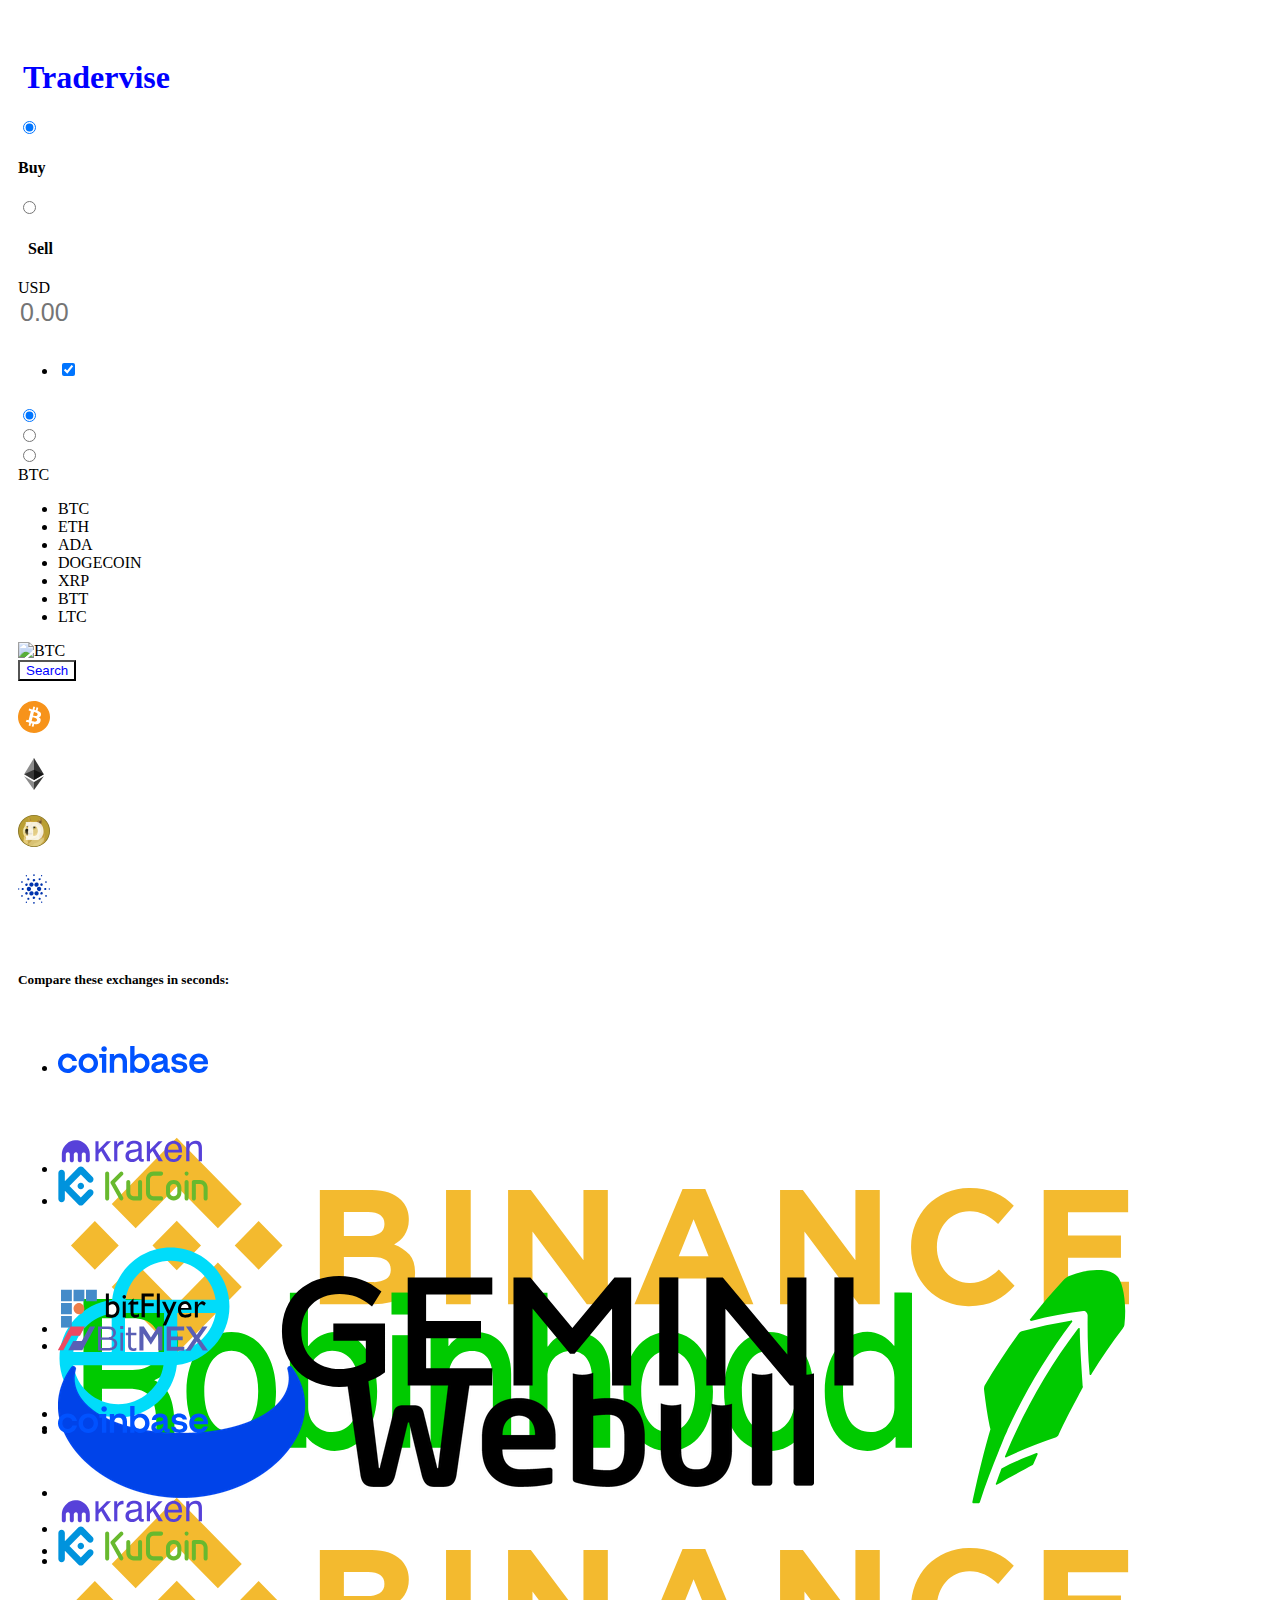
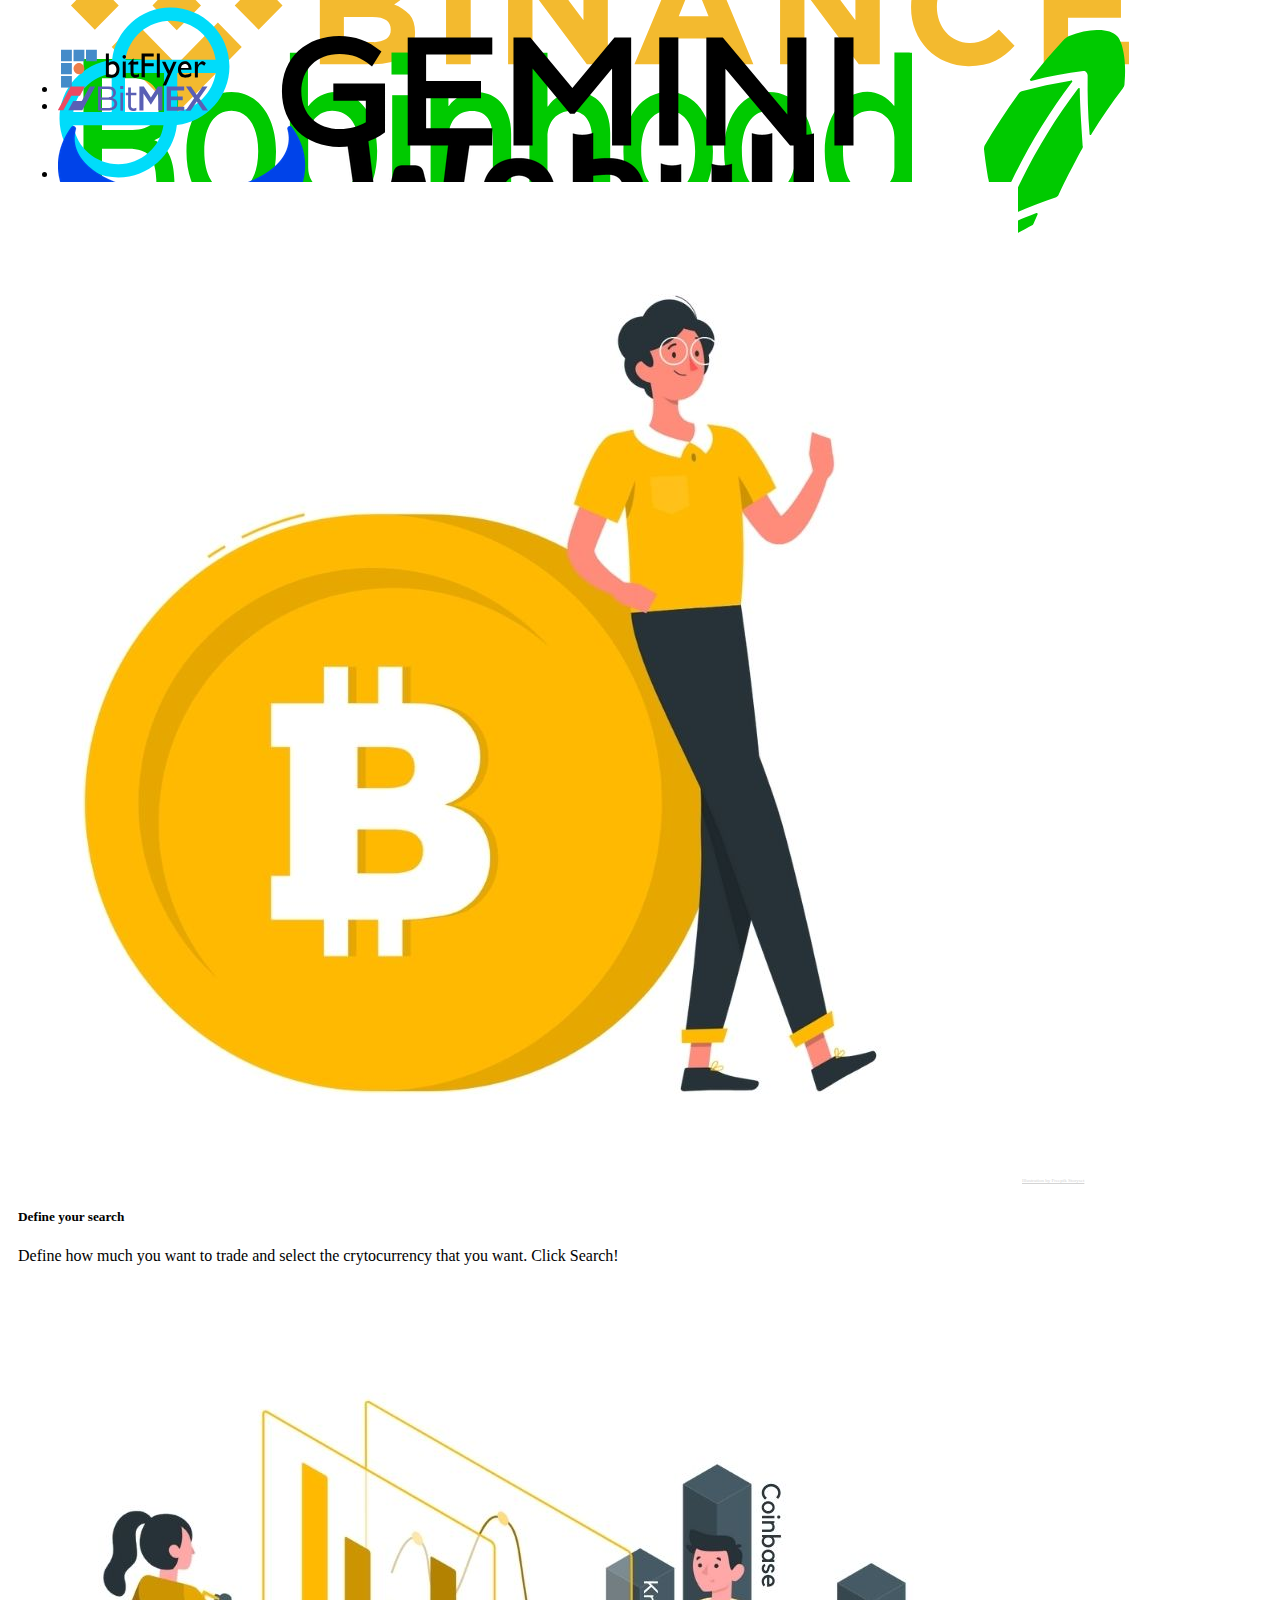
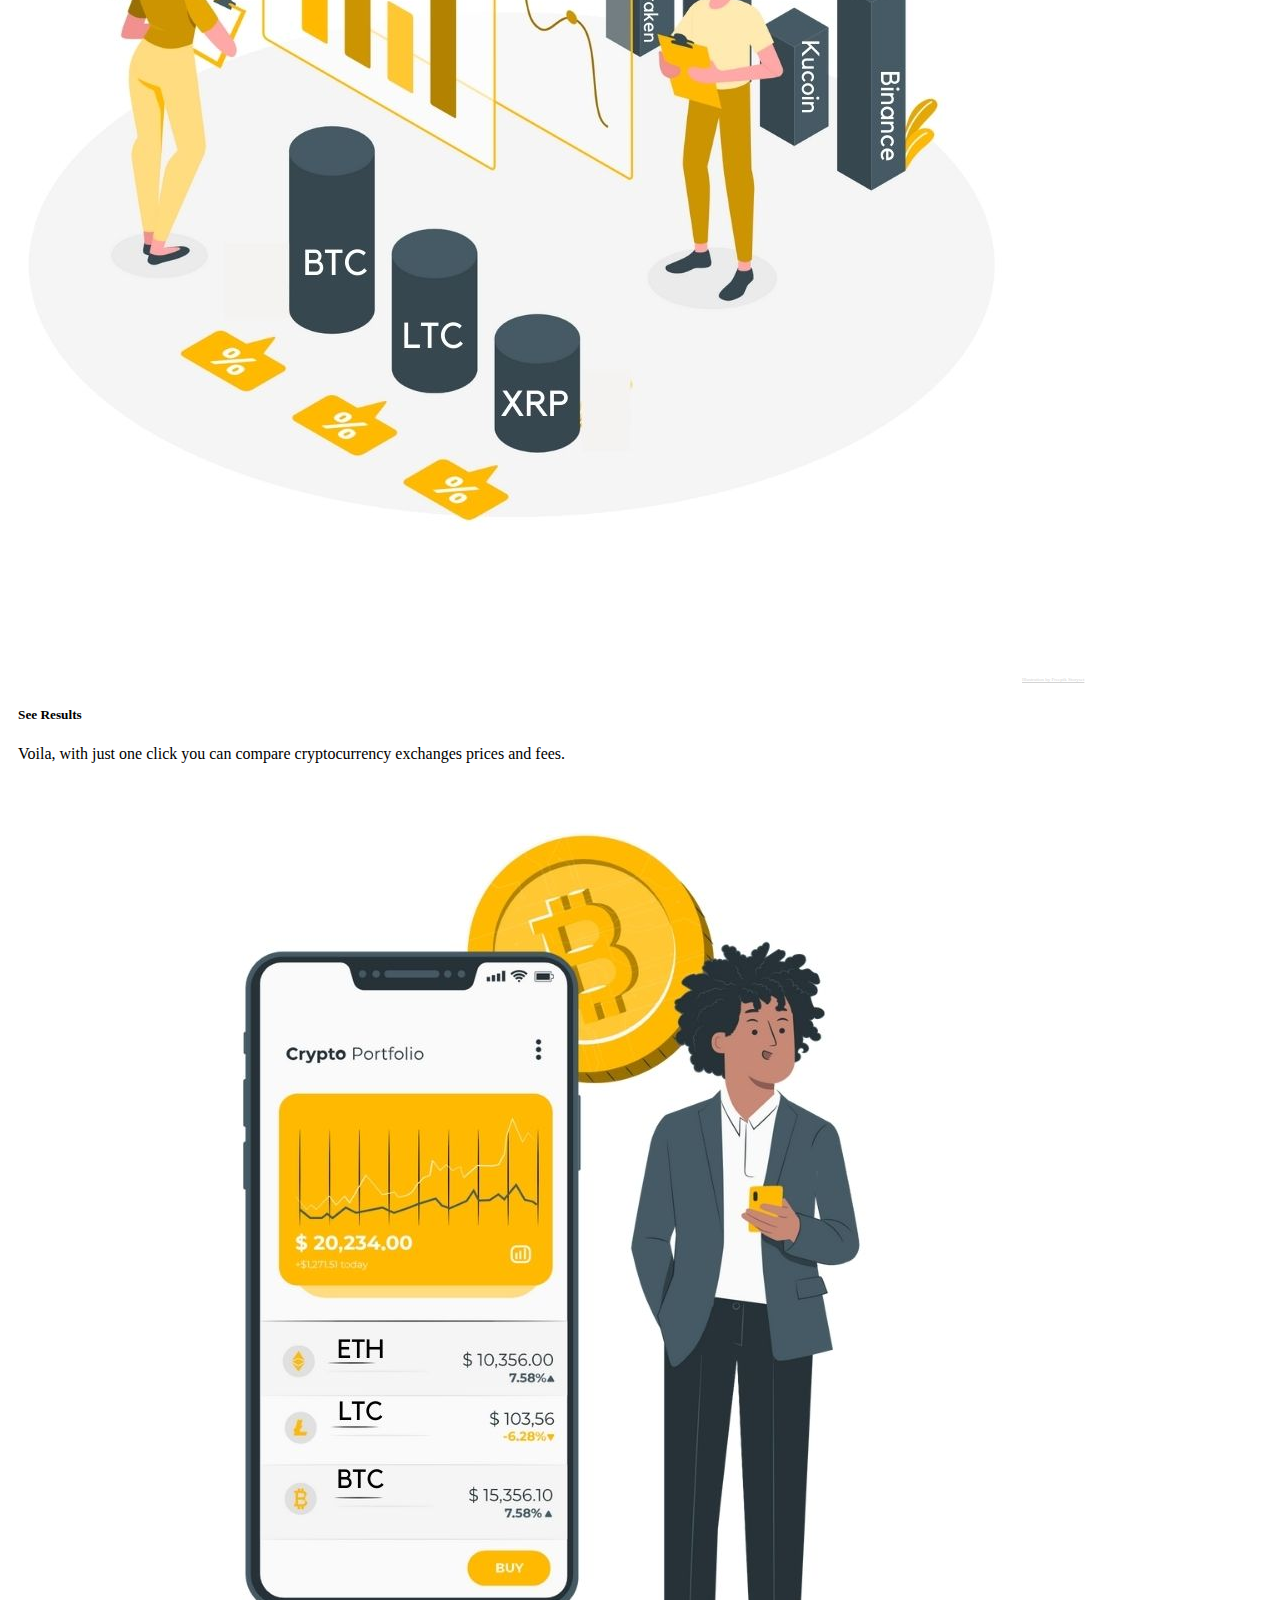
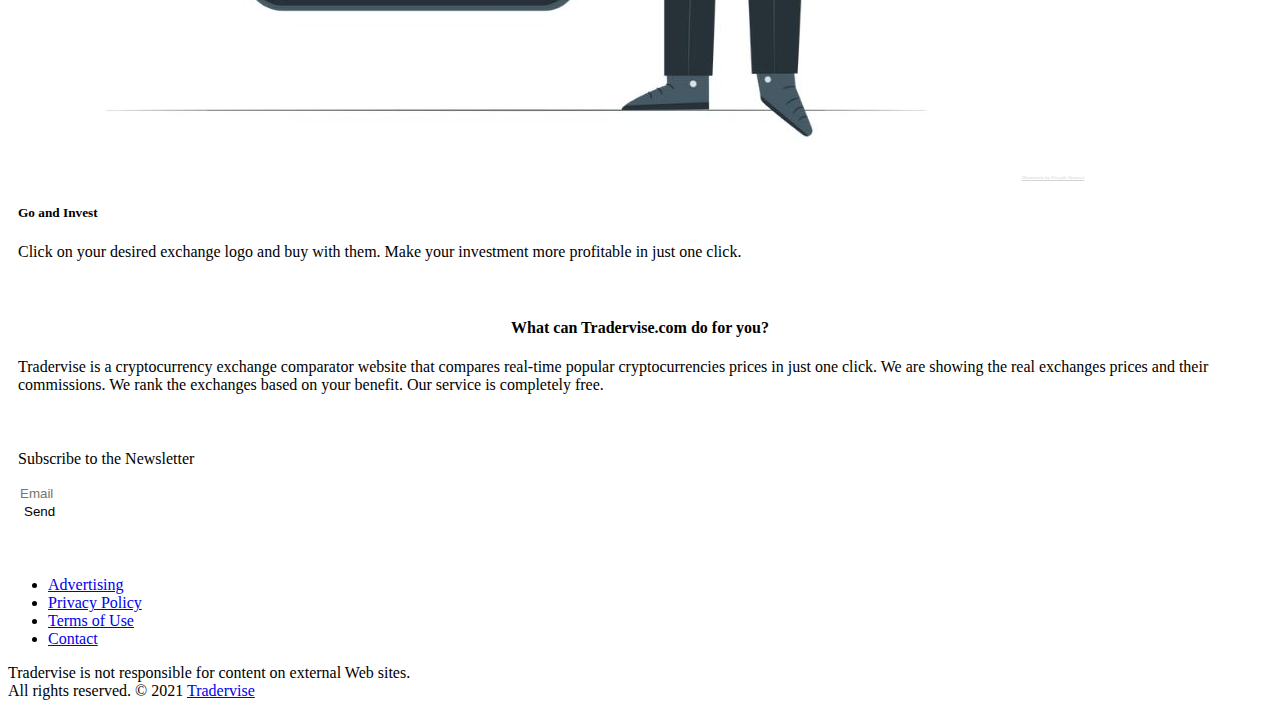
==== index.html @ 311415f6 "second" ====
<!DOCTYPE html>
<!-- saved from url=(0023)https://tradervise.com/ -->
<html lang="en" class="no-touch"><head><meta http-equiv="Content-Type" content="text/html; charset=UTF-8">

		
		<meta name="viewport" content="width=device-width, initial-scale=1.0, user-scalable=0">
		<meta http-equiv="X-UA-Compatible" content="IE=edge">
		<meta name="author" content="Luis Miguel Mora">
		<meta name="author" content="Lm Blackberry">
		<meta name="keywords" content="best bitcoin exchange, crypto exchange comparator, crypto exchange, bitcoin, crypto comparator, cryptocoin comparator, best deal crypto, trader, tradervise">
		<meta name="description" content="Cryptocurrency Exchange Comparator. We help you find the best crypto exchange. We rank the exchanges based on your benefit. Check exchange prices and fees in one click.">
		<meta name="verifyownership" content="0a3dc28d07eb183ee3d301c85b65ebe7">

		<!-- Title -->
		<title>Tradervise - Exchange Comparator</title>
		<!-- Favicon -->
		<link rel="icon" href="https://tradervise.com/assets/img/brand/icon.svg" type="image/x-icon" />


		<link rel="stylesheet" href="https://maxst.icons8.com/vue-static/landings/line-awesome/font-awesome-line-awesome/css/all.min.css">

		<!--  Left-Sidebar css -->
		<link href="./assets/css/sidemenu4.css" rel="stylesheet">

		<!--  Right-sidemenu css -->
		<link href="https://tradervise.com/assets/plugins/sidebar/sidebar.css" rel="stylesheet">

		<!--  Animations css -->
		<link href="./assets/css/animate.css" rel="stylesheet">

		<!-- Internal Nice-select css  -->
		<link href="https://tradervise.com/assets/plugins/jquery-nice-select/css/nice-select.css" rel="stylesheet"/>

		<!-- Internal News-Ticker css-->
		<link href="https://tradervise.com/assets/plugins/flag-icon-css/css/flag-icon.min.css" rel="stylesheet">

		<!-- Jquery-countdown css-->
		<link href="https://tradervise.com/assets/plugins/jquery-countdown/countdown.css" rel="stylesheet">

		<!-- Internal News-Ticker css-->
		<link href="https://tradervise.com/assets/plugins/newsticker/jquery.jConveyorTicker.css" rel="stylesheet">

		<!-- style css-->
		<link href="https://tradervise.com/assets/css/style.css" rel="stylesheet">

		<!-- skin css-->
		<link href="https://tradervise.com/assets/css/skin-modes.css" rel="stylesheet">

		<!-- dark-theme css-->
		<link href="https://tradervise.com/assets/css/style-dark.css" rel="stylesheet">

		<!-- tradervise custom css-->
		<link href="https://tradervise.com/assets/css/tradervise_custom.css" rel="stylesheet">

		<style>

		</style>

		<script src="https://ajax.googleapis.com/ajax/libs/jquery/3.5.1/jquery.min.js"></script>
		<!-- tradervise_custon script -->
		<script src="./assets/js/tradervise_custom.js"></script>

		<!-- GOOGLE Analytics -->
		<!-- Global site tag (gtag.js) - Google Analytics -->
    <script async="" src="./assets/js/js"> </script>
	<script async="" src="https://www.googletagmanager.com/gtag/js?id=G-DEV81VNH63"> </script>
    <script>
      window.dataLayer = window.dataLayer || [];
      function gtag(){dataLayer.push(arguments);}
      gtag('js', new Date());
      gtag('config', 'G-DEV81VNH63');
    </script>

	<style type="text/css" id="s./node_modules/css-loader/index.js!./node_modules/sass-loader/lib/loader.js!./package/src/animation.scss-0">/**
 * @license
 * Copyright Akveo. All Rights Reserved.
 * Licensed under the MIT License. See License.txt in the project root for license information.
 */
.eva-animation {
  animation-duration: 1s;
  animation-fill-mode: both; }

.eva-infinite {
  animation-iteration-count: infinite; }

.eva-icon-shake {
  animation-name: eva-shake; }

.eva-icon-zoom {
  animation-name: eva-zoomIn; }

.eva-icon-pulse {
  animation-name: eva-pulse; }

.eva-icon-flip {
  animation-name: eva-flipInY; }

.eva-hover {
  display: inline-block; }

.eva-hover:hover .eva-icon-hover-shake, .eva-parent-hover:hover .eva-icon-hover-shake {
  animation-name: eva-shake; }

.eva-hover:hover .eva-icon-hover-zoom, .eva-parent-hover:hover .eva-icon-hover-zoom {
  animation-name: eva-zoomIn; }

.eva-hover:hover .eva-icon-hover-pulse, .eva-parent-hover:hover .eva-icon-hover-pulse {
  animation-name: eva-pulse; }

.eva-hover:hover .eva-icon-hover-flip, .eva-parent-hover:hover .eva-icon-hover-flip {
  animation-name: eva-flipInY; }

@keyframes eva-flipInY {
  from {
    transform: perspective(400px) rotate3d(0, 1, 0, 90deg);
    animation-timing-function: ease-in;
    opacity: 0; }
  40% {
    transform: perspective(400px) rotate3d(0, 1, 0, -20deg);
    animation-timing-function: ease-in; }
  60% {
    transform: perspective(400px) rotate3d(0, 1, 0, 10deg);
    opacity: 1; }
  80% {
    transform: perspective(400px) rotate3d(0, 1, 0, -5deg); }
  to {
    transform: perspective(400px); } }

@keyframes eva-shake {
  from,
  to {
    transform: translate3d(0, 0, 0); }
  10%,
  30%,
  50%,
  70%,
  90% {
    transform: translate3d(-3px, 0, 0); }
  20%,
  40%,
  60%,
  80% {
    transform: translate3d(3px, 0, 0); } }

@keyframes eva-pulse {
  from {
    transform: scale3d(1, 1, 1); }
  50% {
    transform: scale3d(1.2, 1.2, 1.2); }
  to {
    transform: scale3d(1, 1, 1); } }

@keyframes eva-zoomIn {
  from {
    opacity: 1;
    transform: scale3d(0.5, 0.5, 0.5); }
  50% {
    opacity: 1; } }
</style><style type="text/css">.TnITTtw-fp-collapsed-button {
    display: none;
    position: fixed !important;
    top: 16px !important;
    right: 16px !important;
}

.TnITTtw-fp-collapsed-button:hover {
    opacity: 1.0 !important;
}

.TnITTtw-mate-fp-bar {
    font-family: -apple-system, BlinkMacSystemFont, "Segoe UI", "Helvetica Neue", Helvetica, Arial, Ubuntu, sans-serif !important;
    color: #000;
    position: fixed;
    top: 16px;
    right: 16px;
    z-index: 999;
    background: rgb(255 255 255 / 0.95);
    backdrop-filter: blur(10px);
    -webkit-backdrop-filter: blur(10px);
    padding: 16px;
    border-radius: 11px;
    box-shadow: 0 2px 10px rgb(0 0 0 / 25%);
    width: 320px;
    line-height: initial;
}

@-moz-document url-prefix() {
    .TnITTtw-mate-fp-bar {
        background: rgb(255 255 255 / 1.0);
    }
}

.TnITTtw-mate-fp-bar.TnITTtw-dark-mode {
    background: rgb(44, 44, 43);
}

.TnITTtw-hide-fp-bar {
    width: 12px;
    height: 12px;
    background-image: url(chrome-extension://ihmgiclibbndffejedjimfjmfoabpcke/res/images/ui/regular-close-tt.png) !important;
    background-size: 12px 12px;
    background-repeat: no-repeat;
    background-position: center;
    position: absolute;
    right: 8px;
    top: 8px;
    cursor: pointer;
}

.TnITTtw-hide-fp-bar:hover {
    background-image: url(chrome-extension://ihmgiclibbndffejedjimfjmfoabpcke/res/images/ui/hover-close-tt.png) !important;
}

.TnITTtw-current-page-lang {
    color: #6d6d72;
    font-size: 14px;
    font-weight: 600;
    margin-bottom: 8px;
    text-align: center;
}

.TnITTtw-dark-mode .TnITTtw-current-page-lang {
    color: #98989D;
}

.TnITTtw-fp-translate {
    width: calc(100% - 73px) !important;
    font-size: 14px !important;
    text-transform: none !important;
}

.TnITTtw-fp-translate.TnITTtw-in-progress {
    animation-name: funky-bg;
    animation-duration: 10s;
    animation-timing-function: ease-in;
}

.TnITTtw-fp-translate.TnITTtw-show-original {
    width: calc(100% - 20px) !important;
}

@keyframes funky-bg {
    from {
        background-image: linear-gradient(145deg, #01EF92, #00D8FB),
        linear-gradient(35deg, rgba(1, 239, 146, 0.25), rgba(0, 216, 251, 0.25)) !important;
    }

    to {
        background-image: linear-gradient(90deg, #01EF92, #00D8FB),
        linear-gradient(35deg, rgba(1, 239, 146, 0.25), rgba(0, 216, 251, 0.25)) !important;
    }
}

.TnITTtw-change-language, .TnITTtw-stop-fp {
    width: 38px;
    height: 38px;
    background-color: #EFEFF4;
    background-repeat: no-repeat;
    background-position: center;
    background-size: 16px 16px;
    border-radius: 11px;
    display: inline-block;
    vertical-align: top;
    cursor: pointer;
}

.TnITTtw-change-language {
    background-image: url(chrome-extension://ihmgiclibbndffejedjimfjmfoabpcke/res/images/ui/globe-earth.png) !important;
}

.TnITTtw-dark-mode .TnITTtw-change-language {
    background-image: url(chrome-extension://ihmgiclibbndffejedjimfjmfoabpcke/res/images/ui/globe-earth-dark.png) !important;
}

.TnITTtw-stop-fp {
    display: none;
    background-image: url(chrome-extension://ihmgiclibbndffejedjimfjmfoabpcke/res/images/ui/regular-stt-stop.png) !important;
    background-size: 12px 12px;
}

.TnITTtw-dark-mode .TnITTtw-change-language, .TnITTtw-dark-mode .TnITTtw-stop-fp {
    background-color: #525251 !important;
}

.TnITTtw-change-language:hover, .TnITTtw-stop-fp:hover {
    background-color: #F6F6F6;
}

.TnITTtw-change-language:active, .TnITTtw-stop-fp:active {
    background-color: #E9E9E9;
}

.TnITTtw-dark-mode .TnITTtw-change-language:hover,
.TnITTtw-dark-mode .TnITTtw-stop-fp:hover,
.TnITTtw-dark-mode .TnITTtw-change-language:active,
.TnITTtw-dark-mode .TnITTtw-stop-fp:active {
    background-color: #767675;
}

#TnITTtw-always-translate {
}

.TnITTtw-fp-options input {
    padding: initial;
    width: auto;
    border: initial;
    box-shadow: initial;
    line-height: initial;
    height: auto;
    display: initial;
    position: initial;
    appearance: auto;
    top: initial;
    cursor: pointer;
    margin: 0;
}

.TnITTtw-fp-options input[readonly="readonly"] {
    opacity: 0.5;
}

#TnITTtw-always-translate + label,
#TnITTtw-never-translate-lang + label,
#TnITTtw-never-translate-site + label {
    font-family: -apple-system, BlinkMacSystemFont, "Segoe UI", "Helvetica Neue", Helvetica, Arial, Ubuntu, sans-serif !important;
    display: inline-block;
    font-weight: 400;
    font-size: 14px;
    margin-left: 4px;
    color: #000;
    cursor: pointer;
    text-overflow: ellipsis;
    white-space: nowrap;
    overflow: hidden;
    width: 296px;
    vertical-align: top;
    line-height: initial;
    letter-spacing: initial;
    text-transform: initial;
    margin-right: 0;
    margin-top: 0;
    margin-bottom: 0;
    padding: 0;
}

#TnITTtw-always-translate + label::before,
#TnITTtw-never-translate-lang + label::before,
#TnITTtw-never-translate-site + label::before,
#TnITTtw-always-translate + label::after,
#TnITTtw-never-translate-lang + label::after,
#TnITTtw-never-translate-site + label::after  {
    content: initial;
} 

.TnITTtw-always-translate-inner-label {
    text-overflow: ellipsis;
    white-space: nowrap;
    overflow: hidden;
    max-width: 252px;
    vertical-align: top;
    display: inline-block;
}

.TnITTtw-dark-mode #TnITTtw-always-translate + label,
.TnITTtw-dark-mode #TnITTtw-never-translate-lang + label,
.TnITTtw-dark-mode #TnITTtw-never-translate-site + label {
    color: #FFF;
}

#TnITTtw-always-translate + label.TnITTtw-not-pro {
    opacity: 0.5;
}

#TnITTtw-always-translate + label .TnITTtw-pro-label {
    position: relative;
    background: #000;
    font-size: 11px;
    text-transform: uppercase;
    color: #FFF;
    padding: 2px 5px;
    border-radius: 4px;
    margin-left: 10px;
    top: -1px;
    user-select: none;
    -webkit-user-select: none;
    display: inline;
    font-weight: 500;
}

.TnITTtw-dark-mode #TnITTtw-always-translate + label .TnITTtw-pro-label {
    background: #FFF;
    color: #000;
}

.TnITTtw-inline-original-tooltip {
    display: none;
    position: absolute;
    margin: 0px;
    border: none;
    padding: 16px;
    color: rgb(0, 0, 0);
    background-color: rgb(255 255 255 / 0.95);
    backdrop-filter: blur(10px);
    border-radius: 11px;
    box-shadow: 0 2px 10px rgb(0 0 0 / 25%);
    font-family: -apple-system, BlinkMacSystemFont, "Segoe UI", "Helvetica Neue", Helvetica, Arial, Ubuntu, sans-serif;
    font-style: normal;
    font-variant: normal;
    font-weight: normal;
    font-size: 16px;
    line-height: normal;
}

.TnITTtw-dark-mode.TnITTtw-inline-original-tooltip {
    background-color: rgb(0 0 0 / 0.915);
    color: #FFF;
}

.TnITTtw-inline-original-tooltip .TnITTtw-close-original-tooltip {
    width: 12px;
    height: 12px;
    background-image: url(chrome-extension://ihmgiclibbndffejedjimfjmfoabpcke/res/images/ui/regular-close-tt.png) !important;
    background-size: 12px 12px;
    background-repeat: no-repeat;
    background-position: center;
    position: absolute;
    right: 8px;
    top: 8px;
    cursor: pointer;
}

.TnITTtw-inline-original-tooltip .TnITTtw-close-original-tooltip:hover {
    background-image: url(chrome-extension://ihmgiclibbndffejedjimfjmfoabpcke/res/images/ui/hover-close-tt.png) !important;
}

.TnITTtw-inline-original-tooltip .TnITTtw-original-label {
    margin: 0;
    font-weight: 600;
    font-size: 13px;
    text-transform: uppercase;
    color: #6d6d72;
    margin-bottom: 10px;
}

.TnITTtw-inline-original-tooltip.TnITTtw-dark-mode .TnITTtw-original-label {
    color: #98989D;
}

.TnITTtw-inline-original-tooltip .TnITTtw-text-layout {
    display: inline-block;
    margin: 0;
    font-size: 16px;
    color: #000;
}

.TnITTtw-inline-original-tooltip.TnITTtw-dark-mode .TnITTtw-text-layout {
    color: #FFF;
}

.TnITTtw-highlighted-for-original {
    color: #0F0F5F;
    background-color: #F0F0A0;
}

/* Dropdown scrollbars */

#selVisibleScroll-1, #selVisibleScroll-2, #selVisibleScroll-3 {
    overflow: hidden;
    height: 259px;
    width: 100%;
    position: relative;
}

#sel-scrollbar-1, #sel-scrollbar-2, #sel-scrollbar-3 {
    position: absolute;
    width: 4px;
    height: 259px;
    left: 225px;
}

#sel-track-1, #sel-track-2, #sel-track-3 {
    position: absolute;
    top: 1px;
    width: 4px;
    height: calc(100% - 6px);
}

#sel-dragBar-1, #sel-dragBar-2, #sel-dragBar-3 {
    position: absolute;
    top: 1px;
    width: 4px;
    background: rgba(43, 43, 43, 0.5);
    cursor: pointer;
    border-radius: 4px;
}

.dark-mode #sel-dragBar-1, .dark-mode #sel-dragBar-2, .dark-mode #sel-dragBar-3 {
    background: rgba(255, 255, 255, 0.5);
}

#sel-dragBar-1:hover, #sel-dragBar-2:hover, #sel-dragBar-3:hover, 
#sel-dragBar-1:active, #sel-dragBar-2:active, #sel-dragBar-3:active {
    background: rgba(43, 43, 43, 0.675);
}

.dark-mode #sel-dragBar-1:hover,
.dark-mode #sel-dragBar-2:hover,
.dark-mode #sel-dragBar-3:hover,
.dark-mode #sel-dragBar-1:active,
.dark-mode #sel-dragBar-2:active,
.dark-mode #sel-dragBar-3:active {
    background: rgba(255, 255, 255, 0.675);
}

#sel-scrollbar-1, #sel-track-1, #sel-dragBar-1, 
#sel-scrollbar-2, #sel-track-2, #sel-dragBar-2,
#sel-scrollbar-3, #sel-track-3, #sel-dragBar-3 {
    -webkit-user-select: none;
    user-select: none;
}

/* Spinner for when it's translating a page */

.TnITTtw-cta-button-layout {
    position: relative;
    display: inline;
}

.TnITTtw-spinner {
    display: none;
    text-align: center;
    position: absolute;
    top: 0;
    width: 100%;
    user-select: none;
    -webkit-user-select: none;
}
  
  @media screen and (max-width: 800px) {
    .TnITTtw-spinner {
      top: 28px;
    }
  }

  .TnITTtw-spinner.in-text {
    display: block;
    background: transparent;
    position: initial;
  }

  .TnITTtw-spinner.left {
    text-align: left;
  }
  
  .TnITTtw-spinner > div {
    width: 12px;
    height: 12px;
    background-color: rgb(0, 71, 46);
  
    border-radius: 100%;
    display: inline-block;
    -webkit-animation: sk-bouncedelay 1.4s infinite ease-in-out both;
    animation: sk-bouncedelay 1.4s infinite ease-in-out both;
  }

  .TnITTtw-spinner.in-text > div {
    background-color: #000;
  }
  
  .TnITTtw-spinner .TnITTtw-bounce1 {
    -webkit-animation-delay: -0.32s;
    animation-delay: -0.32s;
  }
  
  .TnITTtw-spinner .TnITTtw-bounce2 {
    -webkit-animation-delay: -0.16s;
    animation-delay: -0.16s;
  }
  
  @-webkit-keyframes sk-bouncedelay {
    0%, 80%, 100% { -webkit-transform: scale(0) }
    40% { -webkit-transform: scale(1.0) }
  }
  
  @keyframes sk-bouncedelay {
    0%, 80%, 100% { 
      -webkit-transform: scale(0);
      transform: scale(0);
    } 40% { 
      -webkit-transform: scale(1.0);
      transform: scale(1.0);
    }
  }</style><style type="text/css">/*
 * contextMenu.js v 1.4.0
 * Author: Sudhanshu Yadav
 * s-yadav.github.com
 * Copyright (c) 2013 Sudhanshu Yadav.
 * Dual licensed under the MIT and GPL licenses
**/

.iw-contextMenu {
    box-shadow: 0px 2px 3px rgba(0, 0, 0, 0.10) !important;
    border: 1px solid #c8c7cc !important;
    border-radius: 11px !important;
    display: none;
    z-index: 1000000132;
    max-width: 300px !important;
    width: auto !important;
}

.dark-mode .iw-contextMenu,
.TnITTtw-dark-mode.iw-contextMenu,
.TnITTtw-dark-mode .iw-contextMenu {
    border-color: #747473 !important;
}

.iw-cm-menu {
    background: #fff !important;
    color: #000 !important;
    margin: 0px !important;
    padding: 0px !important;
    overflow: visible !important;
}

.dark-mode .iw-cm-menu,
.TnITTtw-dark-mode.iw-cm-menu,
.TnITTtw-dark-mode .iw-cm-menu {
    background: #525251 !important;
    color: #FFF !important;
}

.iw-curMenu {
}

.iw-cm-menu li {
    font-family: -apple-system, BlinkMacSystemFont, "Segoe UI", "Helvetica Neue", Helvetica, Arial, Ubuntu, sans-serif !important;
    list-style: none !important;
    padding: 10px !important;
    padding-right: 20px !important;
    border-bottom: 1px solid #c8c7cc !important;
    font-weight: 400 !important;
    cursor: pointer !important;
    position: relative !important;
    font-size: 14px !important;
    margin: 0 !important;
    line-height: inherit !important;
    border-radius: 0 !important;
    display: block !important;
}

.dark-mode .iw-cm-menu li, .TnITTtw-dark-mode .iw-cm-menu li {
    border-bottom-color: #747473 !important;
}

.iw-cm-menu li:first-child {
    border-top-left-radius: 11px !important;
    border-top-right-radius: 11px !important;
}

.iw-cm-menu li:last-child {
    border-bottom-left-radius: 11px !important;
    border-bottom-right-radius: 11px !important;
    border-bottom: none !important;
}

.iw-mOverlay {
    position: absolute !important;
    width: 100% !important;
    height: 100% !important;
    top: 0px !important;
    left: 0px !important;
    background: #FFF !important;
    opacity: .5 !important;
}

.iw-contextMenu li.iw-mDisable {
    opacity: 0.3 !important;
    cursor: default !important;
}

.iw-mSelected {
    background-color: #F6F6F6 !important;
}

.dark-mode .iw-mSelected, .TnITTtw-dark-mode .iw-mSelected {
    background-color: #676766 !important;
}

.iw-cm-arrow-right {
    width: 0 !important;
    height: 0 !important;
    border-top: 5px solid transparent !important;
    border-bottom: 5px solid transparent !important;
    border-left: 5px solid #000 !important;
    position: absolute !important;
    right: 5px !important;
    top: 50% !important;
    margin-top: -5px !important;
}

.dark-mode .iw-cm-arrow-right, .TnITTtw-dark-mode .iw-cm-arrow-right {
    border-left-color: #FFF !important;
}

.iw-mSelected > .iw-cm-arrow-right {
}

/*context menu css end */</style><style type="text/css">.ui_selector, .TnITTtw-ui_selector {
    font-family: -apple-system, BlinkMacSystemFont, "Segoe UI", "Helvetica Neue", Helvetica, Arial, Ubuntu, sans-serif;
    display: inline-block;
}

.ui_selector .select, .TnITTtw-ui_selector .TnITTtw-select {
    color: #000;
    text-align: center;
    font-weight: 600;
    font-size: 14px;
    border: 1px solid rgba(200, 199, 204, 0.5);
    padding: 10px 15px;
    width: 201px;
    -webkit-user-select: none;
    cursor: pointer;
    border-radius: 11px;
    display: inline-block;
    background-image: -webkit-linear-gradient(top, #FAFAFA, #F6F6F6);
    background-image: -moz-linear-gradient(top, #FAFAFA, #F6F6F6);
    background-size: auto 48px;
    background-position: 0px -11px;
    box-shadow: 0 0.5px 1px rgba(0, 0, 0, 0.10);
    text-overflow: ellipsis;
    overflow: hidden;
    white-space: nowrap;
}

.dark-mode .ui_selector .select, 
.TnITTtw-dark-mode .TnITTtw-ui_selector .TnITTtw-select {
    background-image: -webkit-linear-gradient(top, #4A4A49, #40403F);
    background-image: -moz-linear-gradient(top, #4A4A49, #40403F);
    color: #FFF;
    border-color: #747473;
}

.ui_selector .select:hover,
.TnITTtw-ui_selector .TnITTtw-select:hover {
    color: #424242;
    background-image: -webkit-linear-gradient(top, #FAFAFA, #FAFAFA);
    background-image: -moz-linear-gradient(top, #FAFAFA, #FAFAFA);
}

.ui_selector .select:active,
.TnITTtw-ui_selector .TnITTtw-select:active {
    color: #6d6d72;
    background-image: -webkit-linear-gradient(top, #F6F6F6, #F6F6F6);
    background-image: -moz-linear-gradient(top, #F6F6F6, #F6F6F6);
}

.dark-mode .ui_selector .select:hover,
.dark-mode .ui_selector .select:active,
.TnITTtw-dark-mode .TnITTtw-ui_selector .TnITTtw-select:hover,
.TnITTtw-dark-mode .TnITTtw-ui_selector .TnITTtw-select:active {
    background-image: -webkit-linear-gradient(top, #4A4A49, #4A4A49);
    background-image: -moz-linear-gradient(top, #4A4A49, #4A4A49);
    color: #FFF;
    border-color: #747473;
}

.ui_selector .select .detected-ico,
.TnITTtw-ui_selector .TnITTtw-select .TnITTtw-detected-ico {
    display: inline-block;
}

.ui_selector .active, .ui_selector .active:hover, .ui_selector .active:active,
.TnITTtw-ui_selector .TnITTtw-active, .TnITTtw-ui_selector .TnITTtw-active:hover, .TnITTtw-ui_selector .TnITTtw-active:active {
    box-shadow: 0 -1px 15px -10px rgba(0, 0, 0, 0.85) !important;
    border-bottom-left-radius: 0;
    border-bottom-right-radius: 0;
    background: #F3F3F3;
}

.sliding-text,
.TnITTtw-sliding-text {
    position: relative;
}

.ui_selector .options,
.TnITTtw-ui_selector .TnITTtw-options {
    margin-left: 0px;
    margin-top: -4px;
    background: #fff;
    border: 1px solid rgba(200, 199, 204, 0.5);
    width: 231px;
    overflow: hidden;
    max-height: 313px;
    position: absolute;
    font-size: 12px;
    box-shadow: 0 2px 10px rgb(0 0 0 / 25%);
    border-bottom-left-radius: 6px;
    border-bottom-right-radius: 6px;
    display: none;
}

.ui_selector .options.standalone,
.TnITTtw-ui_selector .TnITTtw-options.TnITTtw-standalone {
    border-radius: 11px;
    margin-top: 16px;
}

/* for now, it can only be on the top */
.ui_selector .options-arrow,
.TnITTtw-ui_selector .TnITTtw-options-arrow {
    display: none;
    position: absolute;
    width: 32px !important;
    height: 18px !important;
    background-image: url(chrome-extension://ihmgiclibbndffejedjimfjmfoabpcke/res/images/ui/tt-dropdown-arrow.png);
    background-size: 32px 18px;
    transform: rotate(180deg);
    margin-top: -1px;
}

.dark-mode .ui_selector .options-arrow,
.TnITTtw-dark-mode .TnITTtw-ui_selector .TnITTtw-options-arrow {
    background-image: url(chrome-extension://ihmgiclibbndffejedjimfjmfoabpcke/res/images/ui/tt-dropdown-arrow-dark.png);
}

.dark-mode .ui_selector .options,
.TnITTtw-dark-mode .TnITTtw-ui_selector .TnITTtw-options {
    background: #525251;
}

.ui_selector .options ul,
.TnITTtw-ui_selector .TnITTtw-options ul {
    list-style: none;
    margin: 0;
    padding: 0;
    width: 232px;
}

.ui_selector .options ul li,
.TnITTtw-ui_selector .TnITTtw-options ul li {
    padding: 10px 0px;
    -webkit-user-select: none;
    text-align: center;
    font-size: 17px;
    -webkit-transition: all 600ms cubic-bezier(0.23, 1, 0.32, 1);
    margin: 0 10px;
    border-radius: 6px;
    position: relative;
}

.dark-mode .options ul li,
.TnITTtw-dark-mode .TnITTtw-options ul li {
    color: #fff;
}

.ui_selector .options ul li:last-child,
.TnITTtw-ui_selector .TnITTtw-options ul li:last-child {
    margin-bottom: 16px;
}

.ui_selector .options ul li.option:first-child,
.ui_selector .options ul li.option_selected:first-child,
.TnITTtw-ui_selector .TnITTtw-options ul li.TnITTtw-option:first-child,
.TnITTtw-ui_selector .TnITTtw-options ul li.TnITTtw-option_selected:first-child {
    margin-top: 16px;
}

.ui_selector .options ul li.whenHover,
.TnITTtw-ui_selector .TnITTtw-options ul li.TnITTtw-whenHover {
    cursor: pointer;
    background: #f3f3f3;
    text-align: center;
}

.dark-mode .ui_selector .options ul li.whenHover,
.TnITTtw-dark-mode .TnITTtw-ui_selector .TnITTtw-options ul li.TnITTtw-whenHover {
    background: rgba(255, 255, 255, 0.5);
}

.ui_selector .options ul li.option_selected,
.TnITTtw-ui_selector .TnITTtw-options ul li.TnITTtw-option_selected {
    cursor: pointer;
    background-image: linear-gradient(145deg, #01EF92, #00D8FB),
    linear-gradient(35deg, rgba(1, 239, 146, 0.25), rgba(0, 216, 251, 0.25)) !important;
    color: #fff;
    font-weight: 600;
}

.ui_selector .options ul .group,
.ui_selector .options ul .group:hover,
.ui_selector .options ul .group.whenHover,
.TnITTtw-ui_selector .TnITTtw-options ul .TnITTtw-group,
.TnITTtw-ui_selector .TnITTtw-options ul .TnITTtw-group:hover,
.TnITTtw-ui_selector .TnITTtw-options ul .TnITTtw-group.whenHover {
    padding: 16px 10px;
    color: #8e8e93;
    font-weight: 600;
    text-transform: uppercase;
    font-size: 12px;
    text-align: center;
    cursor: default;
    background: #FFF;
}

.dark-mode .ui_selector .options ul .group,
.dark-mode .ui_selector .options ul .group:hover,
.dark-mode .ui_selector .options ul .group.whenHover,
.TnITTtw-dark-mode .TnITTtw-ui_selector .TnITTtw-options ul .TnITTtw-group,
.TnITTtw-dark-mode .TnITTtw-ui_selector .TnITTtw-options ul .TnITTtw-group:hover,
.TnITTtw-dark-mode .TnITTtw-ui_selector .TnITTtw-options ul .TnITTtw-group.TnITTtw-whenHover {
    color: #98989D;
    background: #525251;
}

.group-element,
.TnITTtw-group-element {
    width: 153px;
}

.options .dd-search,
.TnITTtw-options .TnITTtw-dd-search {
    border-bottom: 1px solid rgba(200, 199, 204, 0.5);
}

.dark-mode .options .dd-search,
.TnITTtw-dark-mode .TnITTtw-options .TnITTtw-dd-search {
    border-bottom-color: #747473;
}

.dd-search .dd-input,
.TnITTtw-dd-search .TnITTtw-dd-input {
    padding: 16px;
    padding-left: calc(16px * 3);
    width: 168px;
    border: none;
    font-family: -apple-system, BlinkMacSystemFont, "Segoe UI", "Helvetica Neue", Helvetica, Arial, Ubuntu, sans-serif;
    text-align: left;
    color: #000;
    font-size: 17px;
    background-image: url(chrome-extension://ihmgiclibbndffejedjimfjmfoabpcke/res/images/ui/searchfield-icon.png);
    background-position: 16px;
    background-size: 16px;
    background-repeat: no-repeat;
    margin: 0;
    height: auto;
}

.dark-mode .dd-search .dd-input,
.TnITTtw-dark-mode .TnITTtw-dd-search .TnITTtw-dd-input {
    color: #FFF;
    background-color: #525251;
}

.dd-search .dd-input:focus,
.TnITTtw-dd-search .TnITTtw-dd-input:focus {
    -webkit-transition: all 275ms cubic-bezier(0.23, 1, 0.32, 1);
    outline: none;
    text-align: left;
}

.dd-input::-webkit-input-placeholder,
.TnITTtw-dd-input::-webkit-input-placeholder {
    color: #8e8e93;
}

.search-failed-plaque,
.TnITTtw-search-failed-plaque {
    text-align: center;
    padding: 20px;
    color: #8e8e93;
    font-size: 17px;
    font-weight: 600;
}

.dark-mode .search-failed-plaque,
.TnITTtw-dark-mode .TnITTtw-search-failed-plaque {
    color: #98989D;
}

.rm-recent,
.TnITTtw-rm-recent {
    position: absolute;
    width: 10px;
    height: 10px;
    background-image: url(chrome-extension://ihmgiclibbndffejedjimfjmfoabpcke/res/images/ui/regular-lang-remove.png);
    background-size: 10px 10px;
    top: 15px;
    right: 10px;
}

.rm-recent:hover,
.TnITTtw-rm-recent:hover {
    background-image: url(chrome-extension://ihmgiclibbndffejedjimfjmfoabpcke/res/images/ui/hover-lang-remove.png);
}

.rm-recent:active,
.TnITTtw-rm-recent:active {
    background-image: url(chrome-extension://ihmgiclibbndffejedjimfjmfoabpcke/res/images/ui/down-lang-remove.png);
}

.option_selected .rm-recent,
.TnITTtw-option_selected .TnITTtw-rm-recent {
    background-image: url(chrome-extension://ihmgiclibbndffejedjimfjmfoabpcke/res/images/ui/down-active-lang-remove.png);
}

.option_selected .rm-recent:hover,
.TnITTtw-option_selected .TnITTtw-rm-recent:hover {
    background-image: url(chrome-extension://ihmgiclibbndffejedjimfjmfoabpcke/res/images/ui/hover-active-lang-remove.png);
}

.option_selected .rm-recent:active,
.TnITTtw-option_selected .TnITTtw-rm-recent:active {
    background-image: url(chrome-extension://ihmgiclibbndffejedjimfjmfoabpcke/res/images/ui/down-active-lang-remove.png);
}

.TnITTtw-hidden {
    display: none;
}</style><style type="text/css">@-webkit-keyframes load4 {
    0%,
    100% {
        box-shadow: 0 -3em 0 0.2em, 2em -2em 0 0em, 3em 0 0 -1em, 2em 2em 0 -1em, 0 3em 0 -1em, -2em 2em 0 -1em, -3em 0 0 -1em, -2em -2em 0 0;
    }
    12.5% {
        box-shadow: 0 -3em 0 0, 2em -2em 0 0.2em, 3em 0 0 0, 2em 2em 0 -1em, 0 3em 0 -1em, -2em 2em 0 -1em, -3em 0 0 -1em, -2em -2em 0 -1em;
    }
    25% {
        box-shadow: 0 -3em 0 -0.5em, 2em -2em 0 0, 3em 0 0 0.2em, 2em 2em 0 0, 0 3em 0 -1em, -2em 2em 0 -1em, -3em 0 0 -1em, -2em -2em 0 -1em;
    }
    37.5% {
        box-shadow: 0 -3em 0 -1em, 2em -2em 0 -1em, 3em 0em 0 0, 2em 2em 0 0.2em, 0 3em 0 0em, -2em 2em 0 -1em, -3em 0em 0 -1em, -2em -2em 0 -1em;
    }
    50% {
        box-shadow: 0 -3em 0 -1em, 2em -2em 0 -1em, 3em 0 0 -1em, 2em 2em 0 0em, 0 3em 0 0.2em, -2em 2em 0 0, -3em 0em 0 -1em, -2em -2em 0 -1em;
    }
    62.5% {
        box-shadow: 0 -3em 0 -1em, 2em -2em 0 -1em, 3em 0 0 -1em, 2em 2em 0 -1em, 0 3em 0 0, -2em 2em 0 0.2em, -3em 0 0 0, -2em -2em 0 -1em;
    }
    75% {
        box-shadow: 0em -3em 0 -1em, 2em -2em 0 -1em, 3em 0em 0 -1em, 2em 2em 0 -1em, 0 3em 0 -1em, -2em 2em 0 0, -3em 0em 0 0.2em, -2em -2em 0 0;
    }
    87.5% {
        box-shadow: 0em -3em 0 0, 2em -2em 0 -1em, 3em 0 0 -1em, 2em 2em 0 -1em, 0 3em 0 -1em, -2em 2em 0 0, -3em 0em 0 0, -2em -2em 0 0.2em;
    }
}

@keyframes load4 {
    0%,
    100% {
        box-shadow: 0 -3em 0 0.2em, 2em -2em 0 0em, 3em 0 0 -1em, 2em 2em 0 -1em, 0 3em 0 -1em, -2em 2em 0 -1em, -3em 0 0 -1em, -2em -2em 0 0;
    }
    12.5% {
        box-shadow: 0 -3em 0 0, 2em -2em 0 0.2em, 3em 0 0 0, 2em 2em 0 -1em, 0 3em 0 -1em, -2em 2em 0 -1em, -3em 0 0 -1em, -2em -2em 0 -1em;
    }
    25% {
        box-shadow: 0 -3em 0 -0.5em, 2em -2em 0 0, 3em 0 0 0.2em, 2em 2em 0 0, 0 3em 0 -1em, -2em 2em 0 -1em, -3em 0 0 -1em, -2em -2em 0 -1em;
    }
    37.5% {
        box-shadow: 0 -3em 0 -1em, 2em -2em 0 -1em, 3em 0em 0 0, 2em 2em 0 0.2em, 0 3em 0 0em, -2em 2em 0 -1em, -3em 0em 0 -1em, -2em -2em 0 -1em;
    }
    50% {
        box-shadow: 0 -3em 0 -1em, 2em -2em 0 -1em, 3em 0 0 -1em, 2em 2em 0 0em, 0 3em 0 0.2em, -2em 2em 0 0, -3em 0em 0 -1em, -2em -2em 0 -1em;
    }
    62.5% {
        box-shadow: 0 -3em 0 -1em, 2em -2em 0 -1em, 3em 0 0 -1em, 2em 2em 0 -1em, 0 3em 0 0, -2em 2em 0 0.2em, -3em 0 0 0, -2em -2em 0 -1em;
    }
    75% {
        box-shadow: 0em -3em 0 -1em, 2em -2em 0 -1em, 3em 0em 0 -1em, 2em 2em 0 -1em, 0 3em 0 -1em, -2em 2em 0 0, -3em 0em 0 0.2em, -2em -2em 0 0;
    }
    87.5% {
        box-shadow: 0em -3em 0 0, 2em -2em 0 -1em, 3em 0 0 -1em, 2em 2em 0 -1em, 0 3em 0 -1em, -2em 2em 0 0, -3em 0em 0 0, -2em -2em 0 0.2em;
    }
}</style><style type="text/css">/* This is not a zero-length file! */</style></head>

	<body class="main-body app sidebar-mini Light-mode bg-white">

  <!-- SVG for ICONS -->
  <svg display="none">
    <symbol width="32" height="32" viewBox="0 0 75 75" id="arrow">
		    <path d="M39.798,20.736H28.172v20.738L11.625,41.47V20.736H0L19.899,0.839L39.798,20.736z M51.855,70.914l19.897-19.896H60.129 V30.282l-16.547-0.004v20.74H31.957L51.855,70.914z"></path>
		</symbol>
  </svg>
  <!-- /SVG for ICONS -->

	<!-- Loader -->
	<div id="global-loader" class="light-loader" style="display: none;">
		<img src="./assets/svg/loader.svg" class="loader-img" alt="Loader">
	</div>
	<!-- /Loader -->

			<div class="container-fluid" style="padding-top:30px">
				<h1 style="color:blue; padding-left: 15px;">Tradervise</h1>
			</div>

			<!-- container -->
			<div class="container-fluid">

				<!-- breadcrumb -->
				<div class="breadcrumb-header justify-content-between">
				</div>
				<!-- /breadcrumb -->


			<!-- row -->
			<div class="" style="padding-left: 10px; padding-right: 10px;">
			  <div class="col-xl-12 col-lg-12">
				  <div class="row row-sm d-flex justify-content-center">

				    <!-- BUY FORM -->
						<div class="col-lg-6">
						  <form id="buyForm" action="https://api.tradervise.com/v1/request">
							  <div class="card ">
							    <div class="card-body text-center crypto-buy-sell text-white bg-primary">
								    <div class="d-flex justify-content-start">
									    <div>
										    <label>
											    <input type="radio" name="transaction" value="buy" id="transaction" class="form-check-input buy_sell" style="border:0" data-toggle="tooltip-primary" title="" checked="" data-original-title="Buy">
											    <h4 class="card-title">Buy</h4>
										    </label>
									    </div>
									    <div>
										    <label>
										      <input type="radio" name="transaction" value="sell" id="transaction2" class="form-check-input buy_sell" style="border:0;" data-toggle="tooltip-primary" title="" data-original-title="Sell">
											    <h4 class="card-title" style="padding-left:10px;">Sell</h4>
									      </label>
									    </div>
										</div>
										<div id="usd_btc">
											<div class="row border-none">
												<div class="col-12">
													<div class="input-group mb-1">
														<div id="usd" class="">
															<div class="input-group-prepend">
																<span class="input-group-text bg-white border-0" style="height:38px;">USD</span>
															</div>
														</div>
														<div id="btc" style="display:none" class="">
															<span class="input-group-text bg-white border-0" style="height:38px;"><div id="buy_logo_name">BTC</div></span>
														</div>
																<input class="form-control border-0" style="font-size:25px; text-align:left; border-width:0px; border: 0;" type="number" pattern="[0-9.]*" name="amount" id="amount" placeholder="0.00" step=".00000001" required="" min="0.00000001">
														<div class="col-4">
															<div class="tabs-menu">
																<ul class="nav panel-tabs">
																	<li class="active">
																		<label style="margin-bottom:0; padding-top:5px;">
																			<input type="checkbox" class="invisible" onclick="fuc_usd_btc()" id="usd_selected" name="" style="border:0" data-toggle="tooltip-primary" title="" checked="" data-original-title="" value="usd">
																			<svg width="32" height="32" style="fill:white;"><use xlink:href="#arrow"></use></svg>
																		</label>
																	</li>
																</ul>
															</div>
														</div>
													</div>
												</div>
											</div>
										</div>
										<div class="d-flex justify-content-md-center" style="padding-top:10px">
										  <div class="col-md">
											  <label>
												  <input type="radio" name="payment_method" value="ach-bank" id="payment_method" class="form-check-input" style="border:0" data-toggle="tooltip-primary" title="" checked="" data-original-title="ACH Bank">
													<span style="color:white;">ACH Bank</span>
												</label>
											</div>
										  <div class="col-md">
											  <label>
												  <input type="radio" name="payment_method" value="credit-card" id="payment_method" class="form-check-input" style="border:0" data-toggle="tooltip-primary" data-placement="top" title="" data-original-title="Credit Card">
													<span style="color:white;">Credit Card</span>
												</label>
											</div>
											<div class="col-md">
											  <label>
												  <input type="radio" name="payment_method" value="wire-transfer" id="payment_method" class="form-check-input" style="border:0" data-toggle="tooltip-primary" data-placement="top" title="" data-original-title="Wire Transfer">
												  <span style="color:white;">Wire Transfer</span>
													</label>
												</div>
											</div>
										  <div class="form-group">
											  <div class="row">
												  <div class="col">
													  <div class="input-group-append wd-200">
														  <select id="crypto_coin_select" name="crypto_coin_select" class="form-control select2 br-0 nice-select" onchange="func_select_buy_logo()" style="display: none;">
															  <optgroup label="Coins">
																  <option value="BTC">BTC</option>
																  <option value="ETH">ETH</option>
																  <option value="ADA">ADA</option>
																  <option value="DOGECOIN">DOGECOIN</option>
																  <option value="XRP">XRP</option>
																  <option value="BTT">BTT</option>
																  <option value="LTC">LTC</option>
															  </optgroup>
														  </select><div class="nice-select form-control select2 br-0" tabindex="0"><span class="current">BTC</span><ul class="list"><li data-value="BTC" class="option selected focus">BTC</li><li data-value="ETH" class="option">ETH</li><li data-value="ADA" class="option">ADA</li><li data-value="DOGECOIN" class="option">DOGECOIN</li><li data-value="XRP" class="option">XRP</li><li data-value="BTT" class="option">BTT</li><li data-value="LTC" class="option">LTC</li></ul></div>
													  </div>
												  </div>
												  <div class="col">
													  <div id="buy_logo"><img src="./assets/img/crypto_logos/BTC_logo.svg" alt="BTC" width="32" height="32"></div>
												  </div>
											  </div>
									    </div>
										<input type="hidden" name="transaction" value="buy" id="transaction">
										<button class="btn btn-block" style="color:blue; background-color:white;" type="submit" id="submitButton_buy">
  									<span id="buttonSpinner" class="spinner-border spinner-border-sm d-none" role="status" aria-hidden="true"></span>
  									<span id="buttonText">Search</span>
										</button>
									</div>
							  </div>
						  </form>
					  </div>
						<!-- /BUY FORM -->


						<!-- CARD NEWSLETER-->
			<!--			<div class="col-lg-3">
						  <div class="card text-white  mb-3">
			    		<img src="https://tradervise.com/assets/img/infographics/email_main.svg" class="promo-img" alt="email_img" w >
			    		<a href="https://storyset.com/data" style="color:lightgray; font-size:5px;">Illustration by Freepik Storyset</a>
			    		  <div class="card-body bg-primary">
								<p class="card-text">Subscribe to the Newsletter</p>
								  <div class="d-flex">
									  <form id="newsLetterForm">
										  <div class="col">
											  <div class="input-group mb-3 border-0 justify-content-center">
												  <div class="btn-group ">
													  <input type="text" id="email" class="form-control borders-0" style="border-width:0px; border: 0; width: 100%;" placeholder="Email" aria-label="Recipient's username" aria-describedby="button-addon2">
														<button class="btn btn-outline-primary" style="background-color:white; border-width:0px; border: 0;" type="submit" id="submitNewsLetter">Send</button>
													</div>
												</div>
                      </div>
										</form>
									</div>
			    			</div>
			  			</div>
						</div>-->
					  <!-- /NEWSLETTER FORM -->

					</div>
				</div>


				<!-- row -->
				<div class="" style="padding-top: 20px; padding-bottom: 20px;">
				  <div class="col-xl-12 col-lg-12">
					  <div class="row row-sm d-flex justify-content-center">

					    <!-- BUY FORM -->
							<div class="col-lg-2">
								<div class="card shadow-none">
									<div class="row row justify-content-center">

										<img src="./assets/img/crypto_logos/BTC_logo.svg" height="32" width="32" alt="btc">
										<div class="" style="padding-left:10px;">
											<h4 id="BTC_best_buying_price" ></h4>
										</div>
									</div>
									<div class="row justify-content-center">
										<p id="BTC_best_buying_position"></p>
									</div>
								</div>
							</div>


							<div class="col-lg-2">

								  <div class="card shadow-none">
										<div class="row row justify-content-center">

									<img src="./assets/img/crypto_logos/ETH_logo.svg" height="32" width="32" alt="eth">
									<div class="" style="padding-left:10px;">
									<h4  id="ETH_best_buying_price" ></h4>
								</div>

							</div>
							<div class="row justify-content-center">
								<p  id="ETH_best_buying_position" ></p>
							</div>




								  </div>

						  </div>


							<div class="col-lg-2">

									<div class="card shadow-none">
										<div class="row row justify-content-center">

									<img src="./assets/img/crypto_logos/DOGECOIN_logo.svg" height="32" width="32" alt="dogecoin">
									<div class="" style="padding-left:10px;">
									<h4  id="DOGECOIN_best_buying_price" ></h4>
								</div>

							</div>
							<div class="row justify-content-center">
								<p id="DOGECOIN_best_buying_position" ></p>
							</div>




									</div>

							</div>



							<div class="col-lg-2">

									<div class="card shadow-none">
										<div class="row row justify-content-center">

									<img src="./assets/img/crypto_logos/ADA_logo.svg" height="32" width="32" alt="ada">
									<div class="" style="padding-left:10px;">
									<h4  id="ADA_best_buying_price" ></h4>
								</div>

							</div>
							<div class="row justify-content-center">
								<p  id="ADA_best_buying_position" ></p>
							</div>




									</div>

							</div>


							<!-- /BUY FORM -->

						</div>
					</div>




				<!-- row  -->
				<div class="row" style="padding-top: 20px; padding-bottom: 20px">
					<div class="col-xl-12 col-md-12 col-lg-12 ">
						<div class="d-flex justify-content-center">
						<h5>Compare these exchanges in seconds:</h5>
					</div>
				</div>
					</div>


				<div class="row">
					<div class="col-xl-12 col-md-12 col-lg-12">
						<div class=" overflow-hidden bg-transparent card-crypto-scroll shadow-none">
							<div class="js-conveyor-example jctkr-wrapper jctkr-initialized">
								<ul class="news-crypto" style="width: 3560.69px; left: -777.661px;">

<!-- PHP TO SHOW RESULTS-->

									<li>
										<div class="crypto-card shadow-none">
											<div class="row" style="width:150px; height:40px;">
												<div class="d-flex">
													<div class="my-auto">
														<a href="https://www.coinbase.com/"> <img src="./assets/svg/Coinbase.svg" class="w-32 h-6 mt-0" alt="CoinBase"></a>
													</div>
												</div>
											</div>
										</div>
									</li>

	
									<li>
										<div class="crypto-card shadow-none">
											<div class="row" style="width:150px; height:40px;">
												<div class="d-flex">
													<div class="my-auto">
														<a href="https://www.binance.us/en/home"> <img src="./assets/svg/binance.svg" class="w-32 h-6 mt-0" alt="Binance.US"></a>
													</div>
												</div>
											</div>
										</div>
									</li>

	
									<li>
										<div class="crypto-card shadow-none">
											<div class="row" style="width:150px; height:40px;">
												<div class="d-flex">
													<div class="my-auto">
														<a href="https://www.kraken.com/en-us/"> <img src="./assets/svg/kraken.svg" class="w-32 h-6 mt-0" alt="kraken"></a>
													</div>
												</div>
											</div>
										</div>
									</li>

	
									<li>
										<div class="crypto-card shadow-none">
											<div class="row" style="width:150px; height:40px;">
												<div class="d-flex">
													<div class="my-auto">
														<a href="https://www.kucoin.com/"> <img src="./assets/svg/kucoin.svg" class="w-32 h-6 mt-0" alt="KuCoin"></a>
													</div>
												</div>
											</div>
										</div>
									</li>

	
									<li>
										<div class="crypto-card shadow-none">
											<div class="row" style="width:150px; height:40px;">
												<div class="d-flex">
													<div class="my-auto">
														<a href="https://robinhood.com/"> <img src="./assets/svg/robinhood.svg" class="w-32 h-6 mt-0" alt="Robinhood"></a>
													</div>
												</div>
											</div>
										</div>
									</li>

	
									<li>
										<div class="crypto-card shadow-none">
											<div class="row" style="width:150px; height:40px;">
												<div class="d-flex">
													<div class="my-auto">
														<a href="https://www.gemini.com/"> <img src="./assets/svg/gemini.svg" class="w-32 h-6 mt-0" alt="Gemini"></a>
													</div>
												</div>
											</div>
										</div>
									</li>

	
									<li>
										<div class="crypto-card shadow-none">
											<div class="row" style="width:150px; height:40px;">
												<div class="d-flex">
													<div class="my-auto">
														<a href="https://bitflyer.com/"> <img src="./assets/svg/bitflyer.svg" class="w-32 h-6 mt-0" alt="BitFlyer"></a>
													</div>
												</div>
											</div>
										</div>
									</li>

	
									<li>
										<div class="crypto-card shadow-none">
											<div class="row" style="width:150px; height:40px;">
												<div class="d-flex">
													<div class="my-auto">
														<a href="https://www.bitmex.com/"> <img src="./assets/svg/bitmex.svg" class="w-32 h-6 mt-0" alt="BitMex"></a>
													</div>
												</div>
											</div>
										</div>
									</li>

	
									<li>
										<div class="crypto-card shadow-none">
											<div class="row" style="width:150px; height:40px;">
												<div class="d-flex">
													<div class="my-auto">
														<a href="https://www.webull.com/"> <img src="./assets/webull.png" class="w-32 h-6 mt-0" alt="Webull"></a>
													</div>
												</div>
											</div>
										</div>
									</li>

									<li>
										<div class="crypto-card shadow-none">
											<div class="row" style="width:150px; height:40px;">
												<div class="d-flex">
													<div class="my-auto">
														<a href="https://www.coinbase.com/"> <img src="./assets/svg/Coinbase.svg" class="w-32 h-6 mt-0" alt="CoinBase"></a>
													</div>
												</div>
											</div>
										</div>
									</li><li>
										<div class="crypto-card shadow-none">
											<div class="row" style="width:150px; height:40px;">
												<div class="d-flex">
													<div class="my-auto">
														<a href="https://www.binance.us/en/home"> <img src="./assets/svg/binance.svg" class="w-32 h-6 mt-0" alt="Binance.US"></a>
													</div>
												</div>
											</div>
										</div>
									</li><li>
										<div class="crypto-card shadow-none">
											<div class="row" style="width:150px; height:40px;">
												<div class="d-flex">
													<div class="my-auto">
														<a href="https://www.kraken.com/en-us/"> <img src="./assets/svg/kraken.svg" class="w-32 h-6 mt-0" alt="kraken"></a>
													</div>
												</div>
											</div>
										</div>
									</li><li>
										<div class="crypto-card shadow-none">
											<div class="row" style="width:150px; height:40px;">
												<div class="d-flex">
													<div class="my-auto">
														<a href="https://www.kucoin.com/"> <img src="./assets/svg/kucoin.svg" class="w-32 h-6 mt-0" alt="KuCoin"></a>
													</div>
												</div>
											</div>
										</div>
									</li><li>
										<div class="crypto-card shadow-none">
											<div class="row" style="width:150px; height:40px;">
												<div class="d-flex">
													<div class="my-auto">
														<a href="https://robinhood.com/"> <img src="./assets/svg/robinhood.svg" class="w-32 h-6 mt-0" alt="Robinhood"></a>
													</div>
												</div>
											</div>
										</div>
									</li><li>
										<div class="crypto-card shadow-none">
											<div class="row" style="width:150px; height:40px;">
												<div class="d-flex">
													<div class="my-auto">
														<a href="https://www.gemini.com/"> <img src="./assets/svg/gemini.svg" class="w-32 h-6 mt-0" alt="Gemini"></a>
													</div>
												</div>
											</div>
										</div>
									</li><li>
										<div class="crypto-card shadow-none">
											<div class="row" style="width:150px; height:40px;">
												<div class="d-flex">
													<div class="my-auto">
														<a href="https://bitflyer.com/"> <img src="./assets/svg/bitflyer.svg" class="w-32 h-6 mt-0" alt="BitFlyer"></a>
													</div>
												</div>
											</div>
										</div>
									</li><li>
										<div class="crypto-card shadow-none">
											<div class="row" style="width:150px; height:40px;">
												<div class="d-flex">
													<div class="my-auto">
														<a href="https://www.bitmex.com/"> <img src="./assets/svg/bitmex.svg" class="w-32 h-6 mt-0" alt="BitMex"></a>
													</div>
												</div>
											</div>
										</div>
									</li><li>
										<div class="crypto-card shadow-none">
											<div class="row" style="width:150px; height:40px;">
												<div class="d-flex">
													<div class="my-auto">
														<a href="https://www.webull.com/"> <img src="./assets/webull.png" class="w-32 h-6 mt-0" alt="Webull"></a>
													</div>
												</div>
											</div>
										</div>
									</li></ul>
							</div>
						</div>
					</div>
				</div>
				<!-- /row -->




				<div class="col-xl-12 col-lg-12">
					<div class="row row-sm d-flex justify-content-center">
				<!-- card NEWS-->
								<div class="col-lg-3">
						  <div class="card text-white  mb-3">
    				  <img src="./assets/svg/1.jpg" class="promo-img" alt="search2-img">
    				  <a href="https://storyset.com/data" style="color:lightgray; font-size:5px;">Illustration by Freepik Storyset</a>
    				    <div class="card-body bg-primary">
      					<h5 class="card-title">Define your search</h5>
      					<p class="card-text">Define how much you want to trade and select the crytocurrency that you want. Click Search!</p>
    						</div>
  						</div>
						</div>
					  <!-- /CARD NEWS -->

						<!-- card NEWS-->
										<div class="col-lg-3">
								  <div class="card text-white  mb-3">
		    				  <img src="./assets/svg/2.jpg" class="promo-img" alt="search-img">
		    				  <a href="https://storyset.com/data" style="color:lightgray; font-size:5px;">Illustration by Freepik Storyset</a>
		    				    <div class="card-body bg-primary">
		      					<h5 class="card-title">See Results</h5>
		      					<p class="card-text">Voila, with just one click you can compare cryptocurrency exchanges prices and fees.</p>
		    						</div>
		  						</div>
								</div>
							  <!-- /CARD NEWS -->

								<!-- card NEWS-->
												<div class="col-lg-3 ">
											<div class="card text-white  mb-3">
											<img src="./assets/svg/3.jpg" class="promo-img" alt="buy-img">
											<a href="https://storyset.com/data" style="color:lightgray; font-size:5px;">Illustration by Freepik Storyset</a>
												<div class="card-body bg-primary">
												<h5 class="card-title">Go and Invest</h5>
												<p class="card-text">Click on your desired exchange logo and buy with them. Make your investment more profitable in just one click.</p>
												</div>
											</div>
										</div>
										<!-- /CARD NEWS -->
				</div>
			</div>


			<div class="col-xl-12 col-lg-12" style="padding-top: 20px; padding-bottom: 20px">
				<div class="row row-sm d-flex justify-content-center">
					<div class="col-6">
<h4 style="text-align:center">What can Tradervise.com do for you?</h4>
<span>Tradervise is a cryptocurrency exchange comparator website that compares real-time popular cryptocurrencies prices in just one click. We are showing the real exchanges prices and their commissions. We rank the exchanges based on your benefit. Our service is completely free. </span>

					</div>
				</div>
			</div>


			<!-- CARD NEWSLETER-->
			<div class="col-xl-12 col-lg-12" style="padding-top: 20px; padding-bottom: 20px">
				<div class="row row-sm d-flex justify-content-center">
			<div class="col-lg-3 justify-content-center">
				<div class="card text-white  mb-3">

					<div class="card-body bg-primary ">
					<p class="card-text">Subscribe to the Newsletter</p>
						<div class="d-flex ">
							<form id="newsLetterForm">
								<div class="col">
									<div class="input-group mb-3 border-0 justify-content-center">
										<div class="btn-group ">
											<input type="text" id="email" class="form-control borders-0" style="border-width:0px; border: 0; width: 100%;" placeholder="Email" aria-label="Recipient's username">
											<button class="btn btn-outline-primary" style="background-color:white; border-width:0px; border: 0;" type="submit" id="submitNewsLetter">Send</button>
										</div>
									</div>
								</div>
							</form>
						</div>
					</div>
				</div>
			</div>
		</div>
	</div>
			<!-- /NEWSLETTER FORM -->



			</div>



		</div>
    <!-- /main-content -->

  	<!-- Footer opened -->
  	<div class="main-footer ht-40" style="background-color:#FFFFFF">
  	  <div class="container-fluid pd-t-0-f ht-50p" id="footer">
  			<ul>
  				<li><a href="https://tradervise.com/advertising.html">Advertising</a></li>
  				<li><a href="https://tradervise.com/privacy-policy.html">Privacy Policy</a></li>
  				<li><a href="https://tradervise.com/term-use.html">Terms of Use</a></li>
  				<li><a href="https://tradervise.com/contact.html">Contact</a> </li>
  			</ul>
  		</div>
  		<div class="container-fluid pd-t-0-f ht-50p" style="background-color:white">
  				<span>Tradervise is not responsible for content on external Web sites.</span>
  		</div>
  		<div class="container-fluid pd-t-0-f ht-100p" style="background-color:white">
  				<span>All rights reserved. © 2021 <a href="https://tradervise.com/">Tradervise</a></span>
  		</div>
  	</div>
  	<!-- Footer closed -->

  </div>
	<!--end  Page -->

	<!-- Back-to-top -->
	<a href="#top" id="back-to-top"><i class="fa fa-angle-up"></i></a>

	<!-- my script -->
	<script src="./assets/js/submit_buy.js"></script>
	<script src="./assets/js/submit_newsletter.js"></script>

	<!-- JQuery min js -->
	<script src="https://tradervise.com/assets/plugins/jquery/jquery.min.js"></script>

	<!-- Bootstrap Bundle js -->
	<script src="https://tradervise.com/assets/plugins/bootstrap/js/bootstrap.bundle.min.js"></script>

	<!-- Eva-icons js (BOTTON CHEVRON)-->
	<script src="https://tradervise.com/assets/js/eva-icons.min.js"></script>

	<!-- Internal Nice-select js (SELECTs ETC)-->
	<script src="https://tradervise.com/assets/plugins/jquery-nice-select/js/jquery.nice-select.js"></script>
	<script src="https://tradervise.com/assets/plugins/jquery-nice-select/js/nice-select.js"></script>

	<!-- ENV Setting -->

  	<script src="./env.js"></script>

	<!-- custom js -->
	<script src="https://tradervise.com/assets/js/custom.js"></script>

	<!-- Internal Newsticker js-->
	<script src="https://tradervise.com/assets/plugins/newsticker/jquery.jConveyorTicker.js"></script>
	<script src="https://tradervise.com/assets/js/newsticker.js"></script>
  <script src="./get_best_buying_price_data.js"></script>

	

<div class="main-navbar-backdrop"></div><textarea id="BFI_DATA"
	style="width: 1px; height: 1px; display: none;"></textarea>
<title> </title>
<div id="WidgetFloaterPanels" translate="no"
	style="display: none; text-align: left; direction: ltr; visibility: hidden;" class="LTRStyle">
	<div id="WidgetFloater" style="display: none" onmouseover="Microsoft.Translator.OnMouseOverFloater()"
		onmouseout="Microsoft.Translator.OnMouseOutFloater()">
		<div id="WidgetLogoPanel"> <span id="WidgetTranslateWithSpan"><span>TRANSLATE with </span><img
					id="FloaterLogo"></span> <span id="WidgetCloseButton" title="Exit Translation"
				onclick="Microsoft.Translator.FloaterOnClose()">x</span></div>
		<div id="LanguageMenuPanel">
			<div class="DDStyle_outer"><input name="LanguageMenu_svid" type="text" id="LanguageMenu_svid"
					style="display:none;" autocomplete="on" value="en" onclick="this.select()"> <input
					name="LanguageMenu_textid" type="text" id="LanguageMenu_textid" style="display:none;"
					autocomplete="on" onclick="this.select()"> <span onselectstart="return false" tabindex="0"
					class="DDStyle" id="__LanguageMenu_header"
					onclick="return LanguageMenu && !LanguageMenu.Show('__LanguageMenu_popup', event);"
					onkeydown="return LanguageMenu && !LanguageMenu.Show('__LanguageMenu_popup', event);">English</span>
				<div style="position:relative;text-align:left;left:0;">
					<div style="position:absolute;left:0px;">
						<div class="DDStyle" style="display:none;" id="__LanguageMenu_popup">
							<table id="LanguageMenu" >
								<tbody>
									<tr>
										<td><a tabindex="-1" onclick="return LanguageMenu.onclick('ar');"
												ondragstart="LanguageMenu.ondragstart(event);"
												href="https://tradervise.com/#ar">Arabic</a></td>
										<td><a tabindex="-1" onclick="return LanguageMenu.onclick('he');"
												ondragstart="LanguageMenu.ondragstart(event);"
												href=index.html/#he">Hebrew</a></td>
										<td><a tabindex="-1" onclick="return LanguageMenu.onclick('pl');"
												ondragstart="LanguageMenu.ondragstart(event);"
												href=index.html/#pl">Polish</a></td>
									</tr>
									<tr>
										<td><a tabindex="-1" onclick="return LanguageMenu.onclick('bg');"
												ondragstart="LanguageMenu.ondragstart(event);"
												href="index.html/#bg">Bulgarian</a></td>
										<td><a tabindex="-1" onclick="return LanguageMenu.onclick('hi');"
												ondragstart="LanguageMenu.ondragstart(event);"
												href="index.html/#hi">Hindi</a></td>
										<td><a tabindex="-1" onclick="return LanguageMenu.onclick('pt');"
												ondragstart="LanguageMenu.ondragstart(event);"
												href="index.html/#pt">Portuguese</a></td>
									</tr>
									<tr>
										<td><a tabindex="-1" onclick="return LanguageMenu.onclick('ca');"
												ondragstart="LanguageMenu.ondragstart(event);"
												href="index.html/#ca">Catalan</a></td>
										<td><a tabindex="-1" onclick="return LanguageMenu.onclick('mww');"
												ondragstart="LanguageMenu.ondragstart(event);"
												href="index.html/#mww">Hmong Daw</a></td>
										<td><a tabindex="-1" onclick="return LanguageMenu.onclick('ro');"
												ondragstart="LanguageMenu.ondragstart(event);"
												href="index.html/#ro">Romanian</a></td>
									</tr>
									<tr>
										<td><a tabindex="-1" onclick="return LanguageMenu.onclick('zh-CHS');"
												ondragstart="LanguageMenu.ondragstart(event);"
												href="index.html/#zh-CHS">Chinese Simplified</a></td>
										<td><a tabindex="-1" onclick="return LanguageMenu.onclick('hu');"
												ondragstart="LanguageMenu.ondragstart(event);"
												href="index.html/#hu">Hungarian</a></td>
										<td><a tabindex="-1" onclick="return LanguageMenu.onclick('ru');"
												ondragstart="LanguageMenu.ondragstart(event);"
												href="index.html/#ru">Russian</a></td>
									</tr>
									<tr>
										<td><a tabindex="-1" onclick="return LanguageMenu.onclick('zh-CHT');"
												ondragstart="LanguageMenu.ondragstart(event);"
												href="index.html/#zh-CHT">Chinese Traditional</a></td>
										<td><a tabindex="-1" onclick="return LanguageMenu.onclick('id');"
												ondragstart="LanguageMenu.ondragstart(event);"
												href="index.html/#id">Indonesian</a></td>
										<td><a tabindex="-1" onclick="return LanguageMenu.onclick('sk');"
												ondragstart="LanguageMenu.ondragstart(event);"
												href="index.html/#sk">Slovak</a></td>
									</tr>
									<tr>
										<td><a tabindex="-1" onclick="return LanguageMenu.onclick('cs');"
												ondragstart="LanguageMenu.ondragstart(event);"
												href="index.html/#cs">Czech</a></td>
										<td><a tabindex="-1" onclick="return LanguageMenu.onclick('it');"
												ondragstart="LanguageMenu.ondragstart(event);"
												href="index.html/#it">Italian</a></td>
										<td><a tabindex="-1" onclick="return LanguageMenu.onclick('sl');"
												ondragstart="LanguageMenu.ondragstart(event);"
												href="index.html/#sl">Slovenian</a></td>
									</tr>
									<tr>
										<td><a tabindex="-1" onclick="return LanguageMenu.onclick('da');"
												ondragstart="LanguageMenu.ondragstart(event);"
												href="index.html/#da">Danish</a></td>
										<td><a tabindex="-1" onclick="return LanguageMenu.onclick('ja');"
												ondragstart="LanguageMenu.ondragstart(event);"
												href="index.html/#ja">Japanese</a></td>
										<td><a tabindex="-1" onclick="return LanguageMenu.onclick('es');"
												ondragstart="LanguageMenu.ondragstart(event);"
												href="index.html/#es">Spanish</a></td>
									</tr>
									<tr>
										<td><a tabindex="-1" onclick="return LanguageMenu.onclick('nl');"
												ondragstart="LanguageMenu.ondragstart(event);"
												href="index.html/#nl">Dutch</a></td>
										<td><a tabindex="-1" onclick="return LanguageMenu.onclick('tlh');"
												ondragstart="LanguageMenu.ondragstart(event);"
												href="index.html/#tlh">Klingon</a></td>
										<td><a tabindex="-1" onclick="return LanguageMenu.onclick('sv');"
												ondragstart="LanguageMenu.ondragstart(event);"
												href="index.html/#sv">Swedish</a></td>
									</tr>
									<tr>
										<td><a tabindex="-1" onclick="return LanguageMenu.onclick('en');"
												ondragstart="LanguageMenu.ondragstart(event);"
												href="index.html/#en">English</a></td>
										<td><a tabindex="-1" onclick="return LanguageMenu.onclick('ko');"
												ondragstart="LanguageMenu.ondragstart(event);"
												href="index.html/#ko">Korean</a></td>
										<td><a tabindex="-1" onclick="return LanguageMenu.onclick('th');"
												ondragstart="LanguageMenu.ondragstart(event);"
												href="index.html/#th">Thai</a></td>
									</tr>
									<tr>
										<td><a tabindex="-1" onclick="return LanguageMenu.onclick('et');"
												ondragstart="LanguageMenu.ondragstart(event);"
												href="index.html/#et">Estonian</a></td>
										<td><a tabindex="-1" onclick="return LanguageMenu.onclick('lv');"
												ondragstart="LanguageMenu.ondragstart(event);"
												href="index.html/#lv">Latvian</a></td>
										<td><a tabindex="-1" onclick="return LanguageMenu.onclick('tr');"
												ondragstart="LanguageMenu.ondragstart(event);"
												href="index.html/#tr">Turkish</a></td>
									</tr>
									<tr>
										<td><a tabindex="-1" onclick="return LanguageMenu.onclick('fi');"
												ondragstart="LanguageMenu.ondragstart(event);"
												href="index.html/#fi">Finnish</a></td>
										<td><a tabindex="-1" onclick="return LanguageMenu.onclick('lt');"
												ondragstart="LanguageMenu.ondragstart(event);"
												href="index.html/#lt">Lithuanian</a></td>
										<td><a tabindex="-1" onclick="return LanguageMenu.onclick('uk');"
												ondragstart="LanguageMenu.ondragstart(event);"
												href="index.html/#uk">Ukrainian</a></td>
									</tr>
									<tr>
										<td><a tabindex="-1" onclick="return LanguageMenu.onclick('fr');"
												ondragstart="LanguageMenu.ondragstart(event);"
												href="index.html/#fr">French</a></td>
										<td><a tabindex="-1" onclick="return LanguageMenu.onclick('ms');"
												ondragstart="LanguageMenu.ondragstart(event);"
												href="index.html/#ms">Malay</a></td>
										<td><a tabindex="-1" onclick="return LanguageMenu.onclick('ur');"
												ondragstart="LanguageMenu.ondragstart(event);"
												href="index.html/#ur">Urdu</a></td>
									</tr>
									<tr>
										<td><a tabindex="-1" onclick="return LanguageMenu.onclick('de');"
												ondragstart="LanguageMenu.ondragstart(event);"
												href="index.html/#de">German</a></td>
										<td><a tabindex="-1" onclick="return LanguageMenu.onclick('mt');"
												ondragstart="LanguageMenu.ondragstart(event);"
												href="index.html/#mt">Maltese</a></td>
										<td><a tabindex="-1" onclick="return LanguageMenu.onclick('vi');"
												ondragstart="LanguageMenu.ondragstart(event);"
												href="index.html/#vi">Vietnamese</a></td>
									</tr>
									<tr>
										<td><a tabindex="-1" onclick="return LanguageMenu.onclick('el');"
												ondragstart="LanguageMenu.ondragstart(event);"
												href="index.html/#el">Greek</a></td>
										<td><a tabindex="-1" onclick="return LanguageMenu.onclick('no');"
												ondragstart="LanguageMenu.ondragstart(event);"
												href="index.html/#no">Norwegian</a></td>
										<td><a tabindex="-1" onclick="return LanguageMenu.onclick('cy');"
												ondragstart="LanguageMenu.ondragstart(event);"
												href="index.html/#cy">Welsh</a></td>
									</tr>
									<tr>
										<td><a tabindex="-1" onclick="return LanguageMenu.onclick('ht');"
												ondragstart="LanguageMenu.ondragstart(event);"
												href="index.html/#ht">Haitian Creole</a></td>
										<td><a tabindex="-1" onclick="return LanguageMenu.onclick('fa');"
												ondragstart="LanguageMenu.ondragstart(event);"
												href="index.html/#fa">Persian</a></td>
										<td></td>
									</tr>
								</tbody>
							</table> <img alt="" style="height:7px;width:17px;border-width:0px;left:20px;">
						</div>
					</div>
				</div>
			</div>
			<script
				type="text/javascript"> var LanguageMenu; var LanguageMenu_keys = ["ar", "bg", "ca", "zh-CHS", "zh-CHT", "cs", "da", "nl", "en", "et", "fi", "fr", "de", "el", "ht", "he", "hi", "mww", "hu", "id", "it", "ja", "tlh", "ko", "lv", "lt", "ms", "mt", "no", "fa", "pl", "pt", "ro", "ru", "sk", "sl", "es", "sv", "th", "tr", "uk", "ur", "vi", "cy"]; var LanguageMenu_values = ["Arabic", "Bulgarian", "Catalan", "Chinese Simplified", "Chinese Traditional", "Czech", "Danish", "Dutch", "English", "Estonian", "Finnish", "French", "German", "Greek", "Haitian Creole", "Hebrew", "Hindi", "Hmong Daw", "Hungarian", "Indonesian", "Italian", "Japanese", "Klingon", "Korean", "Latvian", "Lithuanian", "Malay", "Maltese", "Norwegian", "Persian", "Polish", "Portuguese", "Romanian", "Russian", "Slovak", "Slovenian", "Spanish", "Swedish", "Thai", "Turkish", "Ukrainian", "Urdu", "Vietnamese", "Welsh"]; var LanguageMenu_callback = function () { }; var LanguageMenu_popupid = '__LanguageMenu_popup';</script>
		</div>
		<div id="CTFLinksPanel"> <span id="ExternalLinksPanel"><a id="HelpLink" title="Help" target="_blank"
					href="https://go.microsoft.com/?linkid=9722454"> <img id="HelpImg"></a> <a id="EmbedLink"
					href="javascript:Microsoft.Translator.FloaterShowEmbed()" title="Get this widget for your own site">
					<img id="EmbedImg"></a> <a id="ShareLink" title="Share translated page with friends"
					href="javascript:Microsoft.Translator.FloaterShowSharePanel()"> <img id="ShareImg"></a> </span>
		</div>
		<div id="FloaterProgressBar"> <span id="ProgressFill"></span> </div>
	</div>
	<div id="WidgetFloaterCollapsed" style="display: none" onmouseover="Microsoft.Translator.OnMouseOverFloater()">
		<span>TRANSLATE with </span><img id="CollapsedLogoImg"></div>
	<div id="FloaterSharePanel" style="display: none">
		<div id="ShareTextDiv"> <span id="ShareTextSpan"> COPY THE URL BELOW </span> </div>
		<div id="ShareTextboxDiv"> <input name="ShareTextbox" type="text" id="ShareTextbox" readonly="readonly"
				onclick="this.select()">
			<!--a id="TwitterLink" title="Share on Twitter"> <img id="TwitterImg" /></a> <a-- id="FacebookLink" title="Share on Facebook"> <img id="FacebookImg" /></a-->
			<a id="EmailLink" title="Email this translation"> <img id="EmailImg"></a>
		</div>
		<div id="ShareFooter"> <span id="ShareHelpSpan"><a id="ShareHelpLink"> <img id="ShareHelpImg"></a></span> <span
				id="ShareBackSpan"><a id="ShareBack" href="javascript:Microsoft.Translator.FloaterOnShareBackClick()"
					title="Back To Translation"> Back</a></span> </div> <input name="EmailSubject" type="hidden"
			id="EmailSubject" value="Check out this page in {0} translated from {1}"> <input name="EmailBody"
			type="hidden" id="EmailBody"
			value="Translated: {0}%0d%0aOriginal: {1}%0d%0a%0d%0aAutomatic translation powered by Microsoft® Translator%0d%0ahttp://www.bing.com/translator?ref=MSTWidget">
		<input type="hidden" id="ShareHelpText"
			value="This link allows visitors to launch this page and automatically translate it to {0}.">
	</div>
	<div id="FloaterEmbed" style="display: none">
		<div id="EmbedTextDiv"> <span id="EmbedTextSpan">EMBED THE SNIPPET BELOW IN YOUR SITE</span> <a
				id="EmbedHelpLink" title="Copy this code and place it into your HTML."> <img id="EmbedHelpImg"></a>
		</div>
		<div id="EmbedTextboxDiv"> <input name="EmbedSnippetTextBox" type="text" id="EmbedSnippetTextBox"
				readonly="readonly"
				value="&lt;div id='MicrosoftTranslatorWidget' class='Dark' style='color:white;background-color:#555555'&gt;&lt;/div&gt;&lt;script type='text/javascript'&gt;setTimeout(function(){var s=document.createElement('script');s.type='text/javascript';s.charset='UTF-8';s.src=((location &amp;&amp; location.href &amp;&amp; location.href.indexOf('https') == 0)?'https://ssl.microsofttranslator.com':'http://www.microsofttranslator.com')+'/ajax/v3/WidgetV3.ashx?siteData=ueOIGRSKkd965FeEGM5JtQ**&amp;ctf=true&amp;ui=true&amp;settings=manual&amp;from=en';var p=document.getElementsByTagName('head')[0]||document.documentElement;p.insertBefore(s,p.firstChild); },0);&lt;/script&gt;"
				onclick="this.select()"> </div>
		<div id="EmbedNoticeDiv"><span id="EmbedNoticeSpan">Enable collaborative features and customize widget: <a
					href="http://www.bing.com/widget/translator" target="_blank">Bing Webmaster Portal</a></span></div>
		<div id="EmbedFooterDiv"><span id="EmbedBackSpan"><a
					href="javascript:Microsoft.Translator.FloaterOnEmbedBackClick()"
					title="Back To Translation">Back</a></span></div>
	</div>
	
</div>
</body>

</html>
<!-- <script type="text/javascript">
 var intervalId = setInterval(function () { if (MtPopUpList) { 
	LanguageMenu = new MtPopUpList();
	var langMenu = document.getElementById(LanguageMenu_popupid);
	var origLangDiv = document.createElement("div");
	origLangDiv.id = "OriginalLanguageDiv";
	origLangDiv.innerHTML = "<span id='OriginalTextSpan'>ORIGINAL: </span><span id='OriginalLanguageSpan'></span>";
	langMenu.appendChild(origLangDiv);
	LanguageMenu.Init('LanguageMenu', LanguageMenu_keys, LanguageMenu_values, LanguageMenu_callback, LanguageMenu_popupid);
	window["LanguageMenu"] = LanguageMenu; clearInterval(intervalId);
	}
}, 1);
</script> -->
---- assets/css/sidemenu4.css ----
/*------------------------------------------------------------------
[Sidemenu Stylesheet]

Project        :   Xino - HTML5 Bootstrap Admin Template
Version        :   V.1
Create Date    :   24/02/20
Copyright      :   Spruko Technologies Private Limited 
Author         :   SprukoSoft
Author URL     :   https://themeforest.net/user/sprukosoft
Support	       :   support@spruko.com
License        :   Licensed under ThemeForest License


-----------*/
/*Color variables*/
/*gradient variables*/
/*gray variables*/
/*white variables*/
/*black variables*/
/*shadow variables*/
.app-sidebar .mCSB_draggerContainer {
  right: -11px !important; }

@media (min-width: 768px) {
  .app.sidenav-toggled .app-content {
    margin-left: 0; }
  .app.sidenav-toggled .app-sidebar {
    left: 230px; }
  .app.sidenav-toggled .app-sidebar__overlay {
    visibility: hidden; } }

@media (max-width: 767px) {
  .app {
    overflow-x: hidden; }
    .app .app-sidebar {
      left: -250px; }
    .app .app-sidebar__overlay {
      visibility: hidden; }
    .app.sidenav-toggled .app-content {
      margin-left: 0; }
    .app.sidenav-toggled .app-sidebar {
      left: 0; }
    .app.sidenav-toggled .app-sidebar__overlay {
      visibility: visible; }
    .app.sidebar-mini.sidebar-gone.sidenav-toggled .app-sidebar {
      left: 0; } }

.main-sidebar-body {
  padding: 0;
  margin-top: 80px; }

@media (min-width: 992px) {
  .sidebar-mini.sidenav-toggled .main-sidebar-header .main-logo {
    display: none; }
  .sidebar-mini.sidenav-toggled .main-sidebar-header .logo-icon {
    display: block;
    height: 2.5rem; } }

.app-content {
  min-height: calc(100vh - 50px);
  margin-top: 0;
  margin-bottom: 0 !important;
  -webkit-transition: margin-left 0.3s ease;
  -o-transition: margin-left 0.3s ease;
  transition: margin-left 0.3s ease; }
  .app-content .side-app {
    padding: 0px 30px 0 30px; }

.footer .container {
  width: 100%;
  padding-right: 0.75rem;
  padding-left: 0.75rem;
  margin-right: auto;
  margin-left: auto; }

@media (min-width: 768px) {
  .app-content {
    margin-left: 250px; } }

@media (max-width: 767px) {
  .app-content {
    min-width: 100%; } }

@media print {
  .app-content {
    margin: 0;
    padding: 0;
    background-color: #fff; } }

.light-text {
  font-weight: 300 !important; }

.semibold-text {
  font-weight: 600 !important; }

.line-head {
  padding-bottom: 10px;
  border-bottom: 1px solid #ddd; }

/*----- Componant: Top Navigation Bar ----- */
.app-header {
  position: fixed;
  left: 0;
  right: 0;
  top: 0;
  width: 100%;
  display: -webkit-box;
  display: -ms-flexbox;
  display: flex;
  z-index: 999;
  padding-right: 15px;
  padding: 5px 0;
  box-shadow: 0 2px 17px 2px rgba(0, 0, 0, 0.2);
  border-bottom: 1px solid rgba(255, 255, 255, 0.1);
  background: #5e2dd8; }

@media (min-width: 768px) {
  .app-header {
    padding-right: 30px; } }

@media print {
  .app-header {
    display: none; } }

.app-header__logo {
  -webkit-box-flex: 1;
  -ms-flex: 1 0 auto;
  flex: 1 0 auto;
  color: #fff;
  text-align: center;
  font-family: 'Niconne';
  padding: 0 15px;
  font-size: 26px;
  font-weight: 400;
  line-height: 50px; }
  .app-header__logo:focus, .app-header__logo:hover {
    text-decoration: none; }

@media (min-width: 768px) {
  .app-header__logo {
    -webkit-box-flex: 0;
    -ms-flex: 0 0 auto;
    flex: 0 0 auto;
    display: block;
    width: 230px; } }

.app-sidebar__toggle {
  color: #fff;
  -webkit-transition: background-color 0.3s ease;
  -o-transition: background-color 0.3s ease;
  transition: background-color 0.3s ease;
  z-index: 1;
  margin-right: 10px; }
  .app-sidebar__toggle:hover {
    color: #fff; }
  .app-sidebar__toggle:focus, .app-sidebar__toggle:hover {
    text-decoration: none; }

/*@media (max-width: 360px) {
	.app-sidebar__toggle {
		line-height: 2;
	}
}*/
@media (max-width: 767px) {
  .app-sidebar__toggle {
    -webkit-box-ordinal-group: 0;
    -ms-flex-order: -1;
    order: -1; } }

.app-nav {
  display: -webkit-box;
  display: -ms-flexbox;
  display: flex;
  margin-bottom: 0;
  -webkit-box-pack: end;
  -ms-flex-pack: end;
  justify-content: flex-end; }

@media (min-width: 768px) {
  .app-nav {
    -webkit-box-flex: 1;
    -ms-flex: 1 0 auto;
    flex: 1 0 auto; } }

.app-nav__item {
  display: block;
  padding: 15px;
  line-height: 20px;
  color: #a8a8a8;
  -webkit-transition: background-color 0.3s ease;
  -o-transition: background-color 0.3s ease;
  transition: background-color 0.3s ease; }
  .app-nav__item:hover, .app-nav__item:focus {
    background: rgba(0, 0, 0, 0.1);
    color: #f6f6f6; }

.app-search {
  position: relative;
  display: -webkit-box;
  display: -ms-flexbox;
  display: flex;
  -ms-flex-item-align: center;
  align-self: center;
  margin-right: 15px;
  padding: 10px 0; }

@media (max-width: 480px) {
  .app-search {
    display: none; } }

.app-search__input {
  border: 0;
  padding: 5px 10px;
  padding-right: 30px;
  border-radius: 2px;
  background-color: rgba(255, 255, 255, 0.8);
  -webkit-transition: background-color 0.3s ease;
  -o-transition: background-color 0.3s ease;
  transition: background-color 0.3s ease; }
  .app-search__input::-webkit-input-placeholder, .app-search__input:-ms-input-placeholder, .app-search__input::-ms-input-placeholder, .app-search__input::placeholder {
    color: rgba(0, 0, 0, 0.4); }

.app-search__button {
  position: absolute;
  right: 0;
  top: 10px;
  bottom: 10px;
  padding: 0 10px;
  border: 0;
  color: rgba(0, 0, 0, 0.8);
  background: none;
  cursor: pointer; }

.app-notification {
  min-width: 270px; }

.app-notification__title {
  padding: 8px 20px;
  text-align: center;
  background-color: rgba(0, 150, 136, 0.4);
  color: #333; }

.app-notification__footer {
  padding: 8px 20px;
  text-align: center;
  background-color: #eee; }

.app-notification__content {
  max-height: 220px;
  overflow-y: auto; }
  .app-notification__content::-webkit-scrollbar {
    width: 6px; }
  .app-notification__content::-webkit-scrollbar-thumb {
    background: rgba(0, 0, 0, 0.2); }

.app-notification__item {
  display: -webkit-box;
  display: -ms-flexbox;
  display: flex;
  padding: 8px 20px;
  color: inherit;
  border-bottom: 1px solid #ddd;
  -webkit-transition: background-color 0.3s ease;
  -o-transition: background-color 0.3s ease;
  transition: background-color 0.3s ease; }
  .app-notification__item:focus, .app-notification__item:hover {
    color: inherit;
    text-decoration: none;
    background-color: #e0e0e0; }

.app-notification__message, .app-notification__meta {
  margin-bottom: 0; }

.app-notification__icon {
  padding-right: 10px; }

.app-notification__message {
  line-height: 1.2; }

.app-sidebar {
  position: absolute !important;
  top: 0;
  bottom: 0;
  left: 0;
  color: #8a98ac;
  width: 240px;
  height: 100vh;
  z-index: 1000;
  background: linear-gradient(135deg, #435fe0 0%, #764ba2 100%);
  -webkit-box-shadow: 0 8px 24px #e5e4e6;
  box-shadow: 0 8px 24px #e5e4e6;
  -webkit-transition: left 0.3s ease;
  -o-transition: left 0.3s ease;
  transition: left 0.3s ease; }
  .app-sidebar:before {
    content: '';
    position: absolute;
    width: 100%;
    height: 100%;
    display: block; }
  .app-sidebar::-webkit-scrollbar {
    width: 6px; }
  .app-sidebar::-webkit-scrollbar-thumb {
    background: rgba(0, 0, 0, 0.2); }

@media print {
  .app-sidebar {
    display: none; } }

@media (max-width: 767px) {
  .app-sidebar__overlay {
    position: fixed;
    top: 0;
    left: 0;
    bottom: 0;
    right: 0;
    z-index: 9; } }

.app-sidebar__user {
  display: -webkit-box;
  display: -ms-flexbox;
  display: flex;
  -webkit-box-align: center;
  -ms-flex-align: center;
  align-items: center;
  color: #a8a8a8;
  width: 100%;
  display: inline-block; }
  .app-sidebar__user .dropdown-menu {
    top: 10px !important; }
  .app-sidebar__user img {
    box-shadow: 0 0 25px rgba(255, 255, 255, 0.1);
    border: 2px solid white;
    box-shadow: 0px 5px 5px 0px rgba(44, 44, 44, 0.2); }

.app-sidebar__user-avatar {
  -webkit-box-flex: 0;
  -ms-flex: 0 0 auto;
  flex: 0 0 auto;
  margin-right: 15px; }

.app-sidebar__user-name {
  font-size: 17px;
  line-height: 1.3;
  white-space: nowrap;
  overflow: hidden;
  -o-text-overflow: ellipsis;
  text-overflow: ellipsis;
  margin-bottom: 0;
  overflow: hidden;
  font-weight: 600;
  color: #e5e9ec;
  font-size: 15px;
  margin-top: 5px !important; }
  .app-sidebar__user-name.text-sm {
    font-size: 12px;
    font-weight: 400; }

.app-sidebar__user-designation {
  white-space: nowrap;
  overflow: hidden;
  -o-text-overflow: ellipsis;
  text-overflow: ellipsis;
  margin-bottom: 0;
  overflow: hidden;
  font-weight: 600;
  color: #e5e9ec;
  font-size: 15px;
  margin-top: 5px !important; }

.side-menu {
  margin-bottom: 0;
  padding: 0;
  list-style: none; }
  .side-menu .slide .side-menu__item {
    padding: 12px 14px;
    margin: 2px 0; }
  .side-menu .slide.active .side-menu__item {
    background-color: transparent; }
  .side-menu .slide.active .side-menu__label, .side-menu .slide.active .side-menu__icon {
    color: #fff; }

.side-menu__item {
  position: relative;
  display: -webkit-box;
  display: -ms-flexbox;
  display: flex;
  -webkit-box-align: center;
  -ms-flex-align: center;
  align-items: center;
  padding: 0;
  font-size: 14px;
  font-weight: 500;
  -webkit-transition: border-left-color 0.3s ease, background-color 0.3s ease;
  -o-transition: border-left-color 0.3s ease, background-color 0.3s ease;
  transition: border-left-color 0.3s ease, background-color 0.3s ease;
  /* color:$white; */ }
  .side-menu__item.active, .side-menu__item:hover, .side-menu__item:focus {
    text-decoration: none;
    color: #fff;
    background: rgba(255, 255, 255, 0.09);
    border-radius: 3px; }

.app-sidebar .side-menu__item:hover .side-menu__label {
  color: white; }

@media (min-width: 768px) {
  .app.sidenav-toggled .side-menu__label {
    display: none !important;
    position: relative;
    padding: 0;
    min-width: 100%;
    margin: 0;
    left: 0;
    color: rgba(255, 255, 255, 0.8);
    opacity: 1;
    background: transparent;
    font-size: 12px;
    box-shadow: none; } }

.side-menu__item.active .side-menu__icon, .side-menu__item:hover .side-menu__icon, .side-menu__item:focus .side-menu__icon {
  color: #fff; }

.slide-item.active, .slide-item:hover, .slide-item:focus {
  text-decoration: none;
  color: #fff !important; }

.slide-item.active, .slide-item:hover, .slide-item:focus {
  text-decoration: none;
  color: #5965f9; }

.slide-menu .sub-slide-menu {
  padding: 0 23px; }

.sub-slide .sub-angle {
  margin-left: auto;
  float: right;
  font-size: 12px;
  margin-top: 3px; }

.slide-menu li {
  position: relative; }

.slide.is-expanded a {
  color: rgba(255, 255, 255, 0.6);
  text-decoration: none;
  font-size: 0.83rem !important; }

.slide.is-expanded .side-menu__item {
  background: rgba(255, 255, 255, 0.09); }

.slide.is-expanded .sub-side-menu__item:before {
  content: "\e92f";
  font-family: 'feather' !important;
  position: absolute;
  top: 13px;
  left: 16px;
  font-size: 11px; }

.side-menu .side-menu__icon {
  font-size: 18px;
  line-height: 1;
  margin-right: 14px;
  border-radius: 3px;
  text-align: center;
  color: #d6deea; }

.side-menu__icon {
  -webkit-box-flex: 0;
  -ms-flex: 0 0 auto;
  flex: 0 0 auto;
  width: 25px; }

.side-menu__label {
  white-space: normal;
  -webkit-box-flex: 1;
  -ms-flex: 1 1 auto;
  flex: 1 1 auto;
  display: -webkit-flex;
  display: flex;
  -webkit-align-items: center;
  align-items: center;
  color: #d6deea;
  transition-property: color;
  -webkit-transition-property: color;
  position: relative;
  font-size: 0.875rem;
  line-height: 1;
  vertical-align: middle;
  font-weight: 400; }

.slide.is-expanded .slide-menu {
  display: block; }

.slide-menu {
  display: none;
  padding: 0;
  padding-left: 29px;
  list-style: none;
  padding: 0; }

.slide-item {
  display: -webkit-box;
  display: -ms-flexbox;
  display: flex;
  -webkit-box-align: center;
  -ms-flex-align: center;
  align-items: center;
  /* padding: 6px 7px; */
  font-size: 0.83rem !important;
  white-space: normal;
  padding: 0 0 0 51px;
  font-weight: 200; }
  .slide-item .icon {
    margin-right: 5px; }

.angle {
  -webkit-transform-origin: center;
  -ms-transform-origin: center;
  transform-origin: center;
  -webkit-transition: -webkit-transform 0.3s ease;
  transition: -webkit-transform 0.3s ease;
  -o-transition: transform 0.3s ease;
  transition: transform 0.3s ease;
  transition: transform 0.3s ease, -webkit-transform 0.3s ease; }

@media (max-width: 848px) {
  .profile-user .p-text {
    display: none; } }

.app.sidenav-toggled .side-menu .side-menu__icon {
  margin-right: 9px;
  margin-left: 0; }

.app .side-menu_label {
  display: none; }

.dropdown-menu {
  border-radius: 0; }
  .dropdown-menu.dropdown-menu-right {
    left: auto; }

.dropdown-item .fa, .dropdown-item .icon {
  vertical-align: middle; }

.app-title {
  display: -webkit-box;
  display: -ms-flexbox;
  display: flex;
  -webkit-box-align: center;
  -ms-flex-align: center;
  align-items: center;
  -webkit-box-pack: justify;
  -ms-flex-pack: justify;
  justify-content: space-between;
  -webkit-box-orient: horizontal;
  -webkit-box-direction: normal;
  -ms-flex-direction: row;
  flex-direction: row;
  background-color: #FFF;
  margin: -30px -30px 30px;
  padding: 20px 30px;
  -webkit-box-shadow: 0 1px 2px rgba(0, 0, 0, 0.1);
  box-shadow: 0 1px 2px rgba(0, 0, 0, 0.1); }
  .app-title h1 {
    margin: 0;
    font-size: 24px;
    font-weight: 400; }
  .app-title p {
    margin-bottom: 0;
    font-style: italic; }

@media print {
  .app-title {
    display: none; } }

@media (max-width: 480px) {
  .app-title {
    margin: -15px -15px 15px;
    padding: 20px;
    -webkit-box-orient: vertical;
    -webkit-box-direction: normal;
    -ms-flex-direction: column;
    flex-direction: column;
    -webkit-box-align: start;
    -ms-flex-align: start;
    align-items: flex-start; } }

@media (max-width: 480px) {
  .app-title p {
    display: none; } }

.app-breadcrumb {
  margin-bottom: 0;
  text-align: right;
  font-weight: 500;
  font-size: 13px;
  text-transform: capitalize;
  padding: 0;
  text-align: left;
  padding: 0;
  background-color: transparent; }

@media (max-width: 480px) {
  .app-breadcrumb {
    margin-top: 10px; } }

.tile {
  position: relative;
  background: #fff;
  border-radius: 3px;
  padding: 20px;
  -webkit-box-shadow: 0 2px 2px 0 rgba(0, 0, 0, 0.14), 0 1px 5px 0 rgba(0, 0, 0, 0.12), 0 3px 1px -2px rgba(0, 0, 0, 0.2);
  box-shadow: 0 2px 2px 0 rgba(0, 0, 0, 0.14), 0 1px 5px 0 rgba(0, 0, 0, 0.12), 0 3px 1px -2px rgba(0, 0, 0, 0.2);
  margin-bottom: 30px;
  -webkit-transition: all 0.3s ease-in-out;
  -o-transition: all 0.3s ease-in-out;
  transition: all 0.3s ease-in-out; }

@media print {
  .tile {
    border: 1px solid #ddd; } }

.sidenav-toggled .app-sidebar__user .avatar-md {
  line-height: 2rem;
  font-size: 1rem; }

.app-sidebar .mCS-minimal.mCSB_scrollTools .mCSB_dragger .mCSB_dragger_bar {
  background: rgba(0, 0, 0, 0.05); }

.app-sidebar .mCSB_scrollTools .mCSB_dragger .mCSB_dragger_bar, .app-sidebar .mCSB_scrollTools .mCSB_draggerRail {
  background: rgba(255, 255, 255, 0.2); }

.sidenav-toggled .main-wrapper .side-menu .side-menu__item .nav-badge {
  position: absolute;
  top: 5px;
  left: 57px;
  display: block !important;
  padding: 3px 5px !important; }

.sidenav-toggled .main-wrapper .side-menu .side-menu__item .nav-badge1 {
  display: none; }

.nav-badge {
  border-radius: 30px;
  padding: 0.4em 0.6em;
  font-size: 12px; }

.user-info .text-dark {
  color: #fff !important;
  font-weight: 400;
  font-size: 16px; }

.user-info .text-muted {
  color: rgba(255, 255, 255, 0.4) !important; }

.side-header .header-brand1 {
  text-align: center;
  display: table; }

.side-header .header-brand-img.desktop-logo {
  max-height: 2.5rem;
  text-align: center;
  display: block;
  margin-right: 0; }

.sidenav-toggled .app-sidebar .side-header .header-brand-img.desktop-logo, .side-header .header-brand-img.toggle-logo {
  display: none; }

.sidenav-toggled .app-sidebar .side-header .header-brand-img.toggle-logo {
  display: none;
  margin-right: 0; }

.sidenav-toggled .user-pic {
  margin-bottom: 0; }

.sidenav-toggled .sidebar-navs {
  display: none; }

.side-header {
  display: flex;
  border-bottom: 1px solid rgba(255, 255, 255, 0.1);
  padding: 21px 10px;
  -webkit-transition: left 0.1s ease, width 0.1s ease;
  -o-transition: left 0.1s ease, width 0.1s ease;
  transition: left 0.1s ease, width 0.1s ease; }

.sidenav-toggled .app-sidebar__toggle {
  display: block; }

.user-pic {
  margin-bottom: 0.8rem; }

.sidebar-navs a {
  background: rgba(255, 255, 255, 0.07);
  border: 1px solid rgba(255, 255, 255, 0.07) !important;
  color: #fff !important;
  border-radius: 5px;
  padding: 0.8rem !important; }

.app-sidebar .sidebar-navs {
  padding: 0 10px 10px 10px;
  border-bottom: 1px solid rgba(255, 255, 255, 0.1); }

.sidebar-navs .nav li:last-child a {
  margin-right: 0 !important; }

.side-menu h3 {
  color: rgba(255, 255, 255, 0.3);
  margin-bottom: 0;
  text-transform: uppercase;
  font-size: 10px;
  font-weight: 500;
  letter-spacing: .5px;
  padding: 7px 38px;
  border-radius: 1px;
  margin-top: 1.1rem;
  position: relative;
  margin-bottom: 0.6rem; }
  .side-menu h3:after {
    content: "--";
    position: absolute;
    left: 23px;
    top: 7px; }

.sidenav-toggled .side-menu h3 {
  display: none; }

.slide.is-expanded .slide-menu {
  position: relative; }

/*-- Sub-slide--**/
.sub-slide {
  position: relative; }

.sub-side-menu__item {
  position: relative;
  display: -webkit-box;
  display: -ms-flexbox;
  display: flex;
  -webkit-box-align: center;
  -ms-flex-align: center;
  align-items: center;
  padding: 7px 0;
  font-size: 14px; }

.sub-side-menu__label {
  white-space: nowrap;
  -webkit-box-flex: 1;
  -ms-flex: 1 1 auto;
  flex: 1 1 auto;
  font-weight: 400; }

.sub-slide .sub-angle {
  transform-origin: center;
  opacity: 0.5; }

.sub-slide.is-expanded .sub-angle {
  -webkit-transform: rotate(180deg);
  -ms-transform: rotate(180deg);
  transform: rotate(180deg); }

.sub-slide-menu {
  list-style: none;
  padding: 0; }

.sub-slide-item {
  display: flex;
  -webkit-box-align: center;
  -ms-flex-align: center;
  align-items: center;
  position: relative;
  list-style: none;
  height: 30px;
  padding: 0 0 0 25px !important; }

.sub-slide-menu {
  display: none;
  padding: 0;
  font-size: .8rem !important;
  padding-left: 0;
  list-style: none; }

.sub-slide.is-expanded .sub-slide-menu {
  max-height: 100vh;
  -webkit-transition: max-height 2s ease;
  -o-transition: max-height 2s ease;
  transition: max-height 2s ease; }

.sub-slide.is-expanded .sub-side-menu__item {
  color: #6d6ef3; }

.sub-side-menu__item {
  padding-left: 45px !important;
  padding-right: 20px !important;
  height: 30px !important; }

.sub-slide-item {
  padding-left: 42px !important;
  height: 28px !important; }

.app-sidebar .side-menu__item.active:hover {
  color: #474579 !important; }

.app-sidebar .slide.active .side-menu__icon, .app-sidebar .slide.is-expanded .side-menu__icon {
  fill: #474579  !important; }

.app-sidebar .slide.active .side-menu__icon {
  fill: #474579  !important; }

.app-sidebar .slide.active .side-menu__item {
  color: #474579 !important; }

.side-menu .slid.active .sub-slide.is-expanded .sub-slide-menu {
  max-height: 0; }

.app-sidebar__toggle .close-toggle, .sidebar-mini.sidenav-toggled .open-toggle {
  display: none; }

.header-icon {
  text-align: center;
  line-height: 40px;
  width: 34px;
  height: 34px;
  border-radius: 4px;
  text-align: center;
  line-height: 2.2;
  font-size: 1.2rem;
  color: #000; }

.sidebar-mini.sidenav-toggled .close-toggle {
  display: block; }

.sidenav-toggled .app-content {
  transition: margin-left 0.1s ease; }

.sub-slide-menu .active .sub-slide-item.active {
  color: #fff; }

@media (min-width: 768px) {
  .sidebar-mini.sidenav-toggled .angle {
    display: none; }
  .sidebar-mini.sidenav-toggled .app-content {
    margin-left: 70px; }
  .sidebar-mini.sidenav-toggled .app-sidebar {
    left: 0;
    width: 80px;
    overflow: hidden; }
    .sidebar-mini.sidenav-toggled .app-sidebar .side-menu__item.active {
      color: #5965f9; }
  .sidebar-mini .main-sidebar-header {
    width: 240px; }
  .sidebar-mini.sidenav-toggled .main-sidebar-header {
    width: 80px; }
    .sidebar-mini.sidenav-toggled .main-sidebar-header .main-logo {
      display: none; }
    .sidebar-mini.sidenav-toggled .main-sidebar-header .logo-icon {
      display: block;
      height: 2.5rem; }
  .sidebar-mini.sidenav-toggled .side-badge {
    position: absolute;
    top: 2px; }
  .sidebar-mini.sidenav-toggled .side-menu {
    margin-top: 16px; }
  .sidebar-mini.sidenav-toggled .side-menu__item {
    margin: 8px 0; }
  .sidebar-mini.sidenav-toggled .nav-search {
    display: none; }
  .sidebar-mini.sidenav-toggled .main-content {
    margin-left: 80px; }
  .sidebar-mini.sidenav-toggled .sideuser-img img {
    width: 35px;
    height: 35px; }
  .sidebar-mini.sidenav-toggled .app-sidebar:hover {
    overflow: visible; }
  .sidebar-mini.sidenav-toggled .side-menu__item:hover {
    overflow: visible; }
    .sidebar-mini.sidenav-toggled .side-menu__item:hover + .slide-menu {
      visibility: visible; }
  .sidebar-mini.sidenav-toggled .side-menu__label {
    display: none !important;
    position: relative;
    padding: 0;
    min-width: 100%;
    left: -4px;
    right: 0;
    opacity: 1;
    font-size: 12px;
    box-shadow: none;
    margin-top: 4px; }
  .sidebar-mini.sidenav-toggled .slide .side-menu__label {
    border-bottom-right-radius: 0; }
  .sidebar-mini.sidenav-toggled .slide-menu {
    position: absolute;
    left: 50px;
    min-width: 180px;
    padding: 12px 0;
    opacity: 0;
    border-bottom-right-radius: 43px;
    z-index: 9;
    visibility: hidden; }
  .app-content {
    margin-left: 240px; }
    .app-content.toggle-content {
      margin-left: 240px; }
  .sidenav-toggled .app-sidebar {
    padding-top: 0px; }
  .sidenav-toggled .side-menu__icon {
    margin-right: 0;
    margin: 0 auto; }
  .sidenav-toggled .side-menu__item {
    margin-left: 0; }
  .sidenav-toggled .wideget, .sidenav-toggled .side-btn, .sidenav-toggled .desktop-logo {
    display: none; }
  .sidenav-toggled .side-header {
    width: 70px; }
  .app.sidenav-toggled .main-content.app-content .main-header-center {
    margin-left: 70px; } }

/*-- Sub-slide--**/
.sub-slide {
  position: relative; }

.sub-side-menu__item {
  position: relative;
  display: -webkit-box;
  display: -ms-flexbox;
  display: flex;
  -webkit-box-align: center;
  -ms-flex-align: center;
  align-items: center;
  padding: 7px 0;
  font-size: 0.83rem !important;
  color: #aeafc0; }

.sub-side-menu__label {
  white-space: nowrap;
  -webkit-box-flex: 1;
  -ms-flex: 1 1 auto;
  flex: 1 1 auto;
  font-weight: 400; }

.sub-slide .sub-angle {
  transform-origin: center;
  opacity: 0.5; }

.sub-slide.is-expanded .sub-angle {
  -webkit-transform: rotate(180deg);
  -ms-transform: rotate(180deg);
  transform: rotate(180deg); }

.sub-slide-menu {
  list-style: none;
  padding: 0; }
  .sub-slide-menu .active .sub-slide-item.active {
    border-color: #5965f9; }
    .sub-slide-menu .active .sub-slide-item.active:before {
      content: "\e92f";
      margin-right: 8px;
      position: absolute;
      font-family: 'feather' !important;
      opacity: 0.6;
      left: 21px; }

.sub-slide-item {
  display: flex;
  -webkit-box-align: center;
  -ms-flex-align: center;
  align-items: center;
  position: relative;
  list-style: none;
  height: 30px;
  padding: 0 0 0 25px !important; }

.sub-slide-menu {
  max-height: 0;
  overflow: hidden;
  -webkit-transition: max-height 0.9s ease;
  -o-transition: max-height 0.9s ease;
  transition: max-height 0.9s ease;
  padding: 0;
  font-size: .8rem !important;
  padding-left: 0;
  list-style: none; }

.sub-slide.is-expanded .sub-slide-menu {
  max-height: 100vh;
  -webkit-transition: max-height 2s ease;
  -o-transition: max-height 2s ease;
  transition: max-height 2s ease; }

.sub-slide.is-expanded .sub-side-menu__item {
  color: #fff; }

.slide-menu .sub-slide.active.is-expanded {
  background: rgba(255, 255, 255, 0.09); }

.sub-slide.is-expanded .sub-slide-menu li:last-child {
  padding-bottom: 10px; }

.slide-menu .sub-slide.is-expanded {
  display: block; }

.sub-side-menu__item {
  padding-left: 52px !important;
  padding-right: 20px !important;
  height: 30px !important; }

.sub-slide-item {
  padding-left: 60px !important;
  height: 28px !important;
  padding: 19px 0 19px 47px !important; }

.app-sidebar .side-menu__item.active:hover {
  color: #5965f9 !important; }

.app-sidebar .slide.active .side-menu__item {
  color: #fff;
  background: rgba(255, 255, 255, 0.09);
  font-weight: 500;
  border-top: 0;
  border-radius: 3px;
  padding: 12px 14px; }

.side-menu .slid.active .sub-slide.is-expanded .sub-slide-menu {
  max-height: 0; }

.side-menu .leftmenu-icon {
  font-size: 16px;
  line-height: 1;
  padding: 6px;
  display: flex;
  align-items: center;
  justify-content: center; }

.sub-side-menu__item:before {
  content: "\e92f";
  margin-right: 8px;
  position: absolute;
  font-family: 'feather' !important;
  opacity: 0.6;
  left: 18px; }

.side-menu__item .side-menu__icon.ti {
  line-height: 1.69;
  font-size: 1.35rem;
  line-height: 13px;
  width: 40px;
  height: 20px;
  margin: 0 auto;
  text-align: center;
  margin-right: 6px; }

.leftmenu-icon {
  font-size: 16px;
  line-height: 1;
  padding: 6px;
  display: flex;
  align-items: center;
  justify-content: center; }

.angle {
  color: #bec6d4; }

.side-badge {
  right: 14px;
  position: absolute;
  padding: 2px 4px 4px !important; }

.slide.active .angle {
  color: #fff; }

.slide-menu .slide-item:before {
  content: "";
  margin-right: 8px;
  position: absolute;
  opacity: 0.6;
  left: 23px;
  height: 8px;
  width: 8px;
  border-radius: 50%;
  border: 1px solid rgba(255, 255, 255, 0.6); }

.slide-menu li:hover .slide-item:before {
  border: 1px solid rgba(255, 255, 255, 0.5);
  background: #5965f9;
  opacity: 1; }

.slide.is-expanded a:hover {
  color: #fff; }

.sidebar-mini.sidenav-toggled .side-menu__item .side-menu__icon.ti {
  line-height: 21px; }

.slide.active .side-menu__item .side-menu__icon.ti {
  line-height: 20px; }

.slide-menu li a {
  padding: 10px 10px 10px 52px;
  color: rgba(255, 255, 255, 0.6);
  font-weight: 400; }

.side-menu .slide {
  position: relative;
  padding: 0px 12px; }

.main-sidebar-header .desktop-logo {
  display: block; }

.main-content.app-content {
  transition: left 0.3s ease; }

@media (min-width: 768px) {
  .sidebar-mini.sidenav-toggled .side-menu__item {
    margin: 1px 0;
    text-align: center;
    display: block; }
  .sidebar-mini.sidenav-toggled .side-menu .slide {
    padding: 0px; } }

@media (min-width: 768px) {
  .sidebar-mini.sidenav-toggled.sidenav-toggled1 .app-sidebar {
    overflow: visible !important;
    position: absolute !important; } }

.sidebar-scroll {
  height: 100% !important; }

@media (min-width: 768px) {
  .sidebar-mini.sidenav-toggled .slide:hover .slide-menu {
    max-height: inherit;
    opacity: 1;
    visibility: visible;
    z-index: 11;
    top: 0;
    left: 77px;
    background: #4a5cd8;
    color: #000 !important;
    border-radius: 1px !important;
    box-shadow: 0px 8px 17px rgba(0, 0, 0, 0.2);
    margin-top: 0px;
    display: block; }
  .sidebar-mini.sidenav-toggled.leftmenu-dark .slide:hover .slide-menu {
    background: #38394a;
    color: #000; }
  .sidebar-mini.sidenav-toggled.leftmenu-light .slide:hover .slide-menu {
    background: #fff;
    color: #343a40; }
  .sidebar-mini.sidenav-toggled.theme-style .slide:hover .slide-menu {
    background: #e6e6f0; }
  .sidebar-mini.sidenav-toggled .app-sidebar {
    overflow: visible !important;
    position: absolute !important; }
  .dark-theme.sidebar-mini.sidenav-toggled .slide:hover .slide-menu {
    background: #293048; }
  .dark-theme.sidebar-mini.sidenav-toggled.leftmenu-light .slide:hover .slide-menu {
    background: #fff;
    color: #343a40; }
  .dark-theme.sidebar-mini.sidenav-toggled.leftmenu-color .slide:hover .slide-menu {
    background: #5965f9;
    color: #343a40; }
  .dark-theme.sidebar-mini.sidenav-toggled.leftmenu-gradient .slide:hover .slide-menu {
    background: #5965f9;
    color: #343a40; }
  .dark-theme.leftmenu-gradient .app-sidebar {
    width: 80px !important; } }

@media (max-width: 767px) {
  .app.sidebar-mini.sidebar-gone.sidenav-toggled .side-menu-label1 {
    display: none !important; } }

.slide.is-expanded .side-menu-label1 a {
  display: none; }

.sidebar-mini.sidenav-toggled .side-menu-label1 {
  display: block !important;
  font-size: 16px;
  font-weight: 500;
  border-bottom: 1px solid #6e7ece;
  margin-left: 0; }

.sidebar-mini.sidenav-toggled .side-menu-label1 a {
  display: block !important;
  padding: 0px 50px 0 28px;
  font-size: 16px !important; }

.sidebar-mini.sidenav-toggled.leftmenu-light .side-menu-label1 {
  border-bottom: 1px solid #dddfe8; }

.sidebar-mini.sidenav-toggled.leftmenu-dark .side-menu-label1 {
  border-bottom: 1px solid #4a4a4e; }

.sidebar-mini.sidenav-toggled.theme-style .side-menu-label1 {
  border-bottom: 1px solid #cdcfd6; }

.dark-theme.sidebar-mini.sidenav-toggled .side-menu-label1 {
  border-bottom: 1px solid #4a4a4e; }

.dark-theme.sidebar-mini.sidenav-toggled.leftmenu-light .side-menu-label1 {
  border-bottom: 1px solid #dddfe8; }

.dark-theme.sidebar-mini.sidenav-toggled.leftmenu-color .side-menu-label1 {
  border-bottom: 1px solid #6e7ece; }

.sidenav-toggled .main-content {
  min-height: 1300px; }

.sub-slide .sub-angle2 {
  margin-left: 68px; }

.sub-slide.is-expanded .sub-angle2 {
  -webkit-transform: rotate(180deg);
  -ms-transform: rotate(180deg);
  transform: rotate(180deg); }

.sub-slide-menu .sub-slide-item2 {
  padding: 6px 0px 6px 60px !important;
  display: block; }

/*# sourceMappingURL=sidemenu4.css.map */
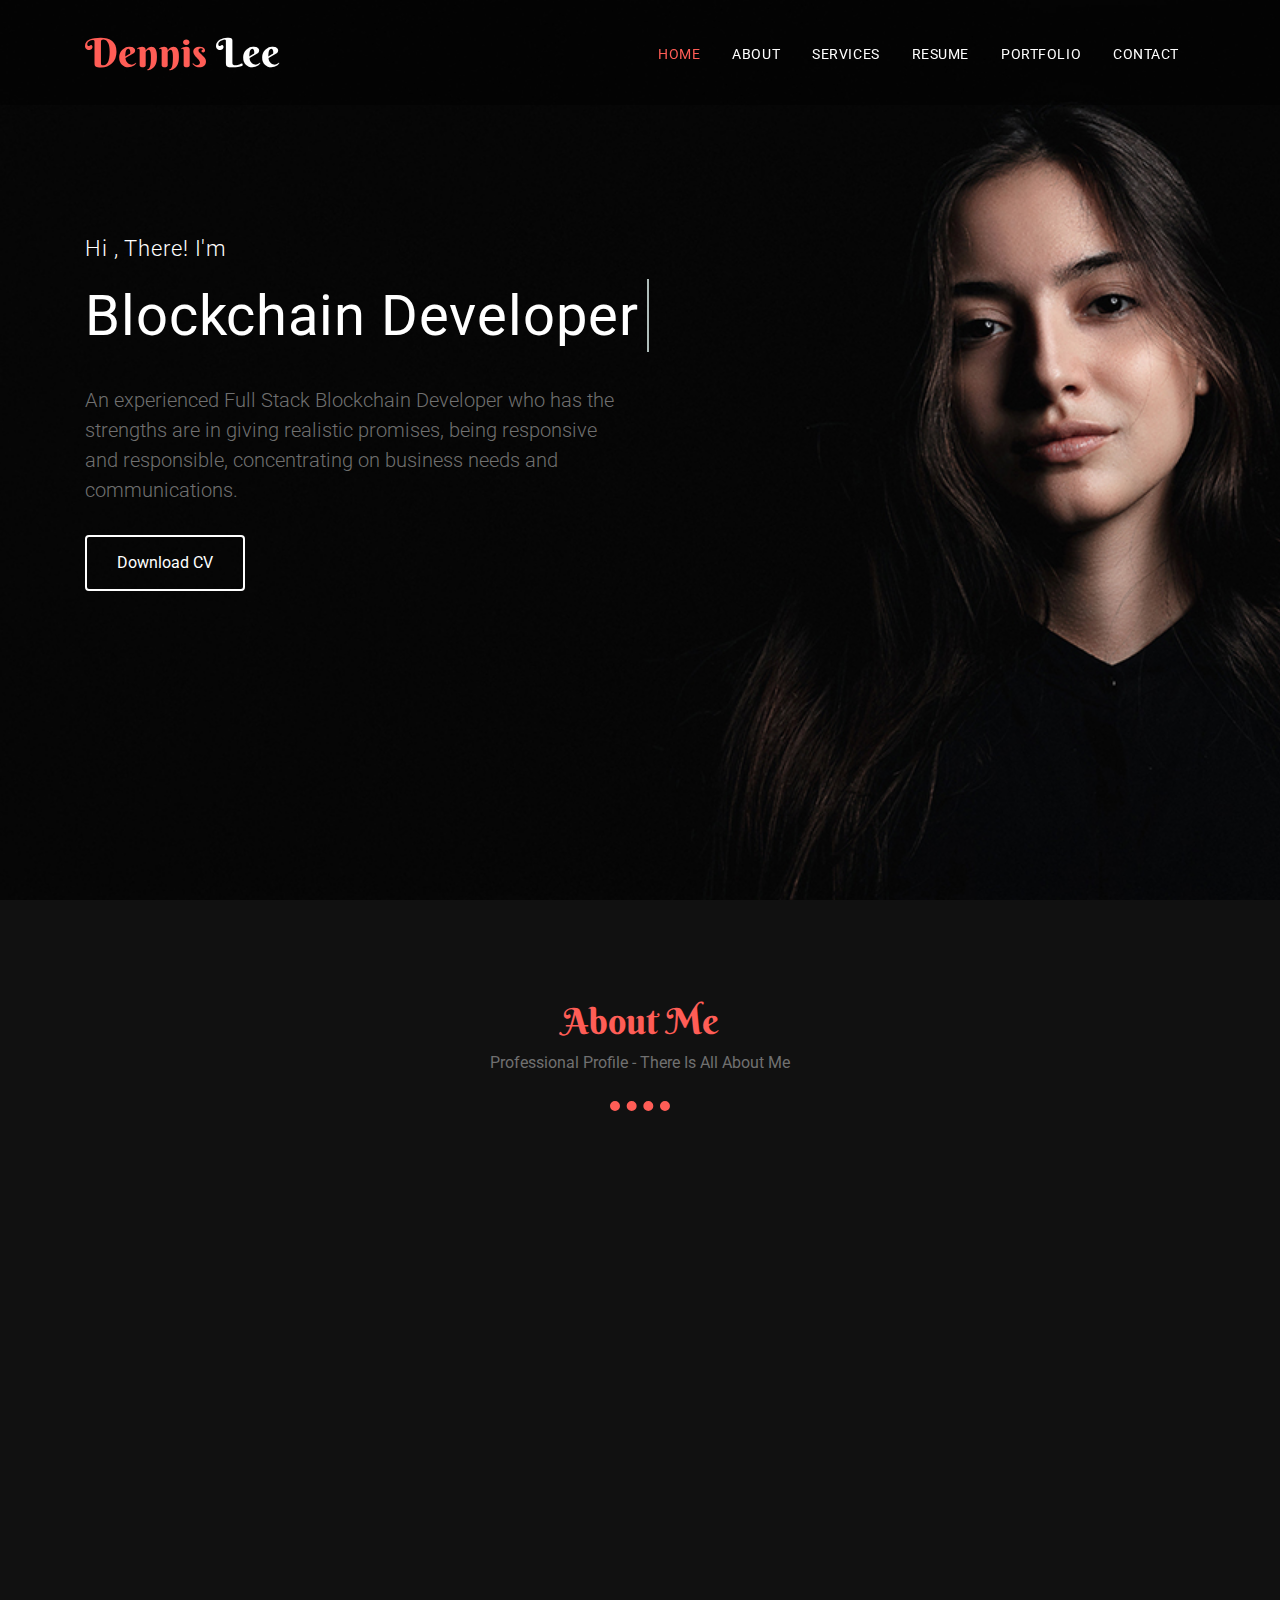
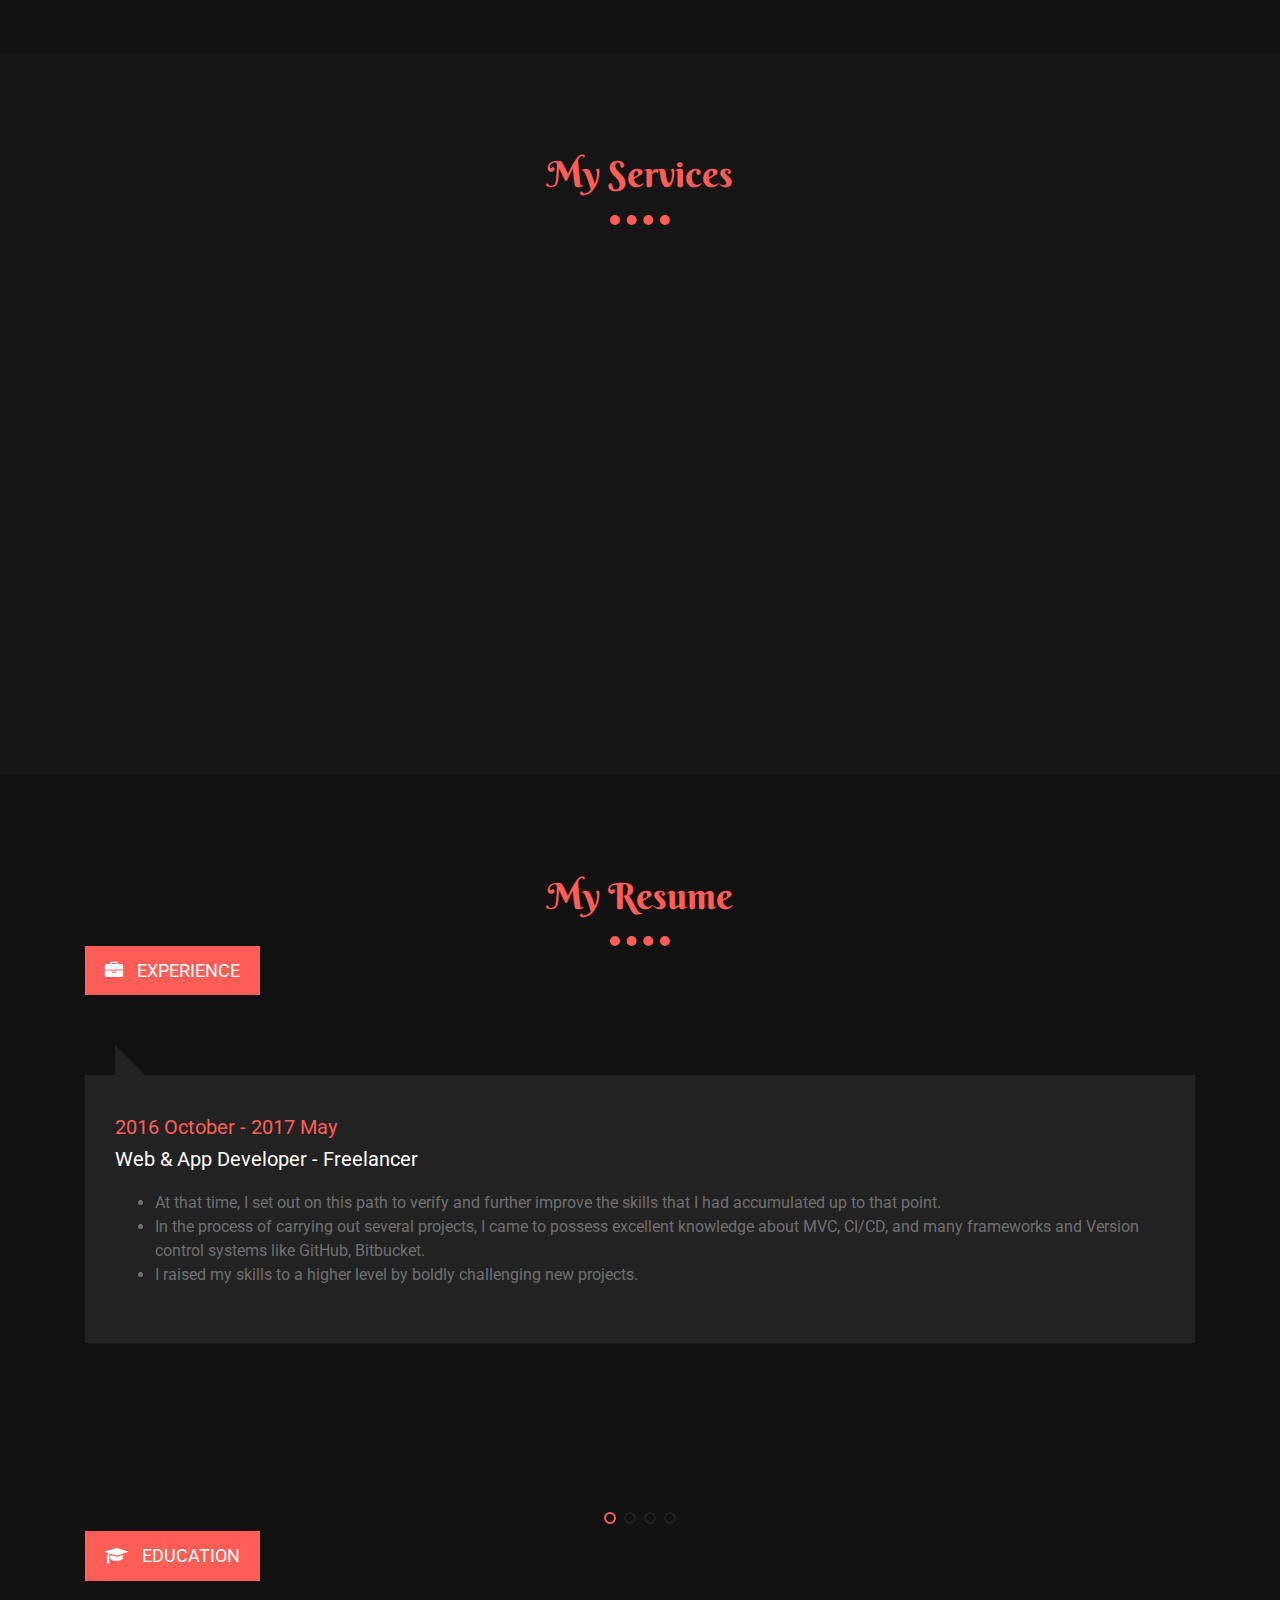
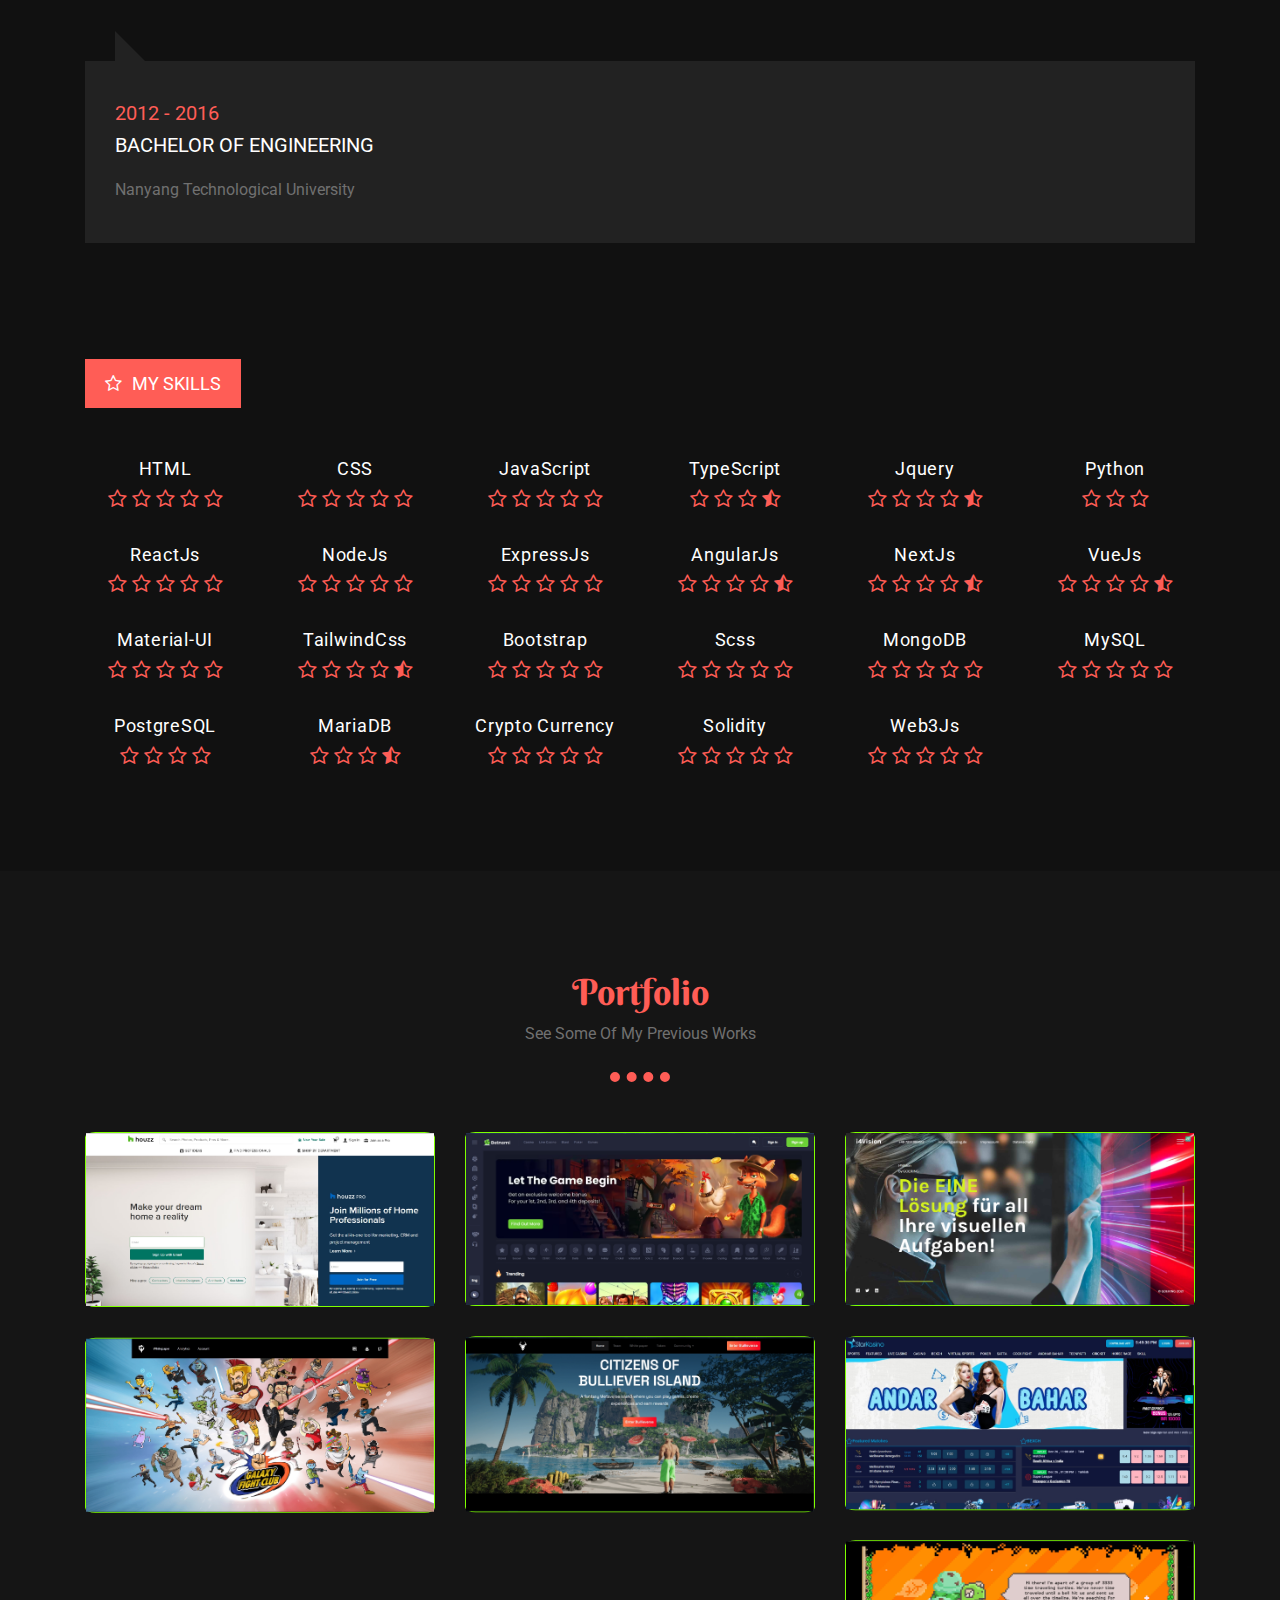
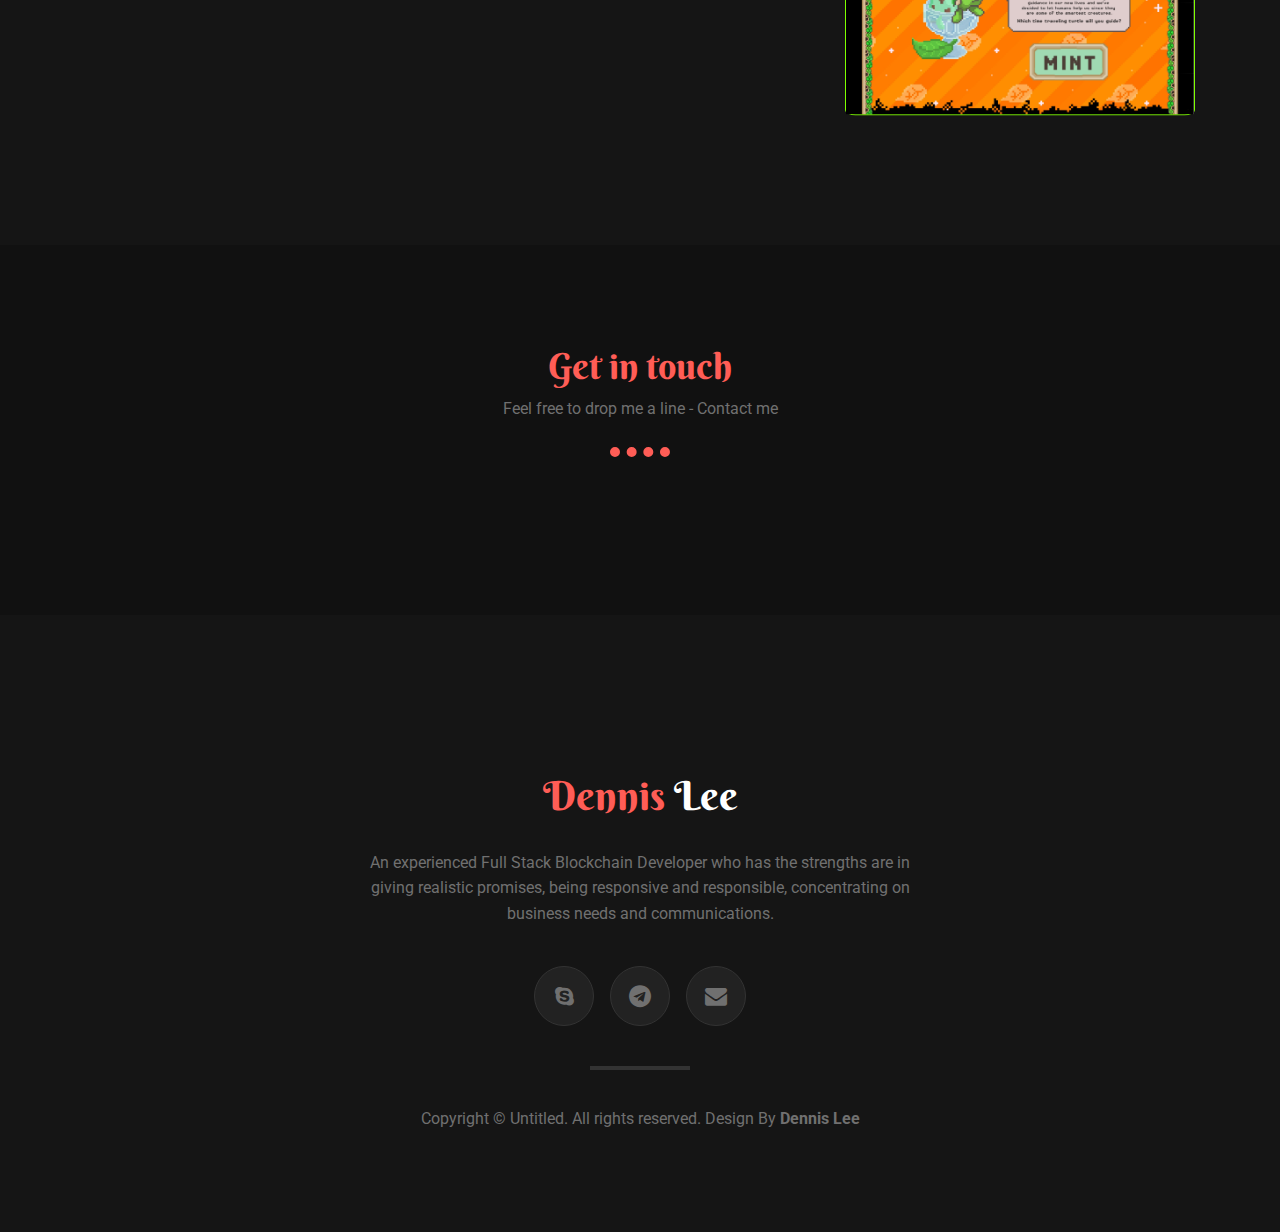
==== commit b35e4a0a: "portfolio" ====
--- a/index.html
+++ b/index.html
@@ -1,1972 +1,1357 @@
 <!DOCTYPE html>
-<!-- saved from url=(0023)https://tradervise.com/ -->
-<html lang="en" class="no-touch"><head><meta http-equiv="Content-Type" content="text/html; charset=UTF-8">
-
-		
-		<meta name="viewport" content="width=device-width, initial-scale=1.0, user-scalable=0">
-		<meta http-equiv="X-UA-Compatible" content="IE=edge">
-		<meta name="author" content="Luis Miguel Mora">
-		<meta name="author" content="Lm Blackberry">
-		<meta name="keywords" content="best bitcoin exchange, crypto exchange comparator, crypto exchange, bitcoin, crypto comparator, cryptocoin comparator, best deal crypto, trader, tradervise">
-		<meta name="description" content="Cryptocurrency Exchange Comparator. We help you find the best crypto exchange. We rank the exchanges based on your benefit. Check exchange prices and fees in one click.">
-		<meta name="verifyownership" content="0a3dc28d07eb183ee3d301c85b65ebe7">
-
-		<!-- Title -->
-		<title>Tradervise - Exchange Comparator</title>
-		<!-- Favicon -->
-		<link rel="icon" href="https://tradervise.com/assets/img/brand/icon.svg" type="image/x-icon" />
-
-
-		<link rel="stylesheet" href="https://maxst.icons8.com/vue-static/landings/line-awesome/font-awesome-line-awesome/css/all.min.css">
-
-		<!--  Left-Sidebar css -->
-		<link href="./assets/css/sidemenu4.css" rel="stylesheet">
-
-		<!--  Right-sidemenu css -->
-		<link href="https://tradervise.com/assets/plugins/sidebar/sidebar.css" rel="stylesheet">
-
-		<!--  Animations css -->
-		<link href="./assets/css/animate.css" rel="stylesheet">
-
-		<!-- Internal Nice-select css  -->
-		<link href="https://tradervise.com/assets/plugins/jquery-nice-select/css/nice-select.css" rel="stylesheet"/>
-
-		<!-- Internal News-Ticker css-->
-		<link href="https://tradervise.com/assets/plugins/flag-icon-css/css/flag-icon.min.css" rel="stylesheet">
-
-		<!-- Jquery-countdown css-->
-		<link href="https://tradervise.com/assets/plugins/jquery-countdown/countdown.css" rel="stylesheet">
-
-		<!-- Internal News-Ticker css-->
-		<link href="https://tradervise.com/assets/plugins/newsticker/jquery.jConveyorTicker.css" rel="stylesheet">
-
-		<!-- style css-->
-		<link href="https://tradervise.com/assets/css/style.css" rel="stylesheet">
-
-		<!-- skin css-->
-		<link href="https://tradervise.com/assets/css/skin-modes.css" rel="stylesheet">
-
-		<!-- dark-theme css-->
-		<link href="https://tradervise.com/assets/css/style-dark.css" rel="stylesheet">
-
-		<!-- tradervise custom css-->
-		<link href="https://tradervise.com/assets/css/tradervise_custom.css" rel="stylesheet">
-
-		<style>
-
-		</style>
-
-		<script src="https://ajax.googleapis.com/ajax/libs/jquery/3.5.1/jquery.min.js"></script>
-		<!-- tradervise_custon script -->
-		<script src="./assets/js/tradervise_custom.js"></script>
-
-		<!-- GOOGLE Analytics -->
-		<!-- Global site tag (gtag.js) - Google Analytics -->
-    <script async="" src="./assets/js/js"> </script>
-	<script async="" src="https://www.googletagmanager.com/gtag/js?id=G-DEV81VNH63"> </script>
-    <script>
-      window.dataLayer = window.dataLayer || [];
-      function gtag(){dataLayer.push(arguments);}
-      gtag('js', new Date());
-      gtag('config', 'G-DEV81VNH63');
-    </script>
-
-	<style type="text/css" id="s./node_modules/css-loader/index.js!./node_modules/sass-loader/lib/loader.js!./package/src/animation.scss-0">/**
- * @license
- * Copyright Akveo. All Rights Reserved.
- * Licensed under the MIT License. See License.txt in the project root for license information.
- */
-.eva-animation {
-  animation-duration: 1s;
-  animation-fill-mode: both; }
-
-.eva-infinite {
-  animation-iteration-count: infinite; }
-
-.eva-icon-shake {
-  animation-name: eva-shake; }
-
-.eva-icon-zoom {
-  animation-name: eva-zoomIn; }
-
-.eva-icon-pulse {
-  animation-name: eva-pulse; }
-
-.eva-icon-flip {
-  animation-name: eva-flipInY; }
-
-.eva-hover {
-  display: inline-block; }
-
-.eva-hover:hover .eva-icon-hover-shake, .eva-parent-hover:hover .eva-icon-hover-shake {
-  animation-name: eva-shake; }
-
-.eva-hover:hover .eva-icon-hover-zoom, .eva-parent-hover:hover .eva-icon-hover-zoom {
-  animation-name: eva-zoomIn; }
-
-.eva-hover:hover .eva-icon-hover-pulse, .eva-parent-hover:hover .eva-icon-hover-pulse {
-  animation-name: eva-pulse; }
-
-.eva-hover:hover .eva-icon-hover-flip, .eva-parent-hover:hover .eva-icon-hover-flip {
-  animation-name: eva-flipInY; }
-
-@keyframes eva-flipInY {
-  from {
-    transform: perspective(400px) rotate3d(0, 1, 0, 90deg);
-    animation-timing-function: ease-in;
-    opacity: 0; }
-  40% {
-    transform: perspective(400px) rotate3d(0, 1, 0, -20deg);
-    animation-timing-function: ease-in; }
-  60% {
-    transform: perspective(400px) rotate3d(0, 1, 0, 10deg);
-    opacity: 1; }
-  80% {
-    transform: perspective(400px) rotate3d(0, 1, 0, -5deg); }
-  to {
-    transform: perspective(400px); } }
-
-@keyframes eva-shake {
-  from,
-  to {
-    transform: translate3d(0, 0, 0); }
-  10%,
-  30%,
-  50%,
-  70%,
-  90% {
-    transform: translate3d(-3px, 0, 0); }
-  20%,
-  40%,
-  60%,
-  80% {
-    transform: translate3d(3px, 0, 0); } }
-
-@keyframes eva-pulse {
-  from {
-    transform: scale3d(1, 1, 1); }
-  50% {
-    transform: scale3d(1.2, 1.2, 1.2); }
-  to {
-    transform: scale3d(1, 1, 1); } }
-
-@keyframes eva-zoomIn {
-  from {
-    opacity: 1;
-    transform: scale3d(0.5, 0.5, 0.5); }
-  50% {
-    opacity: 1; } }
-</style><style type="text/css">.TnITTtw-fp-collapsed-button {
-    display: none;
-    position: fixed !important;
-    top: 16px !important;
-    right: 16px !important;
-}
-
-.TnITTtw-fp-collapsed-button:hover {
-    opacity: 1.0 !important;
-}
-
-.TnITTtw-mate-fp-bar {
-    font-family: -apple-system, BlinkMacSystemFont, "Segoe UI", "Helvetica Neue", Helvetica, Arial, Ubuntu, sans-serif !important;
-    color: #000;
-    position: fixed;
-    top: 16px;
-    right: 16px;
-    z-index: 999;
-    background: rgb(255 255 255 / 0.95);
-    backdrop-filter: blur(10px);
-    -webkit-backdrop-filter: blur(10px);
-    padding: 16px;
-    border-radius: 11px;
-    box-shadow: 0 2px 10px rgb(0 0 0 / 25%);
-    width: 320px;
-    line-height: initial;
-}
-
-@-moz-document url-prefix() {
-    .TnITTtw-mate-fp-bar {
-        background: rgb(255 255 255 / 1.0);
-    }
-}
-
-.TnITTtw-mate-fp-bar.TnITTtw-dark-mode {
-    background: rgb(44, 44, 43);
-}
-
-.TnITTtw-hide-fp-bar {
-    width: 12px;
-    height: 12px;
-    background-image: url(chrome-extension://ihmgiclibbndffejedjimfjmfoabpcke/res/images/ui/regular-close-tt.png) !important;
-    background-size: 12px 12px;
-    background-repeat: no-repeat;
-    background-position: center;
-    position: absolute;
-    right: 8px;
-    top: 8px;
-    cursor: pointer;
-}
-
-.TnITTtw-hide-fp-bar:hover {
-    background-image: url(chrome-extension://ihmgiclibbndffejedjimfjmfoabpcke/res/images/ui/hover-close-tt.png) !important;
-}
-
-.TnITTtw-current-page-lang {
-    color: #6d6d72;
-    font-size: 14px;
-    font-weight: 600;
-    margin-bottom: 8px;
-    text-align: center;
-}
-
-.TnITTtw-dark-mode .TnITTtw-current-page-lang {
-    color: #98989D;
-}
-
-.TnITTtw-fp-translate {
-    width: calc(100% - 73px) !important;
-    font-size: 14px !important;
-    text-transform: none !important;
-}
-
-.TnITTtw-fp-translate.TnITTtw-in-progress {
-    animation-name: funky-bg;
-    animation-duration: 10s;
-    animation-timing-function: ease-in;
-}
-
-.TnITTtw-fp-translate.TnITTtw-show-original {
-    width: calc(100% - 20px) !important;
-}
-
-@keyframes funky-bg {
-    from {
-        background-image: linear-gradient(145deg, #01EF92, #00D8FB),
-        linear-gradient(35deg, rgba(1, 239, 146, 0.25), rgba(0, 216, 251, 0.25)) !important;
-    }
-
-    to {
-        background-image: linear-gradient(90deg, #01EF92, #00D8FB),
-        linear-gradient(35deg, rgba(1, 239, 146, 0.25), rgba(0, 216, 251, 0.25)) !important;
-    }
-}
-
-.TnITTtw-change-language, .TnITTtw-stop-fp {
-    width: 38px;
-    height: 38px;
-    background-color: #EFEFF4;
-    background-repeat: no-repeat;
-    background-position: center;
-    background-size: 16px 16px;
-    border-radius: 11px;
-    display: inline-block;
-    vertical-align: top;
-    cursor: pointer;
-}
-
-.TnITTtw-change-language {
-    background-image: url(chrome-extension://ihmgiclibbndffejedjimfjmfoabpcke/res/images/ui/globe-earth.png) !important;
-}
-
-.TnITTtw-dark-mode .TnITTtw-change-language {
-    background-image: url(chrome-extension://ihmgiclibbndffejedjimfjmfoabpcke/res/images/ui/globe-earth-dark.png) !important;
-}
-
-.TnITTtw-stop-fp {
-    display: none;
-    background-image: url(chrome-extension://ihmgiclibbndffejedjimfjmfoabpcke/res/images/ui/regular-stt-stop.png) !important;
-    background-size: 12px 12px;
-}
-
-.TnITTtw-dark-mode .TnITTtw-change-language, .TnITTtw-dark-mode .TnITTtw-stop-fp {
-    background-color: #525251 !important;
-}
-
-.TnITTtw-change-language:hover, .TnITTtw-stop-fp:hover {
-    background-color: #F6F6F6;
-}
-
-.TnITTtw-change-language:active, .TnITTtw-stop-fp:active {
-    background-color: #E9E9E9;
-}
-
-.TnITTtw-dark-mode .TnITTtw-change-language:hover,
-.TnITTtw-dark-mode .TnITTtw-stop-fp:hover,
-.TnITTtw-dark-mode .TnITTtw-change-language:active,
-.TnITTtw-dark-mode .TnITTtw-stop-fp:active {
-    background-color: #767675;
-}
-
-#TnITTtw-always-translate {
-}
-
-.TnITTtw-fp-options input {
-    padding: initial;
-    width: auto;
-    border: initial;
-    box-shadow: initial;
-    line-height: initial;
-    height: auto;
-    display: initial;
-    position: initial;
-    appearance: auto;
-    top: initial;
-    cursor: pointer;
-    margin: 0;
-}
-
-.TnITTtw-fp-options input[readonly="readonly"] {
-    opacity: 0.5;
-}
-
-#TnITTtw-always-translate + label,
-#TnITTtw-never-translate-lang + label,
-#TnITTtw-never-translate-site + label {
-    font-family: -apple-system, BlinkMacSystemFont, "Segoe UI", "Helvetica Neue", Helvetica, Arial, Ubuntu, sans-serif !important;
-    display: inline-block;
-    font-weight: 400;
-    font-size: 14px;
-    margin-left: 4px;
-    color: #000;
-    cursor: pointer;
-    text-overflow: ellipsis;
-    white-space: nowrap;
-    overflow: hidden;
-    width: 296px;
-    vertical-align: top;
-    line-height: initial;
-    letter-spacing: initial;
-    text-transform: initial;
-    margin-right: 0;
-    margin-top: 0;
-    margin-bottom: 0;
-    padding: 0;
-}
-
-#TnITTtw-always-translate + label::before,
-#TnITTtw-never-translate-lang + label::before,
-#TnITTtw-never-translate-site + label::before,
-#TnITTtw-always-translate + label::after,
-#TnITTtw-never-translate-lang + label::after,
-#TnITTtw-never-translate-site + label::after  {
-    content: initial;
-} 
-
-.TnITTtw-always-translate-inner-label {
-    text-overflow: ellipsis;
-    white-space: nowrap;
-    overflow: hidden;
-    max-width: 252px;
-    vertical-align: top;
-    display: inline-block;
-}
-
-.TnITTtw-dark-mode #TnITTtw-always-translate + label,
-.TnITTtw-dark-mode #TnITTtw-never-translate-lang + label,
-.TnITTtw-dark-mode #TnITTtw-never-translate-site + label {
-    color: #FFF;
-}
-
-#TnITTtw-always-translate + label.TnITTtw-not-pro {
-    opacity: 0.5;
-}
-
-#TnITTtw-always-translate + label .TnITTtw-pro-label {
-    position: relative;
-    background: #000;
-    font-size: 11px;
-    text-transform: uppercase;
-    color: #FFF;
-    padding: 2px 5px;
-    border-radius: 4px;
-    margin-left: 10px;
-    top: -1px;
-    user-select: none;
-    -webkit-user-select: none;
-    display: inline;
-    font-weight: 500;
-}
-
-.TnITTtw-dark-mode #TnITTtw-always-translate + label .TnITTtw-pro-label {
-    background: #FFF;
-    color: #000;
-}
-
-.TnITTtw-inline-original-tooltip {
-    display: none;
-    position: absolute;
-    margin: 0px;
-    border: none;
-    padding: 16px;
-    color: rgb(0, 0, 0);
-    background-color: rgb(255 255 255 / 0.95);
-    backdrop-filter: blur(10px);
-    border-radius: 11px;
-    box-shadow: 0 2px 10px rgb(0 0 0 / 25%);
-    font-family: -apple-system, BlinkMacSystemFont, "Segoe UI", "Helvetica Neue", Helvetica, Arial, Ubuntu, sans-serif;
-    font-style: normal;
-    font-variant: normal;
-    font-weight: normal;
-    font-size: 16px;
-    line-height: normal;
-}
-
-.TnITTtw-dark-mode.TnITTtw-inline-original-tooltip {
-    background-color: rgb(0 0 0 / 0.915);
-    color: #FFF;
-}
-
-.TnITTtw-inline-original-tooltip .TnITTtw-close-original-tooltip {
-    width: 12px;
-    height: 12px;
-    background-image: url(chrome-extension://ihmgiclibbndffejedjimfjmfoabpcke/res/images/ui/regular-close-tt.png) !important;
-    background-size: 12px 12px;
-    background-repeat: no-repeat;
-    background-position: center;
-    position: absolute;
-    right: 8px;
-    top: 8px;
-    cursor: pointer;
-}
-
-.TnITTtw-inline-original-tooltip .TnITTtw-close-original-tooltip:hover {
-    background-image: url(chrome-extension://ihmgiclibbndffejedjimfjmfoabpcke/res/images/ui/hover-close-tt.png) !important;
-}
-
-.TnITTtw-inline-original-tooltip .TnITTtw-original-label {
-    margin: 0;
-    font-weight: 600;
-    font-size: 13px;
-    text-transform: uppercase;
-    color: #6d6d72;
-    margin-bottom: 10px;
-}
-
-.TnITTtw-inline-original-tooltip.TnITTtw-dark-mode .TnITTtw-original-label {
-    color: #98989D;
-}
-
-.TnITTtw-inline-original-tooltip .TnITTtw-text-layout {
-    display: inline-block;
-    margin: 0;
-    font-size: 16px;
-    color: #000;
-}
-
-.TnITTtw-inline-original-tooltip.TnITTtw-dark-mode .TnITTtw-text-layout {
-    color: #FFF;
-}
-
-.TnITTtw-highlighted-for-original {
-    color: #0F0F5F;
-    background-color: #F0F0A0;
-}
-
-/* Dropdown scrollbars */
-
-#selVisibleScroll-1, #selVisibleScroll-2, #selVisibleScroll-3 {
-    overflow: hidden;
-    height: 259px;
-    width: 100%;
-    position: relative;
-}
-
-#sel-scrollbar-1, #sel-scrollbar-2, #sel-scrollbar-3 {
-    position: absolute;
-    width: 4px;
-    height: 259px;
-    left: 225px;
-}
-
-#sel-track-1, #sel-track-2, #sel-track-3 {
-    position: absolute;
-    top: 1px;
-    width: 4px;
-    height: calc(100% - 6px);
-}
-
-#sel-dragBar-1, #sel-dragBar-2, #sel-dragBar-3 {
-    position: absolute;
-    top: 1px;
-    width: 4px;
-    background: rgba(43, 43, 43, 0.5);
-    cursor: pointer;
-    border-radius: 4px;
-}
-
-.dark-mode #sel-dragBar-1, .dark-mode #sel-dragBar-2, .dark-mode #sel-dragBar-3 {
-    background: rgba(255, 255, 255, 0.5);
-}
-
-#sel-dragBar-1:hover, #sel-dragBar-2:hover, #sel-dragBar-3:hover, 
-#sel-dragBar-1:active, #sel-dragBar-2:active, #sel-dragBar-3:active {
-    background: rgba(43, 43, 43, 0.675);
-}
-
-.dark-mode #sel-dragBar-1:hover,
-.dark-mode #sel-dragBar-2:hover,
-.dark-mode #sel-dragBar-3:hover,
-.dark-mode #sel-dragBar-1:active,
-.dark-mode #sel-dragBar-2:active,
-.dark-mode #sel-dragBar-3:active {
-    background: rgba(255, 255, 255, 0.675);
-}
-
-#sel-scrollbar-1, #sel-track-1, #sel-dragBar-1, 
-#sel-scrollbar-2, #sel-track-2, #sel-dragBar-2,
-#sel-scrollbar-3, #sel-track-3, #sel-dragBar-3 {
-    -webkit-user-select: none;
-    user-select: none;
-}
-
-/* Spinner for when it's translating a page */
-
-.TnITTtw-cta-button-layout {
-    position: relative;
-    display: inline;
-}
-
-.TnITTtw-spinner {
-    display: none;
-    text-align: center;
-    position: absolute;
-    top: 0;
-    width: 100%;
-    user-select: none;
-    -webkit-user-select: none;
-}
-  
-  @media screen and (max-width: 800px) {
-    .TnITTtw-spinner {
-      top: 28px;
-    }
-  }
-
-  .TnITTtw-spinner.in-text {
-    display: block;
-    background: transparent;
-    position: initial;
-  }
-
-  .TnITTtw-spinner.left {
-    text-align: left;
-  }
-  
-  .TnITTtw-spinner > div {
-    width: 12px;
-    height: 12px;
-    background-color: rgb(0, 71, 46);
-  
-    border-radius: 100%;
-    display: inline-block;
-    -webkit-animation: sk-bouncedelay 1.4s infinite ease-in-out both;
-    animation: sk-bouncedelay 1.4s infinite ease-in-out both;
-  }
-
-  .TnITTtw-spinner.in-text > div {
-    background-color: #000;
-  }
-  
-  .TnITTtw-spinner .TnITTtw-bounce1 {
-    -webkit-animation-delay: -0.32s;
-    animation-delay: -0.32s;
-  }
-  
-  .TnITTtw-spinner .TnITTtw-bounce2 {
-    -webkit-animation-delay: -0.16s;
-    animation-delay: -0.16s;
-  }
-  
-  @-webkit-keyframes sk-bouncedelay {
-    0%, 80%, 100% { -webkit-transform: scale(0) }
-    40% { -webkit-transform: scale(1.0) }
-  }
-  
-  @keyframes sk-bouncedelay {
-    0%, 80%, 100% { 
-      -webkit-transform: scale(0);
-      transform: scale(0);
-    } 40% { 
-      -webkit-transform: scale(1.0);
-      transform: scale(1.0);
-    }
-  }</style><style type="text/css">/*
- * contextMenu.js v 1.4.0
- * Author: Sudhanshu Yadav
- * s-yadav.github.com
- * Copyright (c) 2013 Sudhanshu Yadav.
- * Dual licensed under the MIT and GPL licenses
-**/
-
-.iw-contextMenu {
-    box-shadow: 0px 2px 3px rgba(0, 0, 0, 0.10) !important;
-    border: 1px solid #c8c7cc !important;
-    border-radius: 11px !important;
-    display: none;
-    z-index: 1000000132;
-    max-width: 300px !important;
-    width: auto !important;
-}
-
-.dark-mode .iw-contextMenu,
-.TnITTtw-dark-mode.iw-contextMenu,
-.TnITTtw-dark-mode .iw-contextMenu {
-    border-color: #747473 !important;
-}
-
-.iw-cm-menu {
-    background: #fff !important;
-    color: #000 !important;
-    margin: 0px !important;
-    padding: 0px !important;
-    overflow: visible !important;
-}
-
-.dark-mode .iw-cm-menu,
-.TnITTtw-dark-mode.iw-cm-menu,
-.TnITTtw-dark-mode .iw-cm-menu {
-    background: #525251 !important;
-    color: #FFF !important;
-}
-
-.iw-curMenu {
-}
-
-.iw-cm-menu li {
-    font-family: -apple-system, BlinkMacSystemFont, "Segoe UI", "Helvetica Neue", Helvetica, Arial, Ubuntu, sans-serif !important;
-    list-style: none !important;
-    padding: 10px !important;
-    padding-right: 20px !important;
-    border-bottom: 1px solid #c8c7cc !important;
-    font-weight: 400 !important;
-    cursor: pointer !important;
-    position: relative !important;
-    font-size: 14px !important;
-    margin: 0 !important;
-    line-height: inherit !important;
-    border-radius: 0 !important;
-    display: block !important;
-}
-
-.dark-mode .iw-cm-menu li, .TnITTtw-dark-mode .iw-cm-menu li {
-    border-bottom-color: #747473 !important;
-}
-
-.iw-cm-menu li:first-child {
-    border-top-left-radius: 11px !important;
-    border-top-right-radius: 11px !important;
-}
-
-.iw-cm-menu li:last-child {
-    border-bottom-left-radius: 11px !important;
-    border-bottom-right-radius: 11px !important;
-    border-bottom: none !important;
-}
-
-.iw-mOverlay {
-    position: absolute !important;
-    width: 100% !important;
-    height: 100% !important;
-    top: 0px !important;
-    left: 0px !important;
-    background: #FFF !important;
-    opacity: .5 !important;
-}
-
-.iw-contextMenu li.iw-mDisable {
-    opacity: 0.3 !important;
-    cursor: default !important;
-}
-
-.iw-mSelected {
-    background-color: #F6F6F6 !important;
-}
-
-.dark-mode .iw-mSelected, .TnITTtw-dark-mode .iw-mSelected {
-    background-color: #676766 !important;
-}
-
-.iw-cm-arrow-right {
-    width: 0 !important;
-    height: 0 !important;
-    border-top: 5px solid transparent !important;
-    border-bottom: 5px solid transparent !important;
-    border-left: 5px solid #000 !important;
-    position: absolute !important;
-    right: 5px !important;
-    top: 50% !important;
-    margin-top: -5px !important;
-}
-
-.dark-mode .iw-cm-arrow-right, .TnITTtw-dark-mode .iw-cm-arrow-right {
-    border-left-color: #FFF !important;
-}
-
-.iw-mSelected > .iw-cm-arrow-right {
-}
-
-/*context menu css end */</style><style type="text/css">.ui_selector, .TnITTtw-ui_selector {
-    font-family: -apple-system, BlinkMacSystemFont, "Segoe UI", "Helvetica Neue", Helvetica, Arial, Ubuntu, sans-serif;
-    display: inline-block;
-}
-
-.ui_selector .select, .TnITTtw-ui_selector .TnITTtw-select {
-    color: #000;
-    text-align: center;
-    font-weight: 600;
-    font-size: 14px;
-    border: 1px solid rgba(200, 199, 204, 0.5);
-    padding: 10px 15px;
-    width: 201px;
-    -webkit-user-select: none;
-    cursor: pointer;
-    border-radius: 11px;
-    display: inline-block;
-    background-image: -webkit-linear-gradient(top, #FAFAFA, #F6F6F6);
-    background-image: -moz-linear-gradient(top, #FAFAFA, #F6F6F6);
-    background-size: auto 48px;
-    background-position: 0px -11px;
-    box-shadow: 0 0.5px 1px rgba(0, 0, 0, 0.10);
-    text-overflow: ellipsis;
-    overflow: hidden;
-    white-space: nowrap;
-}
-
-.dark-mode .ui_selector .select, 
-.TnITTtw-dark-mode .TnITTtw-ui_selector .TnITTtw-select {
-    background-image: -webkit-linear-gradient(top, #4A4A49, #40403F);
-    background-image: -moz-linear-gradient(top, #4A4A49, #40403F);
-    color: #FFF;
-    border-color: #747473;
-}
-
-.ui_selector .select:hover,
-.TnITTtw-ui_selector .TnITTtw-select:hover {
-    color: #424242;
-    background-image: -webkit-linear-gradient(top, #FAFAFA, #FAFAFA);
-    background-image: -moz-linear-gradient(top, #FAFAFA, #FAFAFA);
-}
-
-.ui_selector .select:active,
-.TnITTtw-ui_selector .TnITTtw-select:active {
-    color: #6d6d72;
-    background-image: -webkit-linear-gradient(top, #F6F6F6, #F6F6F6);
-    background-image: -moz-linear-gradient(top, #F6F6F6, #F6F6F6);
-}
-
-.dark-mode .ui_selector .select:hover,
-.dark-mode .ui_selector .select:active,
-.TnITTtw-dark-mode .TnITTtw-ui_selector .TnITTtw-select:hover,
-.TnITTtw-dark-mode .TnITTtw-ui_selector .TnITTtw-select:active {
-    background-image: -webkit-linear-gradient(top, #4A4A49, #4A4A49);
-    background-image: -moz-linear-gradient(top, #4A4A49, #4A4A49);
-    color: #FFF;
-    border-color: #747473;
-}
-
-.ui_selector .select .detected-ico,
-.TnITTtw-ui_selector .TnITTtw-select .TnITTtw-detected-ico {
-    display: inline-block;
-}
-
-.ui_selector .active, .ui_selector .active:hover, .ui_selector .active:active,
-.TnITTtw-ui_selector .TnITTtw-active, .TnITTtw-ui_selector .TnITTtw-active:hover, .TnITTtw-ui_selector .TnITTtw-active:active {
-    box-shadow: 0 -1px 15px -10px rgba(0, 0, 0, 0.85) !important;
-    border-bottom-left-radius: 0;
-    border-bottom-right-radius: 0;
-    background: #F3F3F3;
-}
-
-.sliding-text,
-.TnITTtw-sliding-text {
-    position: relative;
-}
-
-.ui_selector .options,
-.TnITTtw-ui_selector .TnITTtw-options {
-    margin-left: 0px;
-    margin-top: -4px;
-    background: #fff;
-    border: 1px solid rgba(200, 199, 204, 0.5);
-    width: 231px;
-    overflow: hidden;
-    max-height: 313px;
-    position: absolute;
-    font-size: 12px;
-    box-shadow: 0 2px 10px rgb(0 0 0 / 25%);
-    border-bottom-left-radius: 6px;
-    border-bottom-right-radius: 6px;
-    display: none;
-}
-
-.ui_selector .options.standalone,
-.TnITTtw-ui_selector .TnITTtw-options.TnITTtw-standalone {
-    border-radius: 11px;
-    margin-top: 16px;
-}
-
-/* for now, it can only be on the top */
-.ui_selector .options-arrow,
-.TnITTtw-ui_selector .TnITTtw-options-arrow {
-    display: none;
-    position: absolute;
-    width: 32px !important;
-    height: 18px !important;
-    background-image: url(chrome-extension://ihmgiclibbndffejedjimfjmfoabpcke/res/images/ui/tt-dropdown-arrow.png);
-    background-size: 32px 18px;
-    transform: rotate(180deg);
-    margin-top: -1px;
-}
-
-.dark-mode .ui_selector .options-arrow,
-.TnITTtw-dark-mode .TnITTtw-ui_selector .TnITTtw-options-arrow {
-    background-image: url(chrome-extension://ihmgiclibbndffejedjimfjmfoabpcke/res/images/ui/tt-dropdown-arrow-dark.png);
-}
-
-.dark-mode .ui_selector .options,
-.TnITTtw-dark-mode .TnITTtw-ui_selector .TnITTtw-options {
-    background: #525251;
-}
-
-.ui_selector .options ul,
-.TnITTtw-ui_selector .TnITTtw-options ul {
-    list-style: none;
-    margin: 0;
-    padding: 0;
-    width: 232px;
-}
-
-.ui_selector .options ul li,
-.TnITTtw-ui_selector .TnITTtw-options ul li {
-    padding: 10px 0px;
-    -webkit-user-select: none;
-    text-align: center;
-    font-size: 17px;
-    -webkit-transition: all 600ms cubic-bezier(0.23, 1, 0.32, 1);
-    margin: 0 10px;
-    border-radius: 6px;
-    position: relative;
-}
-
-.dark-mode .options ul li,
-.TnITTtw-dark-mode .TnITTtw-options ul li {
-    color: #fff;
-}
-
-.ui_selector .options ul li:last-child,
-.TnITTtw-ui_selector .TnITTtw-options ul li:last-child {
-    margin-bottom: 16px;
-}
-
-.ui_selector .options ul li.option:first-child,
-.ui_selector .options ul li.option_selected:first-child,
-.TnITTtw-ui_selector .TnITTtw-options ul li.TnITTtw-option:first-child,
-.TnITTtw-ui_selector .TnITTtw-options ul li.TnITTtw-option_selected:first-child {
-    margin-top: 16px;
-}
-
-.ui_selector .options ul li.whenHover,
-.TnITTtw-ui_selector .TnITTtw-options ul li.TnITTtw-whenHover {
-    cursor: pointer;
-    background: #f3f3f3;
-    text-align: center;
-}
-
-.dark-mode .ui_selector .options ul li.whenHover,
-.TnITTtw-dark-mode .TnITTtw-ui_selector .TnITTtw-options ul li.TnITTtw-whenHover {
-    background: rgba(255, 255, 255, 0.5);
-}
-
-.ui_selector .options ul li.option_selected,
-.TnITTtw-ui_selector .TnITTtw-options ul li.TnITTtw-option_selected {
-    cursor: pointer;
-    background-image: linear-gradient(145deg, #01EF92, #00D8FB),
-    linear-gradient(35deg, rgba(1, 239, 146, 0.25), rgba(0, 216, 251, 0.25)) !important;
-    color: #fff;
-    font-weight: 600;
-}
-
-.ui_selector .options ul .group,
-.ui_selector .options ul .group:hover,
-.ui_selector .options ul .group.whenHover,
-.TnITTtw-ui_selector .TnITTtw-options ul .TnITTtw-group,
-.TnITTtw-ui_selector .TnITTtw-options ul .TnITTtw-group:hover,
-.TnITTtw-ui_selector .TnITTtw-options ul .TnITTtw-group.whenHover {
-    padding: 16px 10px;
-    color: #8e8e93;
-    font-weight: 600;
-    text-transform: uppercase;
-    font-size: 12px;
-    text-align: center;
-    cursor: default;
-    background: #FFF;
-}
-
-.dark-mode .ui_selector .options ul .group,
-.dark-mode .ui_selector .options ul .group:hover,
-.dark-mode .ui_selector .options ul .group.whenHover,
-.TnITTtw-dark-mode .TnITTtw-ui_selector .TnITTtw-options ul .TnITTtw-group,
-.TnITTtw-dark-mode .TnITTtw-ui_selector .TnITTtw-options ul .TnITTtw-group:hover,
-.TnITTtw-dark-mode .TnITTtw-ui_selector .TnITTtw-options ul .TnITTtw-group.TnITTtw-whenHover {
-    color: #98989D;
-    background: #525251;
-}
-
-.group-element,
-.TnITTtw-group-element {
-    width: 153px;
-}
-
-.options .dd-search,
-.TnITTtw-options .TnITTtw-dd-search {
-    border-bottom: 1px solid rgba(200, 199, 204, 0.5);
-}
-
-.dark-mode .options .dd-search,
-.TnITTtw-dark-mode .TnITTtw-options .TnITTtw-dd-search {
-    border-bottom-color: #747473;
-}
-
-.dd-search .dd-input,
-.TnITTtw-dd-search .TnITTtw-dd-input {
-    padding: 16px;
-    padding-left: calc(16px * 3);
-    width: 168px;
-    border: none;
-    font-family: -apple-system, BlinkMacSystemFont, "Segoe UI", "Helvetica Neue", Helvetica, Arial, Ubuntu, sans-serif;
-    text-align: left;
-    color: #000;
-    font-size: 17px;
-    background-image: url(chrome-extension://ihmgiclibbndffejedjimfjmfoabpcke/res/images/ui/searchfield-icon.png);
-    background-position: 16px;
-    background-size: 16px;
-    background-repeat: no-repeat;
-    margin: 0;
-    height: auto;
-}
-
-.dark-mode .dd-search .dd-input,
-.TnITTtw-dark-mode .TnITTtw-dd-search .TnITTtw-dd-input {
-    color: #FFF;
-    background-color: #525251;
-}
-
-.dd-search .dd-input:focus,
-.TnITTtw-dd-search .TnITTtw-dd-input:focus {
-    -webkit-transition: all 275ms cubic-bezier(0.23, 1, 0.32, 1);
-    outline: none;
-    text-align: left;
-}
-
-.dd-input::-webkit-input-placeholder,
-.TnITTtw-dd-input::-webkit-input-placeholder {
-    color: #8e8e93;
-}
-
-.search-failed-plaque,
-.TnITTtw-search-failed-plaque {
-    text-align: center;
-    padding: 20px;
-    color: #8e8e93;
-    font-size: 17px;
-    font-weight: 600;
-}
-
-.dark-mode .search-failed-plaque,
-.TnITTtw-dark-mode .TnITTtw-search-failed-plaque {
-    color: #98989D;
-}
-
-.rm-recent,
-.TnITTtw-rm-recent {
-    position: absolute;
-    width: 10px;
-    height: 10px;
-    background-image: url(chrome-extension://ihmgiclibbndffejedjimfjmfoabpcke/res/images/ui/regular-lang-remove.png);
-    background-size: 10px 10px;
-    top: 15px;
-    right: 10px;
-}
-
-.rm-recent:hover,
-.TnITTtw-rm-recent:hover {
-    background-image: url(chrome-extension://ihmgiclibbndffejedjimfjmfoabpcke/res/images/ui/hover-lang-remove.png);
-}
-
-.rm-recent:active,
-.TnITTtw-rm-recent:active {
-    background-image: url(chrome-extension://ihmgiclibbndffejedjimfjmfoabpcke/res/images/ui/down-lang-remove.png);
-}
-
-.option_selected .rm-recent,
-.TnITTtw-option_selected .TnITTtw-rm-recent {
-    background-image: url(chrome-extension://ihmgiclibbndffejedjimfjmfoabpcke/res/images/ui/down-active-lang-remove.png);
-}
-
-.option_selected .rm-recent:hover,
-.TnITTtw-option_selected .TnITTtw-rm-recent:hover {
-    background-image: url(chrome-extension://ihmgiclibbndffejedjimfjmfoabpcke/res/images/ui/hover-active-lang-remove.png);
-}
-
-.option_selected .rm-recent:active,
-.TnITTtw-option_selected .TnITTtw-rm-recent:active {
-    background-image: url(chrome-extension://ihmgiclibbndffejedjimfjmfoabpcke/res/images/ui/down-active-lang-remove.png);
-}
-
-.TnITTtw-hidden {
-    display: none;
-}</style><style type="text/css">@-webkit-keyframes load4 {
-    0%,
-    100% {
-        box-shadow: 0 -3em 0 0.2em, 2em -2em 0 0em, 3em 0 0 -1em, 2em 2em 0 -1em, 0 3em 0 -1em, -2em 2em 0 -1em, -3em 0 0 -1em, -2em -2em 0 0;
-    }
-    12.5% {
-        box-shadow: 0 -3em 0 0, 2em -2em 0 0.2em, 3em 0 0 0, 2em 2em 0 -1em, 0 3em 0 -1em, -2em 2em 0 -1em, -3em 0 0 -1em, -2em -2em 0 -1em;
-    }
-    25% {
-        box-shadow: 0 -3em 0 -0.5em, 2em -2em 0 0, 3em 0 0 0.2em, 2em 2em 0 0, 0 3em 0 -1em, -2em 2em 0 -1em, -3em 0 0 -1em, -2em -2em 0 -1em;
-    }
-    37.5% {
-        box-shadow: 0 -3em 0 -1em, 2em -2em 0 -1em, 3em 0em 0 0, 2em 2em 0 0.2em, 0 3em 0 0em, -2em 2em 0 -1em, -3em 0em 0 -1em, -2em -2em 0 -1em;
-    }
-    50% {
-        box-shadow: 0 -3em 0 -1em, 2em -2em 0 -1em, 3em 0 0 -1em, 2em 2em 0 0em, 0 3em 0 0.2em, -2em 2em 0 0, -3em 0em 0 -1em, -2em -2em 0 -1em;
-    }
-    62.5% {
-        box-shadow: 0 -3em 0 -1em, 2em -2em 0 -1em, 3em 0 0 -1em, 2em 2em 0 -1em, 0 3em 0 0, -2em 2em 0 0.2em, -3em 0 0 0, -2em -2em 0 -1em;
-    }
-    75% {
-        box-shadow: 0em -3em 0 -1em, 2em -2em 0 -1em, 3em 0em 0 -1em, 2em 2em 0 -1em, 0 3em 0 -1em, -2em 2em 0 0, -3em 0em 0 0.2em, -2em -2em 0 0;
-    }
-    87.5% {
-        box-shadow: 0em -3em 0 0, 2em -2em 0 -1em, 3em 0 0 -1em, 2em 2em 0 -1em, 0 3em 0 -1em, -2em 2em 0 0, -3em 0em 0 0, -2em -2em 0 0.2em;
-    }
-}
-
-@keyframes load4 {
-    0%,
-    100% {
-        box-shadow: 0 -3em 0 0.2em, 2em -2em 0 0em, 3em 0 0 -1em, 2em 2em 0 -1em, 0 3em 0 -1em, -2em 2em 0 -1em, -3em 0 0 -1em, -2em -2em 0 0;
-    }
-    12.5% {
-        box-shadow: 0 -3em 0 0, 2em -2em 0 0.2em, 3em 0 0 0, 2em 2em 0 -1em, 0 3em 0 -1em, -2em 2em 0 -1em, -3em 0 0 -1em, -2em -2em 0 -1em;
-    }
-    25% {
-        box-shadow: 0 -3em 0 -0.5em, 2em -2em 0 0, 3em 0 0 0.2em, 2em 2em 0 0, 0 3em 0 -1em, -2em 2em 0 -1em, -3em 0 0 -1em, -2em -2em 0 -1em;
-    }
-    37.5% {
-        box-shadow: 0 -3em 0 -1em, 2em -2em 0 -1em, 3em 0em 0 0, 2em 2em 0 0.2em, 0 3em 0 0em, -2em 2em 0 -1em, -3em 0em 0 -1em, -2em -2em 0 -1em;
-    }
-    50% {
-        box-shadow: 0 -3em 0 -1em, 2em -2em 0 -1em, 3em 0 0 -1em, 2em 2em 0 0em, 0 3em 0 0.2em, -2em 2em 0 0, -3em 0em 0 -1em, -2em -2em 0 -1em;
-    }
-    62.5% {
-        box-shadow: 0 -3em 0 -1em, 2em -2em 0 -1em, 3em 0 0 -1em, 2em 2em 0 -1em, 0 3em 0 0, -2em 2em 0 0.2em, -3em 0 0 0, -2em -2em 0 -1em;
-    }
-    75% {
-        box-shadow: 0em -3em 0 -1em, 2em -2em 0 -1em, 3em 0em 0 -1em, 2em 2em 0 -1em, 0 3em 0 -1em, -2em 2em 0 0, -3em 0em 0 0.2em, -2em -2em 0 0;
-    }
-    87.5% {
-        box-shadow: 0em -3em 0 0, 2em -2em 0 -1em, 3em 0 0 -1em, 2em 2em 0 -1em, 0 3em 0 -1em, -2em 2em 0 0, -3em 0em 0 0, -2em -2em 0 0.2em;
-    }
-}</style><style type="text/css">/* This is not a zero-length file! */</style></head>
-
-	<body class="main-body app sidebar-mini Light-mode bg-white">
-
-  <!-- SVG for ICONS -->
-  <svg display="none">
-    <symbol width="32" height="32" viewBox="0 0 75 75" id="arrow">
-		    <path d="M39.798,20.736H28.172v20.738L11.625,41.47V20.736H0L19.899,0.839L39.798,20.736z M51.855,70.914l19.897-19.896H60.129 V30.282l-16.547-0.004v20.74H31.957L51.855,70.914z"></path>
-		</symbol>
-  </svg>
-  <!-- /SVG for ICONS -->
-
-	<!-- Loader -->
-	<div id="global-loader" class="light-loader" style="display: none;">
-		<img src="./assets/svg/loader.svg" class="loader-img" alt="Loader">
+<html lang="en">
+
+<head>
+	<!-- Meta -->
+	<meta charset="utf-8">
+	<meta http-equiv="X-UA-Compatible" content="IE=edge">
+	<meta name="viewport" content="width=device-width, initial-scale=1.0">
+	<meta name="description" content="">
+	<meta name="keywords" content="">
+	<meta name="author" content="Awaiken Theme">
+	<!-- Page Title -->
+	<title>Dennis Lee</title>
+	<!-- Google Fonts css-->
+	<link href="https://fonts.googleapis.com/css?family=Berkshire+Swash%7CRoboto:300,400,400i,500,500i,700,700i,900"
+		rel="stylesheet">
+	<!-- Bootstrap css -->
+	<link href="css/bootstrap.min.css" rel="stylesheet" media="screen">
+	<!-- Font Awesome icon css-->
+	<link href="css/font-awesome.min.css" rel="stylesheet" media="screen">
+	<link href="css/flaticon.css" rel="stylesheet" media="screen">
+	<!-- Swiper's CSS -->
+	<link rel="stylesheet" href="css/swiper.min.css">
+	<!-- Animated css -->
+	<link href="css/animate.css" rel="stylesheet">
+	<!-- Magnific Popup CSS -->
+	<link href="css/magnific-popup.css" rel="stylesheet">
+	<!-- Animation Headline CSS -->
+	<link href="css/animation-headline.css" rel="stylesheet">
+	<!-- Slick nav css -->
+	<link rel="stylesheet" href="css/slicknav.css">
+	<!-- Main custom css -->
+	<link href="css/custom.css" rel="stylesheet" media="screen">
+	<link href="css/particle.css" rel="stylesheet" media="screen">
+	<!-- HTML5 shim and Respond.js for IE8 support of HTML5 elements and media queries -->
+	<!-- WARNING: Respond.js doesn't work if you view the page via file:// -->
+	<!--[if lt IE 9]>
+      <script src="https://oss.maxcdn.com/html5shiv/3.7.2/html5shiv.min.js"></script>
+      <script src="https://oss.maxcdn.com/respond/1.4.2/respond.min.js"></script>
+    <![endif]-->
+</head>
+
+<body data-spy="scroll" data-target="#main-navbar" data-offset="75">
+
+	<!-- Preloader starts -->
+	<div class="preloader">
+		<div class="loader">
+			<div class="diamond"></div>
+			<div class="diamond"></div>
+			<div class="diamond"></div>
+		</div>
 	</div>
-	<!-- /Loader -->
-
-			<div class="container-fluid" style="padding-top:30px">
-				<h1 style="color:blue; padding-left: 15px;">Tradervise</h1>
+	<!-- Preloader Ends -->
+
+	<!-- Header Section Start -->
+	<header class="header">
+		<nav class="navbar navbar-expand-md navbar-light fixed-top" id="main-navbar">
+			<div class="container">
+				<!-- Navbar Brand start -->
+				<a class="navbar-brand" href="#">
+					<h1><span>Dennis</span> Lee</h1>
+				</a>
+				<!-- Navbar Brand end -->
+
+				<!-- Navigation Starts -->
+				<ul class="navbar-nav ml-auto" id="main-menu">
+					<li class="nav-item"><a class="nav-link active" href="#home">Home</a></li>
+					<li class="nav-item"><a class="nav-link" href="#about">About</a></li>
+					<li class="nav-item"><a class="nav-link" href="#services">Services</a></li>
+					<li class="nav-item"><a class="nav-link" href="#resume">Resume</a></li>
+					<li class="nav-item"><a class="nav-link" href="#portfolio">Portfolio</a></li>
+					<li class="nav-item"><a class="nav-link" href="#contact">Contact</a></li>
+				</ul>
+				<!-- Navigation Ends -->
+
+				<div class="navbar-toggle"></div>
+				<div id="responsive-menu"></div>
 			</div>
-
-			<!-- container -->
-			<div class="container-fluid">
-
-				<!-- breadcrumb -->
-				<div class="breadcrumb-header justify-content-between">
-				</div>
-				<!-- /breadcrumb -->
-
-
-			<!-- row -->
-			<div class="" style="padding-left: 10px; padding-right: 10px;">
-			  <div class="col-xl-12 col-lg-12">
-				  <div class="row row-sm d-flex justify-content-center">
-
-				    <!-- BUY FORM -->
-						<div class="col-lg-6">
-						  <form id="buyForm" action="https://api.tradervise.com/v1/request">
-							  <div class="card ">
-							    <div class="card-body text-center crypto-buy-sell text-white bg-primary">
-								    <div class="d-flex justify-content-start">
-									    <div>
-										    <label>
-											    <input type="radio" name="transaction" value="buy" id="transaction" class="form-check-input buy_sell" style="border:0" data-toggle="tooltip-primary" title="" checked="" data-original-title="Buy">
-											    <h4 class="card-title">Buy</h4>
-										    </label>
-									    </div>
-									    <div>
-										    <label>
-										      <input type="radio" name="transaction" value="sell" id="transaction2" class="form-check-input buy_sell" style="border:0;" data-toggle="tooltip-primary" title="" data-original-title="Sell">
-											    <h4 class="card-title" style="padding-left:10px;">Sell</h4>
-									      </label>
-									    </div>
-										</div>
-										<div id="usd_btc">
-											<div class="row border-none">
-												<div class="col-12">
-													<div class="input-group mb-1">
-														<div id="usd" class="">
-															<div class="input-group-prepend">
-																<span class="input-group-text bg-white border-0" style="height:38px;">USD</span>
-															</div>
-														</div>
-														<div id="btc" style="display:none" class="">
-															<span class="input-group-text bg-white border-0" style="height:38px;"><div id="buy_logo_name">BTC</div></span>
-														</div>
-																<input class="form-control border-0" style="font-size:25px; text-align:left; border-width:0px; border: 0;" type="number" pattern="[0-9.]*" name="amount" id="amount" placeholder="0.00" step=".00000001" required="" min="0.00000001">
-														<div class="col-4">
-															<div class="tabs-menu">
-																<ul class="nav panel-tabs">
-																	<li class="active">
-																		<label style="margin-bottom:0; padding-top:5px;">
-																			<input type="checkbox" class="invisible" onclick="fuc_usd_btc()" id="usd_selected" name="" style="border:0" data-toggle="tooltip-primary" title="" checked="" data-original-title="" value="usd">
-																			<svg width="32" height="32" style="fill:white;"><use xlink:href="#arrow"></use></svg>
-																		</label>
-																	</li>
-																</ul>
-															</div>
-														</div>
-													</div>
-												</div>
-											</div>
-										</div>
-										<div class="d-flex justify-content-md-center" style="padding-top:10px">
-										  <div class="col-md">
-											  <label>
-												  <input type="radio" name="payment_method" value="ach-bank" id="payment_method" class="form-check-input" style="border:0" data-toggle="tooltip-primary" title="" checked="" data-original-title="ACH Bank">
-													<span style="color:white;">ACH Bank</span>
-												</label>
-											</div>
-										  <div class="col-md">
-											  <label>
-												  <input type="radio" name="payment_method" value="credit-card" id="payment_method" class="form-check-input" style="border:0" data-toggle="tooltip-primary" data-placement="top" title="" data-original-title="Credit Card">
-													<span style="color:white;">Credit Card</span>
-												</label>
-											</div>
-											<div class="col-md">
-											  <label>
-												  <input type="radio" name="payment_method" value="wire-transfer" id="payment_method" class="form-check-input" style="border:0" data-toggle="tooltip-primary" data-placement="top" title="" data-original-title="Wire Transfer">
-												  <span style="color:white;">Wire Transfer</span>
-													</label>
-												</div>
-											</div>
-										  <div class="form-group">
-											  <div class="row">
-												  <div class="col">
-													  <div class="input-group-append wd-200">
-														  <select id="crypto_coin_select" name="crypto_coin_select" class="form-control select2 br-0 nice-select" onchange="func_select_buy_logo()" style="display: none;">
-															  <optgroup label="Coins">
-																  <option value="BTC">BTC</option>
-																  <option value="ETH">ETH</option>
-																  <option value="ADA">ADA</option>
-																  <option value="DOGECOIN">DOGECOIN</option>
-																  <option value="XRP">XRP</option>
-																  <option value="BTT">BTT</option>
-																  <option value="LTC">LTC</option>
-															  </optgroup>
-														  </select><div class="nice-select form-control select2 br-0" tabindex="0"><span class="current">BTC</span><ul class="list"><li data-value="BTC" class="option selected focus">BTC</li><li data-value="ETH" class="option">ETH</li><li data-value="ADA" class="option">ADA</li><li data-value="DOGECOIN" class="option">DOGECOIN</li><li data-value="XRP" class="option">XRP</li><li data-value="BTT" class="option">BTT</li><li data-value="LTC" class="option">LTC</li></ul></div>
-													  </div>
-												  </div>
-												  <div class="col">
-													  <div id="buy_logo"><img src="./assets/img/crypto_logos/BTC_logo.svg" alt="BTC" width="32" height="32"></div>
-												  </div>
-											  </div>
-									    </div>
-										<input type="hidden" name="transaction" value="buy" id="transaction">
-										<button class="btn btn-block" style="color:blue; background-color:white;" type="submit" id="submitButton_buy">
-  									<span id="buttonSpinner" class="spinner-border spinner-border-sm d-none" role="status" aria-hidden="true"></span>
-  									<span id="buttonText">Search</span>
-										</button>
-									</div>
-							  </div>
-						  </form>
-					  </div>
-						<!-- /BUY FORM -->
-
-
-						<!-- CARD NEWSLETER-->
-			<!--			<div class="col-lg-3">
-						  <div class="card text-white  mb-3">
-			    		<img src="https://tradervise.com/assets/img/infographics/email_main.svg" class="promo-img" alt="email_img" w >
-			    		<a href="https://storyset.com/data" style="color:lightgray; font-size:5px;">Illustration by Freepik Storyset</a>
-			    		  <div class="card-body bg-primary">
-								<p class="card-text">Subscribe to the Newsletter</p>
-								  <div class="d-flex">
-									  <form id="newsLetterForm">
-										  <div class="col">
-											  <div class="input-group mb-3 border-0 justify-content-center">
-												  <div class="btn-group ">
-													  <input type="text" id="email" class="form-control borders-0" style="border-width:0px; border: 0; width: 100%;" placeholder="Email" aria-label="Recipient's username" aria-describedby="button-addon2">
-														<button class="btn btn-outline-primary" style="background-color:white; border-width:0px; border: 0;" type="submit" id="submitNewsLetter">Send</button>
-													</div>
-												</div>
-                      </div>
-										</form>
-									</div>
-			    			</div>
-			  			</div>
-						</div>-->
-					  <!-- /NEWSLETTER FORM -->
-
-					</div>
-				</div>
-
-
-				<!-- row -->
-				<div class="" style="padding-top: 20px; padding-bottom: 20px;">
-				  <div class="col-xl-12 col-lg-12">
-					  <div class="row row-sm d-flex justify-content-center">
-
-					    <!-- BUY FORM -->
-							<div class="col-lg-2">
-								<div class="card shadow-none">
-									<div class="row row justify-content-center">
-
-										<img src="./assets/img/crypto_logos/BTC_logo.svg" height="32" width="32" alt="btc">
-										<div class="" style="padding-left:10px;">
-											<h4 id="BTC_best_buying_price" ></h4>
-										</div>
-									</div>
-									<div class="row justify-content-center">
-										<p id="BTC_best_buying_position"></p>
-									</div>
-								</div>
-							</div>
-
-
-							<div class="col-lg-2">
-
-								  <div class="card shadow-none">
-										<div class="row row justify-content-center">
-
-									<img src="./assets/img/crypto_logos/ETH_logo.svg" height="32" width="32" alt="eth">
-									<div class="" style="padding-left:10px;">
-									<h4  id="ETH_best_buying_price" ></h4>
-								</div>
-
-							</div>
-							<div class="row justify-content-center">
-								<p  id="ETH_best_buying_position" ></p>
-							</div>
-
-
-
-
-								  </div>
-
-						  </div>
-
-
-							<div class="col-lg-2">
-
-									<div class="card shadow-none">
-										<div class="row row justify-content-center">
-
-									<img src="./assets/img/crypto_logos/DOGECOIN_logo.svg" height="32" width="32" alt="dogecoin">
-									<div class="" style="padding-left:10px;">
-									<h4  id="DOGECOIN_best_buying_price" ></h4>
-								</div>
-
-							</div>
-							<div class="row justify-content-center">
-								<p id="DOGECOIN_best_buying_position" ></p>
-							</div>
-
-
-
-
-									</div>
-
-							</div>
-
-
-
-							<div class="col-lg-2">
-
-									<div class="card shadow-none">
-										<div class="row row justify-content-center">
-
-									<img src="./assets/img/crypto_logos/ADA_logo.svg" height="32" width="32" alt="ada">
-									<div class="" style="padding-left:10px;">
-									<h4  id="ADA_best_buying_price" ></h4>
-								</div>
-
-							</div>
-							<div class="row justify-content-center">
-								<p  id="ADA_best_buying_position" ></p>
-							</div>
-
-
-
-
-									</div>
-
-							</div>
-
-
-							<!-- /BUY FORM -->
-
-						</div>
-					</div>
-
-
-
-
-				<!-- row  -->
-				<div class="row" style="padding-top: 20px; padding-bottom: 20px">
-					<div class="col-xl-12 col-md-12 col-lg-12 ">
-						<div class="d-flex justify-content-center">
-						<h5>Compare these exchanges in seconds:</h5>
-					</div>
-				</div>
-					</div>
-
-
-				<div class="row">
-					<div class="col-xl-12 col-md-12 col-lg-12">
-						<div class=" overflow-hidden bg-transparent card-crypto-scroll shadow-none">
-							<div class="js-conveyor-example jctkr-wrapper jctkr-initialized">
-								<ul class="news-crypto" style="width: 3560.69px; left: -777.661px;">
-
-<!-- PHP TO SHOW RESULTS-->
-
-									<li>
-										<div class="crypto-card shadow-none">
-											<div class="row" style="width:150px; height:40px;">
-												<div class="d-flex">
-													<div class="my-auto">
-														<a href="https://www.coinbase.com/"> <img src="./assets/svg/Coinbase.svg" class="w-32 h-6 mt-0" alt="CoinBase"></a>
-													</div>
-												</div>
-											</div>
-										</div>
-									</li>
-
-	
-									<li>
-										<div class="crypto-card shadow-none">
-											<div class="row" style="width:150px; height:40px;">
-												<div class="d-flex">
-													<div class="my-auto">
-														<a href="https://www.binance.us/en/home"> <img src="./assets/svg/binance.svg" class="w-32 h-6 mt-0" alt="Binance.US"></a>
-													</div>
-												</div>
-											</div>
-										</div>
-									</li>
-
-	
-									<li>
-										<div class="crypto-card shadow-none">
-											<div class="row" style="width:150px; height:40px;">
-												<div class="d-flex">
-													<div class="my-auto">
-														<a href="https://www.kraken.com/en-us/"> <img src="./assets/svg/kraken.svg" class="w-32 h-6 mt-0" alt="kraken"></a>
-													</div>
-												</div>
-											</div>
-										</div>
-									</li>
-
-	
-									<li>
-										<div class="crypto-card shadow-none">
-											<div class="row" style="width:150px; height:40px;">
-												<div class="d-flex">
-													<div class="my-auto">
-														<a href="https://www.kucoin.com/"> <img src="./assets/svg/kucoin.svg" class="w-32 h-6 mt-0" alt="KuCoin"></a>
-													</div>
-												</div>
-											</div>
-										</div>
-									</li>
-
-	
-									<li>
-										<div class="crypto-card shadow-none">
-											<div class="row" style="width:150px; height:40px;">
-												<div class="d-flex">
-													<div class="my-auto">
-														<a href="https://robinhood.com/"> <img src="./assets/svg/robinhood.svg" class="w-32 h-6 mt-0" alt="Robinhood"></a>
-													</div>
-												</div>
-											</div>
-										</div>
-									</li>
-
-	
-									<li>
-										<div class="crypto-card shadow-none">
-											<div class="row" style="width:150px; height:40px;">
-												<div class="d-flex">
-													<div class="my-auto">
-														<a href="https://www.gemini.com/"> <img src="./assets/svg/gemini.svg" class="w-32 h-6 mt-0" alt="Gemini"></a>
-													</div>
-												</div>
-											</div>
-										</div>
-									</li>
-
-	
-									<li>
-										<div class="crypto-card shadow-none">
-											<div class="row" style="width:150px; height:40px;">
-												<div class="d-flex">
-													<div class="my-auto">
-														<a href="https://bitflyer.com/"> <img src="./assets/svg/bitflyer.svg" class="w-32 h-6 mt-0" alt="BitFlyer"></a>
-													</div>
-												</div>
-											</div>
-										</div>
-									</li>
-
-	
-									<li>
-										<div class="crypto-card shadow-none">
-											<div class="row" style="width:150px; height:40px;">
-												<div class="d-flex">
-													<div class="my-auto">
-														<a href="https://www.bitmex.com/"> <img src="./assets/svg/bitmex.svg" class="w-32 h-6 mt-0" alt="BitMex"></a>
-													</div>
-												</div>
-											</div>
-										</div>
-									</li>
-
-	
-									<li>
-										<div class="crypto-card shadow-none">
-											<div class="row" style="width:150px; height:40px;">
-												<div class="d-flex">
-													<div class="my-auto">
-														<a href="https://www.webull.com/"> <img src="./assets/webull.png" class="w-32 h-6 mt-0" alt="Webull"></a>
-													</div>
-												</div>
-											</div>
-										</div>
-									</li>
-
-									<li>
-										<div class="crypto-card shadow-none">
-											<div class="row" style="width:150px; height:40px;">
-												<div class="d-flex">
-													<div class="my-auto">
-														<a href="https://www.coinbase.com/"> <img src="./assets/svg/Coinbase.svg" class="w-32 h-6 mt-0" alt="CoinBase"></a>
-													</div>
-												</div>
-											</div>
-										</div>
-									</li><li>
-										<div class="crypto-card shadow-none">
-											<div class="row" style="width:150px; height:40px;">
-												<div class="d-flex">
-													<div class="my-auto">
-														<a href="https://www.binance.us/en/home"> <img src="./assets/svg/binance.svg" class="w-32 h-6 mt-0" alt="Binance.US"></a>
-													</div>
-												</div>
-											</div>
-										</div>
-									</li><li>
-										<div class="crypto-card shadow-none">
-											<div class="row" style="width:150px; height:40px;">
-												<div class="d-flex">
-													<div class="my-auto">
-														<a href="https://www.kraken.com/en-us/"> <img src="./assets/svg/kraken.svg" class="w-32 h-6 mt-0" alt="kraken"></a>
-													</div>
-												</div>
-											</div>
-										</div>
-									</li><li>
-										<div class="crypto-card shadow-none">
-											<div class="row" style="width:150px; height:40px;">
-												<div class="d-flex">
-													<div class="my-auto">
-														<a href="https://www.kucoin.com/"> <img src="./assets/svg/kucoin.svg" class="w-32 h-6 mt-0" alt="KuCoin"></a>
-													</div>
-												</div>
-											</div>
-										</div>
-									</li><li>
-										<div class="crypto-card shadow-none">
-											<div class="row" style="width:150px; height:40px;">
-												<div class="d-flex">
-													<div class="my-auto">
-														<a href="https://robinhood.com/"> <img src="./assets/svg/robinhood.svg" class="w-32 h-6 mt-0" alt="Robinhood"></a>
-													</div>
-												</div>
-											</div>
-										</div>
-									</li><li>
-										<div class="crypto-card shadow-none">
-											<div class="row" style="width:150px; height:40px;">
-												<div class="d-flex">
-													<div class="my-auto">
-														<a href="https://www.gemini.com/"> <img src="./assets/svg/gemini.svg" class="w-32 h-6 mt-0" alt="Gemini"></a>
-													</div>
-												</div>
-											</div>
-										</div>
-									</li><li>
-										<div class="crypto-card shadow-none">
-											<div class="row" style="width:150px; height:40px;">
-												<div class="d-flex">
-													<div class="my-auto">
-														<a href="https://bitflyer.com/"> <img src="./assets/svg/bitflyer.svg" class="w-32 h-6 mt-0" alt="BitFlyer"></a>
-													</div>
-												</div>
-											</div>
-										</div>
-									</li><li>
-										<div class="crypto-card shadow-none">
-											<div class="row" style="width:150px; height:40px;">
-												<div class="d-flex">
-													<div class="my-auto">
-														<a href="https://www.bitmex.com/"> <img src="./assets/svg/bitmex.svg" class="w-32 h-6 mt-0" alt="BitMex"></a>
-													</div>
-												</div>
-											</div>
-										</div>
-									</li><li>
-										<div class="crypto-card shadow-none">
-											<div class="row" style="width:150px; height:40px;">
-												<div class="d-flex">
-													<div class="my-auto">
-														<a href="https://www.webull.com/"> <img src="./assets/webull.png" class="w-32 h-6 mt-0" alt="Webull"></a>
-													</div>
-												</div>
-											</div>
-										</div>
-									</li></ul>
-							</div>
-						</div>
-					</div>
-				</div>
-				<!-- /row -->
-
-
-
-
-				<div class="col-xl-12 col-lg-12">
-					<div class="row row-sm d-flex justify-content-center">
-				<!-- card NEWS-->
-								<div class="col-lg-3">
-						  <div class="card text-white  mb-3">
-    				  <img src="./assets/svg/1.jpg" class="promo-img" alt="search2-img">
-    				  <a href="https://storyset.com/data" style="color:lightgray; font-size:5px;">Illustration by Freepik Storyset</a>
-    				    <div class="card-body bg-primary">
-      					<h5 class="card-title">Define your search</h5>
-      					<p class="card-text">Define how much you want to trade and select the crytocurrency that you want. Click Search!</p>
-    						</div>
-  						</div>
-						</div>
-					  <!-- /CARD NEWS -->
-
-						<!-- card NEWS-->
-										<div class="col-lg-3">
-								  <div class="card text-white  mb-3">
-		    				  <img src="./assets/svg/2.jpg" class="promo-img" alt="search-img">
-		    				  <a href="https://storyset.com/data" style="color:lightgray; font-size:5px;">Illustration by Freepik Storyset</a>
-		    				    <div class="card-body bg-primary">
-		      					<h5 class="card-title">See Results</h5>
-		      					<p class="card-text">Voila, with just one click you can compare cryptocurrency exchanges prices and fees.</p>
-		    						</div>
-		  						</div>
-								</div>
-							  <!-- /CARD NEWS -->
-
-								<!-- card NEWS-->
-												<div class="col-lg-3 ">
-											<div class="card text-white  mb-3">
-											<img src="./assets/svg/3.jpg" class="promo-img" alt="buy-img">
-											<a href="https://storyset.com/data" style="color:lightgray; font-size:5px;">Illustration by Freepik Storyset</a>
-												<div class="card-body bg-primary">
-												<h5 class="card-title">Go and Invest</h5>
-												<p class="card-text">Click on your desired exchange logo and buy with them. Make your investment more profitable in just one click.</p>
-												</div>
-											</div>
-										</div>
-										<!-- /CARD NEWS -->
-				</div>
-			</div>
-
-
-			<div class="col-xl-12 col-lg-12" style="padding-top: 20px; padding-bottom: 20px">
-				<div class="row row-sm d-flex justify-content-center">
-					<div class="col-6">
-<h4 style="text-align:center">What can Tradervise.com do for you?</h4>
-<span>Tradervise is a cryptocurrency exchange comparator website that compares real-time popular cryptocurrencies prices in just one click. We are showing the real exchanges prices and their commissions. We rank the exchanges based on your benefit. Our service is completely free. </span>
-
-					</div>
-				</div>
-			</div>
-
-
-			<!-- CARD NEWSLETER-->
-			<div class="col-xl-12 col-lg-12" style="padding-top: 20px; padding-bottom: 20px">
-				<div class="row row-sm d-flex justify-content-center">
-			<div class="col-lg-3 justify-content-center">
-				<div class="card text-white  mb-3">
-
-					<div class="card-body bg-primary ">
-					<p class="card-text">Subscribe to the Newsletter</p>
-						<div class="d-flex ">
-							<form id="newsLetterForm">
-								<div class="col">
-									<div class="input-group mb-3 border-0 justify-content-center">
-										<div class="btn-group ">
-											<input type="text" id="email" class="form-control borders-0" style="border-width:0px; border: 0; width: 100%;" placeholder="Email" aria-label="Recipient's username">
-											<button class="btn btn-outline-primary" style="background-color:white; border-width:0px; border: 0;" type="submit" id="submitNewsLetter">Send</button>
-										</div>
-									</div>
-								</div>
-							</form>
-						</div>
-					</div>
+		</nav>
+	</header>
+	<!-- Header Section End -->
+
+	<!-- Banner Slider Section starts -->
+	<!-- <div id="particles">
+		<div id="webcoderskull">
+		</div>
+	</div> -->
+	<div class="banner" id="home">
+
+		<div class="container">
+			<div class="row">
+				<div class="col-lg-6">
+					<!-- Banner Content Start -->
+					<div class="banner-content">
+						<h2 class="cd-headline clip">
+							<span class="before-heading">Hi , There! I'm </span>
+							<span class="cd-words-wrapper">
+								<b>Full Stack Web Developer</b>
+								<b class="is-visible">Blockchain Developer</b>
+								<b>Web Designer</b>
+							</span>
+						</h2>
+						<p>An experienced Full Stack Blockchain Developer who has the strengths are in giving realistic
+							promises, being responsive and responsible, concentrating on business needs and
+							communications. </p>
+
+						<a href="#" class="btn-download">Download CV</a>
+					</div>
+					<!-- Banner Content End -->
 				</div>
 			</div>
 		</div>
 	</div>
-			<!-- /NEWSLETTER FORM -->
-
-
-
+	<!-- Banner Slider Section ends -->
+
+	<!-- About us Section Starts -->
+	<section class="about-us" id="about">
+		<div class="container">
+			<div class="row">
+				<div class="col-md-12">
+					<!-- Section title start -->
+					<div class="section-title">
+						<h2>About Me</h2>
+						<p>Professional Profile - There Is All About Me</p>
+					</div>
+					<!-- Section title end -->
+				</div>
 			</div>
 
-
-
+			<div class="row">
+				<div class="col-lg-4">
+					<!-- About image start -->
+					<div class="about-image wow fadeInLeft" data-wow-delay="0.3s">
+						<img src="images/about.jpg" alt="" />
+					</div>
+					<!-- About image end -->
+				</div>
+
+				<div class="col-lg-8">
+					<!-- About Content start -->
+					<div class="about-content wow fadeInUp" data-wow-delay="0.8s">
+						<h3>I'm Dennis Lee</h3>
+						<p>A talented full-stack developer with 5 + years of well-rounded experience in web development,
+							object-oriented and user-centered design. Motivated designer and developer with experience
+							creating custom websites through many fields' skills and having Strong collaboration skills
+							and proven history of application development.</p>
+
+						<p>Am passionate about solving challenging problems that others find difficult or
+							impossible.Providing technical, creative, and business insights to all projects I work on.
+						</p>
+
+						<ul>
+							<li><i class="flaticon-calendar"></i><b>Date of birth:</b> 16 April 1994</li>
+							<li><i class="flaticon-flag"></i><b>Nationality:</b> Chinesse</li>
+							<li><i class="flaticon-freelance"></i><b>Freelance:</b> Available</li>
+							<li><i class="flaticon-placeholder"></i><b>Address:</b> 9A MOSQUE STREET , SG</li>
+							<li><i class="flaticon-email"></i><b>Email:</b> golden.peach.ts@gmail.com</li>
+							<li><i class="flaticon-translation"></i><b>Spoken Langages:</b> Chinese - English</li>
+							<li><i class="flaticon-skype"></i><b>Skype:</b> https://join.skype.com/invite/x9uVjXmB5LRY </li>
+						</ul>
+					</div>
+					<!-- About Content End -->
+				</div>
+			</div>
 		</div>
-    <!-- /main-content -->
-
-  	<!-- Footer opened -->
-  	<div class="main-footer ht-40" style="background-color:#FFFFFF">
-  	  <div class="container-fluid pd-t-0-f ht-50p" id="footer">
-  			<ul>
-  				<li><a href="https://tradervise.com/advertising.html">Advertising</a></li>
-  				<li><a href="https://tradervise.com/privacy-policy.html">Privacy Policy</a></li>
-  				<li><a href="https://tradervise.com/term-use.html">Terms of Use</a></li>
-  				<li><a href="https://tradervise.com/contact.html">Contact</a> </li>
-  			</ul>
-  		</div>
-  		<div class="container-fluid pd-t-0-f ht-50p" style="background-color:white">
-  				<span>Tradervise is not responsible for content on external Web sites.</span>
-  		</div>
-  		<div class="container-fluid pd-t-0-f ht-100p" style="background-color:white">
-  				<span>All rights reserved. © 2021 <a href="https://tradervise.com/">Tradervise</a></span>
-  		</div>
-  	</div>
-  	<!-- Footer closed -->
-
-  </div>
-	<!--end  Page -->
-
-	<!-- Back-to-top -->
-	<a href="#top" id="back-to-top"><i class="fa fa-angle-up"></i></a>
-
-	<!-- my script -->
-	<script src="./assets/js/submit_buy.js"></script>
-	<script src="./assets/js/submit_newsletter.js"></script>
-
-	<!-- JQuery min js -->
-	<script src="https://tradervise.com/assets/plugins/jquery/jquery.min.js"></script>
-
-	<!-- Bootstrap Bundle js -->
-	<script src="https://tradervise.com/assets/plugins/bootstrap/js/bootstrap.bundle.min.js"></script>
-
-	<!-- Eva-icons js (BOTTON CHEVRON)-->
-	<script src="https://tradervise.com/assets/js/eva-icons.min.js"></script>
-
-	<!-- Internal Nice-select js (SELECTs ETC)-->
-	<script src="https://tradervise.com/assets/plugins/jquery-nice-select/js/jquery.nice-select.js"></script>
-	<script src="https://tradervise.com/assets/plugins/jquery-nice-select/js/nice-select.js"></script>
-
-	<!-- ENV Setting -->
-
-  	<script src="./env.js"></script>
-
-	<!-- custom js -->
-	<script src="https://tradervise.com/assets/js/custom.js"></script>
-
-	<!-- Internal Newsticker js-->
-	<script src="https://tradervise.com/assets/plugins/newsticker/jquery.jConveyorTicker.js"></script>
-	<script src="https://tradervise.com/assets/js/newsticker.js"></script>
-  <script src="./get_best_buying_price_data.js"></script>
-
-	
-
-<div class="main-navbar-backdrop"></div><textarea id="BFI_DATA"
-	style="width: 1px; height: 1px; display: none;"></textarea>
-<title> </title>
-<div id="WidgetFloaterPanels" translate="no"
-	style="display: none; text-align: left; direction: ltr; visibility: hidden;" class="LTRStyle">
-	<div id="WidgetFloater" style="display: none" onmouseover="Microsoft.Translator.OnMouseOverFloater()"
-		onmouseout="Microsoft.Translator.OnMouseOutFloater()">
-		<div id="WidgetLogoPanel"> <span id="WidgetTranslateWithSpan"><span>TRANSLATE with </span><img
-					id="FloaterLogo"></span> <span id="WidgetCloseButton" title="Exit Translation"
-				onclick="Microsoft.Translator.FloaterOnClose()">x</span></div>
-		<div id="LanguageMenuPanel">
-			<div class="DDStyle_outer"><input name="LanguageMenu_svid" type="text" id="LanguageMenu_svid"
-					style="display:none;" autocomplete="on" value="en" onclick="this.select()"> <input
-					name="LanguageMenu_textid" type="text" id="LanguageMenu_textid" style="display:none;"
-					autocomplete="on" onclick="this.select()"> <span onselectstart="return false" tabindex="0"
-					class="DDStyle" id="__LanguageMenu_header"
-					onclick="return LanguageMenu && !LanguageMenu.Show('__LanguageMenu_popup', event);"
-					onkeydown="return LanguageMenu && !LanguageMenu.Show('__LanguageMenu_popup', event);">English</span>
-				<div style="position:relative;text-align:left;left:0;">
-					<div style="position:absolute;left:0px;">
-						<div class="DDStyle" style="display:none;" id="__LanguageMenu_popup">
-							<table id="LanguageMenu" >
-								<tbody>
-									<tr>
-										<td><a tabindex="-1" onclick="return LanguageMenu.onclick('ar');"
-												ondragstart="LanguageMenu.ondragstart(event);"
-												href="https://tradervise.com/#ar">Arabic</a></td>
-										<td><a tabindex="-1" onclick="return LanguageMenu.onclick('he');"
-												ondragstart="LanguageMenu.ondragstart(event);"
-												href=index.html/#he">Hebrew</a></td>
-										<td><a tabindex="-1" onclick="return LanguageMenu.onclick('pl');"
-												ondragstart="LanguageMenu.ondragstart(event);"
-												href=index.html/#pl">Polish</a></td>
-									</tr>
-									<tr>
-										<td><a tabindex="-1" onclick="return LanguageMenu.onclick('bg');"
-												ondragstart="LanguageMenu.ondragstart(event);"
-												href="index.html/#bg">Bulgarian</a></td>
-										<td><a tabindex="-1" onclick="return LanguageMenu.onclick('hi');"
-												ondragstart="LanguageMenu.ondragstart(event);"
-												href="index.html/#hi">Hindi</a></td>
-										<td><a tabindex="-1" onclick="return LanguageMenu.onclick('pt');"
-												ondragstart="LanguageMenu.ondragstart(event);"
-												href="index.html/#pt">Portuguese</a></td>
-									</tr>
-									<tr>
-										<td><a tabindex="-1" onclick="return LanguageMenu.onclick('ca');"
-												ondragstart="LanguageMenu.ondragstart(event);"
-												href="index.html/#ca">Catalan</a></td>
-										<td><a tabindex="-1" onclick="return LanguageMenu.onclick('mww');"
-												ondragstart="LanguageMenu.ondragstart(event);"
-												href="index.html/#mww">Hmong Daw</a></td>
-										<td><a tabindex="-1" onclick="return LanguageMenu.onclick('ro');"
-												ondragstart="LanguageMenu.ondragstart(event);"
-												href="index.html/#ro">Romanian</a></td>
-									</tr>
-									<tr>
-										<td><a tabindex="-1" onclick="return LanguageMenu.onclick('zh-CHS');"
-												ondragstart="LanguageMenu.ondragstart(event);"
-												href="index.html/#zh-CHS">Chinese Simplified</a></td>
-										<td><a tabindex="-1" onclick="return LanguageMenu.onclick('hu');"
-												ondragstart="LanguageMenu.ondragstart(event);"
-												href="index.html/#hu">Hungarian</a></td>
-										<td><a tabindex="-1" onclick="return LanguageMenu.onclick('ru');"
-												ondragstart="LanguageMenu.ondragstart(event);"
-												href="index.html/#ru">Russian</a></td>
-									</tr>
-									<tr>
-										<td><a tabindex="-1" onclick="return LanguageMenu.onclick('zh-CHT');"
-												ondragstart="LanguageMenu.ondragstart(event);"
-												href="index.html/#zh-CHT">Chinese Traditional</a></td>
-										<td><a tabindex="-1" onclick="return LanguageMenu.onclick('id');"
-												ondragstart="LanguageMenu.ondragstart(event);"
-												href="index.html/#id">Indonesian</a></td>
-										<td><a tabindex="-1" onclick="return LanguageMenu.onclick('sk');"
-												ondragstart="LanguageMenu.ondragstart(event);"
-												href="index.html/#sk">Slovak</a></td>
-									</tr>
-									<tr>
-										<td><a tabindex="-1" onclick="return LanguageMenu.onclick('cs');"
-												ondragstart="LanguageMenu.ondragstart(event);"
-												href="index.html/#cs">Czech</a></td>
-										<td><a tabindex="-1" onclick="return LanguageMenu.onclick('it');"
-												ondragstart="LanguageMenu.ondragstart(event);"
-												href="index.html/#it">Italian</a></td>
-										<td><a tabindex="-1" onclick="return LanguageMenu.onclick('sl');"
-												ondragstart="LanguageMenu.ondragstart(event);"
-												href="index.html/#sl">Slovenian</a></td>
-									</tr>
-									<tr>
-										<td><a tabindex="-1" onclick="return LanguageMenu.onclick('da');"
-												ondragstart="LanguageMenu.ondragstart(event);"
-												href="index.html/#da">Danish</a></td>
-										<td><a tabindex="-1" onclick="return LanguageMenu.onclick('ja');"
-												ondragstart="LanguageMenu.ondragstart(event);"
-												href="index.html/#ja">Japanese</a></td>
-										<td><a tabindex="-1" onclick="return LanguageMenu.onclick('es');"
-												ondragstart="LanguageMenu.ondragstart(event);"
-												href="index.html/#es">Spanish</a></td>
-									</tr>
-									<tr>
-										<td><a tabindex="-1" onclick="return LanguageMenu.onclick('nl');"
-												ondragstart="LanguageMenu.ondragstart(event);"
-												href="index.html/#nl">Dutch</a></td>
-										<td><a tabindex="-1" onclick="return LanguageMenu.onclick('tlh');"
-												ondragstart="LanguageMenu.ondragstart(event);"
-												href="index.html/#tlh">Klingon</a></td>
-										<td><a tabindex="-1" onclick="return LanguageMenu.onclick('sv');"
-												ondragstart="LanguageMenu.ondragstart(event);"
-												href="index.html/#sv">Swedish</a></td>
-									</tr>
-									<tr>
-										<td><a tabindex="-1" onclick="return LanguageMenu.onclick('en');"
-												ondragstart="LanguageMenu.ondragstart(event);"
-												href="index.html/#en">English</a></td>
-										<td><a tabindex="-1" onclick="return LanguageMenu.onclick('ko');"
-												ondragstart="LanguageMenu.ondragstart(event);"
-												href="index.html/#ko">Korean</a></td>
-										<td><a tabindex="-1" onclick="return LanguageMenu.onclick('th');"
-												ondragstart="LanguageMenu.ondragstart(event);"
-												href="index.html/#th">Thai</a></td>
-									</tr>
-									<tr>
-										<td><a tabindex="-1" onclick="return LanguageMenu.onclick('et');"
-												ondragstart="LanguageMenu.ondragstart(event);"
-												href="index.html/#et">Estonian</a></td>
-										<td><a tabindex="-1" onclick="return LanguageMenu.onclick('lv');"
-												ondragstart="LanguageMenu.ondragstart(event);"
-												href="index.html/#lv">Latvian</a></td>
-										<td><a tabindex="-1" onclick="return LanguageMenu.onclick('tr');"
-												ondragstart="LanguageMenu.ondragstart(event);"
-												href="index.html/#tr">Turkish</a></td>
-									</tr>
-									<tr>
-										<td><a tabindex="-1" onclick="return LanguageMenu.onclick('fi');"
-												ondragstart="LanguageMenu.ondragstart(event);"
-												href="index.html/#fi">Finnish</a></td>
-										<td><a tabindex="-1" onclick="return LanguageMenu.onclick('lt');"
-												ondragstart="LanguageMenu.ondragstart(event);"
-												href="index.html/#lt">Lithuanian</a></td>
-										<td><a tabindex="-1" onclick="return LanguageMenu.onclick('uk');"
-												ondragstart="LanguageMenu.ondragstart(event);"
-												href="index.html/#uk">Ukrainian</a></td>
-									</tr>
-									<tr>
-										<td><a tabindex="-1" onclick="return LanguageMenu.onclick('fr');"
-												ondragstart="LanguageMenu.ondragstart(event);"
-												href="index.html/#fr">French</a></td>
-										<td><a tabindex="-1" onclick="return LanguageMenu.onclick('ms');"
-												ondragstart="LanguageMenu.ondragstart(event);"
-												href="index.html/#ms">Malay</a></td>
-										<td><a tabindex="-1" onclick="return LanguageMenu.onclick('ur');"
-												ondragstart="LanguageMenu.ondragstart(event);"
-												href="index.html/#ur">Urdu</a></td>
-									</tr>
-									<tr>
-										<td><a tabindex="-1" onclick="return LanguageMenu.onclick('de');"
-												ondragstart="LanguageMenu.ondragstart(event);"
-												href="index.html/#de">German</a></td>
-										<td><a tabindex="-1" onclick="return LanguageMenu.onclick('mt');"
-												ondragstart="LanguageMenu.ondragstart(event);"
-												href="index.html/#mt">Maltese</a></td>
-										<td><a tabindex="-1" onclick="return LanguageMenu.onclick('vi');"
-												ondragstart="LanguageMenu.ondragstart(event);"
-												href="index.html/#vi">Vietnamese</a></td>
-									</tr>
-									<tr>
-										<td><a tabindex="-1" onclick="return LanguageMenu.onclick('el');"
-												ondragstart="LanguageMenu.ondragstart(event);"
-												href="index.html/#el">Greek</a></td>
-										<td><a tabindex="-1" onclick="return LanguageMenu.onclick('no');"
-												ondragstart="LanguageMenu.ondragstart(event);"
-												href="index.html/#no">Norwegian</a></td>
-										<td><a tabindex="-1" onclick="return LanguageMenu.onclick('cy');"
-												ondragstart="LanguageMenu.ondragstart(event);"
-												href="index.html/#cy">Welsh</a></td>
-									</tr>
-									<tr>
-										<td><a tabindex="-1" onclick="return LanguageMenu.onclick('ht');"
-												ondragstart="LanguageMenu.ondragstart(event);"
-												href="index.html/#ht">Haitian Creole</a></td>
-										<td><a tabindex="-1" onclick="return LanguageMenu.onclick('fa');"
-												ondragstart="LanguageMenu.ondragstart(event);"
-												href="index.html/#fa">Persian</a></td>
-										<td></td>
-									</tr>
-								</tbody>
-							</table> <img alt="" style="height:7px;width:17px;border-width:0px;left:20px;">
-						</div>
-					</div>
+	</section>
+	<!-- About us Section Ends -->
+
+	<!-- Services Section Starts -->
+	<section class="services" id="services">
+		<div class="container">
+			<div class="row">
+				<div class="col-md-12">
+					<!-- Section title start -->
+					<div class="section-title">
+						<h2>My Services</h2>
+						<!-- <p>Lorem ipsum dolor sit amet</p> -->
+					</div>
+					<!-- Section title end -->
 				</div>
 			</div>
-			<script
-				type="text/javascript"> var LanguageMenu; var LanguageMenu_keys = ["ar", "bg", "ca", "zh-CHS", "zh-CHT", "cs", "da", "nl", "en", "et", "fi", "fr", "de", "el", "ht", "he", "hi", "mww", "hu", "id", "it", "ja", "tlh", "ko", "lv", "lt", "ms", "mt", "no", "fa", "pl", "pt", "ro", "ru", "sk", "sl", "es", "sv", "th", "tr", "uk", "ur", "vi", "cy"]; var LanguageMenu_values = ["Arabic", "Bulgarian", "Catalan", "Chinese Simplified", "Chinese Traditional", "Czech", "Danish", "Dutch", "English", "Estonian", "Finnish", "French", "German", "Greek", "Haitian Creole", "Hebrew", "Hindi", "Hmong Daw", "Hungarian", "Indonesian", "Italian", "Japanese", "Klingon", "Korean", "Latvian", "Lithuanian", "Malay", "Maltese", "Norwegian", "Persian", "Polish", "Portuguese", "Romanian", "Russian", "Slovak", "Slovenian", "Spanish", "Swedish", "Thai", "Turkish", "Ukrainian", "Urdu", "Vietnamese", "Welsh"]; var LanguageMenu_callback = function () { }; var LanguageMenu_popupid = '__LanguageMenu_popup';</script>
+
+			<div class="row">
+				<div class="col-md-4">
+					<!-- Service Single Start -->
+					<div class="service-single wow fadeInUp" data-wow-delay="0.3s">
+						<div class="icon-box">
+							<i class="flaticon-idea"></i>
+						</div>
+
+						<h3>Web Design</h3>
+						<!-- <p>Lorem ipsum dolor sit amet, consectetur adipisicing elit. Doloribus assumenda voluptas</p> -->
+					</div>
+					<!-- Service Single End -->
+				</div>
+
+				<div class="col-md-4">
+					<!-- Service Single Start -->
+					<div class="service-single wow fadeInUp" data-wow-delay="0.6s">
+						<div class="icon-box">
+							<i class="flaticon-translation"></i>
+						</div>
+
+						<h3>Web Developer</h3>
+						<!-- <p>Lorem ipsum dolor sit amet, consectetur adipisicing elit. Doloribus assumenda voluptas</p> -->
+					</div>
+					<!-- Service Single End -->
+				</div>
+
+				<div class="col-md-4">
+					<!-- Service Single Start -->
+					<div class="service-single wow fadeInUp" data-wow-delay="0.9s">
+						<div class="icon-box">
+							<i class="flaticon-controls"></i>
+						</div>
+
+						<h3>Photography</h3>
+						<!-- <p>Lorem ipsum dolor sit amet, consectetur adipisicing elit. Doloribus assumenda voluptas</p> -->
+					</div>
+					<!-- Service Single End -->
+				</div>
+
+				<div class="col-md-4">
+					<!-- Service Single Start -->
+					<div class="service-single wow fadeInUp" data-wow-delay="1.2s">
+						<div class="icon-box">
+							<i class="flaticon-growth"></i>
+						</div>
+
+						<h3>SEO Analyst</h3>
+						<!-- <p>Lorem ipsum dolor sit amet, consectetur adipisicing elit. Doloribus assumenda voluptas</p> -->
+					</div>
+					<!-- Service Single End -->
+				</div>
+
+				<div class="col-md-4">
+					<!-- Service Single Start -->
+					<div class="service-single wow fadeInUp" data-wow-delay="1.5s">
+						<div class="icon-box">
+							<i class="flaticon-quality"></i>
+						</div>
+
+						<h3>Creative Design</h3>
+						<!-- <p>Lorem ipsum dolor sit amet, consectetur adipisicing elit. Doloribus assumenda voluptas</p> -->
+					</div>
+					<!-- Service Single End -->
+				</div>
+
+				<div class="col-md-4">
+					<!-- Service Single Start -->
+					<div class="service-single wow fadeInUp" data-wow-delay="1.8s">
+						<div class="icon-box">
+							<i class="flaticon-support"></i>
+						</div>
+
+						<h3>24 X 7 Support</h3>
+						<!-- <p>Lorem ipsum dolor sit amet, consectetur adipisicing elit. Doloribus assumenda voluptas</p> -->
+					</div>
+					<!-- Service Single End -->
+				</div>
+			</div>
 		</div>
-		<div id="CTFLinksPanel"> <span id="ExternalLinksPanel"><a id="HelpLink" title="Help" target="_blank"
-					href="https://go.microsoft.com/?linkid=9722454"> <img id="HelpImg"></a> <a id="EmbedLink"
-					href="javascript:Microsoft.Translator.FloaterShowEmbed()" title="Get this widget for your own site">
-					<img id="EmbedImg"></a> <a id="ShareLink" title="Share translated page with friends"
-					href="javascript:Microsoft.Translator.FloaterShowSharePanel()"> <img id="ShareImg"></a> </span>
+	</section>
+	<!-- Services Section Ends -->
+
+	<!-- My Resume Section Starts -->
+	<section class="my-resume" id="resume">
+		<div class="container">
+			<div class="row">
+				<div class="col-md-12">
+					<!-- Section title start -->
+					<div class="section-title">
+						<h2>My Resume</h2>
+						<!-- <p>Lorem ipsum dolor sit amet</p> -->
+					</div>
+					<!-- Section title end -->
+				</div>
+			</div>
+
+			<div class="row mb-5 pb-5">
+				<div class="col-md-12">
+					<div class="experience">
+						<h3 class="sub-title"><i class="fa fa-briefcase"></i> Experience</h3>
+
+						<!-- Experience Slider Start -->
+						<div class="swiper-container experience-slider">
+							<div class="swiper-wrapper">
+								<!-- Experience Slide start -->
+								<div class="swiper-slide">
+									<div class="experience-single">
+										<h5>2016 October - 2017 May</h5>
+										<h4>Web & App Developer - Freelancer</h4>
+										<ul>
+											<li>At that time, I set out on this path to verify and further improve the
+												skills that I had accumulated up to that point.</li>
+											<li>In the process of carrying out several projects, I came to possess
+												excellent knowledge about MVC, CI/CD, and many frameworks and Version
+												control systems like GitHub, Bitbucket.</li>
+											<li>I raised my skills to a higher level by boldly challenging new projects.
+											</li>
+										</ul>
+									</div>
+								</div>
+								<!-- Experience Slide end -->
+
+								<!-- Experience Slide start -->
+								<div class="swiper-slide">
+									<div class="experience-single">
+										<h5>2017 May - 2018 Feburary</h5>
+										<h4>Full Stack Developer - GOVTECH Group Inc.</h4>
+										<ul>
+											<li>Planned, wrote and debugged mobile and web applications</li>
+											<li>Developed and Deployed RESTful API using Java Spring Framework,
+												PHP/Laravel/CodeIgniter and Node.js/Express.</li>
+											<li>Gained hands-on expertise in HTML, CSS/Less/Sass, JavaScript,
+												TypeScript, Java, Objective-C, Swift, PHP, JQuery, Bootstrap, Angular,
+												CodeIgniter, Laravel, Python and modern frameworks and Libraries</li>
+											<li>Implemented the payment system, SMS verification, Push Notification and
+												Social Login.</li>
+											<li>Experienced MySQL, PostgreSQL, MongoDB and Redis</li>
+										</ul>
+									</div>
+								</div>
+								<!-- Experience Slide end -->
+
+								<!-- Experience Slide start -->
+								<div class="swiper-slide">
+									<div class="experience-single">
+										<h5>2018 Feburary - 2019 June</h5>
+										<h4>Senior Front-end Designer for eCommerce - CodeBlue Australia Inc.</h4>
+										<ul>
+											<li>Maintained the production site through various production tasks, such as
+												creating functional prototypes for user testing labs and creating
+												landing pages and newsletters with
+												ReactJs/Bootstrap/Typescript/TailwindCss.</li>
+											<li>Coordinated with the offshore development team to lead the integration
+												of the new eCommerce store redesign with the back-end templates using
+												skills containing Shopify, Shopify Apps, API, ReactJs, NextJs, NodeJs,
+												ExpressJs, Java, Laravel</li>
+											<li>Built components and set the schedule for all the eCommerce promo
+												materials in IBM WebSphere.</li>
+										</ul>
+									</div>
+								</div>
+								<!-- Experience Slide end -->
+
+								<!-- Experience Slide start -->
+								<div class="swiper-slide">
+									<div class="experience-single">
+										<h5>2019 June - 2021 November</h5>
+										<h4>FullStack Blickchain Developer - Pullerits Group Inc.</h4>
+										<ul>
+											<li>Built fully-features defi platforms like staking, yield farm, NFT
+												marketplace, lend/borrow system to make profits TypeScript, React,
+												Redux, Web3.js, Solidity, Truffle, SubGraph.</li>
+											<li>Developed the building rent system: the admin dashboard with Angular
+												(Medtronic theme) and RESTful API with Node.js / Express / MongoDB
+												Implemented socket server to update real-time the status with socket.io
+												Designed NoSQL documents</li>
+											<li>Used JSON Web Token to authorize the use and Amazon S3 bucket to store
+												the PDF documents</li>
+											<li>Implemented the function to draw the signature to the PDF document in
+												web site</li>
+											<li>Developed the conference site using WebRTC with React / Redux and the
+												API to manage meeting information with Node / Express</li>
+											<li>Used Firebase Authentication, Cloud Firestore, Real-time Database, and
+												Amazon DynamoDB</li>
+											<li>Experienced Agora SDK and Amazon Chime SDK</li>
+											<li>Developed the landing page in HTML, CSS, JQuery and Bootstrap</li>
+										</ul>
+									</div>
+								</div>
+								<!-- Experience Slide end -->
+							</div>
+
+							<!-- Experience Pagination Start -->
+							<div class="experience-pagination"></div>
+							<!-- Experience Pagination Start -->
+						</div>
+						<!-- Experience Slider Start -->
+					</div>
+				</div>
+
+				<div class="col-md-12">
+					<div class="education">
+						<h3 class="sub-title"><i class="fa fa-graduation-cap"></i> Education</h3>
+
+						<!-- Education Slider Start -->
+						<div class="swiper-container education-slider">
+							<div class="swiper-wrapper-1">
+								<!-- Experience Slide start -->
+								<div class="swiper-slide">
+									<div class="experience-single">
+										<h5>2012 - 2016</h5>
+										<h4>BACHELOR OF ENGINEERING</h4>
+										<p>Nanyang Technological University</p>
+									</div>
+								</div>
+								<!-- Experience Slide end -->
+
+							</div>
+
+							<!-- Education Pagination Start -->
+							<div class="education-pagination"></div>
+							<!-- Education Pagination Start -->
+						</div>
+						<!-- Education Slider End -->
+					</div>
+				</div>
+			</div>
+
+			<div class="row">
+				<div class="col-md-12">
+					<div class="skill">
+						<h3 class="sub-title"><i class="fa fa-star-o"></i>My Skills</h3>
+
+						<!-- Skill Content Start -->
+						<div class="skill-content">
+							<div class="row">
+								<div class="col-md-2">
+									<!-- Skill Single Start -->
+									<div class="skill-single">
+										<h5>HTML</h5>
+										<div class="skill-ratting">
+											<i class="fa fa-star-o"></i>
+											<i class="fa fa-star-o"></i>
+											<i class="fa fa-star-o"></i>
+											<i class="fa fa-star-o"></i>
+											<i class="fa fa-star-o"></i>
+										</div>
+									</div>
+									<!-- Skill Single End -->
+								</div>
+
+								<div class="col-md-2">
+									<!-- Skill Single Start -->
+									<div class="skill-single">
+										<h5>CSS</h5>
+										<div class="skill-ratting">
+											<i class="fa fa-star-o"></i>
+											<i class="fa fa-star-o"></i>
+											<i class="fa fa-star-o"></i>
+											<i class="fa fa-star-o"></i>
+											<i class="fa fa-star-o"></i>
+										</div>
+									</div>
+									<!-- Skill Single End -->
+								</div>
+
+								<div class="col-md-2">
+									<!-- Skill Single Start -->
+									<div class="skill-single">
+										<h5>JavaScript</h5>
+										<div class="skill-ratting">
+											<i class="fa fa-star-o"></i>
+											<i class="fa fa-star-o"></i>
+											<i class="fa fa-star-o"></i>
+											<i class="fa fa-star-o"></i>
+											<i class="fa fa-star-o"></i>
+										</div>
+									</div>
+									<!-- Skill Single End -->
+								</div>
+
+								<div class="col-md-2">
+									<!-- Skill Single Start -->
+									<div class="skill-single">
+										<h5>TypeScript</h5>
+										<div class="skill-ratting">
+											<i class="fa fa-star-o"></i>
+											<i class="fa fa-star-o"></i>
+											<i class="fa fa-star-o"></i>
+											<i class="fa fa-star-half-o"></i>
+										</div>
+									</div>
+									<!-- Skill Single End -->
+								</div>
+
+								<div class="col-md-2">
+									<!-- Skill Single Start -->
+									<div class="skill-single">
+										<h5>Jquery</h5>
+										<div class="skill-ratting">
+											<i class="fa fa-star-o"></i>
+											<i class="fa fa-star-o"></i>
+											<i class="fa fa-star-o"></i>
+											<i class="fa fa-star-o"></i>
+											<i class="fa fa-star-half-o"></i>
+										</div>
+									</div>
+									<!-- Skill Single End -->
+								</div>
+
+								<div class="col-md-2">
+									<!-- Skill Single Start -->
+									<div class="skill-single">
+										<h5>Python</h5>
+										<div class="skill-ratting">
+											<i class="fa fa-star-o"></i>
+											<i class="fa fa-star-o"></i>
+											<i class="fa fa-star-o"></i>
+										</div>
+									</div>
+									<!-- Skill Single End -->
+								</div>
+
+								<div class="col-md-2">
+									<!-- Skill Single Start -->
+									<div class="skill-single">
+										<h5>ReactJs</h5>
+										<div class="skill-ratting">
+											<i class="fa fa-star-o"></i>
+											<i class="fa fa-star-o"></i>
+											<i class="fa fa-star-o"></i>
+											<i class="fa fa-star-o"></i>
+											<i class="fa fa-star-o"></i>
+										</div>
+									</div>
+									<!-- Skill Single End -->
+								</div>
+								
+								<div class="col-md-2">
+									<!-- Skill Single Start -->
+									<div class="skill-single">
+										<h5>NodeJs</h5>
+										<div class="skill-ratting">
+											<i class="fa fa-star-o"></i>
+											<i class="fa fa-star-o"></i>
+											<i class="fa fa-star-o"></i>
+											<i class="fa fa-star-o"></i>
+											<i class="fa fa-star-o"></i>
+										</div>
+									</div>
+									<!-- Skill Single End -->
+								</div>
+
+								<div class="col-md-2">
+									<!-- Skill Single Start -->
+									<div class="skill-single">
+										<h5>ExpressJs</h5>
+										<div class="skill-ratting">
+											<i class="fa fa-star-o"></i>
+											<i class="fa fa-star-o"></i>
+											<i class="fa fa-star-o"></i>
+											<i class="fa fa-star-o"></i>
+											<i class="fa fa-star-o"></i>
+										</div>
+									</div>
+									<!-- Skill Single End -->
+								</div>
+
+								<div class="col-md-2">
+									<!-- Skill Single Start -->
+									<div class="skill-single">
+										<h5>AngularJs</h5>
+										<div class="skill-ratting">
+											<i class="fa fa-star-o"></i>
+											<i class="fa fa-star-o"></i>
+											<i class="fa fa-star-o"></i>
+											<i class="fa fa-star-o"></i>
+											<i class="fa fa-star-half-o"></i>
+										</div>
+									</div>
+									<!-- Skill Single End -->
+								</div>
+
+								<div class="col-md-2">
+									<!-- Skill Single Start -->
+									<div class="skill-single">
+										<h5>NextJs</h5>
+										<div class="skill-ratting">
+											<i class="fa fa-star-o"></i>
+											<i class="fa fa-star-o"></i>
+											<i class="fa fa-star-o"></i>
+											<i class="fa fa-star-o"></i>
+											<i class="fa fa-star-half-o"></i>
+										</div>
+									</div>
+									<!-- Skill Single End -->
+								</div>
+
+								<div class="col-md-2">
+									<!-- Skill Single Start -->
+									<div class="skill-single">
+										<h5>VueJs</h5>
+										<div class="skill-ratting">
+											<i class="fa fa-star-o"></i>
+											<i class="fa fa-star-o"></i>
+											<i class="fa fa-star-o"></i>
+											<i class="fa fa-star-o"></i>
+											<i class="fa fa-star-half-o"></i>
+										</div>
+									</div>
+									<!-- Skill Single End -->
+								</div>
+
+								<div class="col-md-2">
+									<!-- Skill Single Start -->
+									<div class="skill-single">
+										<h5>Material-UI</h5>
+										<div class="skill-ratting">
+											<i class="fa fa-star-o"></i>
+											<i class="fa fa-star-o"></i>
+											<i class="fa fa-star-o"></i>
+											<i class="fa fa-star-o"></i>
+											<i class="fa fa-star-o"></i>
+										</div>
+									</div>
+									<!-- Skill Single End -->
+								</div>
+
+								<div class="col-md-2">
+									<!-- Skill Single Start -->
+									<div class="skill-single">
+										<h5>TailwindCss</h5>
+										<div class="skill-ratting">
+											<i class="fa fa-star-o"></i>
+											<i class="fa fa-star-o"></i>
+											<i class="fa fa-star-o"></i>
+											<i class="fa fa-star-o"></i>
+											<i class="fa fa-star-half-o"></i>
+										</div>
+									</div>
+									<!-- Skill Single End -->
+								</div>
+
+								<div class="col-md-2">
+									<!-- Skill Single Start -->
+									<div class="skill-single">
+										<h5>Bootstrap</h5>
+										<div class="skill-ratting">
+											<i class="fa fa-star-o"></i>
+											<i class="fa fa-star-o"></i>
+											<i class="fa fa-star-o"></i>
+											<i class="fa fa-star-o"></i>
+											<i class="fa fa-star-o"></i>
+										</div>
+									</div>
+									<!-- Skill Single End -->
+								</div>
+
+								<div class="col-md-2">
+									<!-- Skill Single Start -->
+									<div class="skill-single">
+										<h5>Scss</h5>
+										<div class="skill-ratting">
+											<i class="fa fa-star-o"></i>
+											<i class="fa fa-star-o"></i>
+											<i class="fa fa-star-o"></i>
+											<i class="fa fa-star-o"></i>
+											<i class="fa fa-star-o"></i>
+										</div>
+									</div>
+									<!-- Skill Single End -->
+								</div>
+
+								<div class="col-md-2">
+									<!-- Skill Single Start -->
+									<div class="skill-single">
+										<h5>MongoDB</h5>
+										<div class="skill-ratting">
+											<i class="fa fa-star-o"></i>
+											<i class="fa fa-star-o"></i>
+											<i class="fa fa-star-o"></i>
+											<i class="fa fa-star-o"></i>
+											<i class="fa fa-star-o"></i>
+										</div>
+									</div>
+									<!-- Skill Single End -->
+								</div>
+
+								<div class="col-md-2">
+									<!-- Skill Single Start -->
+									<div class="skill-single">
+										<h5>MySQL</h5>
+										<div class="skill-ratting">
+											<i class="fa fa-star-o"></i>
+											<i class="fa fa-star-o"></i>
+											<i class="fa fa-star-o"></i>
+											<i class="fa fa-star-o"></i>
+											<i class="fa fa-star-o"></i>
+										</div>
+									</div>
+									<!-- Skill Single End -->
+								</div>
+
+								<div class="col-md-2">
+									<!-- Skill Single Start -->
+									<div class="skill-single">
+										<h5>PostgreSQL</h5>
+										<div class="skill-ratting">
+											<i class="fa fa-star-o"></i>
+											<i class="fa fa-star-o"></i>
+											<i class="fa fa-star-o"></i>
+											<i class="fa fa-star-o"></i>
+										</div>
+									</div>
+									<!-- Skill Single End -->
+								</div>
+
+								<div class="col-md-2">
+									<!-- Skill Single Start -->
+									<div class="skill-single">
+										<h5>MariaDB</h5>
+										<div class="skill-ratting">
+											<i class="fa fa-star-o"></i>
+											<i class="fa fa-star-o"></i>
+											<i class="fa fa-star-o"></i>
+											<i class="fa fa-star-half-o"></i>
+										</div>
+									</div>
+									<!-- Skill Single End -->
+								</div>
+
+								<div class="col-md-2">
+									<!-- Skill Single Start -->
+									<div class="skill-single">
+										<h5>Crypto Currency</h5>
+										<div class="skill-ratting">
+											<i class="fa fa-star-o"></i>
+											<i class="fa fa-star-o"></i>
+											<i class="fa fa-star-o"></i>
+											<i class="fa fa-star-o"></i>
+											<i class="fa fa-star-o"></i>
+										</div>
+									</div>
+									<!-- Skill Single End -->
+								</div>
+
+								<div class="col-md-2">
+									<!-- Skill Single Start -->
+									<div class="skill-single">
+										<h5>Solidity</h5>
+										<div class="skill-ratting">
+											<i class="fa fa-star-o"></i>
+											<i class="fa fa-star-o"></i>
+											<i class="fa fa-star-o"></i>
+											<i class="fa fa-star-o"></i>
+											<i class="fa fa-star-o"></i>
+										</div>
+									</div>
+									<!-- Skill Single End -->
+								</div>
+
+								<div class="col-md-2">
+									<!-- Skill Single Start -->
+									<div class="skill-single">
+										<h5>Web3Js</h5>
+										<div class="skill-ratting">
+											<i class="fa fa-star-o"></i>
+											<i class="fa fa-star-o"></i>
+											<i class="fa fa-star-o"></i>
+											<i class="fa fa-star-o"></i>
+											<i class="fa fa-star-o"></i>
+										</div>
+									</div>
+									<!-- Skill Single End -->
+								</div>
+
+								
+							</div>
+						</div>
+						<!-- Skill Content End -->
+					</div>
+				</div>
+
+			</div>
 		</div>
-		<div id="FloaterProgressBar"> <span id="ProgressFill"></span> </div>
+	</section>
+	<!-- My Resume Section Ends -->
+
+	<!-- Portfolio Section Starts -->
+	<section class="portfolio" id="portfolio">
+		<div class="container">
+			<div class="row">
+				<div class="col-md-12">
+					<!-- Section title start -->
+					<div class="section-title">
+						<h2>Portfolio</h2>
+						<p>See Some Of My Previous Works</p>
+					</div>
+					<!-- Section title end -->
+				</div>
+			</div>
+
+			
+
+			<div class="row portfolio-boxes">
+				<!-- Single Portfolio starts -->
+				<div class="col-md-4 col-sm-6 col-xs-12 portfolio-box">
+					<div class="single-portfolio">
+						<a href="#popup-1" class="has-popup">
+							<img src="images/houzz/0.jpg" class="Portfolio Image" alt="" />
+							<div class="single-portfolio-overlay">
+								<h3>MERN E-COMMERCE</h3>
+							</div>
+						</a>
+					</div>
+					<div id="popup-1" class="popup-box mfp-fade mfp-hide">
+						<div class="content">
+							<div class="image">
+								<div id="gallery" class="carousel slide" data-ride="carousel">
+									<ul class="carousel-indicators">
+									  <li data-target="#gallery" data-slide-to="0" class="active"></li>
+									  <li data-target="#gallery" data-slide-to="1"></li>
+									  <li data-target="#gallery" data-slide-to="2"></li>
+									  <li data-target="#gallery" data-slide-to="3"></li>
+									  <li data-target="#gallery" data-slide-to="4"></li>
+									</ul>
+									<div class="carousel-inner">
+									  <div class="carousel-item active">
+										<img src="images/houzz/1.jpg" alt="Error!"> 
+									  </div>
+									  <div class="carousel-item">
+										<img src="images/houzz/2.jpg" alt="Error!"> 
+									  </div>
+									  <div class="carousel-item">
+										<img src="images/houzz/3.jpg" alt="Error!"> 
+									  </div>
+									  <div class="carousel-item">
+										<img src="images/houzz/4.jpg" alt="Error!"> 
+									  </div>
+									  <div class="carousel-item">
+										<img src="images/houzz/5.jpg" alt="Error!"> 
+									  </div>
+									</div>
+									<a class="carousel-control-prev" href="#gallery" data-slide="prev">
+									  <span class="carousel-control-prev-icon"></span>
+									</a>
+									<a class="carousel-control-next" href="#gallery" data-slide="next">
+									  <span class="carousel-control-next-icon"></span>
+									</a>
+								  </div>
+							</div>
+							<div class="desc">
+								<h4>Houzz</h4>
+								<p>
+									This is an American website, online community and software for architecture; interior design and decorating; landscape design and home improvement.
+								</p>
+								<p>Skills : React.js , Typescript , Bootstrap , API , Node.js , Express , MongoDB</p>
+							</div>
+						</div>
+					</div>
+				</div>
+				<!-- Single Portfolio Ends -->
+
+				<!-- Single Portfolio starts -->
+				<div class="col-md-4 col-sm-6 col-xs-12 portfolio-box">
+					<div class="single-portfolio">
+						<a href="#popup-2" class="has-popup">
+							<img src="images/betnomi/0.jpg" class="Portfolio Image" alt="" />
+							<div class="single-portfolio-overlay">
+								<h3>GAMBLING SITE</h3>
+							</div>
+						</a>
+					</div>
+					<div id="popup-2" class="popup-box mfp-fade mfp-hide">
+						<div class="content">
+							<div class="image">
+								<div id="gallery" class="carousel slide" data-ride="carousel">
+									<ul class="carousel-indicators">
+									  <li data-target="#gallery" data-slide-to="0" class="active"></li>
+									  <li data-target="#gallery" data-slide-to="1"></li>
+									  <li data-target="#gallery" data-slide-to="2"></li>
+									  <li data-target="#gallery" data-slide-to="3"></li>
+									  <li data-target="#gallery" data-slide-to="4"></li>
+									  <li data-target="#gallery" data-slide-to="5"></li>
+									  <li data-target="#gallery" data-slide-to="6"></li>
+									</ul>
+									<div class="carousel-inner">
+									  <div class="carousel-item active">
+										<img src="images/betnomi/1.jpg" alt="Error!"> 
+									  </div>
+									  <div class="carousel-item">
+										<img src="images/betnomi/2.jpg" alt="Error!"> 
+									  </div>
+									  <div class="carousel-item">
+										<img src="images/betnomi/3.jpg" alt="Error!"> 
+									  </div>
+									  <div class="carousel-item">
+										<img src="images/betnomi/4.jpg" alt="Error!"> 
+									  </div>
+									  <div class="carousel-item">
+										<img src="images/betnomi/5.jpg" alt="Error!"> 
+									  </div>
+									  <div class="carousel-item">
+										<img src="images/betnomi/6.jpg" alt="Error!"> 
+									  </div>
+									  <div class="carousel-item">
+										<img src="images/betnomi/7.jpg" alt="Error!"> 
+									  </div>
+									</div>
+									<a class="carousel-control-prev" href="#gallery" data-slide="prev">
+									  <span class="carousel-control-prev-icon"></span>
+									</a>
+									<a class="carousel-control-next" href="#gallery" data-slide="next">
+									  <span class="carousel-control-next-icon"></span>
+									</a>
+								  </div>
+							</div>
+							<div class="desc">
+								<h4>Betnomi</h4>
+								<p>
+									Betnomi is a Gambling website that is powered by Blockchain.
+								</p>
+								<p>Skills : Typescript , ReactJs , Tailwind CSS , NodeJs , Express , API , MongoDB , Blockchain</p>
+							</div>
+						</div>
+					</div>
+				</div>
+				<!-- Single Portfolio Ends -->
+
+				<!-- Single Portfolio starts -->
+				<div class="col-md-4 col-sm-6 col-xs-12 portfolio-box">
+					<div class="single-portfolio">
+						<a href="#popup-3" class="has-popup">
+							<img src="images/i4vision/0.jpg" class="Portfolio Image" alt="" />
+							<div class="single-portfolio-overlay">
+								<h3>ADVERT WEBSITE</h3>
+							</div>
+						</a>
+					</div>
+					<div id="popup-3" class="popup-box mfp-fade mfp-hide">
+						<div class="content">
+							<div class="image">
+								<div id="gallery" class="carousel slide" data-ride="carousel">
+									<ul class="carousel-indicators">
+									  <li data-target="#gallery" data-slide-to="0" class="active"></li>
+									  <li data-target="#gallery" data-slide-to="1"></li>
+									  <li data-target="#gallery" data-slide-to="2"></li>
+									  <li data-target="#gallery" data-slide-to="3"></li>
+									  <li data-target="#gallery" data-slide-to="4"></li>
+									  <li data-target="#gallery" data-slide-to="5"></li>
+									  <li data-target="#gallery" data-slide-to="6"></li>
+									</ul>
+									<div class="carousel-inner">
+									  <div class="carousel-item active">
+										<img src="images/i4vision/1.jpg" alt="Error!"> 
+									  </div>
+									  <div class="carousel-item">
+										<img src="images/i4vision/2.jpg" alt="Error!"> 
+									  </div>
+									  <div class="carousel-item">
+										<img src="images/i4vision/3.jpg" alt="Error!"> 
+									  </div>
+									  <div class="carousel-item">
+										<img src="images/i4vision/4.jpg" alt="Error!"> 
+									  </div>
+									  <div class="carousel-item">
+										<img src="images/i4vision/5.jpg" alt="Error!"> 
+									  </div>
+									  <div class="carousel-item">
+										<img src="images/i4vision/6.jpg" alt="Error!"> 
+									  </div>
+									</div>
+									<a class="carousel-control-prev" href="#gallery" data-slide="prev">
+									  <span class="carousel-control-prev-icon"></span>
+									</a>
+									<a class="carousel-control-next" href="#gallery" data-slide="next">
+									  <span class="carousel-control-next-icon"></span>
+									</a>
+								  </div>
+							</div>
+							<div class="desc">
+								<h4>I4vision</h4>
+								<p>
+									i4Vision.Visualisation with interactivity. i4Vision. GOERING-Icon_i4vision. i4Vision makes information accessible on video panels
+								</p>
+								<p>Skills : Laravel , MySQL , Bootstrap </p>
+							</div>
+						</div>
+					</div>
+				</div>
+				<!-- Single Portfolio Ends -->
+
+				<!-- Single Portfolio starts -->
+				<div class="col-md-4 col-sm-6 col-xs-12 portfolio-box">
+					<div class="single-portfolio">
+						<a href="#popup-4" class="has-popup">
+							<img src="images/starkasino/0.jpg" class="Portfolio Image" alt="" />
+							<div class="single-portfolio-overlay">
+								<h3>GAMBLING SITE</h3>
+							</div>
+						</a>
+					</div>
+					<div id="popup-4" class="popup-box mfp-fade mfp-hide">
+						<div class="content">
+							<div class="image">
+								<div id="gallery" class="carousel slide" data-ride="carousel">
+									<ul class="carousel-indicators">
+									  <li data-target="#gallery" data-slide-to="0" class="active"></li>
+									  <li data-target="#gallery" data-slide-to="1"></li>
+									  <li data-target="#gallery" data-slide-to="2"></li>
+									  <li data-target="#gallery" data-slide-to="3"></li>
+									  <li data-target="#gallery" data-slide-to="4"></li>
+									  <li data-target="#gallery" data-slide-to="5"></li>
+									  <li data-target="#gallery" data-slide-to="6"></li>
+									</ul>
+									<div class="carousel-inner">
+									  <div class="carousel-item active">
+										<img src="images/starkasino/1.jpg" alt="Error!"> 
+									  </div>
+									  <div class="carousel-item">
+										<img src="images/starkasino/2.jpg" alt="Error!"> 
+									  </div>
+									  <div class="carousel-item">
+										<img src="images/starkasino/3.jpg" alt="Error!"> 
+									  </div>
+									  <div class="carousel-item">
+										<img src="images/starkasino/4.jpg" alt="Error!"> 
+									  </div>
+									  <div class="carousel-item">
+										<img src="images/starkasino/5.jpg" alt="Error!"> 
+									  </div>
+									</div>
+									<a class="carousel-control-prev" href="#gallery" data-slide="prev">
+									  <span class="carousel-control-prev-icon"></span>
+									</a>
+									<a class="carousel-control-next" href="#gallery" data-slide="next">
+									  <span class="carousel-control-next-icon"></span>
+									</a>
+								  </div>
+							</div>
+							<div class="desc">
+								<h4>Starkasino</h4>
+								<p>
+									Best Online Casino Slot & Live Games
+								</p>
+								<p> Skills : React and Socket , NodeJs , ExpressJs , MongoDB , RESTful API </p>
+							</div>
+						</div>
+					</div>
+				</div>
+				<!-- Single Portfolio Ends -->
+
+				<!-- Single Portfolio starts -->
+				<div class="col-md-4 col-sm-6 col-xs-12 portfolio-box">
+					<div class="single-portfolio">
+						<a href="#popup-5" class="has-popup">
+							<img src="images/bullieverisland/0.jpg" class="Portfolio Image" alt="" />
+							<div class="single-portfolio-overlay">
+								<h3>NFT WEBSITE</h3>
+							</div>
+						</a>
+					</div>
+					<div id="popup-5" class="popup-box mfp-fade mfp-hide">
+						<div class="content">
+							<div class="image">
+								<div id="gallery" class="carousel slide" data-ride="carousel">
+									<ul class="carousel-indicators">
+									  <li data-target="#gallery" data-slide-to="0" class="active"></li>
+									  <li data-target="#gallery" data-slide-to="1"></li>
+									  <li data-target="#gallery" data-slide-to="2"></li>
+									  <li data-target="#gallery" data-slide-to="3"></li>
+									  <li data-target="#gallery" data-slide-to="4"></li>
+									  <li data-target="#gallery" data-slide-to="5"></li>
+									  <li data-target="#gallery" data-slide-to="6"></li>
+									</ul>
+									<div class="carousel-inner">
+									  <div class="carousel-item active">
+										<img src="images/bullieverisland/1.jpg" alt="Error!"> 
+									  </div>
+									  <div class="carousel-item">
+										<img src="images/bullieverisland/2.jpg" alt="Error!"> 
+									  </div>
+									  <div class="carousel-item">
+										<img src="images/bullieverisland/3.jpg" alt="Error!"> 
+									  </div>
+									  <div class="carousel-item">
+										<img src="images/bullieverisland/4.jpg" alt="Error!"> 
+									  </div>
+									  <div class="carousel-item">
+										<img src="images/bullieverisland/5.jpg" alt="Error!"> 
+									  </div>
+									  <div class="carousel-item">
+										<img src="images/bullieverisland/6.jpg" alt="Error!"> 
+									  </div>
+									  <div class="carousel-item">
+										<img src="images/bullieverisland/7.jpg" alt="Error!"> 
+									  </div>
+									  <div class="carousel-item">
+										<img src="images/bullieverisland/8.jpg" alt="Error!"> 
+									  </div>
+									  <div class="carousel-item">
+										<img src="images/bullieverisland/9.jpg" alt="Error!"> 
+									  </div>
+									</div>
+									<a class="carousel-control-prev" href="#gallery" data-slide="prev">
+									  <span class="carousel-control-prev-icon"></span>
+									</a>
+									<a class="carousel-control-next" href="#gallery" data-slide="next">
+									  <span class="carousel-control-next-icon"></span>
+									</a>
+								  </div>
+							</div>
+							<div class="desc">
+								<h4>Citizens Of Bulliever Island</h4>
+								<p>
+									This NFT website means that 'Bulliever Island is a fantasy Metaverse Island where you can play to earn, have fun and make new friends.'
+								</p>
+							</div>
+						</div>
+					</div>
+				</div>
+				<!-- Single Portfolio Ends -->
+
+				<!-- Single Portfolio starts -->
+				<div class="col-md-4 col-sm-6 col-xs-12 portfolio-box">
+					<div class="single-portfolio">
+						<a href="#popup-6" class="has-popup">
+							<img src="images/galaxyfight/0.jpg" class="Portfolio Image" alt="" />
+							<div class="single-portfolio-overlay">
+								<h3>NFT WEBSITE</h3>
+							</div>
+						</a>
+					</div>
+					<div id="popup-6" class="popup-box mfp-fade mfp-hide">
+						<div class="content">
+							<div class="image">
+								<div id="gallery" class="carousel slide" data-ride="carousel">
+									<ul class="carousel-indicators">
+									  <li data-target="#gallery" data-slide-to="0" class="active"></li>
+									  <li data-target="#gallery" data-slide-to="1"></li>
+									  <li data-target="#gallery" data-slide-to="2"></li>
+									  <li data-target="#gallery" data-slide-to="3"></li>
+									  <li data-target="#gallery" data-slide-to="4"></li>
+									  <li data-target="#gallery" data-slide-to="5"></li>
+									  <li data-target="#gallery" data-slide-to="6"></li>
+									</ul>
+									<div class="carousel-inner">
+									  <div class="carousel-item active">
+										<img src="images/galaxyfight/1.jpg" alt="Error!"> 
+									  </div>
+									  <div class="carousel-item">
+										<img src="images/galaxyfight/2.jpg" alt="Error!"> 
+									  </div>
+									  <div class="carousel-item">
+										<img src="images/galaxyfight/3.jpg" alt="Error!"> 
+									  </div>
+									  <div class="carousel-item">
+										<img src="images/galaxyfight/4.jpg" alt="Error!"> 
+									  </div>
+									  <div class="carousel-item">
+										<img src="images/galaxyfight/5.jpg" alt="Error!"> 
+									  </div>
+									  <div class="carousel-item">
+										<img src="images/galaxyfight/6.jpg" alt="Error!"> 
+									  </div>
+									</div>
+									<a class="carousel-control-prev" href="#gallery" data-slide="prev">
+									  <span class="carousel-control-prev-icon"></span>
+									</a>
+									<a class="carousel-control-next" href="#gallery" data-slide="next">
+									  <span class="carousel-control-next-icon"></span>
+									</a>
+								  </div>
+							</div>
+							<div class="desc">
+								<h4>Galaxy Fight Club NFT</h4>
+								<p>
+									The NFT website for Galaxy Fight Club (GFC) is not just an avatar project, it is a real-time PvP game to bring together all the other different NFT collections onto one single.
+								</p>
+							</div>
+						</div>
+					</div>
+				</div>
+				<!-- Single Portfolio Ends -->
+
+				<!-- Single Portfolio starts -->
+				<div class="col-md-4 col-sm-6 col-xs-12 portfolio-box">
+					<div class="single-portfolio">
+						<a href="#popup-7" class="has-popup">
+							<img src="images/timeturtle/0.jpg" class="Portfolio Image"  />
+							<div class="single-portfolio-overlay">
+								<h3>NFT WEBSITE</h3>
+							</div>
+						</a>
+					</div>
+					<div id="popup-7" class="popup-box mfp-fade mfp-hide">
+						<div class="content">
+							<div class="image">
+								<div id="gallery" class="carousel slide" data-ride="carousel">
+									<ul class="carousel-indicators">
+									  <li data-target="#gallery" data-slide-to="0" class="active"></li>
+									  <li data-target="#gallery" data-slide-to="1"></li>
+									  <li data-target="#gallery" data-slide-to="2"></li>
+									  <li data-target="#gallery" data-slide-to="3"></li>
+									  <li data-target="#gallery" data-slide-to="4"></li>
+									  <li data-target="#gallery" data-slide-to="5"></li>
+									  <li data-target="#gallery" data-slide-to="6"></li>
+									  <li data-target="#gallery" data-slide-to="7"></li>
+									</ul>
+									<div class="carousel-inner">
+									  <div class="carousel-item active">
+										<img src="images/timeturtle/0.gif" alt="Error!"> 
+									  </div>
+									  <div class="carousel-item">
+										<img src="images/timeturtle/1.gif" alt="Error!"> 
+									  </div>
+									  <div class="carousel-item">
+										<img src="images/timeturtle/2.gif" alt="Error!"> 
+									  </div>
+									  <div class="carousel-item">
+										<img src="images/timeturtle/3.gif" alt="Error!"> 
+									  </div>
+									  <div class="carousel-item">
+										<img src="images/timeturtle/4.gif" alt="Error!"> 
+									  </div>
+									  <div class="carousel-item">
+										<img src="images/timeturtle/5.gif" alt="Error!"> 
+									  </div>
+									  <div class="carousel-item">
+										<img src="images/timeturtle/6.gif" alt="Error!"> 
+									  </div>
+									  <div class="carousel-item">
+										<img src="images/timeturtle/7.gif" alt="Error!"> 
+									  </div>
+									</div>
+									<a class="carousel-control-prev" href="#gallery" data-slide="prev">
+									  <span class="carousel-control-prev-icon"></span>
+									</a>
+									<a class="carousel-control-next" href="#gallery" data-slide="next">
+									  <span class="carousel-control-next-icon"></span>
+									</a>
+								  </div>
+							</div>
+							<div class="desc">
+								<h4>Time Turtle</h4>
+								<p>
+									Skills : React , Css , Solidity , Figma Design
+								</p>
+							</div>
+						</div>
+					</div>
+				</div>
+				<!-- Single Portfolio Ends -->
+				
+		</div>
+	</section>
+	<!-- Portfolio Section Ends -->
+
+
+	<!-- Contact us Section Starts -->
+	<section class="contactus" id="contact">
+		<div class="container">
+			<div class="row">
+				<div class="col-md-12">
+					<!-- Section title start -->
+					<div class="section-title">
+						<h2>Get in touch</h2>
+						<p>Feel free to drop me a line - Contact me</p>
+					</div>
+					<!-- Section title end -->
+				</div>
+			</div>
+		</div>
+	</section>
+	<!-- Contact us Section Ends -->
+
+	<!-- Contact Information Section Starts -->
+	<div class="contact-information">
+		<div class="container">
+			<div class="row">
+				<div class="col-lg-4">
+					<!-- Contact info single start -->
+					<div class="contact-info-single wow fadeInUp" data-wow-delay="0.3s">
+						<h3>Address</h3>
+						<p>9A MOSQUE STREET , SG</p>
+					</div>
+					<!-- Contact info single end -->
+				</div>
+
+				<div class="col-lg-4">
+					<!-- Contact info single start -->
+					<div class="contact-info-single wow fadeInUp" data-wow-delay="0.6s">
+						<h3>Telegram</h3>
+						<p>@golden_t_s </p>
+					</div>
+					<!-- Contact info single end -->
+				</div>
+
+				<div class="col-lg-4">
+					<!-- Contact info single start -->
+					<div class="contact-info-single wow fadeInUp" data-wow-delay="0.9s">
+						<h3>Email</h3>
+						<p>golden.peach.ts@gmail.com</p>
+					</div>
+					<!-- Contact info single end -->
+				</div>
+			</div>
+		</div>
 	</div>
-	<div id="WidgetFloaterCollapsed" style="display: none" onmouseover="Microsoft.Translator.OnMouseOverFloater()">
-		<span>TRANSLATE with </span><img id="CollapsedLogoImg"></div>
-	<div id="FloaterSharePanel" style="display: none">
-		<div id="ShareTextDiv"> <span id="ShareTextSpan"> COPY THE URL BELOW </span> </div>
-		<div id="ShareTextboxDiv"> <input name="ShareTextbox" type="text" id="ShareTextbox" readonly="readonly"
-				onclick="this.select()">
-			<!--a id="TwitterLink" title="Share on Twitter"> <img id="TwitterImg" /></a> <a-- id="FacebookLink" title="Share on Facebook"> <img id="FacebookImg" /></a-->
-			<a id="EmailLink" title="Email this translation"> <img id="EmailImg"></a>
+	<!-- Contact Information Section Ends -->
+
+	<!-- Footer Section starts -->
+	<footer class="main-footer">
+		<div class="container">
+			<div class="row">
+				<div class="col-md-12">
+					<!-- Footer Logo start -->
+					<div class="footer-logo">
+						<h1><span>Dennis</span> Lee</h1>
+					</div>
+					<!-- Footer Logo end -->
+
+					<!-- Footer About start -->
+					<div class="footer-about">
+						<p>An experienced Full Stack Blockchain Developer who has the strengths are in giving realistic promises, being responsive and responsible, concentrating on business needs and communications.</p>
+					</div>
+					<!-- Footer About end -->
+
+					<!-- Footer Social Link start -->
+					<div class="footer-social">
+						<a href="https://join.skype.com/invite/x9uVjXmB5LRY"><i class="fa fa-skype"></i></a>
+						<a href="https://t.me/@golden_t_s"><i class="fa fa-telegram"></i></a>
+						<a href="mailto:golden.peach.ts@gmail.com"><i class="fa fa-envelope"></i></a>
+					</div>
+					<!-- Footer Social Link end -->
+
+					<!-- Footer Copyright start -->
+					<div class="footer-copyright">
+						<p>Copyright &copy; Untitled. All rights reserved. Design By <b>Dennis Lee</b></p>
+					</div>
+					<!-- Footer Copyright end -->
+				</div>
+			</div>
 		</div>
-		<div id="ShareFooter"> <span id="ShareHelpSpan"><a id="ShareHelpLink"> <img id="ShareHelpImg"></a></span> <span
-				id="ShareBackSpan"><a id="ShareBack" href="javascript:Microsoft.Translator.FloaterOnShareBackClick()"
-					title="Back To Translation"> Back</a></span> </div> <input name="EmailSubject" type="hidden"
-			id="EmailSubject" value="Check out this page in {0} translated from {1}"> <input name="EmailBody"
-			type="hidden" id="EmailBody"
-			value="Translated: {0}%0d%0aOriginal: {1}%0d%0a%0d%0aAutomatic translation powered by Microsoft® Translator%0d%0ahttp://www.bing.com/translator?ref=MSTWidget">
-		<input type="hidden" id="ShareHelpText"
-			value="This link allows visitors to launch this page and automatically translate it to {0}.">
-	</div>
-	<div id="FloaterEmbed" style="display: none">
-		<div id="EmbedTextDiv"> <span id="EmbedTextSpan">EMBED THE SNIPPET BELOW IN YOUR SITE</span> <a
-				id="EmbedHelpLink" title="Copy this code and place it into your HTML."> <img id="EmbedHelpImg"></a>
-		</div>
-		<div id="EmbedTextboxDiv"> <input name="EmbedSnippetTextBox" type="text" id="EmbedSnippetTextBox"
-				readonly="readonly"
-				value="&lt;div id='MicrosoftTranslatorWidget' class='Dark' style='color:white;background-color:#555555'&gt;&lt;/div&gt;&lt;script type='text/javascript'&gt;setTimeout(function(){var s=document.createElement('script');s.type='text/javascript';s.charset='UTF-8';s.src=((location &amp;&amp; location.href &amp;&amp; location.href.indexOf('https') == 0)?'https://ssl.microsofttranslator.com':'http://www.microsofttranslator.com')+'/ajax/v3/WidgetV3.ashx?siteData=ueOIGRSKkd965FeEGM5JtQ**&amp;ctf=true&amp;ui=true&amp;settings=manual&amp;from=en';var p=document.getElementsByTagName('head')[0]||document.documentElement;p.insertBefore(s,p.firstChild); },0);&lt;/script&gt;"
-				onclick="this.select()"> </div>
-		<div id="EmbedNoticeDiv"><span id="EmbedNoticeSpan">Enable collaborative features and customize widget: <a
-					href="http://www.bing.com/widget/translator" target="_blank">Bing Webmaster Portal</a></span></div>
-		<div id="EmbedFooterDiv"><span id="EmbedBackSpan"><a
-					href="javascript:Microsoft.Translator.FloaterOnEmbedBackClick()"
-					title="Back To Translation">Back</a></span></div>
-	</div>
-	
-</div>
+	</footer>
+	<!-- Footer Section Ends -->
+
+	<!-- Jquery Library File -->
+	<script src="js/jquery-1.12.4.min.js"></script>
+	<!-- Bootstrap js file -->
+	<script src="js/bootstrap.min.js"></script>
+	<!-- Wow js file -->
+	<script src="js/wow.js"></script>
+	<!-- Swiper Carousel js file -->
+	<script src="js/swiper.min.js"></script>
+	<!-- Counterup js file -->
+	<script src="js/waypoints.min.js"></script>
+	<script src="js/jquery.counterup.min.js"></script>
+	<!-- Isotop js file -->
+	<script src="js/isotope.min.js"></script>
+	<!-- Magnific Popup core JS file -->
+	<script src="js/jquery.magnific-popup.min.js"></script>
+	<!-- Slick Nav js file -->
+	<script src="js/jquery.slicknav.js"></script>
+	<!-- SmoothScroll -->
+	<script src="js/SmoothScroll.js"></script>
+	<!-- Animated Headline js file -->
+	<script src="js/animation-headline.js"></script>
+	<!-- Main Custom js file -->
+	<script src="js/function.js"></script>
+	<script src="js/particle.js"></script>
 </body>
 
-</html>
-<!-- <script type="text/javascript">
- var intervalId = setInterval(function () { if (MtPopUpList) { 
-	LanguageMenu = new MtPopUpList();
-	var langMenu = document.getElementById(LanguageMenu_popupid);
-	var origLangDiv = document.createElement("div");
-	origLangDiv.id = "OriginalLanguageDiv";
-	origLangDiv.innerHTML = "<span id='OriginalTextSpan'>ORIGINAL: </span><span id='OriginalLanguageSpan'></span>";
-	langMenu.appendChild(origLangDiv);
-	LanguageMenu.Init('LanguageMenu', LanguageMenu_keys, LanguageMenu_values, LanguageMenu_callback, LanguageMenu_popupid);
-	window["LanguageMenu"] = LanguageMenu; clearInterval(intervalId);
-	}
-}, 1);
-</script> -->
-	+</html>--- a/css/flaticon.css
+++ b/css/flaticon.css
@@ -0,0 +1,56 @@
+/*
+  	Flaticon icon font: Flaticon
+  	Creation date: 15/01/2019 11:09
+*/
+
+@font-face {
+  font-family: "Flaticon";
+  src: url("../fonts/Flaticon.eot");
+  src: url("../fonts/Flaticon.eot?#iefix") format("embedded-opentype"),
+       url("../fonts/Flaticon.woff") format("woff"),
+       url("../fonts/Flaticon.ttf") format("truetype"),
+       url("../fonts/Flaticon.svg#Flaticon") format("svg");
+  font-weight: normal;
+  font-style: normal;
+}
+
+@media screen and (-webkit-min-device-pixel-ratio:0) {
+  @font-face {
+    font-family: "Flaticon";
+    src: url("../fonts/Flaticon.svg#Flaticon") format("svg");
+  }
+}
+
+[class^="flaticon-"]:before, [class*=" flaticon-"]:before,
+[class^="flaticon-"]:after, [class*=" flaticon-"]:after {   
+	font-family: Flaticon;
+	font-style: normal;
+}
+
+.flaticon-users:before { content: "\f100"; }
+.flaticon-employee:before { content: "\f101"; }
+.flaticon-calendar:before { content: "\f102"; }
+.flaticon-flag:before { content: "\f103"; }
+.flaticon-freelance:before { content: "\f104"; }
+.flaticon-phone-call:before { content: "\f105"; }
+.flaticon-translation:before { content: "\f106"; }
+.flaticon-email:before { content: "\f107"; }
+.flaticon-skype:before { content: "\f108"; }
+.flaticon-idea:before { content: "\f109"; }
+.flaticon-growth:before { content: "\f10a"; }
+.flaticon-support:before { content: "\f10b"; }
+.flaticon-customer-service:before { content: "\f10c"; }
+.flaticon-settings:before { content: "\f10d"; }
+.flaticon-settings-1:before { content: "\f10e"; }
+.flaticon-controls:before { content: "\f10f"; }
+.flaticon-controls-1:before { content: "\f110"; }
+.flaticon-settings-2:before { content: "\f111"; }
+.flaticon-award:before { content: "\f112"; }
+.flaticon-trophy:before { content: "\f113"; }
+.flaticon-quality:before { content: "\f114"; }
+.flaticon-customer:before { content: "\f115"; }
+.flaticon-coffee-cup:before { content: "\f116"; }
+.flaticon-open-book:before { content: "\f117"; }
+.flaticon-resume:before { content: "\f118"; }
+.flaticon-mortarboard:before { content: "\f119"; }
+.flaticon-placeholder:before { content: "\f11a"; }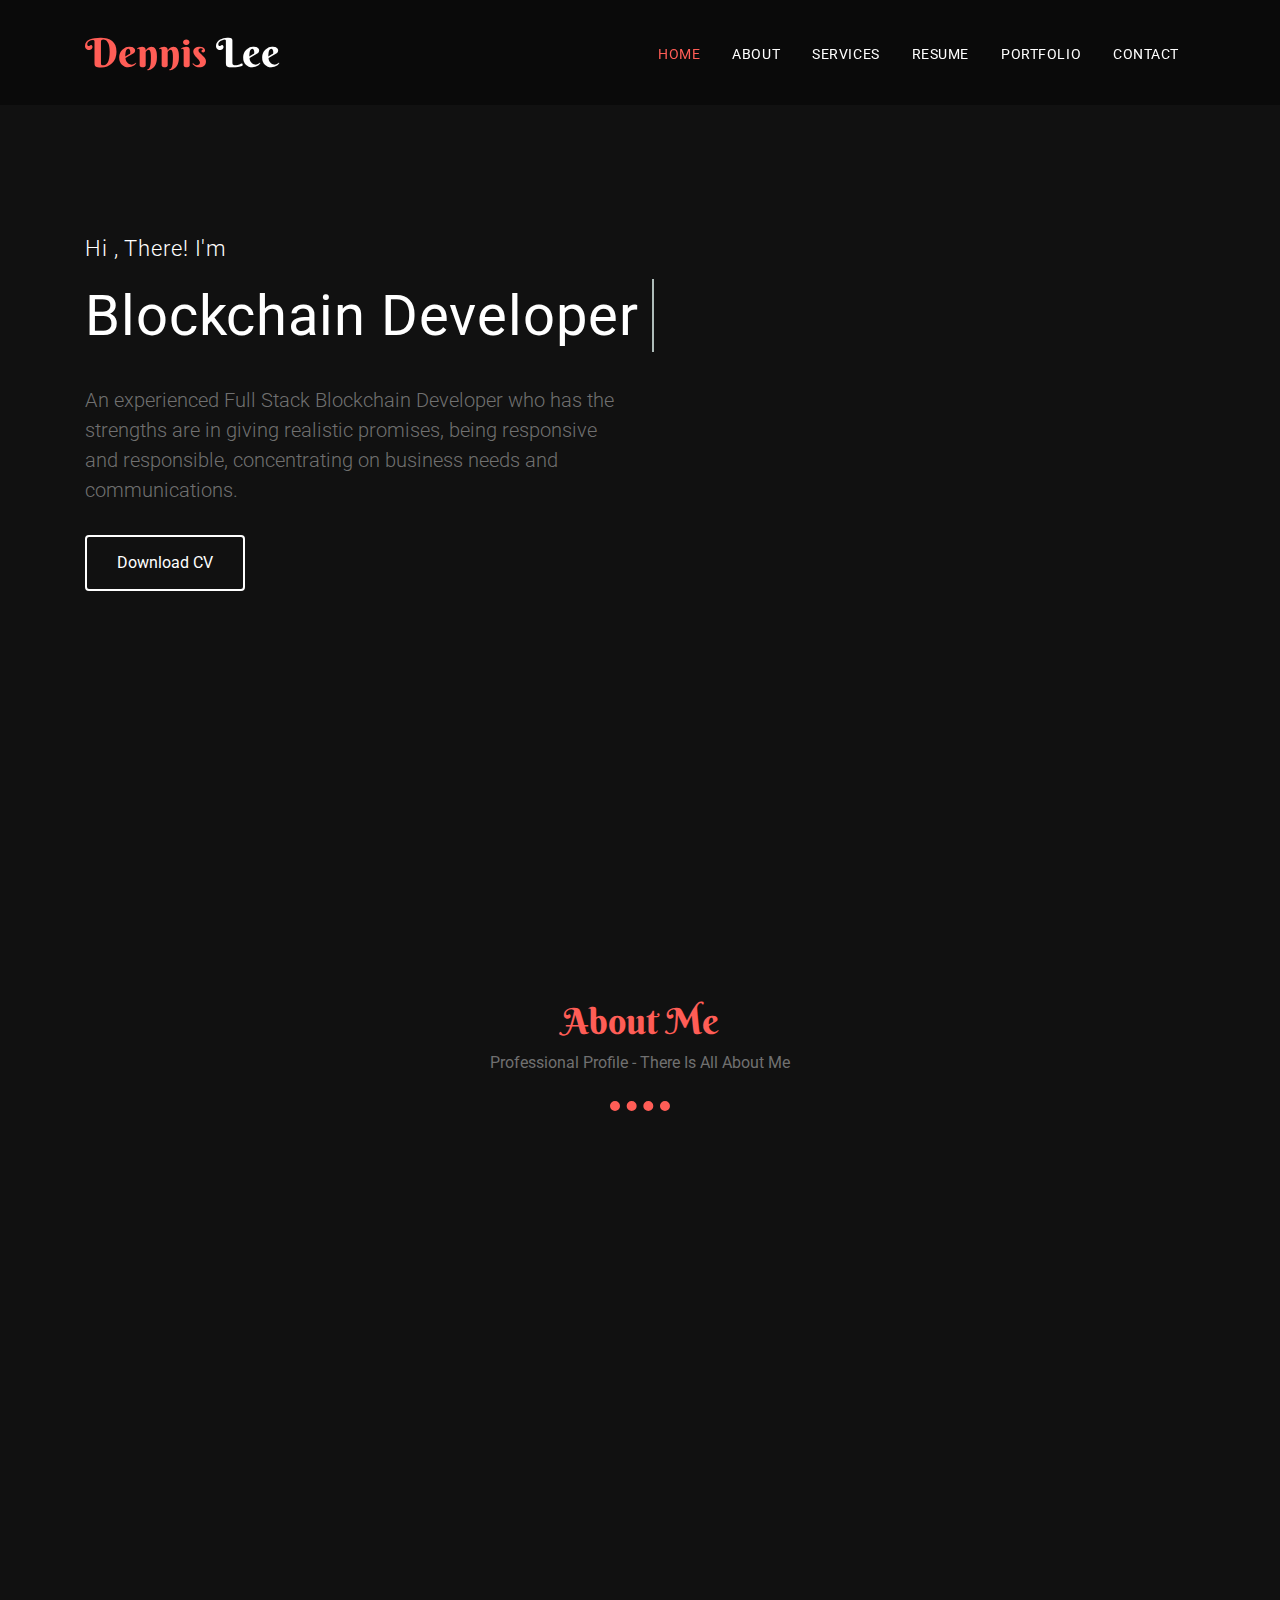
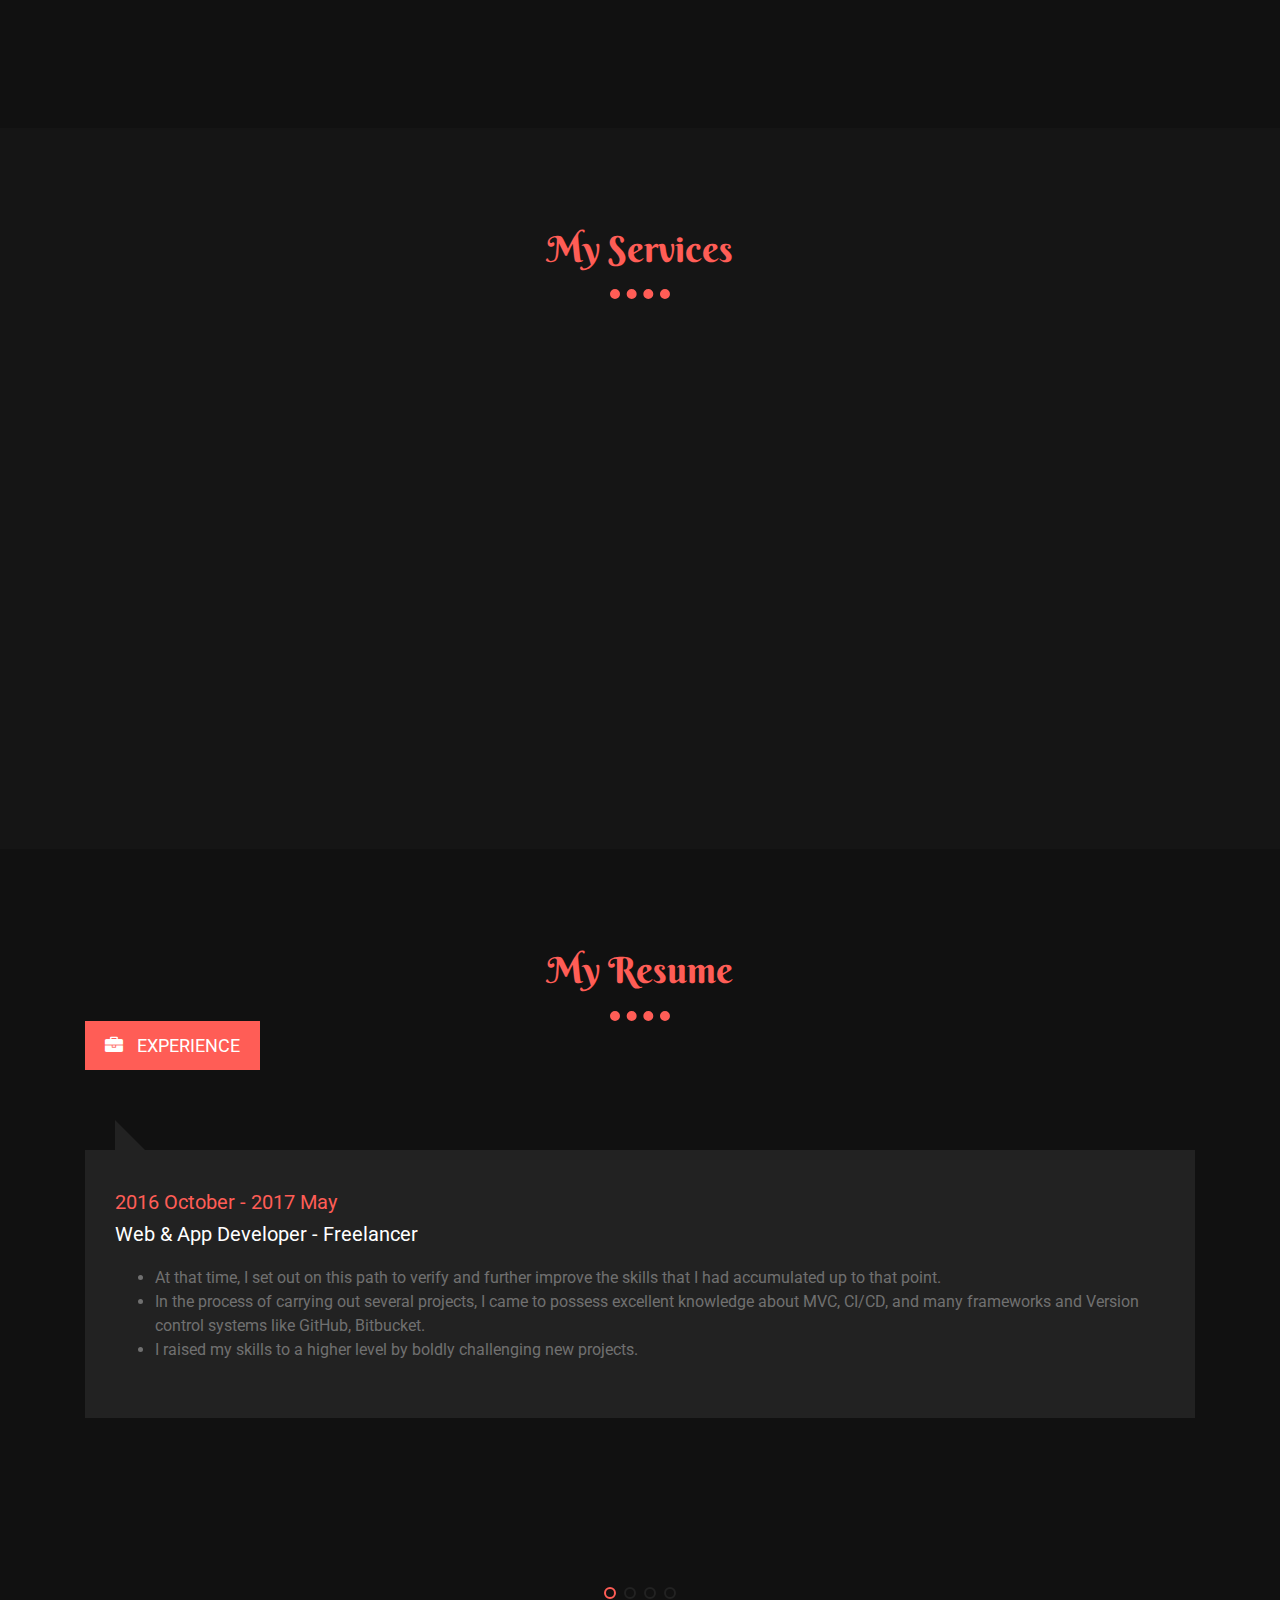
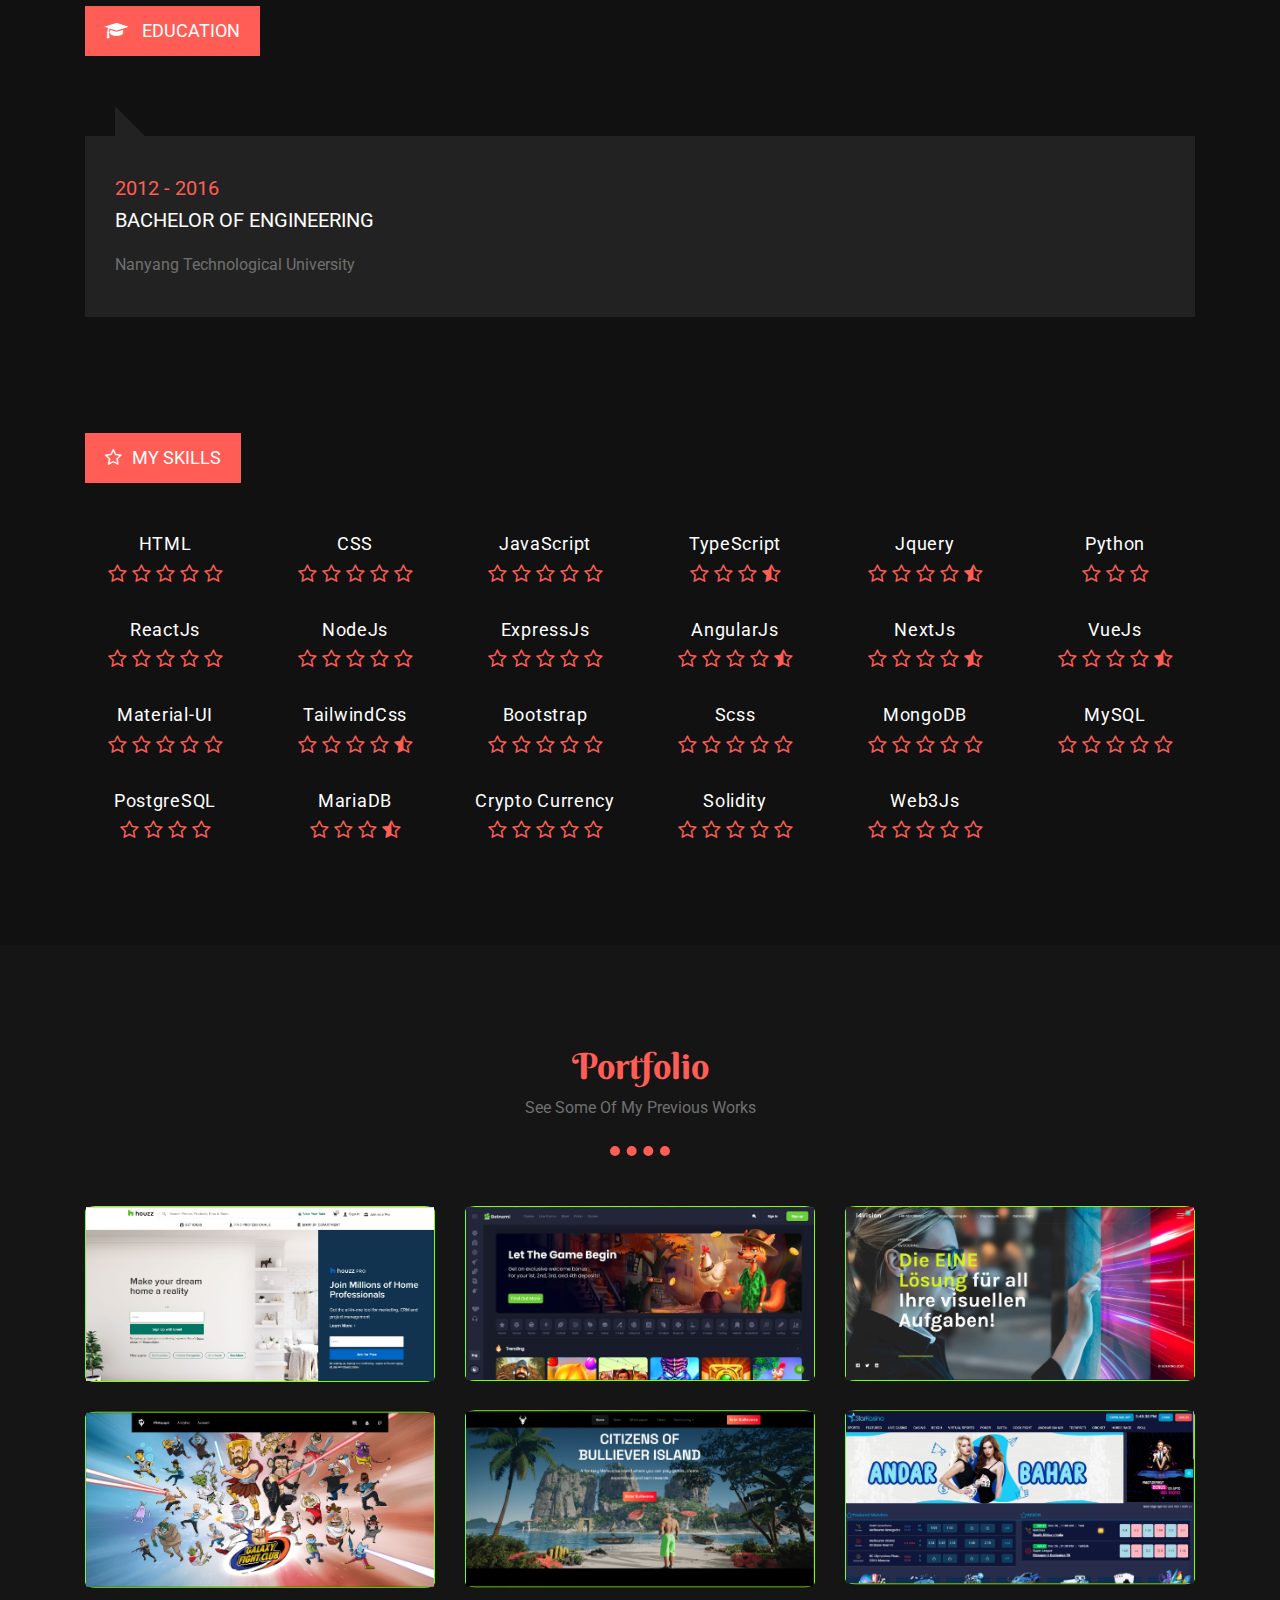
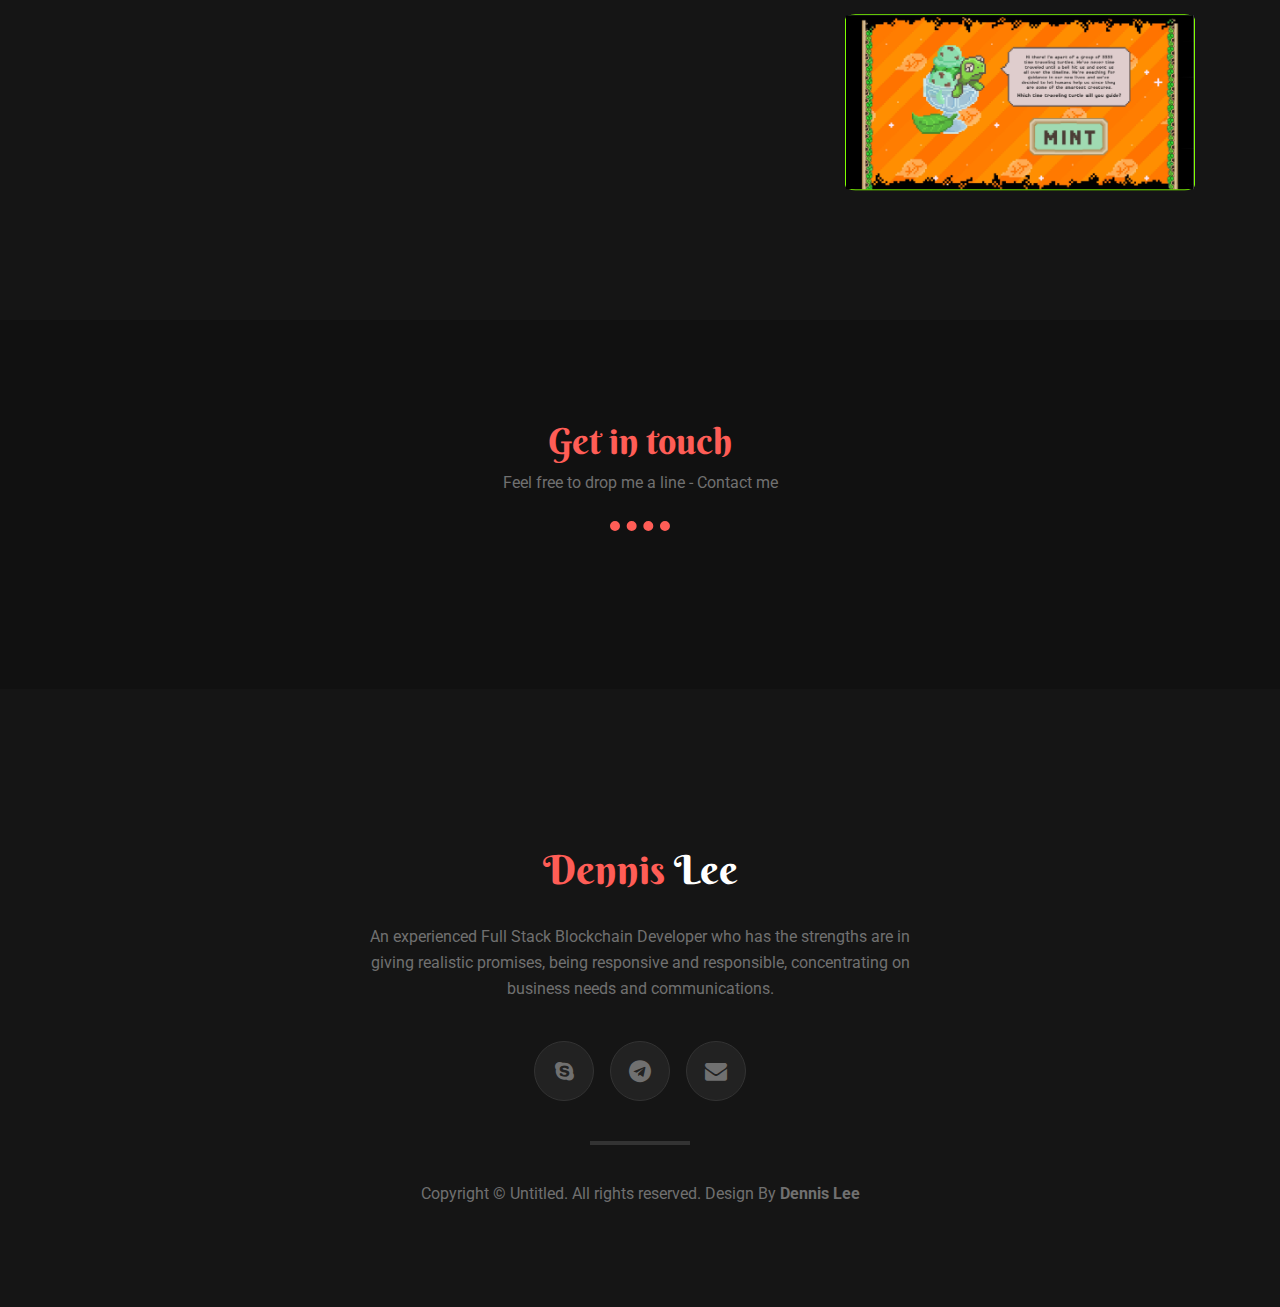
==== commit af7bd257: "fix : some errors" ====
--- a/index.html
+++ b/index.html
@@ -104,7 +104,7 @@
 							promises, being responsive and responsible, concentrating on business needs and
 							communications. </p>
 
-						<a href="#" class="btn-download">Download CV</a>
+						<a href="https://drive.google.com/file/d/1DwSRtp9M2sE9fhozI4fybga-pykf0MUI/view?usp=sharing" class="btn-download">Download CV</a>
 					</div>
 					<!-- Banner Content End -->
 				</div>
@@ -806,6 +806,7 @@
 									  <li data-target="#gallery" data-slide-to="2"></li>
 									  <li data-target="#gallery" data-slide-to="3"></li>
 									  <li data-target="#gallery" data-slide-to="4"></li>
+									  <li data-target="#gallery" data-slide-to="5"></li>
 									</ul>
 									<div class="carousel-inner">
 									  <div class="carousel-item active">
@@ -866,6 +867,7 @@
 									  <li data-target="#gallery" data-slide-to="4"></li>
 									  <li data-target="#gallery" data-slide-to="5"></li>
 									  <li data-target="#gallery" data-slide-to="6"></li>
+									  <li data-target="#gallery" data-slide-to="7"></li>
 									</ul>
 									<div class="carousel-inner">
 									  <div class="carousel-item active">
@@ -994,7 +996,6 @@
 									  <li data-target="#gallery" data-slide-to="3"></li>
 									  <li data-target="#gallery" data-slide-to="4"></li>
 									  <li data-target="#gallery" data-slide-to="5"></li>
-									  <li data-target="#gallery" data-slide-to="6"></li>
 									</ul>
 									<div class="carousel-inner">
 									  <div class="carousel-item active">
@@ -1055,6 +1056,9 @@
 									  <li data-target="#gallery" data-slide-to="4"></li>
 									  <li data-target="#gallery" data-slide-to="5"></li>
 									  <li data-target="#gallery" data-slide-to="6"></li>
+									  <li data-target="#gallery" data-slide-to="7"></li>
+									  <li data-target="#gallery" data-slide-to="8"></li>
+									  <li data-target="#gallery" data-slide-to="9"></li>
 									</ul>
 									<div class="carousel-inner">
 									  <div class="carousel-item active">
--- a/css/custom.css
+++ b/css/custom.css
@@ -398,6 +398,9 @@
 
 .about-image img{
 	width: 100%;
+    margin-top: -77px;
+    background: white;
+    border-radius: 20px;
 }
 
 .about-content h3{
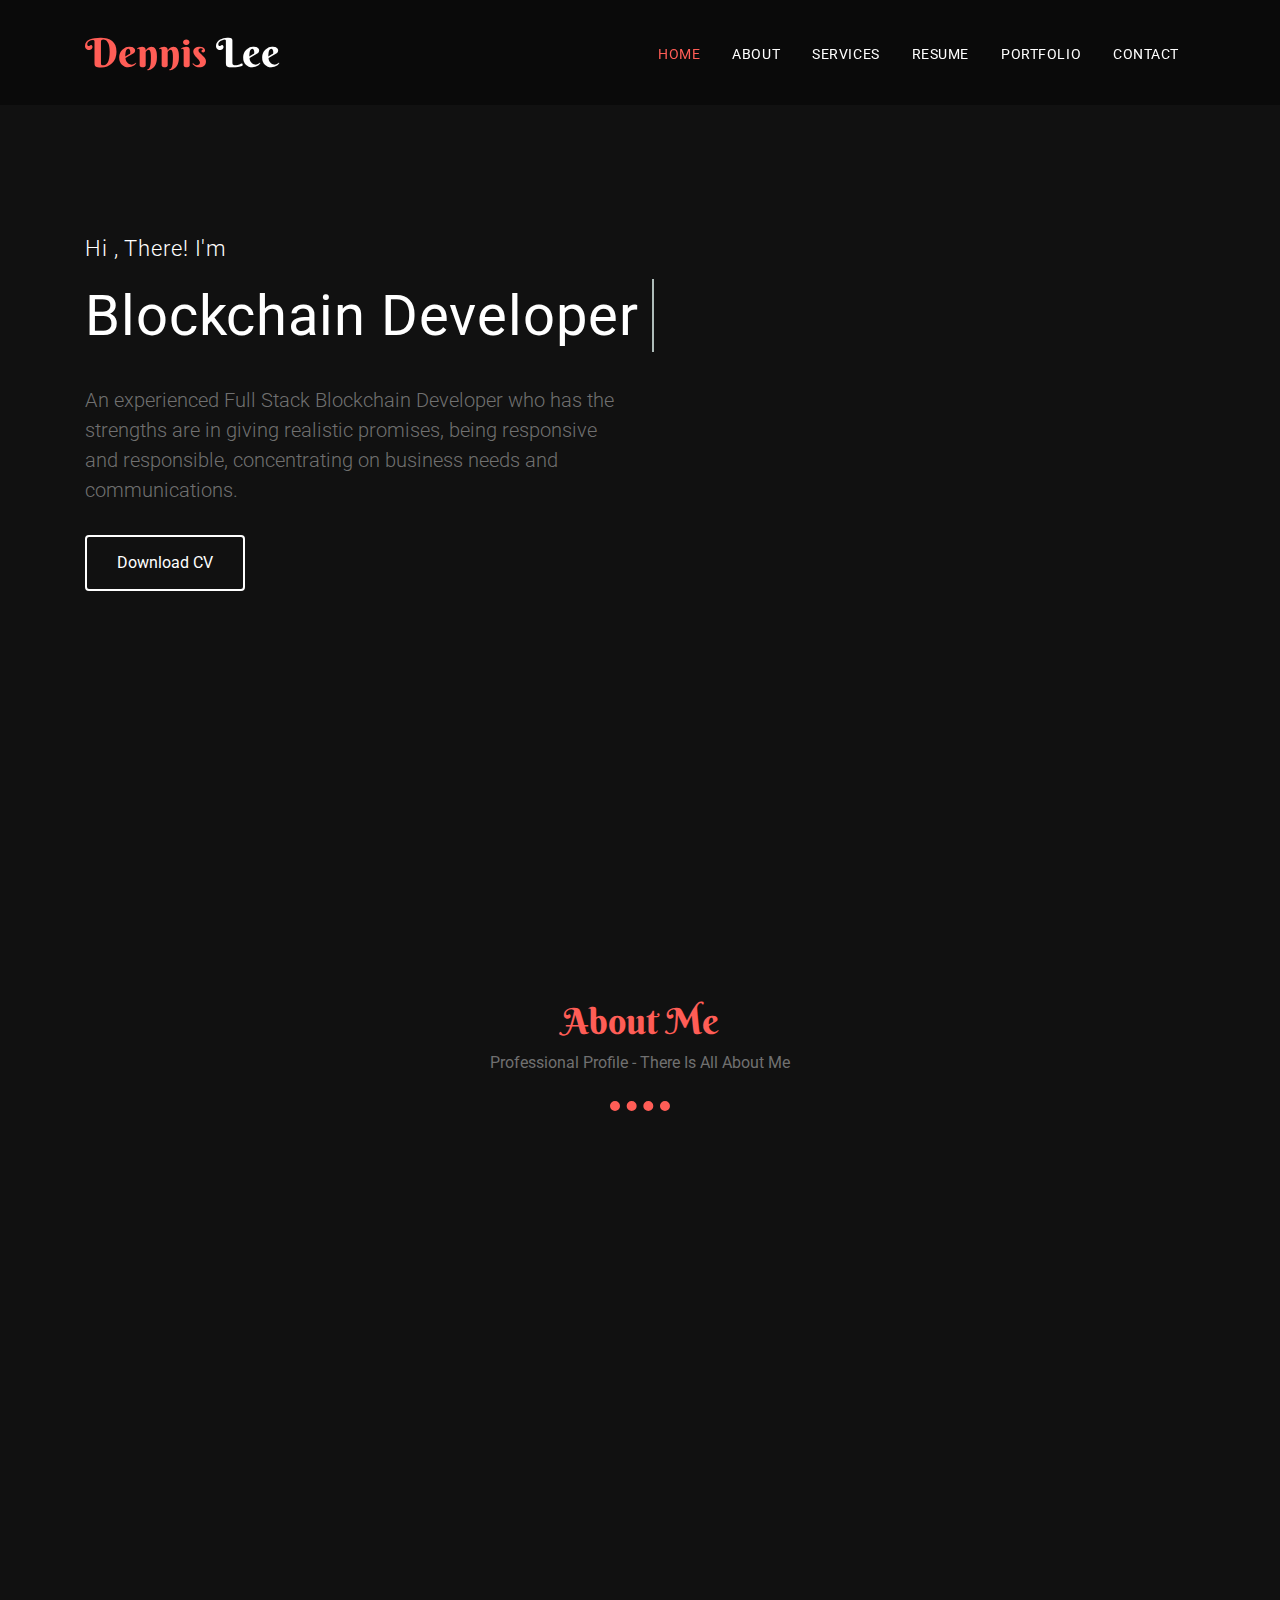
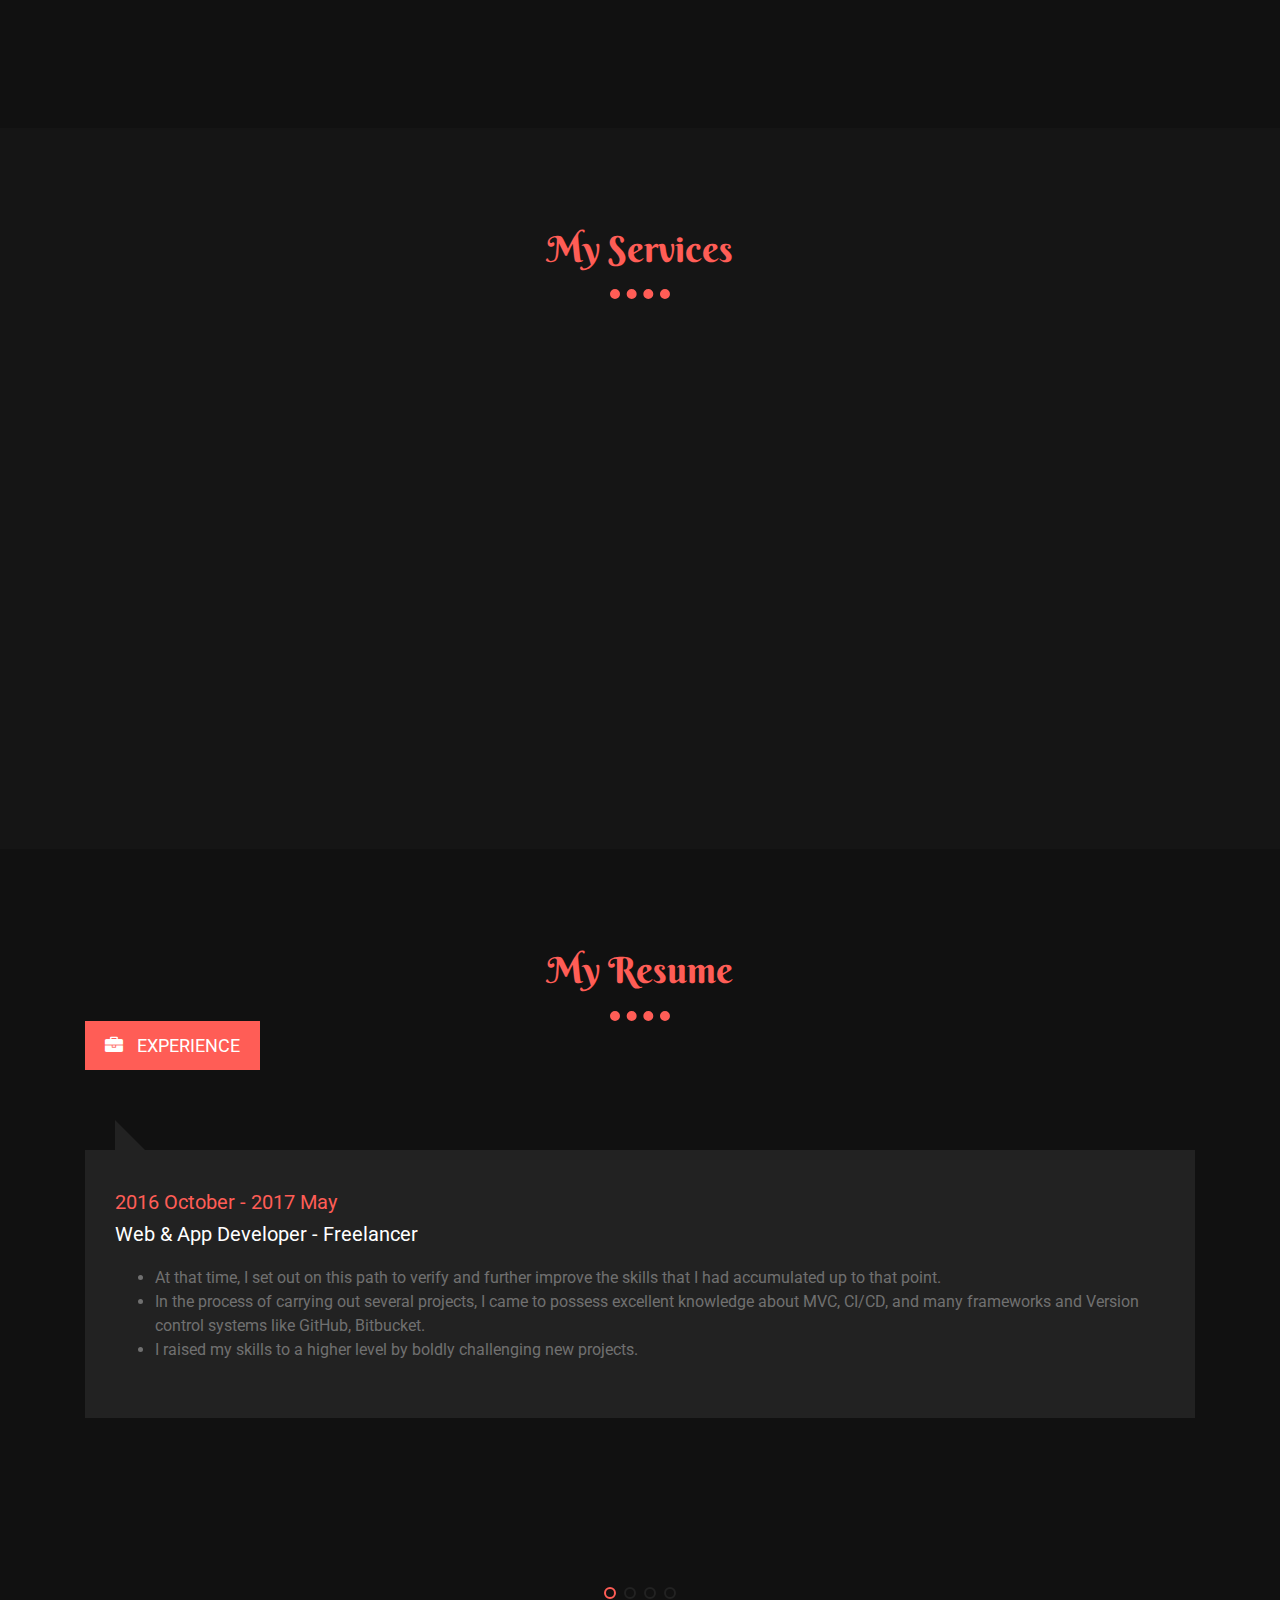
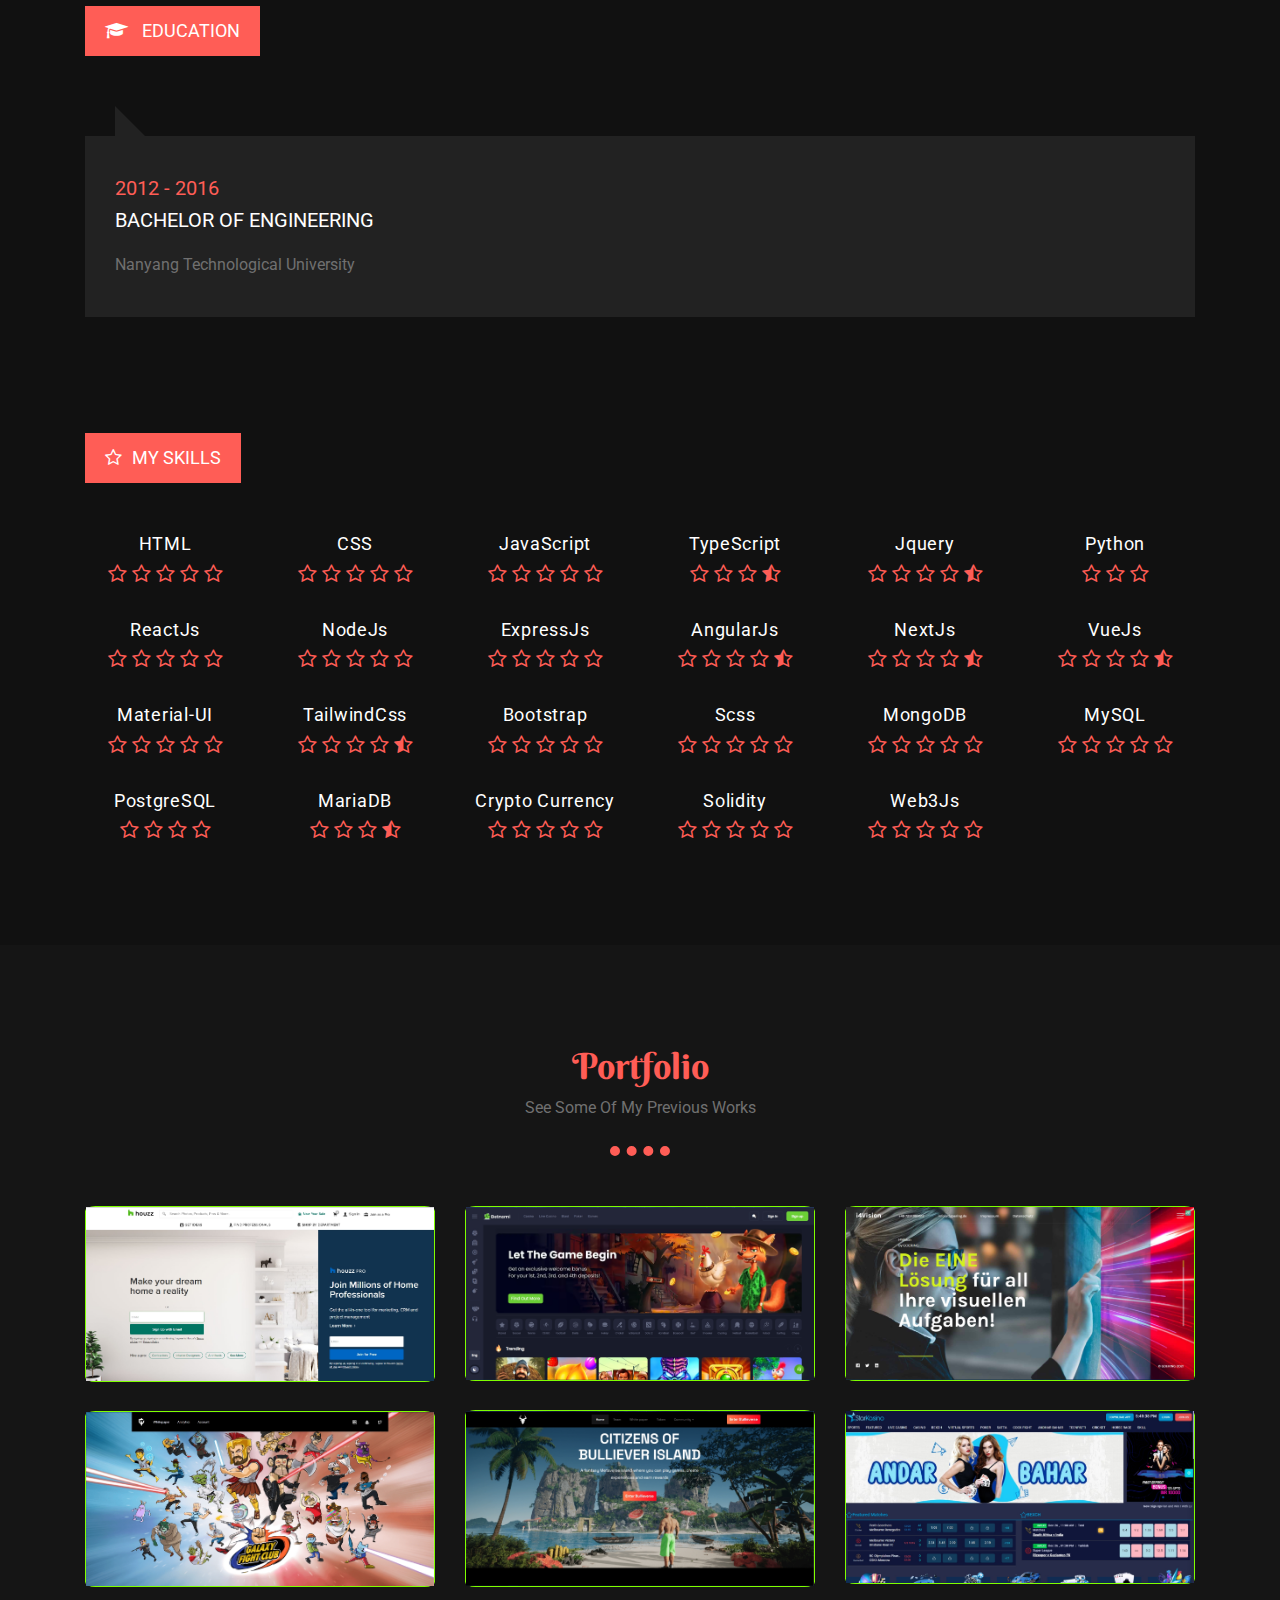
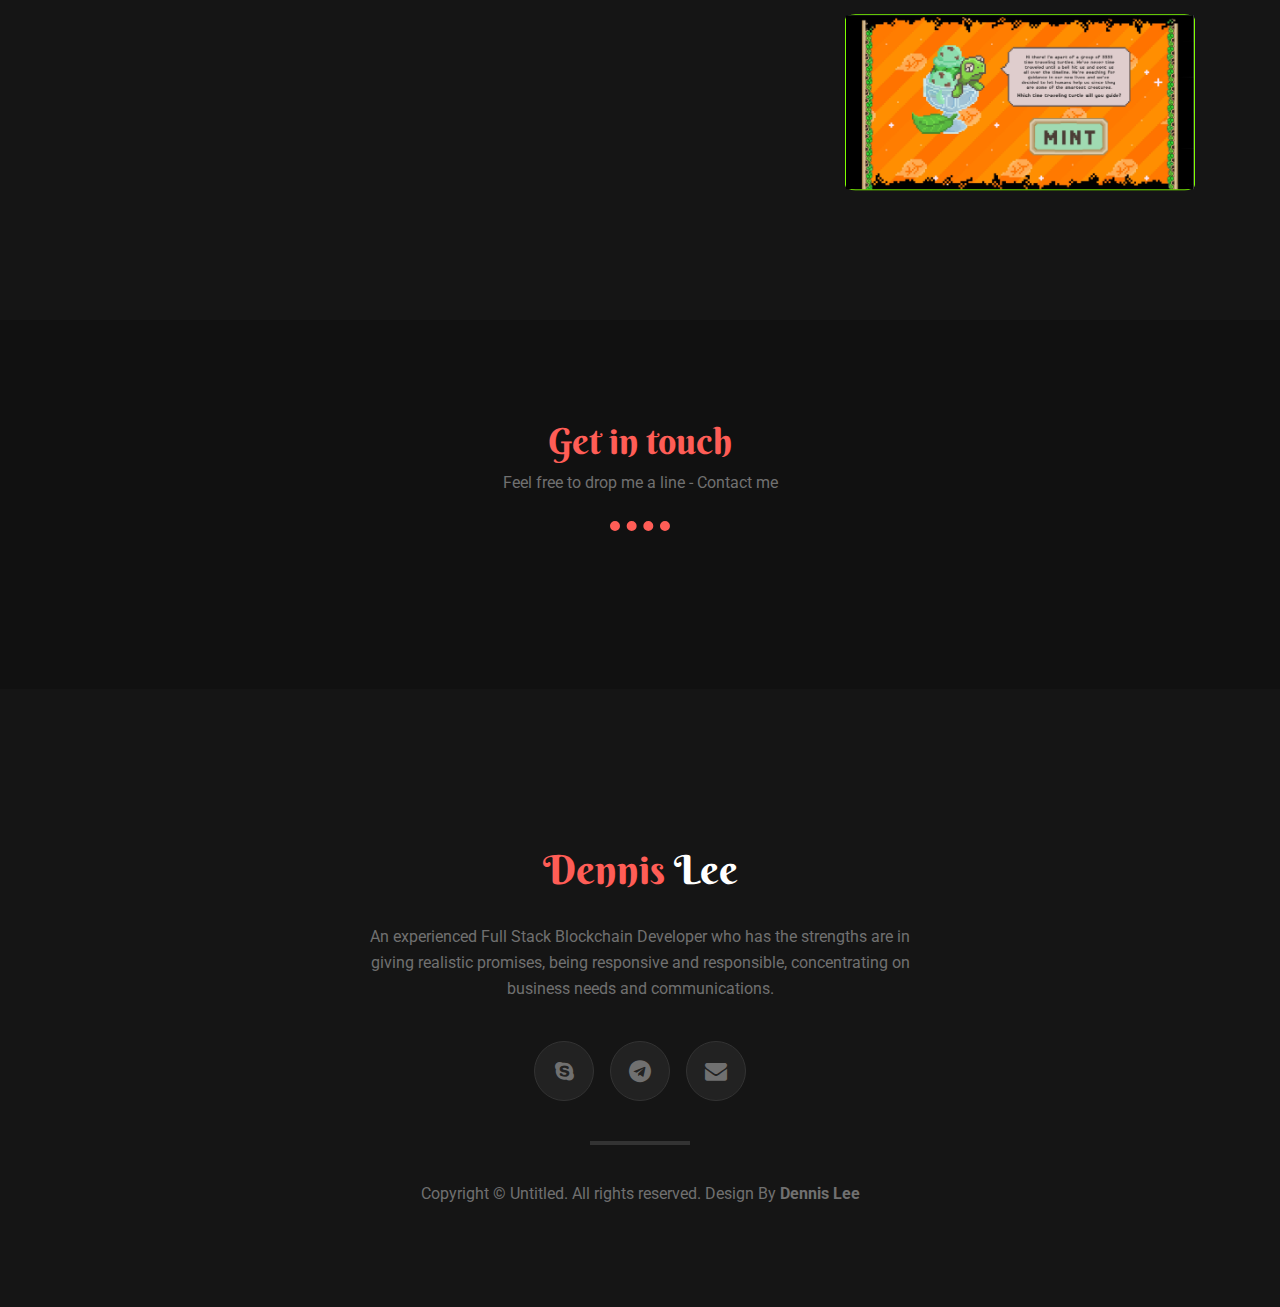
==== commit 00416acf: "html optimizor" ====
--- a/index.html
+++ b/index.html
@@ -1,1361 +1,1091 @@
 <!DOCTYPE html>
-<html lang="en">
-
+<html lang=en>
 <head>
-	<!-- Meta -->
-	<meta charset="utf-8">
-	<meta http-equiv="X-UA-Compatible" content="IE=edge">
-	<meta name="viewport" content="width=device-width, initial-scale=1.0">
-	<meta name="description" content="">
-	<meta name="keywords" content="">
-	<meta name="author" content="Awaiken Theme">
-	<!-- Page Title -->
-	<title>Dennis Lee</title>
-	<!-- Google Fonts css-->
-	<link href="https://fonts.googleapis.com/css?family=Berkshire+Swash%7CRoboto:300,400,400i,500,500i,700,700i,900"
-		rel="stylesheet">
-	<!-- Bootstrap css -->
-	<link href="css/bootstrap.min.css" rel="stylesheet" media="screen">
-	<!-- Font Awesome icon css-->
-	<link href="css/font-awesome.min.css" rel="stylesheet" media="screen">
-	<link href="css/flaticon.css" rel="stylesheet" media="screen">
-	<!-- Swiper's CSS -->
-	<link rel="stylesheet" href="css/swiper.min.css">
-	<!-- Animated css -->
-	<link href="css/animate.css" rel="stylesheet">
-	<!-- Magnific Popup CSS -->
-	<link href="css/magnific-popup.css" rel="stylesheet">
-	<!-- Animation Headline CSS -->
-	<link href="css/animation-headline.css" rel="stylesheet">
-	<!-- Slick nav css -->
-	<link rel="stylesheet" href="css/slicknav.css">
-	<!-- Main custom css -->
-	<link href="css/custom.css" rel="stylesheet" media="screen">
-	<link href="css/particle.css" rel="stylesheet" media="screen">
-	<!-- HTML5 shim and Respond.js for IE8 support of HTML5 elements and media queries -->
-	<!-- WARNING: Respond.js doesn't work if you view the page via file:// -->
-	<!--[if lt IE 9]>
-      <script src="https://oss.maxcdn.com/html5shiv/3.7.2/html5shiv.min.js"></script>
-      <script src="https://oss.maxcdn.com/respond/1.4.2/respond.min.js"></script>
-    <![endif]-->
+<meta charset=utf-8>
+<meta http-equiv=X-UA-Compatible content="IE=edge">
+<meta name=viewport content="width=device-width, initial-scale=1.0">
+<meta name=description content>
+<meta name=keywords content>
+<meta name=author content="Awaiken Theme">
+<title>Dennis Lee</title>
+<link href="https://fonts.googleapis.com/css?family=Berkshire+Swash%7CRoboto:300,400,400i,500,500i,700,700i,900" rel=stylesheet>
+<link href=css/bootstrap.min.css rel=stylesheet media=screen>
+<link href=css/font-awesome.min.css rel=stylesheet media=screen>
+<link href=css/flaticon.css rel=stylesheet media=screen>
+<link rel=stylesheet href=css/swiper.min.css>
+<link href=css/animate.css rel=stylesheet>
+<link href=css/magnific-popup.css rel=stylesheet>
+<link href=css/animation-headline.css rel=stylesheet>
+<link rel=stylesheet href=css/slicknav.css>
+<link href=css/custom.css rel=stylesheet media=screen>
+<link href=css/particle.css rel=stylesheet media=screen>
+<!--[if lt IE 9]>
+<script src=https://oss.maxcdn.com/html5shiv/3.7.2/html5shiv.min.js></script>
+<script src=https://oss.maxcdn.com/respond/1.4.2/respond.min.js></script>
+<![endif]-->
 </head>
-
-<body data-spy="scroll" data-target="#main-navbar" data-offset="75">
-
-	<!-- Preloader starts -->
-	<div class="preloader">
-		<div class="loader">
-			<div class="diamond"></div>
-			<div class="diamond"></div>
-			<div class="diamond"></div>
-		</div>
-	</div>
-	<!-- Preloader Ends -->
-
-	<!-- Header Section Start -->
-	<header class="header">
-		<nav class="navbar navbar-expand-md navbar-light fixed-top" id="main-navbar">
-			<div class="container">
-				<!-- Navbar Brand start -->
-				<a class="navbar-brand" href="#">
-					<h1><span>Dennis</span> Lee</h1>
-				</a>
-				<!-- Navbar Brand end -->
-
-				<!-- Navigation Starts -->
-				<ul class="navbar-nav ml-auto" id="main-menu">
-					<li class="nav-item"><a class="nav-link active" href="#home">Home</a></li>
-					<li class="nav-item"><a class="nav-link" href="#about">About</a></li>
-					<li class="nav-item"><a class="nav-link" href="#services">Services</a></li>
-					<li class="nav-item"><a class="nav-link" href="#resume">Resume</a></li>
-					<li class="nav-item"><a class="nav-link" href="#portfolio">Portfolio</a></li>
-					<li class="nav-item"><a class="nav-link" href="#contact">Contact</a></li>
-				</ul>
-				<!-- Navigation Ends -->
-
-				<div class="navbar-toggle"></div>
-				<div id="responsive-menu"></div>
-			</div>
-		</nav>
-	</header>
-	<!-- Header Section End -->
-
-	<!-- Banner Slider Section starts -->
-	<!-- <div id="particles">
-		<div id="webcoderskull">
-		</div>
-	</div> -->
-	<div class="banner" id="home">
-
-		<div class="container">
-			<div class="row">
-				<div class="col-lg-6">
-					<!-- Banner Content Start -->
-					<div class="banner-content">
-						<h2 class="cd-headline clip">
-							<span class="before-heading">Hi , There! I'm </span>
-							<span class="cd-words-wrapper">
-								<b>Full Stack Web Developer</b>
-								<b class="is-visible">Blockchain Developer</b>
-								<b>Web Designer</b>
-							</span>
-						</h2>
-						<p>An experienced Full Stack Blockchain Developer who has the strengths are in giving realistic
-							promises, being responsive and responsible, concentrating on business needs and
-							communications. </p>
-
-						<a href="https://drive.google.com/file/d/1DwSRtp9M2sE9fhozI4fybga-pykf0MUI/view?usp=sharing" class="btn-download">Download CV</a>
-					</div>
-					<!-- Banner Content End -->
-				</div>
-			</div>
-		</div>
-	</div>
-	<!-- Banner Slider Section ends -->
-
-	<!-- About us Section Starts -->
-	<section class="about-us" id="about">
-		<div class="container">
-			<div class="row">
-				<div class="col-md-12">
-					<!-- Section title start -->
-					<div class="section-title">
-						<h2>About Me</h2>
-						<p>Professional Profile - There Is All About Me</p>
-					</div>
-					<!-- Section title end -->
-				</div>
-			</div>
-
-			<div class="row">
-				<div class="col-lg-4">
-					<!-- About image start -->
-					<div class="about-image wow fadeInLeft" data-wow-delay="0.3s">
-						<img src="images/about.jpg" alt="" />
-					</div>
-					<!-- About image end -->
-				</div>
-
-				<div class="col-lg-8">
-					<!-- About Content start -->
-					<div class="about-content wow fadeInUp" data-wow-delay="0.8s">
-						<h3>I'm Dennis Lee</h3>
-						<p>A talented full-stack developer with 5 + years of well-rounded experience in web development,
-							object-oriented and user-centered design. Motivated designer and developer with experience
-							creating custom websites through many fields' skills and having Strong collaboration skills
-							and proven history of application development.</p>
-
-						<p>Am passionate about solving challenging problems that others find difficult or
-							impossible.Providing technical, creative, and business insights to all projects I work on.
-						</p>
-
-						<ul>
-							<li><i class="flaticon-calendar"></i><b>Date of birth:</b> 16 April 1994</li>
-							<li><i class="flaticon-flag"></i><b>Nationality:</b> Chinesse</li>
-							<li><i class="flaticon-freelance"></i><b>Freelance:</b> Available</li>
-							<li><i class="flaticon-placeholder"></i><b>Address:</b> 9A MOSQUE STREET , SG</li>
-							<li><i class="flaticon-email"></i><b>Email:</b> golden.peach.ts@gmail.com</li>
-							<li><i class="flaticon-translation"></i><b>Spoken Langages:</b> Chinese - English</li>
-							<li><i class="flaticon-skype"></i><b>Skype:</b> https://join.skype.com/invite/x9uVjXmB5LRY </li>
-						</ul>
-					</div>
-					<!-- About Content End -->
-				</div>
-			</div>
-		</div>
-	</section>
-	<!-- About us Section Ends -->
-
-	<!-- Services Section Starts -->
-	<section class="services" id="services">
-		<div class="container">
-			<div class="row">
-				<div class="col-md-12">
-					<!-- Section title start -->
-					<div class="section-title">
-						<h2>My Services</h2>
-						<!-- <p>Lorem ipsum dolor sit amet</p> -->
-					</div>
-					<!-- Section title end -->
-				</div>
-			</div>
-
-			<div class="row">
-				<div class="col-md-4">
-					<!-- Service Single Start -->
-					<div class="service-single wow fadeInUp" data-wow-delay="0.3s">
-						<div class="icon-box">
-							<i class="flaticon-idea"></i>
-						</div>
-
-						<h3>Web Design</h3>
-						<!-- <p>Lorem ipsum dolor sit amet, consectetur adipisicing elit. Doloribus assumenda voluptas</p> -->
-					</div>
-					<!-- Service Single End -->
-				</div>
-
-				<div class="col-md-4">
-					<!-- Service Single Start -->
-					<div class="service-single wow fadeInUp" data-wow-delay="0.6s">
-						<div class="icon-box">
-							<i class="flaticon-translation"></i>
-						</div>
-
-						<h3>Web Developer</h3>
-						<!-- <p>Lorem ipsum dolor sit amet, consectetur adipisicing elit. Doloribus assumenda voluptas</p> -->
-					</div>
-					<!-- Service Single End -->
-				</div>
-
-				<div class="col-md-4">
-					<!-- Service Single Start -->
-					<div class="service-single wow fadeInUp" data-wow-delay="0.9s">
-						<div class="icon-box">
-							<i class="flaticon-controls"></i>
-						</div>
-
-						<h3>Photography</h3>
-						<!-- <p>Lorem ipsum dolor sit amet, consectetur adipisicing elit. Doloribus assumenda voluptas</p> -->
-					</div>
-					<!-- Service Single End -->
-				</div>
-
-				<div class="col-md-4">
-					<!-- Service Single Start -->
-					<div class="service-single wow fadeInUp" data-wow-delay="1.2s">
-						<div class="icon-box">
-							<i class="flaticon-growth"></i>
-						</div>
-
-						<h3>SEO Analyst</h3>
-						<!-- <p>Lorem ipsum dolor sit amet, consectetur adipisicing elit. Doloribus assumenda voluptas</p> -->
-					</div>
-					<!-- Service Single End -->
-				</div>
-
-				<div class="col-md-4">
-					<!-- Service Single Start -->
-					<div class="service-single wow fadeInUp" data-wow-delay="1.5s">
-						<div class="icon-box">
-							<i class="flaticon-quality"></i>
-						</div>
-
-						<h3>Creative Design</h3>
-						<!-- <p>Lorem ipsum dolor sit amet, consectetur adipisicing elit. Doloribus assumenda voluptas</p> -->
-					</div>
-					<!-- Service Single End -->
-				</div>
-
-				<div class="col-md-4">
-					<!-- Service Single Start -->
-					<div class="service-single wow fadeInUp" data-wow-delay="1.8s">
-						<div class="icon-box">
-							<i class="flaticon-support"></i>
-						</div>
-
-						<h3>24 X 7 Support</h3>
-						<!-- <p>Lorem ipsum dolor sit amet, consectetur adipisicing elit. Doloribus assumenda voluptas</p> -->
-					</div>
-					<!-- Service Single End -->
-				</div>
-			</div>
-		</div>
-	</section>
-	<!-- Services Section Ends -->
-
-	<!-- My Resume Section Starts -->
-	<section class="my-resume" id="resume">
-		<div class="container">
-			<div class="row">
-				<div class="col-md-12">
-					<!-- Section title start -->
-					<div class="section-title">
-						<h2>My Resume</h2>
-						<!-- <p>Lorem ipsum dolor sit amet</p> -->
-					</div>
-					<!-- Section title end -->
-				</div>
-			</div>
-
-			<div class="row mb-5 pb-5">
-				<div class="col-md-12">
-					<div class="experience">
-						<h3 class="sub-title"><i class="fa fa-briefcase"></i> Experience</h3>
-
-						<!-- Experience Slider Start -->
-						<div class="swiper-container experience-slider">
-							<div class="swiper-wrapper">
-								<!-- Experience Slide start -->
-								<div class="swiper-slide">
-									<div class="experience-single">
-										<h5>2016 October - 2017 May</h5>
-										<h4>Web & App Developer - Freelancer</h4>
-										<ul>
-											<li>At that time, I set out on this path to verify and further improve the
-												skills that I had accumulated up to that point.</li>
-											<li>In the process of carrying out several projects, I came to possess
-												excellent knowledge about MVC, CI/CD, and many frameworks and Version
-												control systems like GitHub, Bitbucket.</li>
-											<li>I raised my skills to a higher level by boldly challenging new projects.
-											</li>
-										</ul>
-									</div>
-								</div>
-								<!-- Experience Slide end -->
-
-								<!-- Experience Slide start -->
-								<div class="swiper-slide">
-									<div class="experience-single">
-										<h5>2017 May - 2018 Feburary</h5>
-										<h4>Full Stack Developer - GOVTECH Group Inc.</h4>
-										<ul>
-											<li>Planned, wrote and debugged mobile and web applications</li>
-											<li>Developed and Deployed RESTful API using Java Spring Framework,
-												PHP/Laravel/CodeIgniter and Node.js/Express.</li>
-											<li>Gained hands-on expertise in HTML, CSS/Less/Sass, JavaScript,
-												TypeScript, Java, Objective-C, Swift, PHP, JQuery, Bootstrap, Angular,
-												CodeIgniter, Laravel, Python and modern frameworks and Libraries</li>
-											<li>Implemented the payment system, SMS verification, Push Notification and
-												Social Login.</li>
-											<li>Experienced MySQL, PostgreSQL, MongoDB and Redis</li>
-										</ul>
-									</div>
-								</div>
-								<!-- Experience Slide end -->
-
-								<!-- Experience Slide start -->
-								<div class="swiper-slide">
-									<div class="experience-single">
-										<h5>2018 Feburary - 2019 June</h5>
-										<h4>Senior Front-end Designer for eCommerce - CodeBlue Australia Inc.</h4>
-										<ul>
-											<li>Maintained the production site through various production tasks, such as
-												creating functional prototypes for user testing labs and creating
-												landing pages and newsletters with
-												ReactJs/Bootstrap/Typescript/TailwindCss.</li>
-											<li>Coordinated with the offshore development team to lead the integration
-												of the new eCommerce store redesign with the back-end templates using
-												skills containing Shopify, Shopify Apps, API, ReactJs, NextJs, NodeJs,
-												ExpressJs, Java, Laravel</li>
-											<li>Built components and set the schedule for all the eCommerce promo
-												materials in IBM WebSphere.</li>
-										</ul>
-									</div>
-								</div>
-								<!-- Experience Slide end -->
-
-								<!-- Experience Slide start -->
-								<div class="swiper-slide">
-									<div class="experience-single">
-										<h5>2019 June - 2021 November</h5>
-										<h4>FullStack Blickchain Developer - Pullerits Group Inc.</h4>
-										<ul>
-											<li>Built fully-features defi platforms like staking, yield farm, NFT
-												marketplace, lend/borrow system to make profits TypeScript, React,
-												Redux, Web3.js, Solidity, Truffle, SubGraph.</li>
-											<li>Developed the building rent system: the admin dashboard with Angular
-												(Medtronic theme) and RESTful API with Node.js / Express / MongoDB
-												Implemented socket server to update real-time the status with socket.io
-												Designed NoSQL documents</li>
-											<li>Used JSON Web Token to authorize the use and Amazon S3 bucket to store
-												the PDF documents</li>
-											<li>Implemented the function to draw the signature to the PDF document in
-												web site</li>
-											<li>Developed the conference site using WebRTC with React / Redux and the
-												API to manage meeting information with Node / Express</li>
-											<li>Used Firebase Authentication, Cloud Firestore, Real-time Database, and
-												Amazon DynamoDB</li>
-											<li>Experienced Agora SDK and Amazon Chime SDK</li>
-											<li>Developed the landing page in HTML, CSS, JQuery and Bootstrap</li>
-										</ul>
-									</div>
-								</div>
-								<!-- Experience Slide end -->
-							</div>
-
-							<!-- Experience Pagination Start -->
-							<div class="experience-pagination"></div>
-							<!-- Experience Pagination Start -->
-						</div>
-						<!-- Experience Slider Start -->
-					</div>
-				</div>
-
-				<div class="col-md-12">
-					<div class="education">
-						<h3 class="sub-title"><i class="fa fa-graduation-cap"></i> Education</h3>
-
-						<!-- Education Slider Start -->
-						<div class="swiper-container education-slider">
-							<div class="swiper-wrapper-1">
-								<!-- Experience Slide start -->
-								<div class="swiper-slide">
-									<div class="experience-single">
-										<h5>2012 - 2016</h5>
-										<h4>BACHELOR OF ENGINEERING</h4>
-										<p>Nanyang Technological University</p>
-									</div>
-								</div>
-								<!-- Experience Slide end -->
-
-							</div>
-
-							<!-- Education Pagination Start -->
-							<div class="education-pagination"></div>
-							<!-- Education Pagination Start -->
-						</div>
-						<!-- Education Slider End -->
-					</div>
-				</div>
-			</div>
-
-			<div class="row">
-				<div class="col-md-12">
-					<div class="skill">
-						<h3 class="sub-title"><i class="fa fa-star-o"></i>My Skills</h3>
-
-						<!-- Skill Content Start -->
-						<div class="skill-content">
-							<div class="row">
-								<div class="col-md-2">
-									<!-- Skill Single Start -->
-									<div class="skill-single">
-										<h5>HTML</h5>
-										<div class="skill-ratting">
-											<i class="fa fa-star-o"></i>
-											<i class="fa fa-star-o"></i>
-											<i class="fa fa-star-o"></i>
-											<i class="fa fa-star-o"></i>
-											<i class="fa fa-star-o"></i>
-										</div>
-									</div>
-									<!-- Skill Single End -->
-								</div>
-
-								<div class="col-md-2">
-									<!-- Skill Single Start -->
-									<div class="skill-single">
-										<h5>CSS</h5>
-										<div class="skill-ratting">
-											<i class="fa fa-star-o"></i>
-											<i class="fa fa-star-o"></i>
-											<i class="fa fa-star-o"></i>
-											<i class="fa fa-star-o"></i>
-											<i class="fa fa-star-o"></i>
-										</div>
-									</div>
-									<!-- Skill Single End -->
-								</div>
-
-								<div class="col-md-2">
-									<!-- Skill Single Start -->
-									<div class="skill-single">
-										<h5>JavaScript</h5>
-										<div class="skill-ratting">
-											<i class="fa fa-star-o"></i>
-											<i class="fa fa-star-o"></i>
-											<i class="fa fa-star-o"></i>
-											<i class="fa fa-star-o"></i>
-											<i class="fa fa-star-o"></i>
-										</div>
-									</div>
-									<!-- Skill Single End -->
-								</div>
-
-								<div class="col-md-2">
-									<!-- Skill Single Start -->
-									<div class="skill-single">
-										<h5>TypeScript</h5>
-										<div class="skill-ratting">
-											<i class="fa fa-star-o"></i>
-											<i class="fa fa-star-o"></i>
-											<i class="fa fa-star-o"></i>
-											<i class="fa fa-star-half-o"></i>
-										</div>
-									</div>
-									<!-- Skill Single End -->
-								</div>
-
-								<div class="col-md-2">
-									<!-- Skill Single Start -->
-									<div class="skill-single">
-										<h5>Jquery</h5>
-										<div class="skill-ratting">
-											<i class="fa fa-star-o"></i>
-											<i class="fa fa-star-o"></i>
-											<i class="fa fa-star-o"></i>
-											<i class="fa fa-star-o"></i>
-											<i class="fa fa-star-half-o"></i>
-										</div>
-									</div>
-									<!-- Skill Single End -->
-								</div>
-
-								<div class="col-md-2">
-									<!-- Skill Single Start -->
-									<div class="skill-single">
-										<h5>Python</h5>
-										<div class="skill-ratting">
-											<i class="fa fa-star-o"></i>
-											<i class="fa fa-star-o"></i>
-											<i class="fa fa-star-o"></i>
-										</div>
-									</div>
-									<!-- Skill Single End -->
-								</div>
-
-								<div class="col-md-2">
-									<!-- Skill Single Start -->
-									<div class="skill-single">
-										<h5>ReactJs</h5>
-										<div class="skill-ratting">
-											<i class="fa fa-star-o"></i>
-											<i class="fa fa-star-o"></i>
-											<i class="fa fa-star-o"></i>
-											<i class="fa fa-star-o"></i>
-											<i class="fa fa-star-o"></i>
-										</div>
-									</div>
-									<!-- Skill Single End -->
-								</div>
-								
-								<div class="col-md-2">
-									<!-- Skill Single Start -->
-									<div class="skill-single">
-										<h5>NodeJs</h5>
-										<div class="skill-ratting">
-											<i class="fa fa-star-o"></i>
-											<i class="fa fa-star-o"></i>
-											<i class="fa fa-star-o"></i>
-											<i class="fa fa-star-o"></i>
-											<i class="fa fa-star-o"></i>
-										</div>
-									</div>
-									<!-- Skill Single End -->
-								</div>
-
-								<div class="col-md-2">
-									<!-- Skill Single Start -->
-									<div class="skill-single">
-										<h5>ExpressJs</h5>
-										<div class="skill-ratting">
-											<i class="fa fa-star-o"></i>
-											<i class="fa fa-star-o"></i>
-											<i class="fa fa-star-o"></i>
-											<i class="fa fa-star-o"></i>
-											<i class="fa fa-star-o"></i>
-										</div>
-									</div>
-									<!-- Skill Single End -->
-								</div>
-
-								<div class="col-md-2">
-									<!-- Skill Single Start -->
-									<div class="skill-single">
-										<h5>AngularJs</h5>
-										<div class="skill-ratting">
-											<i class="fa fa-star-o"></i>
-											<i class="fa fa-star-o"></i>
-											<i class="fa fa-star-o"></i>
-											<i class="fa fa-star-o"></i>
-											<i class="fa fa-star-half-o"></i>
-										</div>
-									</div>
-									<!-- Skill Single End -->
-								</div>
-
-								<div class="col-md-2">
-									<!-- Skill Single Start -->
-									<div class="skill-single">
-										<h5>NextJs</h5>
-										<div class="skill-ratting">
-											<i class="fa fa-star-o"></i>
-											<i class="fa fa-star-o"></i>
-											<i class="fa fa-star-o"></i>
-											<i class="fa fa-star-o"></i>
-											<i class="fa fa-star-half-o"></i>
-										</div>
-									</div>
-									<!-- Skill Single End -->
-								</div>
-
-								<div class="col-md-2">
-									<!-- Skill Single Start -->
-									<div class="skill-single">
-										<h5>VueJs</h5>
-										<div class="skill-ratting">
-											<i class="fa fa-star-o"></i>
-											<i class="fa fa-star-o"></i>
-											<i class="fa fa-star-o"></i>
-											<i class="fa fa-star-o"></i>
-											<i class="fa fa-star-half-o"></i>
-										</div>
-									</div>
-									<!-- Skill Single End -->
-								</div>
-
-								<div class="col-md-2">
-									<!-- Skill Single Start -->
-									<div class="skill-single">
-										<h5>Material-UI</h5>
-										<div class="skill-ratting">
-											<i class="fa fa-star-o"></i>
-											<i class="fa fa-star-o"></i>
-											<i class="fa fa-star-o"></i>
-											<i class="fa fa-star-o"></i>
-											<i class="fa fa-star-o"></i>
-										</div>
-									</div>
-									<!-- Skill Single End -->
-								</div>
-
-								<div class="col-md-2">
-									<!-- Skill Single Start -->
-									<div class="skill-single">
-										<h5>TailwindCss</h5>
-										<div class="skill-ratting">
-											<i class="fa fa-star-o"></i>
-											<i class="fa fa-star-o"></i>
-											<i class="fa fa-star-o"></i>
-											<i class="fa fa-star-o"></i>
-											<i class="fa fa-star-half-o"></i>
-										</div>
-									</div>
-									<!-- Skill Single End -->
-								</div>
-
-								<div class="col-md-2">
-									<!-- Skill Single Start -->
-									<div class="skill-single">
-										<h5>Bootstrap</h5>
-										<div class="skill-ratting">
-											<i class="fa fa-star-o"></i>
-											<i class="fa fa-star-o"></i>
-											<i class="fa fa-star-o"></i>
-											<i class="fa fa-star-o"></i>
-											<i class="fa fa-star-o"></i>
-										</div>
-									</div>
-									<!-- Skill Single End -->
-								</div>
-
-								<div class="col-md-2">
-									<!-- Skill Single Start -->
-									<div class="skill-single">
-										<h5>Scss</h5>
-										<div class="skill-ratting">
-											<i class="fa fa-star-o"></i>
-											<i class="fa fa-star-o"></i>
-											<i class="fa fa-star-o"></i>
-											<i class="fa fa-star-o"></i>
-											<i class="fa fa-star-o"></i>
-										</div>
-									</div>
-									<!-- Skill Single End -->
-								</div>
-
-								<div class="col-md-2">
-									<!-- Skill Single Start -->
-									<div class="skill-single">
-										<h5>MongoDB</h5>
-										<div class="skill-ratting">
-											<i class="fa fa-star-o"></i>
-											<i class="fa fa-star-o"></i>
-											<i class="fa fa-star-o"></i>
-											<i class="fa fa-star-o"></i>
-											<i class="fa fa-star-o"></i>
-										</div>
-									</div>
-									<!-- Skill Single End -->
-								</div>
-
-								<div class="col-md-2">
-									<!-- Skill Single Start -->
-									<div class="skill-single">
-										<h5>MySQL</h5>
-										<div class="skill-ratting">
-											<i class="fa fa-star-o"></i>
-											<i class="fa fa-star-o"></i>
-											<i class="fa fa-star-o"></i>
-											<i class="fa fa-star-o"></i>
-											<i class="fa fa-star-o"></i>
-										</div>
-									</div>
-									<!-- Skill Single End -->
-								</div>
-
-								<div class="col-md-2">
-									<!-- Skill Single Start -->
-									<div class="skill-single">
-										<h5>PostgreSQL</h5>
-										<div class="skill-ratting">
-											<i class="fa fa-star-o"></i>
-											<i class="fa fa-star-o"></i>
-											<i class="fa fa-star-o"></i>
-											<i class="fa fa-star-o"></i>
-										</div>
-									</div>
-									<!-- Skill Single End -->
-								</div>
-
-								<div class="col-md-2">
-									<!-- Skill Single Start -->
-									<div class="skill-single">
-										<h5>MariaDB</h5>
-										<div class="skill-ratting">
-											<i class="fa fa-star-o"></i>
-											<i class="fa fa-star-o"></i>
-											<i class="fa fa-star-o"></i>
-											<i class="fa fa-star-half-o"></i>
-										</div>
-									</div>
-									<!-- Skill Single End -->
-								</div>
-
-								<div class="col-md-2">
-									<!-- Skill Single Start -->
-									<div class="skill-single">
-										<h5>Crypto Currency</h5>
-										<div class="skill-ratting">
-											<i class="fa fa-star-o"></i>
-											<i class="fa fa-star-o"></i>
-											<i class="fa fa-star-o"></i>
-											<i class="fa fa-star-o"></i>
-											<i class="fa fa-star-o"></i>
-										</div>
-									</div>
-									<!-- Skill Single End -->
-								</div>
-
-								<div class="col-md-2">
-									<!-- Skill Single Start -->
-									<div class="skill-single">
-										<h5>Solidity</h5>
-										<div class="skill-ratting">
-											<i class="fa fa-star-o"></i>
-											<i class="fa fa-star-o"></i>
-											<i class="fa fa-star-o"></i>
-											<i class="fa fa-star-o"></i>
-											<i class="fa fa-star-o"></i>
-										</div>
-									</div>
-									<!-- Skill Single End -->
-								</div>
-
-								<div class="col-md-2">
-									<!-- Skill Single Start -->
-									<div class="skill-single">
-										<h5>Web3Js</h5>
-										<div class="skill-ratting">
-											<i class="fa fa-star-o"></i>
-											<i class="fa fa-star-o"></i>
-											<i class="fa fa-star-o"></i>
-											<i class="fa fa-star-o"></i>
-											<i class="fa fa-star-o"></i>
-										</div>
-									</div>
-									<!-- Skill Single End -->
-								</div>
-
-								
-							</div>
-						</div>
-						<!-- Skill Content End -->
-					</div>
-				</div>
-
-			</div>
-		</div>
-	</section>
-	<!-- My Resume Section Ends -->
-
-	<!-- Portfolio Section Starts -->
-	<section class="portfolio" id="portfolio">
-		<div class="container">
-			<div class="row">
-				<div class="col-md-12">
-					<!-- Section title start -->
-					<div class="section-title">
-						<h2>Portfolio</h2>
-						<p>See Some Of My Previous Works</p>
-					</div>
-					<!-- Section title end -->
-				</div>
-			</div>
-
-			
-
-			<div class="row portfolio-boxes">
-				<!-- Single Portfolio starts -->
-				<div class="col-md-4 col-sm-6 col-xs-12 portfolio-box">
-					<div class="single-portfolio">
-						<a href="#popup-1" class="has-popup">
-							<img src="images/houzz/0.jpg" class="Portfolio Image" alt="" />
-							<div class="single-portfolio-overlay">
-								<h3>MERN E-COMMERCE</h3>
-							</div>
-						</a>
-					</div>
-					<div id="popup-1" class="popup-box mfp-fade mfp-hide">
-						<div class="content">
-							<div class="image">
-								<div id="gallery" class="carousel slide" data-ride="carousel">
-									<ul class="carousel-indicators">
-									  <li data-target="#gallery" data-slide-to="0" class="active"></li>
-									  <li data-target="#gallery" data-slide-to="1"></li>
-									  <li data-target="#gallery" data-slide-to="2"></li>
-									  <li data-target="#gallery" data-slide-to="3"></li>
-									  <li data-target="#gallery" data-slide-to="4"></li>
-									  <li data-target="#gallery" data-slide-to="5"></li>
-									</ul>
-									<div class="carousel-inner">
-									  <div class="carousel-item active">
-										<img src="images/houzz/1.jpg" alt="Error!"> 
-									  </div>
-									  <div class="carousel-item">
-										<img src="images/houzz/2.jpg" alt="Error!"> 
-									  </div>
-									  <div class="carousel-item">
-										<img src="images/houzz/3.jpg" alt="Error!"> 
-									  </div>
-									  <div class="carousel-item">
-										<img src="images/houzz/4.jpg" alt="Error!"> 
-									  </div>
-									  <div class="carousel-item">
-										<img src="images/houzz/5.jpg" alt="Error!"> 
-									  </div>
-									</div>
-									<a class="carousel-control-prev" href="#gallery" data-slide="prev">
-									  <span class="carousel-control-prev-icon"></span>
-									</a>
-									<a class="carousel-control-next" href="#gallery" data-slide="next">
-									  <span class="carousel-control-next-icon"></span>
-									</a>
-								  </div>
-							</div>
-							<div class="desc">
-								<h4>Houzz</h4>
-								<p>
-									This is an American website, online community and software for architecture; interior design and decorating; landscape design and home improvement.
-								</p>
-								<p>Skills : React.js , Typescript , Bootstrap , API , Node.js , Express , MongoDB</p>
-							</div>
-						</div>
-					</div>
-				</div>
-				<!-- Single Portfolio Ends -->
-
-				<!-- Single Portfolio starts -->
-				<div class="col-md-4 col-sm-6 col-xs-12 portfolio-box">
-					<div class="single-portfolio">
-						<a href="#popup-2" class="has-popup">
-							<img src="images/betnomi/0.jpg" class="Portfolio Image" alt="" />
-							<div class="single-portfolio-overlay">
-								<h3>GAMBLING SITE</h3>
-							</div>
-						</a>
-					</div>
-					<div id="popup-2" class="popup-box mfp-fade mfp-hide">
-						<div class="content">
-							<div class="image">
-								<div id="gallery" class="carousel slide" data-ride="carousel">
-									<ul class="carousel-indicators">
-									  <li data-target="#gallery" data-slide-to="0" class="active"></li>
-									  <li data-target="#gallery" data-slide-to="1"></li>
-									  <li data-target="#gallery" data-slide-to="2"></li>
-									  <li data-target="#gallery" data-slide-to="3"></li>
-									  <li data-target="#gallery" data-slide-to="4"></li>
-									  <li data-target="#gallery" data-slide-to="5"></li>
-									  <li data-target="#gallery" data-slide-to="6"></li>
-									  <li data-target="#gallery" data-slide-to="7"></li>
-									</ul>
-									<div class="carousel-inner">
-									  <div class="carousel-item active">
-										<img src="images/betnomi/1.jpg" alt="Error!"> 
-									  </div>
-									  <div class="carousel-item">
-										<img src="images/betnomi/2.jpg" alt="Error!"> 
-									  </div>
-									  <div class="carousel-item">
-										<img src="images/betnomi/3.jpg" alt="Error!"> 
-									  </div>
-									  <div class="carousel-item">
-										<img src="images/betnomi/4.jpg" alt="Error!"> 
-									  </div>
-									  <div class="carousel-item">
-										<img src="images/betnomi/5.jpg" alt="Error!"> 
-									  </div>
-									  <div class="carousel-item">
-										<img src="images/betnomi/6.jpg" alt="Error!"> 
-									  </div>
-									  <div class="carousel-item">
-										<img src="images/betnomi/7.jpg" alt="Error!"> 
-									  </div>
-									</div>
-									<a class="carousel-control-prev" href="#gallery" data-slide="prev">
-									  <span class="carousel-control-prev-icon"></span>
-									</a>
-									<a class="carousel-control-next" href="#gallery" data-slide="next">
-									  <span class="carousel-control-next-icon"></span>
-									</a>
-								  </div>
-							</div>
-							<div class="desc">
-								<h4>Betnomi</h4>
-								<p>
-									Betnomi is a Gambling website that is powered by Blockchain.
-								</p>
-								<p>Skills : Typescript , ReactJs , Tailwind CSS , NodeJs , Express , API , MongoDB , Blockchain</p>
-							</div>
-						</div>
-					</div>
-				</div>
-				<!-- Single Portfolio Ends -->
-
-				<!-- Single Portfolio starts -->
-				<div class="col-md-4 col-sm-6 col-xs-12 portfolio-box">
-					<div class="single-portfolio">
-						<a href="#popup-3" class="has-popup">
-							<img src="images/i4vision/0.jpg" class="Portfolio Image" alt="" />
-							<div class="single-portfolio-overlay">
-								<h3>ADVERT WEBSITE</h3>
-							</div>
-						</a>
-					</div>
-					<div id="popup-3" class="popup-box mfp-fade mfp-hide">
-						<div class="content">
-							<div class="image">
-								<div id="gallery" class="carousel slide" data-ride="carousel">
-									<ul class="carousel-indicators">
-									  <li data-target="#gallery" data-slide-to="0" class="active"></li>
-									  <li data-target="#gallery" data-slide-to="1"></li>
-									  <li data-target="#gallery" data-slide-to="2"></li>
-									  <li data-target="#gallery" data-slide-to="3"></li>
-									  <li data-target="#gallery" data-slide-to="4"></li>
-									  <li data-target="#gallery" data-slide-to="5"></li>
-									  <li data-target="#gallery" data-slide-to="6"></li>
-									</ul>
-									<div class="carousel-inner">
-									  <div class="carousel-item active">
-										<img src="images/i4vision/1.jpg" alt="Error!"> 
-									  </div>
-									  <div class="carousel-item">
-										<img src="images/i4vision/2.jpg" alt="Error!"> 
-									  </div>
-									  <div class="carousel-item">
-										<img src="images/i4vision/3.jpg" alt="Error!"> 
-									  </div>
-									  <div class="carousel-item">
-										<img src="images/i4vision/4.jpg" alt="Error!"> 
-									  </div>
-									  <div class="carousel-item">
-										<img src="images/i4vision/5.jpg" alt="Error!"> 
-									  </div>
-									  <div class="carousel-item">
-										<img src="images/i4vision/6.jpg" alt="Error!"> 
-									  </div>
-									</div>
-									<a class="carousel-control-prev" href="#gallery" data-slide="prev">
-									  <span class="carousel-control-prev-icon"></span>
-									</a>
-									<a class="carousel-control-next" href="#gallery" data-slide="next">
-									  <span class="carousel-control-next-icon"></span>
-									</a>
-								  </div>
-							</div>
-							<div class="desc">
-								<h4>I4vision</h4>
-								<p>
-									i4Vision.Visualisation with interactivity. i4Vision. GOERING-Icon_i4vision. i4Vision makes information accessible on video panels
-								</p>
-								<p>Skills : Laravel , MySQL , Bootstrap </p>
-							</div>
-						</div>
-					</div>
-				</div>
-				<!-- Single Portfolio Ends -->
-
-				<!-- Single Portfolio starts -->
-				<div class="col-md-4 col-sm-6 col-xs-12 portfolio-box">
-					<div class="single-portfolio">
-						<a href="#popup-4" class="has-popup">
-							<img src="images/starkasino/0.jpg" class="Portfolio Image" alt="" />
-							<div class="single-portfolio-overlay">
-								<h3>GAMBLING SITE</h3>
-							</div>
-						</a>
-					</div>
-					<div id="popup-4" class="popup-box mfp-fade mfp-hide">
-						<div class="content">
-							<div class="image">
-								<div id="gallery" class="carousel slide" data-ride="carousel">
-									<ul class="carousel-indicators">
-									  <li data-target="#gallery" data-slide-to="0" class="active"></li>
-									  <li data-target="#gallery" data-slide-to="1"></li>
-									  <li data-target="#gallery" data-slide-to="2"></li>
-									  <li data-target="#gallery" data-slide-to="3"></li>
-									  <li data-target="#gallery" data-slide-to="4"></li>
-									  <li data-target="#gallery" data-slide-to="5"></li>
-									</ul>
-									<div class="carousel-inner">
-									  <div class="carousel-item active">
-										<img src="images/starkasino/1.jpg" alt="Error!"> 
-									  </div>
-									  <div class="carousel-item">
-										<img src="images/starkasino/2.jpg" alt="Error!"> 
-									  </div>
-									  <div class="carousel-item">
-										<img src="images/starkasino/3.jpg" alt="Error!"> 
-									  </div>
-									  <div class="carousel-item">
-										<img src="images/starkasino/4.jpg" alt="Error!"> 
-									  </div>
-									  <div class="carousel-item">
-										<img src="images/starkasino/5.jpg" alt="Error!"> 
-									  </div>
-									</div>
-									<a class="carousel-control-prev" href="#gallery" data-slide="prev">
-									  <span class="carousel-control-prev-icon"></span>
-									</a>
-									<a class="carousel-control-next" href="#gallery" data-slide="next">
-									  <span class="carousel-control-next-icon"></span>
-									</a>
-								  </div>
-							</div>
-							<div class="desc">
-								<h4>Starkasino</h4>
-								<p>
-									Best Online Casino Slot & Live Games
-								</p>
-								<p> Skills : React and Socket , NodeJs , ExpressJs , MongoDB , RESTful API </p>
-							</div>
-						</div>
-					</div>
-				</div>
-				<!-- Single Portfolio Ends -->
-
-				<!-- Single Portfolio starts -->
-				<div class="col-md-4 col-sm-6 col-xs-12 portfolio-box">
-					<div class="single-portfolio">
-						<a href="#popup-5" class="has-popup">
-							<img src="images/bullieverisland/0.jpg" class="Portfolio Image" alt="" />
-							<div class="single-portfolio-overlay">
-								<h3>NFT WEBSITE</h3>
-							</div>
-						</a>
-					</div>
-					<div id="popup-5" class="popup-box mfp-fade mfp-hide">
-						<div class="content">
-							<div class="image">
-								<div id="gallery" class="carousel slide" data-ride="carousel">
-									<ul class="carousel-indicators">
-									  <li data-target="#gallery" data-slide-to="0" class="active"></li>
-									  <li data-target="#gallery" data-slide-to="1"></li>
-									  <li data-target="#gallery" data-slide-to="2"></li>
-									  <li data-target="#gallery" data-slide-to="3"></li>
-									  <li data-target="#gallery" data-slide-to="4"></li>
-									  <li data-target="#gallery" data-slide-to="5"></li>
-									  <li data-target="#gallery" data-slide-to="6"></li>
-									  <li data-target="#gallery" data-slide-to="7"></li>
-									  <li data-target="#gallery" data-slide-to="8"></li>
-									  <li data-target="#gallery" data-slide-to="9"></li>
-									</ul>
-									<div class="carousel-inner">
-									  <div class="carousel-item active">
-										<img src="images/bullieverisland/1.jpg" alt="Error!"> 
-									  </div>
-									  <div class="carousel-item">
-										<img src="images/bullieverisland/2.jpg" alt="Error!"> 
-									  </div>
-									  <div class="carousel-item">
-										<img src="images/bullieverisland/3.jpg" alt="Error!"> 
-									  </div>
-									  <div class="carousel-item">
-										<img src="images/bullieverisland/4.jpg" alt="Error!"> 
-									  </div>
-									  <div class="carousel-item">
-										<img src="images/bullieverisland/5.jpg" alt="Error!"> 
-									  </div>
-									  <div class="carousel-item">
-										<img src="images/bullieverisland/6.jpg" alt="Error!"> 
-									  </div>
-									  <div class="carousel-item">
-										<img src="images/bullieverisland/7.jpg" alt="Error!"> 
-									  </div>
-									  <div class="carousel-item">
-										<img src="images/bullieverisland/8.jpg" alt="Error!"> 
-									  </div>
-									  <div class="carousel-item">
-										<img src="images/bullieverisland/9.jpg" alt="Error!"> 
-									  </div>
-									</div>
-									<a class="carousel-control-prev" href="#gallery" data-slide="prev">
-									  <span class="carousel-control-prev-icon"></span>
-									</a>
-									<a class="carousel-control-next" href="#gallery" data-slide="next">
-									  <span class="carousel-control-next-icon"></span>
-									</a>
-								  </div>
-							</div>
-							<div class="desc">
-								<h4>Citizens Of Bulliever Island</h4>
-								<p>
-									This NFT website means that 'Bulliever Island is a fantasy Metaverse Island where you can play to earn, have fun and make new friends.'
-								</p>
-							</div>
-						</div>
-					</div>
-				</div>
-				<!-- Single Portfolio Ends -->
-
-				<!-- Single Portfolio starts -->
-				<div class="col-md-4 col-sm-6 col-xs-12 portfolio-box">
-					<div class="single-portfolio">
-						<a href="#popup-6" class="has-popup">
-							<img src="images/galaxyfight/0.jpg" class="Portfolio Image" alt="" />
-							<div class="single-portfolio-overlay">
-								<h3>NFT WEBSITE</h3>
-							</div>
-						</a>
-					</div>
-					<div id="popup-6" class="popup-box mfp-fade mfp-hide">
-						<div class="content">
-							<div class="image">
-								<div id="gallery" class="carousel slide" data-ride="carousel">
-									<ul class="carousel-indicators">
-									  <li data-target="#gallery" data-slide-to="0" class="active"></li>
-									  <li data-target="#gallery" data-slide-to="1"></li>
-									  <li data-target="#gallery" data-slide-to="2"></li>
-									  <li data-target="#gallery" data-slide-to="3"></li>
-									  <li data-target="#gallery" data-slide-to="4"></li>
-									  <li data-target="#gallery" data-slide-to="5"></li>
-									  <li data-target="#gallery" data-slide-to="6"></li>
-									</ul>
-									<div class="carousel-inner">
-									  <div class="carousel-item active">
-										<img src="images/galaxyfight/1.jpg" alt="Error!"> 
-									  </div>
-									  <div class="carousel-item">
-										<img src="images/galaxyfight/2.jpg" alt="Error!"> 
-									  </div>
-									  <div class="carousel-item">
-										<img src="images/galaxyfight/3.jpg" alt="Error!"> 
-									  </div>
-									  <div class="carousel-item">
-										<img src="images/galaxyfight/4.jpg" alt="Error!"> 
-									  </div>
-									  <div class="carousel-item">
-										<img src="images/galaxyfight/5.jpg" alt="Error!"> 
-									  </div>
-									  <div class="carousel-item">
-										<img src="images/galaxyfight/6.jpg" alt="Error!"> 
-									  </div>
-									</div>
-									<a class="carousel-control-prev" href="#gallery" data-slide="prev">
-									  <span class="carousel-control-prev-icon"></span>
-									</a>
-									<a class="carousel-control-next" href="#gallery" data-slide="next">
-									  <span class="carousel-control-next-icon"></span>
-									</a>
-								  </div>
-							</div>
-							<div class="desc">
-								<h4>Galaxy Fight Club NFT</h4>
-								<p>
-									The NFT website for Galaxy Fight Club (GFC) is not just an avatar project, it is a real-time PvP game to bring together all the other different NFT collections onto one single.
-								</p>
-							</div>
-						</div>
-					</div>
-				</div>
-				<!-- Single Portfolio Ends -->
-
-				<!-- Single Portfolio starts -->
-				<div class="col-md-4 col-sm-6 col-xs-12 portfolio-box">
-					<div class="single-portfolio">
-						<a href="#popup-7" class="has-popup">
-							<img src="images/timeturtle/0.jpg" class="Portfolio Image"  />
-							<div class="single-portfolio-overlay">
-								<h3>NFT WEBSITE</h3>
-							</div>
-						</a>
-					</div>
-					<div id="popup-7" class="popup-box mfp-fade mfp-hide">
-						<div class="content">
-							<div class="image">
-								<div id="gallery" class="carousel slide" data-ride="carousel">
-									<ul class="carousel-indicators">
-									  <li data-target="#gallery" data-slide-to="0" class="active"></li>
-									  <li data-target="#gallery" data-slide-to="1"></li>
-									  <li data-target="#gallery" data-slide-to="2"></li>
-									  <li data-target="#gallery" data-slide-to="3"></li>
-									  <li data-target="#gallery" data-slide-to="4"></li>
-									  <li data-target="#gallery" data-slide-to="5"></li>
-									  <li data-target="#gallery" data-slide-to="6"></li>
-									  <li data-target="#gallery" data-slide-to="7"></li>
-									</ul>
-									<div class="carousel-inner">
-									  <div class="carousel-item active">
-										<img src="images/timeturtle/0.gif" alt="Error!"> 
-									  </div>
-									  <div class="carousel-item">
-										<img src="images/timeturtle/1.gif" alt="Error!"> 
-									  </div>
-									  <div class="carousel-item">
-										<img src="images/timeturtle/2.gif" alt="Error!"> 
-									  </div>
-									  <div class="carousel-item">
-										<img src="images/timeturtle/3.gif" alt="Error!"> 
-									  </div>
-									  <div class="carousel-item">
-										<img src="images/timeturtle/4.gif" alt="Error!"> 
-									  </div>
-									  <div class="carousel-item">
-										<img src="images/timeturtle/5.gif" alt="Error!"> 
-									  </div>
-									  <div class="carousel-item">
-										<img src="images/timeturtle/6.gif" alt="Error!"> 
-									  </div>
-									  <div class="carousel-item">
-										<img src="images/timeturtle/7.gif" alt="Error!"> 
-									  </div>
-									</div>
-									<a class="carousel-control-prev" href="#gallery" data-slide="prev">
-									  <span class="carousel-control-prev-icon"></span>
-									</a>
-									<a class="carousel-control-next" href="#gallery" data-slide="next">
-									  <span class="carousel-control-next-icon"></span>
-									</a>
-								  </div>
-							</div>
-							<div class="desc">
-								<h4>Time Turtle</h4>
-								<p>
-									Skills : React , Css , Solidity , Figma Design
-								</p>
-							</div>
-						</div>
-					</div>
-				</div>
-				<!-- Single Portfolio Ends -->
-				
-		</div>
-	</section>
-	<!-- Portfolio Section Ends -->
-
-
-	<!-- Contact us Section Starts -->
-	<section class="contactus" id="contact">
-		<div class="container">
-			<div class="row">
-				<div class="col-md-12">
-					<!-- Section title start -->
-					<div class="section-title">
-						<h2>Get in touch</h2>
-						<p>Feel free to drop me a line - Contact me</p>
-					</div>
-					<!-- Section title end -->
-				</div>
-			</div>
-		</div>
-	</section>
-	<!-- Contact us Section Ends -->
-
-	<!-- Contact Information Section Starts -->
-	<div class="contact-information">
-		<div class="container">
-			<div class="row">
-				<div class="col-lg-4">
-					<!-- Contact info single start -->
-					<div class="contact-info-single wow fadeInUp" data-wow-delay="0.3s">
-						<h3>Address</h3>
-						<p>9A MOSQUE STREET , SG</p>
-					</div>
-					<!-- Contact info single end -->
-				</div>
-
-				<div class="col-lg-4">
-					<!-- Contact info single start -->
-					<div class="contact-info-single wow fadeInUp" data-wow-delay="0.6s">
-						<h3>Telegram</h3>
-						<p>@golden_t_s </p>
-					</div>
-					<!-- Contact info single end -->
-				</div>
-
-				<div class="col-lg-4">
-					<!-- Contact info single start -->
-					<div class="contact-info-single wow fadeInUp" data-wow-delay="0.9s">
-						<h3>Email</h3>
-						<p>golden.peach.ts@gmail.com</p>
-					</div>
-					<!-- Contact info single end -->
-				</div>
-			</div>
-		</div>
-	</div>
-	<!-- Contact Information Section Ends -->
-
-	<!-- Footer Section starts -->
-	<footer class="main-footer">
-		<div class="container">
-			<div class="row">
-				<div class="col-md-12">
-					<!-- Footer Logo start -->
-					<div class="footer-logo">
-						<h1><span>Dennis</span> Lee</h1>
-					</div>
-					<!-- Footer Logo end -->
-
-					<!-- Footer About start -->
-					<div class="footer-about">
-						<p>An experienced Full Stack Blockchain Developer who has the strengths are in giving realistic promises, being responsive and responsible, concentrating on business needs and communications.</p>
-					</div>
-					<!-- Footer About end -->
-
-					<!-- Footer Social Link start -->
-					<div class="footer-social">
-						<a href="https://join.skype.com/invite/x9uVjXmB5LRY"><i class="fa fa-skype"></i></a>
-						<a href="https://t.me/@golden_t_s"><i class="fa fa-telegram"></i></a>
-						<a href="mailto:golden.peach.ts@gmail.com"><i class="fa fa-envelope"></i></a>
-					</div>
-					<!-- Footer Social Link end -->
-
-					<!-- Footer Copyright start -->
-					<div class="footer-copyright">
-						<p>Copyright &copy; Untitled. All rights reserved. Design By <b>Dennis Lee</b></p>
-					</div>
-					<!-- Footer Copyright end -->
-				</div>
-			</div>
-		</div>
-	</footer>
-	<!-- Footer Section Ends -->
-
-	<!-- Jquery Library File -->
-	<script src="js/jquery-1.12.4.min.js"></script>
-	<!-- Bootstrap js file -->
-	<script src="js/bootstrap.min.js"></script>
-	<!-- Wow js file -->
-	<script src="js/wow.js"></script>
-	<!-- Swiper Carousel js file -->
-	<script src="js/swiper.min.js"></script>
-	<!-- Counterup js file -->
-	<script src="js/waypoints.min.js"></script>
-	<script src="js/jquery.counterup.min.js"></script>
-	<!-- Isotop js file -->
-	<script src="js/isotope.min.js"></script>
-	<!-- Magnific Popup core JS file -->
-	<script src="js/jquery.magnific-popup.min.js"></script>
-	<!-- Slick Nav js file -->
-	<script src="js/jquery.slicknav.js"></script>
-	<!-- SmoothScroll -->
-	<script src="js/SmoothScroll.js"></script>
-	<!-- Animated Headline js file -->
-	<script src="js/animation-headline.js"></script>
-	<!-- Main Custom js file -->
-	<script src="js/function.js"></script>
-	<script src="js/particle.js"></script>
+<body data-spy=scroll data-target=#main-navbar data-offset=75>
+<div class=preloader>
+<div class=loader>
+<div class=diamond></div>
+<div class=diamond></div>
+<div class=diamond></div>
+</div>
+</div>
+<header class=header>
+<nav class="navbar navbar-expand-md navbar-light fixed-top" id=main-navbar>
+<div class=container>
+<a class=navbar-brand href=#>
+<h1><span>Dennis</span> Lee</h1>
+</a>
+<ul class="navbar-nav ml-auto" id=main-menu>
+<li class=nav-item><a class="nav-link active" href=#home>Home</a></li>
+<li class=nav-item><a class=nav-link href=#about>About</a></li>
+<li class=nav-item><a class=nav-link href=#services>Services</a></li>
+<li class=nav-item><a class=nav-link href=#resume>Resume</a></li>
+<li class=nav-item><a class=nav-link href=#portfolio>Portfolio</a></li>
+<li class=nav-item><a class=nav-link href=#contact>Contact</a></li>
+</ul>
+<div class=navbar-toggle></div>
+<div id=responsive-menu></div>
+</div>
+</nav>
+</header>
+<div class=banner id=home>
+<div class=container>
+<div class=row>
+<div class=col-lg-6>
+<div class=banner-content>
+<h2 class="cd-headline clip">
+<span class=before-heading>Hi , There! I'm </span>
+<span class=cd-words-wrapper>
+<b>Full Stack Web Developer</b>
+<b class=is-visible>Blockchain Developer</b>
+<b>Web Designer</b>
+</span>
+</h2>
+<p>An experienced Full Stack Blockchain Developer who has the strengths are in giving realistic
+promises, being responsive and responsible, concentrating on business needs and
+communications. </p>
+<a href="https://drive.google.com/file/d/1DwSRtp9M2sE9fhozI4fybga-pykf0MUI/view?usp=sharing" class=btn-download>Download CV</a>
+</div>
+</div>
+</div>
+</div>
+</div>
+<section class=about-us id=about>
+<div class=container>
+<div class=row>
+<div class=col-md-12>
+<div class=section-title>
+<h2>About Me</h2>
+<p>Professional Profile - There Is All About Me</p>
+</div>
+</div>
+</div>
+<div class=row>
+<div class=col-lg-4>
+<div class="about-image wow fadeInLeft" data-wow-delay=0.3s>
+<img src=images/about.jpg alt />
+</div>
+</div>
+<div class=col-lg-8>
+<div class="about-content wow fadeInUp" data-wow-delay=0.8s>
+<h3>I'm Dennis Lee</h3>
+<p>A talented full-stack developer with 5 + years of well-rounded experience in web development,
+object-oriented and user-centered design. Motivated designer and developer with experience
+creating custom websites through many fields' skills and having Strong collaboration skills
+and proven history of application development.</p>
+<p>Am passionate about solving challenging problems that others find difficult or
+impossible.Providing technical, creative, and business insights to all projects I work on.
+</p>
+<ul>
+<li><i class=flaticon-calendar></i><b>Date of birth:</b> 16 April 1994</li>
+<li><i class=flaticon-flag></i><b>Nationality:</b> Chinesse</li>
+<li><i class=flaticon-freelance></i><b>Freelance:</b> Available</li>
+<li><i class=flaticon-placeholder></i><b>Address:</b> 9A MOSQUE STREET , SG</li>
+<li><i class=flaticon-email></i><b>Email:</b> golden.peach.ts@gmail.com</li>
+<li><i class=flaticon-translation></i><b>Spoken Langages:</b> Chinese - English</li>
+<li><i class=flaticon-skype></i><b>Skype:</b> https://join.skype.com/invite/x9uVjXmB5LRY </li>
+</ul>
+</div>
+</div>
+</div>
+</div>
+</section>
+<section class=services id=services>
+<div class=container>
+<div class=row>
+<div class=col-md-12>
+<div class=section-title>
+<h2>My Services</h2>
+</div>
+</div>
+</div>
+<div class=row>
+<div class=col-md-4>
+<div class="service-single wow fadeInUp" data-wow-delay=0.3s>
+<div class=icon-box>
+<i class=flaticon-idea></i>
+</div>
+<h3>Web Design</h3>
+</div>
+</div>
+<div class=col-md-4>
+<div class="service-single wow fadeInUp" data-wow-delay=0.6s>
+<div class=icon-box>
+<i class=flaticon-translation></i>
+</div>
+<h3>Web Developer</h3>
+</div>
+</div>
+<div class=col-md-4>
+<div class="service-single wow fadeInUp" data-wow-delay=0.9s>
+<div class=icon-box>
+<i class=flaticon-controls></i>
+</div>
+<h3>Photography</h3>
+</div>
+</div>
+<div class=col-md-4>
+<div class="service-single wow fadeInUp" data-wow-delay=1.2s>
+<div class=icon-box>
+<i class=flaticon-growth></i>
+</div>
+<h3>SEO Analyst</h3>
+</div>
+</div>
+<div class=col-md-4>
+<div class="service-single wow fadeInUp" data-wow-delay=1.5s>
+<div class=icon-box>
+<i class=flaticon-quality></i>
+</div>
+<h3>Creative Design</h3>
+</div>
+</div>
+<div class=col-md-4>
+<div class="service-single wow fadeInUp" data-wow-delay=1.8s>
+<div class=icon-box>
+<i class=flaticon-support></i>
+</div>
+<h3>24 X 7 Support</h3>
+</div>
+</div>
+</div>
+</div>
+</section>
+<section class=my-resume id=resume>
+<div class=container>
+<div class=row>
+<div class=col-md-12>
+<div class=section-title>
+<h2>My Resume</h2>
+</div>
+</div>
+</div>
+<div class="row mb-5 pb-5">
+<div class=col-md-12>
+<div class=experience>
+<h3 class=sub-title><i class="fa fa-briefcase"></i> Experience</h3>
+<div class="swiper-container experience-slider">
+<div class=swiper-wrapper>
+<div class=swiper-slide>
+<div class=experience-single>
+<h5>2016 October - 2017 May</h5>
+<h4>Web & App Developer - Freelancer</h4>
+<ul>
+<li>At that time, I set out on this path to verify and further improve the
+skills that I had accumulated up to that point.</li>
+<li>In the process of carrying out several projects, I came to possess
+excellent knowledge about MVC, CI/CD, and many frameworks and Version
+control systems like GitHub, Bitbucket.</li>
+<li>I raised my skills to a higher level by boldly challenging new projects.
+</li>
+</ul>
+</div>
+</div>
+<div class=swiper-slide>
+<div class=experience-single>
+<h5>2017 May - 2018 Feburary</h5>
+<h4>Full Stack Developer - GOVTECH Group Inc.</h4>
+<ul>
+<li>Planned, wrote and debugged mobile and web applications</li>
+<li>Developed and Deployed RESTful API using Java Spring Framework,
+PHP/Laravel/CodeIgniter and Node.js/Express.</li>
+<li>Gained hands-on expertise in HTML, CSS/Less/Sass, JavaScript,
+TypeScript, Java, Objective-C, Swift, PHP, JQuery, Bootstrap, Angular,
+CodeIgniter, Laravel, Python and modern frameworks and Libraries</li>
+<li>Implemented the payment system, SMS verification, Push Notification and
+Social Login.</li>
+<li>Experienced MySQL, PostgreSQL, MongoDB and Redis</li>
+</ul>
+</div>
+</div>
+<div class=swiper-slide>
+<div class=experience-single>
+<h5>2018 Feburary - 2019 June</h5>
+<h4>Senior Front-end Designer for eCommerce - CodeBlue Australia Inc.</h4>
+<ul>
+<li>Maintained the production site through various production tasks, such as
+creating functional prototypes for user testing labs and creating
+landing pages and newsletters with
+ReactJs/Bootstrap/Typescript/TailwindCss.</li>
+<li>Coordinated with the offshore development team to lead the integration
+of the new eCommerce store redesign with the back-end templates using
+skills containing Shopify, Shopify Apps, API, ReactJs, NextJs, NodeJs,
+ExpressJs, Java, Laravel</li>
+<li>Built components and set the schedule for all the eCommerce promo
+materials in IBM WebSphere.</li>
+</ul>
+</div>
+</div>
+<div class=swiper-slide>
+<div class=experience-single>
+<h5>2019 June - 2021 November</h5>
+<h4>FullStack Blickchain Developer - Pullerits Group Inc.</h4>
+<ul>
+<li>Built fully-features defi platforms like staking, yield farm, NFT
+marketplace, lend/borrow system to make profits TypeScript, React,
+Redux, Web3.js, Solidity, Truffle, SubGraph.</li>
+<li>Developed the building rent system: the admin dashboard with Angular
+(Medtronic theme) and RESTful API with Node.js / Express / MongoDB
+Implemented socket server to update real-time the status with socket.io
+Designed NoSQL documents</li>
+<li>Used JSON Web Token to authorize the use and Amazon S3 bucket to store
+the PDF documents</li>
+<li>Implemented the function to draw the signature to the PDF document in
+web site</li>
+<li>Developed the conference site using WebRTC with React / Redux and the
+API to manage meeting information with Node / Express</li>
+<li>Used Firebase Authentication, Cloud Firestore, Real-time Database, and
+Amazon DynamoDB</li>
+<li>Experienced Agora SDK and Amazon Chime SDK</li>
+<li>Developed the landing page in HTML, CSS, JQuery and Bootstrap</li>
+</ul>
+</div>
+</div>
+</div>
+<div class=experience-pagination></div>
+</div>
+</div>
+</div>
+<div class=col-md-12>
+<div class=education>
+<h3 class=sub-title><i class="fa fa-graduation-cap"></i> Education</h3>
+<div class="swiper-container education-slider">
+<div class=swiper-wrapper-1>
+<div class=swiper-slide>
+<div class=experience-single>
+<h5>2012 - 2016</h5>
+<h4>BACHELOR OF ENGINEERING</h4>
+<p>Nanyang Technological University</p>
+</div>
+</div>
+</div>
+<div class=education-pagination></div>
+</div>
+</div>
+</div>
+</div>
+<div class=row>
+<div class=col-md-12>
+<div class=skill>
+<h3 class=sub-title><i class="fa fa-star-o"></i>My Skills</h3>
+<div class=skill-content>
+<div class=row>
+<div class=col-md-2>
+<div class=skill-single>
+<h5>HTML</h5>
+<div class=skill-ratting>
+<i class="fa fa-star-o"></i>
+<i class="fa fa-star-o"></i>
+<i class="fa fa-star-o"></i>
+<i class="fa fa-star-o"></i>
+<i class="fa fa-star-o"></i>
+</div>
+</div>
+</div>
+<div class=col-md-2>
+<div class=skill-single>
+<h5>CSS</h5>
+<div class=skill-ratting>
+<i class="fa fa-star-o"></i>
+<i class="fa fa-star-o"></i>
+<i class="fa fa-star-o"></i>
+<i class="fa fa-star-o"></i>
+<i class="fa fa-star-o"></i>
+</div>
+</div>
+</div>
+<div class=col-md-2>
+<div class=skill-single>
+<h5>JavaScript</h5>
+<div class=skill-ratting>
+<i class="fa fa-star-o"></i>
+<i class="fa fa-star-o"></i>
+<i class="fa fa-star-o"></i>
+<i class="fa fa-star-o"></i>
+<i class="fa fa-star-o"></i>
+</div>
+</div>
+</div>
+<div class=col-md-2>
+<div class=skill-single>
+<h5>TypeScript</h5>
+<div class=skill-ratting>
+<i class="fa fa-star-o"></i>
+<i class="fa fa-star-o"></i>
+<i class="fa fa-star-o"></i>
+<i class="fa fa-star-half-o"></i>
+</div>
+</div>
+</div>
+<div class=col-md-2>
+<div class=skill-single>
+<h5>Jquery</h5>
+<div class=skill-ratting>
+<i class="fa fa-star-o"></i>
+<i class="fa fa-star-o"></i>
+<i class="fa fa-star-o"></i>
+<i class="fa fa-star-o"></i>
+<i class="fa fa-star-half-o"></i>
+</div>
+</div>
+</div>
+<div class=col-md-2>
+<div class=skill-single>
+<h5>Python</h5>
+<div class=skill-ratting>
+<i class="fa fa-star-o"></i>
+<i class="fa fa-star-o"></i>
+<i class="fa fa-star-o"></i>
+</div>
+</div>
+</div>
+<div class=col-md-2>
+<div class=skill-single>
+<h5>ReactJs</h5>
+<div class=skill-ratting>
+<i class="fa fa-star-o"></i>
+<i class="fa fa-star-o"></i>
+<i class="fa fa-star-o"></i>
+<i class="fa fa-star-o"></i>
+<i class="fa fa-star-o"></i>
+</div>
+</div>
+</div>
+<div class=col-md-2>
+<div class=skill-single>
+<h5>NodeJs</h5>
+<div class=skill-ratting>
+<i class="fa fa-star-o"></i>
+<i class="fa fa-star-o"></i>
+<i class="fa fa-star-o"></i>
+<i class="fa fa-star-o"></i>
+<i class="fa fa-star-o"></i>
+</div>
+</div>
+</div>
+<div class=col-md-2>
+<div class=skill-single>
+<h5>ExpressJs</h5>
+<div class=skill-ratting>
+<i class="fa fa-star-o"></i>
+<i class="fa fa-star-o"></i>
+<i class="fa fa-star-o"></i>
+<i class="fa fa-star-o"></i>
+<i class="fa fa-star-o"></i>
+</div>
+</div>
+</div>
+<div class=col-md-2>
+<div class=skill-single>
+<h5>AngularJs</h5>
+<div class=skill-ratting>
+<i class="fa fa-star-o"></i>
+<i class="fa fa-star-o"></i>
+<i class="fa fa-star-o"></i>
+<i class="fa fa-star-o"></i>
+<i class="fa fa-star-half-o"></i>
+</div>
+</div>
+</div>
+<div class=col-md-2>
+<div class=skill-single>
+<h5>NextJs</h5>
+<div class=skill-ratting>
+<i class="fa fa-star-o"></i>
+<i class="fa fa-star-o"></i>
+<i class="fa fa-star-o"></i>
+<i class="fa fa-star-o"></i>
+<i class="fa fa-star-half-o"></i>
+</div>
+</div>
+</div>
+<div class=col-md-2>
+<div class=skill-single>
+<h5>VueJs</h5>
+<div class=skill-ratting>
+<i class="fa fa-star-o"></i>
+<i class="fa fa-star-o"></i>
+<i class="fa fa-star-o"></i>
+<i class="fa fa-star-o"></i>
+<i class="fa fa-star-half-o"></i>
+</div>
+</div>
+</div>
+<div class=col-md-2>
+<div class=skill-single>
+<h5>Material-UI</h5>
+<div class=skill-ratting>
+<i class="fa fa-star-o"></i>
+<i class="fa fa-star-o"></i>
+<i class="fa fa-star-o"></i>
+<i class="fa fa-star-o"></i>
+<i class="fa fa-star-o"></i>
+</div>
+</div>
+</div>
+<div class=col-md-2>
+<div class=skill-single>
+<h5>TailwindCss</h5>
+<div class=skill-ratting>
+<i class="fa fa-star-o"></i>
+<i class="fa fa-star-o"></i>
+<i class="fa fa-star-o"></i>
+<i class="fa fa-star-o"></i>
+<i class="fa fa-star-half-o"></i>
+</div>
+</div>
+</div>
+<div class=col-md-2>
+<div class=skill-single>
+<h5>Bootstrap</h5>
+<div class=skill-ratting>
+<i class="fa fa-star-o"></i>
+<i class="fa fa-star-o"></i>
+<i class="fa fa-star-o"></i>
+<i class="fa fa-star-o"></i>
+<i class="fa fa-star-o"></i>
+</div>
+</div>
+</div>
+<div class=col-md-2>
+<div class=skill-single>
+<h5>Scss</h5>
+<div class=skill-ratting>
+<i class="fa fa-star-o"></i>
+<i class="fa fa-star-o"></i>
+<i class="fa fa-star-o"></i>
+<i class="fa fa-star-o"></i>
+<i class="fa fa-star-o"></i>
+</div>
+</div>
+</div>
+<div class=col-md-2>
+<div class=skill-single>
+<h5>MongoDB</h5>
+<div class=skill-ratting>
+<i class="fa fa-star-o"></i>
+<i class="fa fa-star-o"></i>
+<i class="fa fa-star-o"></i>
+<i class="fa fa-star-o"></i>
+<i class="fa fa-star-o"></i>
+</div>
+</div>
+</div>
+<div class=col-md-2>
+<div class=skill-single>
+<h5>MySQL</h5>
+<div class=skill-ratting>
+<i class="fa fa-star-o"></i>
+<i class="fa fa-star-o"></i>
+<i class="fa fa-star-o"></i>
+<i class="fa fa-star-o"></i>
+<i class="fa fa-star-o"></i>
+</div>
+</div>
+</div>
+<div class=col-md-2>
+<div class=skill-single>
+<h5>PostgreSQL</h5>
+<div class=skill-ratting>
+<i class="fa fa-star-o"></i>
+<i class="fa fa-star-o"></i>
+<i class="fa fa-star-o"></i>
+<i class="fa fa-star-o"></i>
+</div>
+</div>
+</div>
+<div class=col-md-2>
+<div class=skill-single>
+<h5>MariaDB</h5>
+<div class=skill-ratting>
+<i class="fa fa-star-o"></i>
+<i class="fa fa-star-o"></i>
+<i class="fa fa-star-o"></i>
+<i class="fa fa-star-half-o"></i>
+</div>
+</div>
+</div>
+<div class=col-md-2>
+<div class=skill-single>
+<h5>Crypto Currency</h5>
+<div class=skill-ratting>
+<i class="fa fa-star-o"></i>
+<i class="fa fa-star-o"></i>
+<i class="fa fa-star-o"></i>
+<i class="fa fa-star-o"></i>
+<i class="fa fa-star-o"></i>
+</div>
+</div>
+</div>
+<div class=col-md-2>
+<div class=skill-single>
+<h5>Solidity</h5>
+<div class=skill-ratting>
+<i class="fa fa-star-o"></i>
+<i class="fa fa-star-o"></i>
+<i class="fa fa-star-o"></i>
+<i class="fa fa-star-o"></i>
+<i class="fa fa-star-o"></i>
+</div>
+</div>
+</div>
+<div class=col-md-2>
+<div class=skill-single>
+<h5>Web3Js</h5>
+<div class=skill-ratting>
+<i class="fa fa-star-o"></i>
+<i class="fa fa-star-o"></i>
+<i class="fa fa-star-o"></i>
+<i class="fa fa-star-o"></i>
+<i class="fa fa-star-o"></i>
+</div>
+</div>
+</div>
+</div>
+</div>
+</div>
+</div>
+</div>
+</div>
+</section>
+<section class=portfolio id=portfolio>
+<div class=container>
+<div class=row>
+<div class=col-md-12>
+<div class=section-title>
+<h2>Portfolio</h2>
+<p>See Some Of My Previous Works</p>
+</div>
+</div>
+</div>
+<div class="row portfolio-boxes">
+<div class="col-md-4 col-sm-6 col-xs-12 portfolio-box">
+<div class=single-portfolio>
+<a href=#popup-1 class=has-popup>
+<img src=images/houzz/0.jpg class="Portfolio Image" alt />
+<div class=single-portfolio-overlay>
+<h3>MERN E-COMMERCE</h3>
+</div>
+</a>
+</div>
+<div id=popup-1 class="popup-box mfp-fade mfp-hide">
+<div class=content>
+<div class=image>
+<div id=gallery class="carousel slide" data-ride=carousel>
+<ul class=carousel-indicators>
+<li data-target=#gallery data-slide-to=0 class=active></li>
+<li data-target=#gallery data-slide-to=1></li>
+<li data-target=#gallery data-slide-to=2></li>
+<li data-target=#gallery data-slide-to=3></li>
+<li data-target=#gallery data-slide-to=4></li>
+<li data-target=#gallery data-slide-to=5></li>
+</ul>
+<div class=carousel-inner>
+<div class="carousel-item active">
+<img src=images/houzz/1.jpg alt=Error!>
+</div>
+<div class=carousel-item>
+<img src=images/houzz/2.jpg alt=Error!>
+</div>
+<div class=carousel-item>
+<img src=images/houzz/3.jpg alt=Error!>
+</div>
+<div class=carousel-item>
+<img src=images/houzz/4.jpg alt=Error!>
+</div>
+<div class=carousel-item>
+<img src=images/houzz/5.jpg alt=Error!>
+</div>
+</div>
+<a class=carousel-control-prev href=#gallery data-slide=prev>
+<span class=carousel-control-prev-icon></span>
+</a>
+<a class=carousel-control-next href=#gallery data-slide=next>
+<span class=carousel-control-next-icon></span>
+</a>
+</div>
+</div>
+<div class=desc>
+<h4>Houzz</h4>
+<p>
+This is an American website, online community and software for architecture; interior design and decorating; landscape design and home improvement.
+</p>
+<p>Skills : React.js , Typescript , Bootstrap , API , Node.js , Express , MongoDB</p>
+</div>
+</div>
+</div>
+</div>
+<div class="col-md-4 col-sm-6 col-xs-12 portfolio-box">
+<div class=single-portfolio>
+<a href=#popup-2 class=has-popup>
+<img src=images/betnomi/0.jpg class="Portfolio Image" alt />
+<div class=single-portfolio-overlay>
+<h3>GAMBLING SITE</h3>
+</div>
+</a>
+</div>
+<div id=popup-2 class="popup-box mfp-fade mfp-hide">
+<div class=content>
+<div class=image>
+<div id=gallery class="carousel slide" data-ride=carousel>
+<ul class=carousel-indicators>
+<li data-target=#gallery data-slide-to=0 class=active></li>
+<li data-target=#gallery data-slide-to=1></li>
+<li data-target=#gallery data-slide-to=2></li>
+<li data-target=#gallery data-slide-to=3></li>
+<li data-target=#gallery data-slide-to=4></li>
+<li data-target=#gallery data-slide-to=5></li>
+<li data-target=#gallery data-slide-to=6></li>
+<li data-target=#gallery data-slide-to=7></li>
+</ul>
+<div class=carousel-inner>
+<div class="carousel-item active">
+<img src=images/betnomi/1.jpg alt=Error!>
+</div>
+<div class=carousel-item>
+<img src=images/betnomi/2.jpg alt=Error!>
+</div>
+<div class=carousel-item>
+<img src=images/betnomi/3.jpg alt=Error!>
+</div>
+<div class=carousel-item>
+<img src=images/betnomi/4.jpg alt=Error!>
+</div>
+<div class=carousel-item>
+<img src=images/betnomi/5.jpg alt=Error!>
+</div>
+<div class=carousel-item>
+<img src=images/betnomi/6.jpg alt=Error!>
+</div>
+<div class=carousel-item>
+<img src=images/betnomi/7.jpg alt=Error!>
+</div>
+</div>
+<a class=carousel-control-prev href=#gallery data-slide=prev>
+<span class=carousel-control-prev-icon></span>
+</a>
+<a class=carousel-control-next href=#gallery data-slide=next>
+<span class=carousel-control-next-icon></span>
+</a>
+</div>
+</div>
+<div class=desc>
+<h4>Betnomi</h4>
+<p>
+Betnomi is a Gambling website that is powered by Blockchain.
+</p>
+<p>Skills : Typescript , ReactJs , Tailwind CSS , NodeJs , Express , API , MongoDB , Blockchain</p>
+</div>
+</div>
+</div>
+</div>
+<div class="col-md-4 col-sm-6 col-xs-12 portfolio-box">
+<div class=single-portfolio>
+<a href=#popup-3 class=has-popup>
+<img src=images/i4vision/0.jpg class="Portfolio Image" alt />
+<div class=single-portfolio-overlay>
+<h3>ADVERT WEBSITE</h3>
+</div>
+</a>
+</div>
+<div id=popup-3 class="popup-box mfp-fade mfp-hide">
+<div class=content>
+<div class=image>
+<div id=gallery class="carousel slide" data-ride=carousel>
+<ul class=carousel-indicators>
+<li data-target=#gallery data-slide-to=0 class=active></li>
+<li data-target=#gallery data-slide-to=1></li>
+<li data-target=#gallery data-slide-to=2></li>
+<li data-target=#gallery data-slide-to=3></li>
+<li data-target=#gallery data-slide-to=4></li>
+<li data-target=#gallery data-slide-to=5></li>
+<li data-target=#gallery data-slide-to=6></li>
+</ul>
+<div class=carousel-inner>
+<div class="carousel-item active">
+<img src=images/i4vision/1.jpg alt=Error!>
+</div>
+<div class=carousel-item>
+<img src=images/i4vision/2.jpg alt=Error!>
+</div>
+<div class=carousel-item>
+<img src=images/i4vision/3.jpg alt=Error!>
+</div>
+<div class=carousel-item>
+<img src=images/i4vision/4.jpg alt=Error!>
+</div>
+<div class=carousel-item>
+<img src=images/i4vision/5.jpg alt=Error!>
+</div>
+<div class=carousel-item>
+<img src=images/i4vision/6.jpg alt=Error!>
+</div>
+</div>
+<a class=carousel-control-prev href=#gallery data-slide=prev>
+<span class=carousel-control-prev-icon></span>
+</a>
+<a class=carousel-control-next href=#gallery data-slide=next>
+<span class=carousel-control-next-icon></span>
+</a>
+</div>
+</div>
+<div class=desc>
+<h4>I4vision</h4>
+<p>
+i4Vision.Visualisation with interactivity. i4Vision. GOERING-Icon_i4vision. i4Vision makes information accessible on video panels
+</p>
+<p>Skills : Laravel , MySQL , Bootstrap </p>
+</div>
+</div>
+</div>
+</div>
+<div class="col-md-4 col-sm-6 col-xs-12 portfolio-box">
+<div class=single-portfolio>
+<a href=#popup-4 class=has-popup>
+<img src=images/starkasino/0.jpg class="Portfolio Image" alt />
+<div class=single-portfolio-overlay>
+<h3>GAMBLING SITE</h3>
+</div>
+</a>
+</div>
+<div id=popup-4 class="popup-box mfp-fade mfp-hide">
+<div class=content>
+<div class=image>
+<div id=gallery class="carousel slide" data-ride=carousel>
+<ul class=carousel-indicators>
+<li data-target=#gallery data-slide-to=0 class=active></li>
+<li data-target=#gallery data-slide-to=1></li>
+<li data-target=#gallery data-slide-to=2></li>
+<li data-target=#gallery data-slide-to=3></li>
+<li data-target=#gallery data-slide-to=4></li>
+<li data-target=#gallery data-slide-to=5></li>
+</ul>
+<div class=carousel-inner>
+<div class="carousel-item active">
+<img src=images/starkasino/1.jpg alt=Error!>
+</div>
+<div class=carousel-item>
+<img src=images/starkasino/2.jpg alt=Error!>
+</div>
+<div class=carousel-item>
+<img src=images/starkasino/3.jpg alt=Error!>
+</div>
+<div class=carousel-item>
+<img src=images/starkasino/4.jpg alt=Error!>
+</div>
+<div class=carousel-item>
+<img src=images/starkasino/5.jpg alt=Error!>
+</div>
+</div>
+<a class=carousel-control-prev href=#gallery data-slide=prev>
+<span class=carousel-control-prev-icon></span>
+</a>
+<a class=carousel-control-next href=#gallery data-slide=next>
+<span class=carousel-control-next-icon></span>
+</a>
+</div>
+</div>
+<div class=desc>
+<h4>Starkasino</h4>
+<p>
+Best Online Casino Slot & Live Games
+</p>
+<p> Skills : React and Socket , NodeJs , ExpressJs , MongoDB , RESTful API </p>
+</div>
+</div>
+</div>
+</div>
+<div class="col-md-4 col-sm-6 col-xs-12 portfolio-box">
+<div class=single-portfolio>
+<a href=#popup-5 class=has-popup>
+<img src=images/bullieverisland/0.jpg class="Portfolio Image" alt />
+<div class=single-portfolio-overlay>
+<h3>NFT WEBSITE</h3>
+</div>
+</a>
+</div>
+<div id=popup-5 class="popup-box mfp-fade mfp-hide">
+<div class=content>
+<div class=image>
+<div id=gallery class="carousel slide" data-ride=carousel>
+<ul class=carousel-indicators>
+<li data-target=#gallery data-slide-to=0 class=active></li>
+<li data-target=#gallery data-slide-to=1></li>
+<li data-target=#gallery data-slide-to=2></li>
+<li data-target=#gallery data-slide-to=3></li>
+<li data-target=#gallery data-slide-to=4></li>
+<li data-target=#gallery data-slide-to=5></li>
+<li data-target=#gallery data-slide-to=6></li>
+<li data-target=#gallery data-slide-to=7></li>
+<li data-target=#gallery data-slide-to=8></li>
+<li data-target=#gallery data-slide-to=9></li>
+</ul>
+<div class=carousel-inner>
+<div class="carousel-item active">
+<img src=images/bullieverisland/1.jpg alt=Error!>
+</div>
+<div class=carousel-item>
+<img src=images/bullieverisland/2.jpg alt=Error!>
+</div>
+<div class=carousel-item>
+<img src=images/bullieverisland/3.jpg alt=Error!>
+</div>
+<div class=carousel-item>
+<img src=images/bullieverisland/4.jpg alt=Error!>
+</div>
+<div class=carousel-item>
+<img src=images/bullieverisland/5.jpg alt=Error!>
+</div>
+<div class=carousel-item>
+<img src=images/bullieverisland/6.jpg alt=Error!>
+</div>
+<div class=carousel-item>
+<img src=images/bullieverisland/7.jpg alt=Error!>
+</div>
+<div class=carousel-item>
+<img src=images/bullieverisland/8.jpg alt=Error!>
+</div>
+<div class=carousel-item>
+<img src=images/bullieverisland/9.jpg alt=Error!>
+</div>
+</div>
+<a class=carousel-control-prev href=#gallery data-slide=prev>
+<span class=carousel-control-prev-icon></span>
+</a>
+<a class=carousel-control-next href=#gallery data-slide=next>
+<span class=carousel-control-next-icon></span>
+</a>
+</div>
+</div>
+<div class=desc>
+<h4>Citizens Of Bulliever Island</h4>
+<p>
+This NFT website means that 'Bulliever Island is a fantasy Metaverse Island where you can play to earn, have fun and make new friends.'
+</p>
+</div>
+</div>
+</div>
+</div>
+<div class="col-md-4 col-sm-6 col-xs-12 portfolio-box">
+<div class=single-portfolio>
+<a href=#popup-6 class=has-popup>
+<img src=images/galaxyfight/0.jpg class="Portfolio Image" alt />
+<div class=single-portfolio-overlay>
+<h3>NFT WEBSITE</h3>
+</div>
+</a>
+</div>
+<div id=popup-6 class="popup-box mfp-fade mfp-hide">
+<div class=content>
+<div class=image>
+<div id=gallery class="carousel slide" data-ride=carousel>
+<ul class=carousel-indicators>
+<li data-target=#gallery data-slide-to=0 class=active></li>
+<li data-target=#gallery data-slide-to=1></li>
+<li data-target=#gallery data-slide-to=2></li>
+<li data-target=#gallery data-slide-to=3></li>
+<li data-target=#gallery data-slide-to=4></li>
+<li data-target=#gallery data-slide-to=5></li>
+<li data-target=#gallery data-slide-to=6></li>
+</ul>
+<div class=carousel-inner>
+<div class="carousel-item active">
+<img src=images/galaxyfight/1.jpg alt=Error!>
+</div>
+<div class=carousel-item>
+<img src=images/galaxyfight/2.jpg alt=Error!>
+</div>
+<div class=carousel-item>
+<img src=images/galaxyfight/3.jpg alt=Error!>
+</div>
+<div class=carousel-item>
+<img src=images/galaxyfight/4.jpg alt=Error!>
+</div>
+<div class=carousel-item>
+<img src=images/galaxyfight/5.jpg alt=Error!>
+</div>
+<div class=carousel-item>
+<img src=images/galaxyfight/6.jpg alt=Error!>
+</div>
+</div>
+<a class=carousel-control-prev href=#gallery data-slide=prev>
+<span class=carousel-control-prev-icon></span>
+</a>
+<a class=carousel-control-next href=#gallery data-slide=next>
+<span class=carousel-control-next-icon></span>
+</a>
+</div>
+</div>
+<div class=desc>
+<h4>Galaxy Fight Club NFT</h4>
+<p>
+The NFT website for Galaxy Fight Club (GFC) is not just an avatar project, it is a real-time PvP game to bring together all the other different NFT collections onto one single.
+</p>
+</div>
+</div>
+</div>
+</div>
+<div class="col-md-4 col-sm-6 col-xs-12 portfolio-box">
+<div class=single-portfolio>
+<a href=#popup-7 class=has-popup>
+<img src=images/timeturtle/0.jpg class="Portfolio Image" />
+<div class=single-portfolio-overlay>
+<h3>NFT WEBSITE</h3>
+</div>
+</a>
+</div>
+<div id=popup-7 class="popup-box mfp-fade mfp-hide">
+<div class=content>
+<div class=image>
+<div id=gallery class="carousel slide" data-ride=carousel>
+<ul class=carousel-indicators>
+<li data-target=#gallery data-slide-to=0 class=active></li>
+<li data-target=#gallery data-slide-to=1></li>
+<li data-target=#gallery data-slide-to=2></li>
+<li data-target=#gallery data-slide-to=3></li>
+<li data-target=#gallery data-slide-to=4></li>
+<li data-target=#gallery data-slide-to=5></li>
+<li data-target=#gallery data-slide-to=6></li>
+<li data-target=#gallery data-slide-to=7></li>
+</ul>
+<div class=carousel-inner>
+<div class="carousel-item active">
+<img src=images/timeturtle/0.gif alt=Error!>
+</div>
+<div class=carousel-item>
+<img src=images/timeturtle/1.gif alt=Error!>
+</div>
+<div class=carousel-item>
+<img src=images/timeturtle/2.gif alt=Error!>
+</div>
+<div class=carousel-item>
+<img src=images/timeturtle/3.gif alt=Error!>
+</div>
+<div class=carousel-item>
+<img src=images/timeturtle/4.gif alt=Error!>
+</div>
+<div class=carousel-item>
+<img src=images/timeturtle/5.gif alt=Error!>
+</div>
+<div class=carousel-item>
+<img src=images/timeturtle/6.gif alt=Error!>
+</div>
+<div class=carousel-item>
+<img src=images/timeturtle/7.gif alt=Error!>
+</div>
+</div>
+<a class=carousel-control-prev href=#gallery data-slide=prev>
+<span class=carousel-control-prev-icon></span>
+</a>
+<a class=carousel-control-next href=#gallery data-slide=next>
+<span class=carousel-control-next-icon></span>
+</a>
+</div>
+</div>
+<div class=desc>
+<h4>Time Turtle</h4>
+<p>
+Skills : React , Css , Solidity , Figma Design
+</p>
+</div>
+</div>
+</div>
+</div>
+</div>
+</section>
+<section class=contactus id=contact>
+<div class=container>
+<div class=row>
+<div class=col-md-12>
+<div class=section-title>
+<h2>Get in touch</h2>
+<p>Feel free to drop me a line - Contact me</p>
+</div>
+</div>
+</div>
+</div>
+</section>
+<div class=contact-information>
+<div class=container>
+<div class=row>
+<div class=col-lg-4>
+<div class="contact-info-single wow fadeInUp" data-wow-delay=0.3s>
+<h3>Address</h3>
+<p>9A MOSQUE STREET , SG</p>
+</div>
+</div>
+<div class=col-lg-4>
+<div class="contact-info-single wow fadeInUp" data-wow-delay=0.6s>
+<h3>Telegram</h3>
+<p>@golden_t_s </p>
+</div>
+</div>
+<div class=col-lg-4>
+<div class="contact-info-single wow fadeInUp" data-wow-delay=0.9s>
+<h3>Email</h3>
+<p>golden.peach.ts@gmail.com</p>
+</div>
+</div>
+</div>
+</div>
+</div>
+<footer class=main-footer>
+<div class=container>
+<div class=row>
+<div class=col-md-12>
+<div class=footer-logo>
+<h1><span>Dennis</span> Lee</h1>
+</div>
+<div class=footer-about>
+<p>An experienced Full Stack Blockchain Developer who has the strengths are in giving realistic promises, being responsive and responsible, concentrating on business needs and communications.</p>
+</div>
+<div class=footer-social>
+<a href=https://join.skype.com/invite/x9uVjXmB5LRY><i class="fa fa-skype"></i></a>
+<a href=https://t.me/@golden_t_s><i class="fa fa-telegram"></i></a>
+<a href=mailto:golden.peach.ts@gmail.com><i class="fa fa-envelope"></i></a>
+</div>
+<div class=footer-copyright>
+<p>Copyright &copy; Untitled. All rights reserved. Design By <b>Dennis Lee</b></p>
+</div>
+</div>
+</div>
+</div>
+</footer>
+<script src=js/jquery-1.12.4.min.js></script>
+<script src=js/bootstrap.min.js></script>
+<script src=js/wow.js></script>
+<script src=js/swiper.min.js></script>
+<script src=js/waypoints.min.js></script>
+<script src=js/jquery.counterup.min.js></script>
+<script src=js/isotope.min.js></script>
+<script src=js/jquery.magnific-popup.min.js></script>
+<script src=js/jquery.slicknav.js></script>
+<script src=js/SmoothScroll.js></script>
+<script src=js/animation-headline.js></script>
+<script src=js/function.js></script>
+<script src=js/particle.js></script>
 </body>
-
 </html>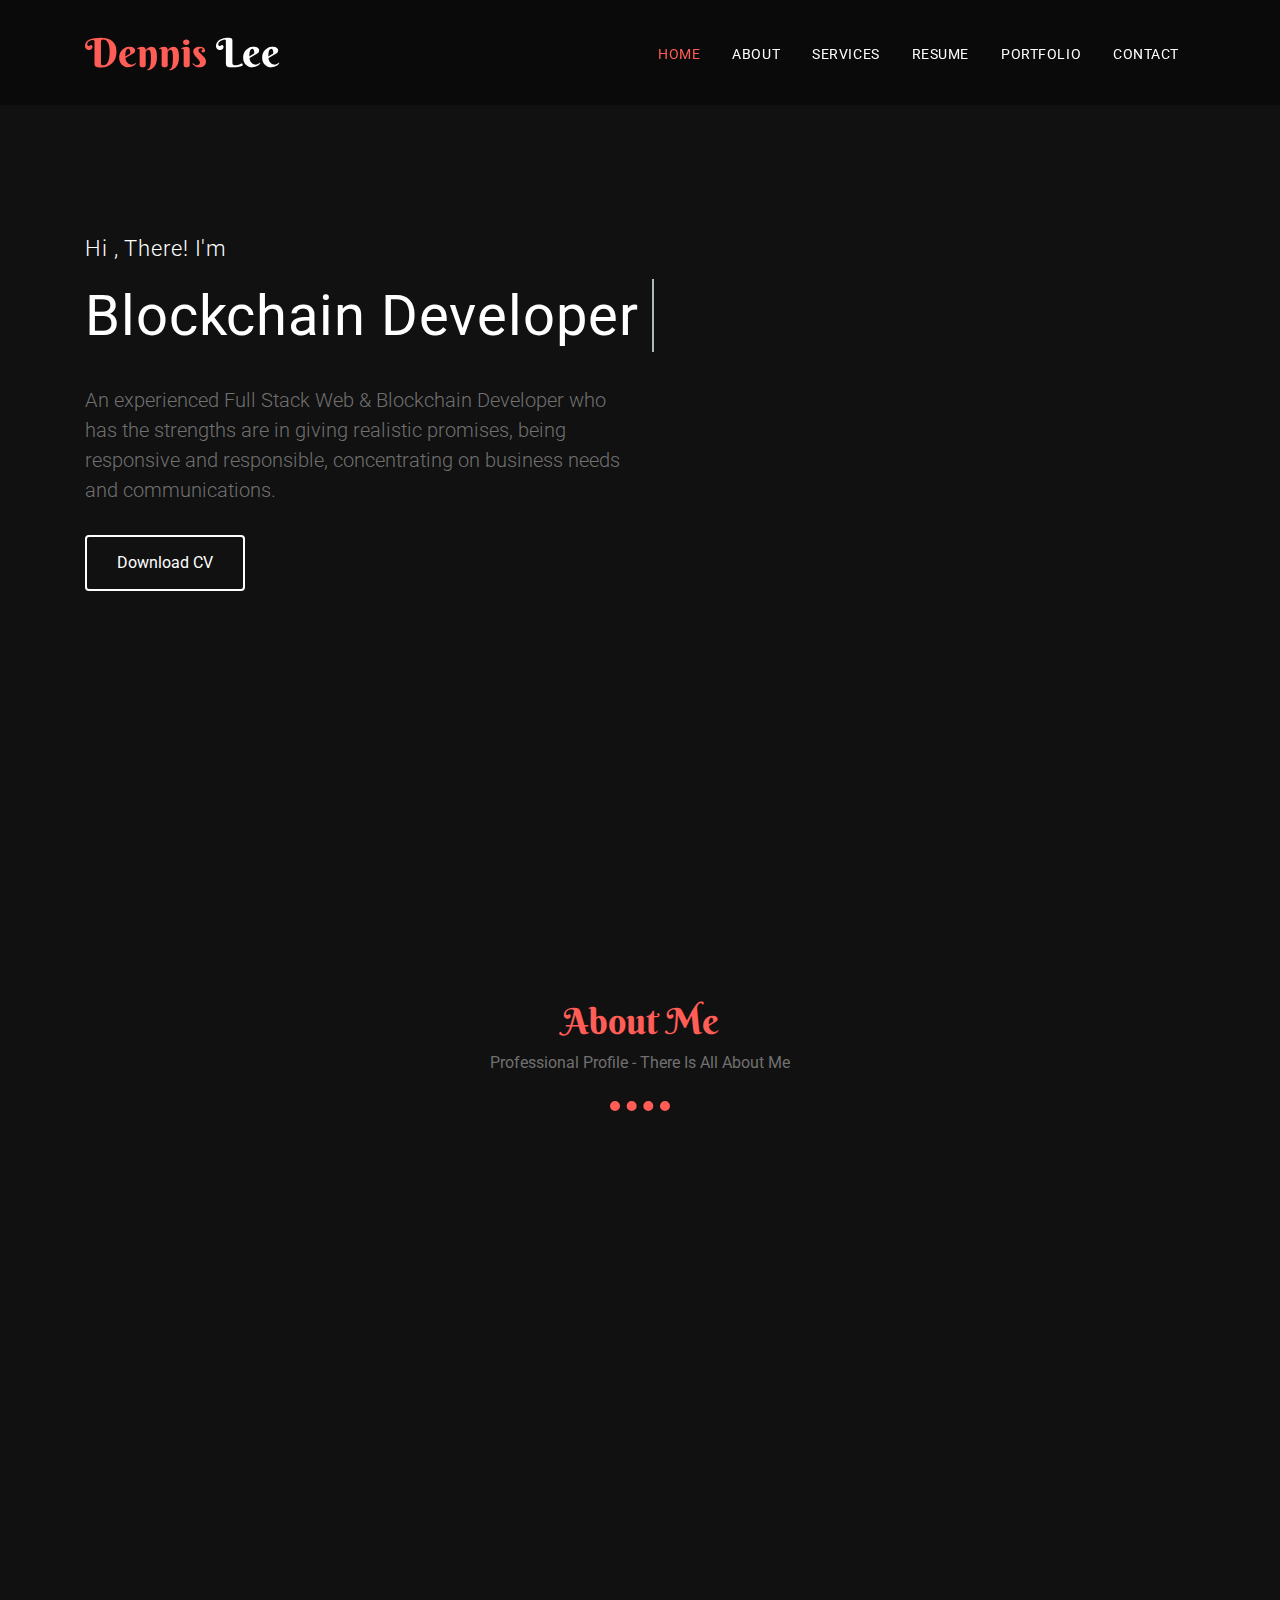
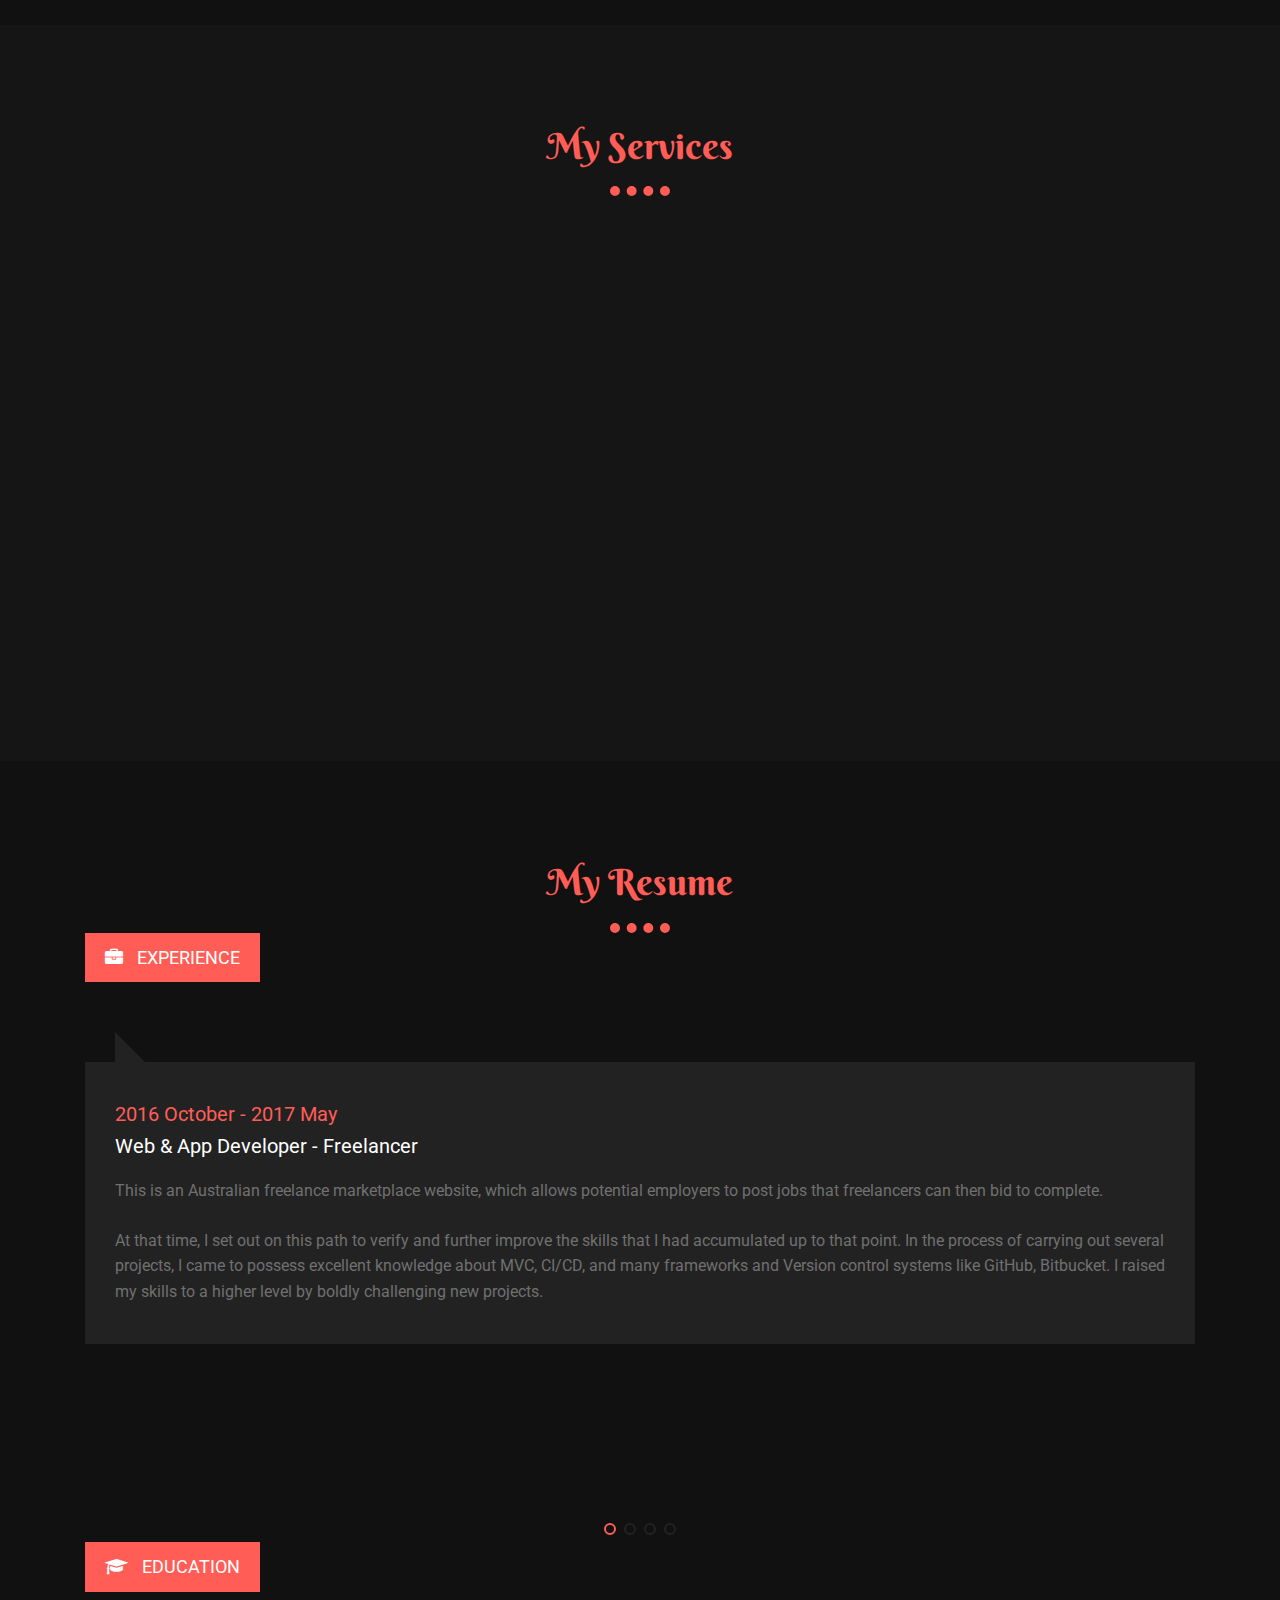
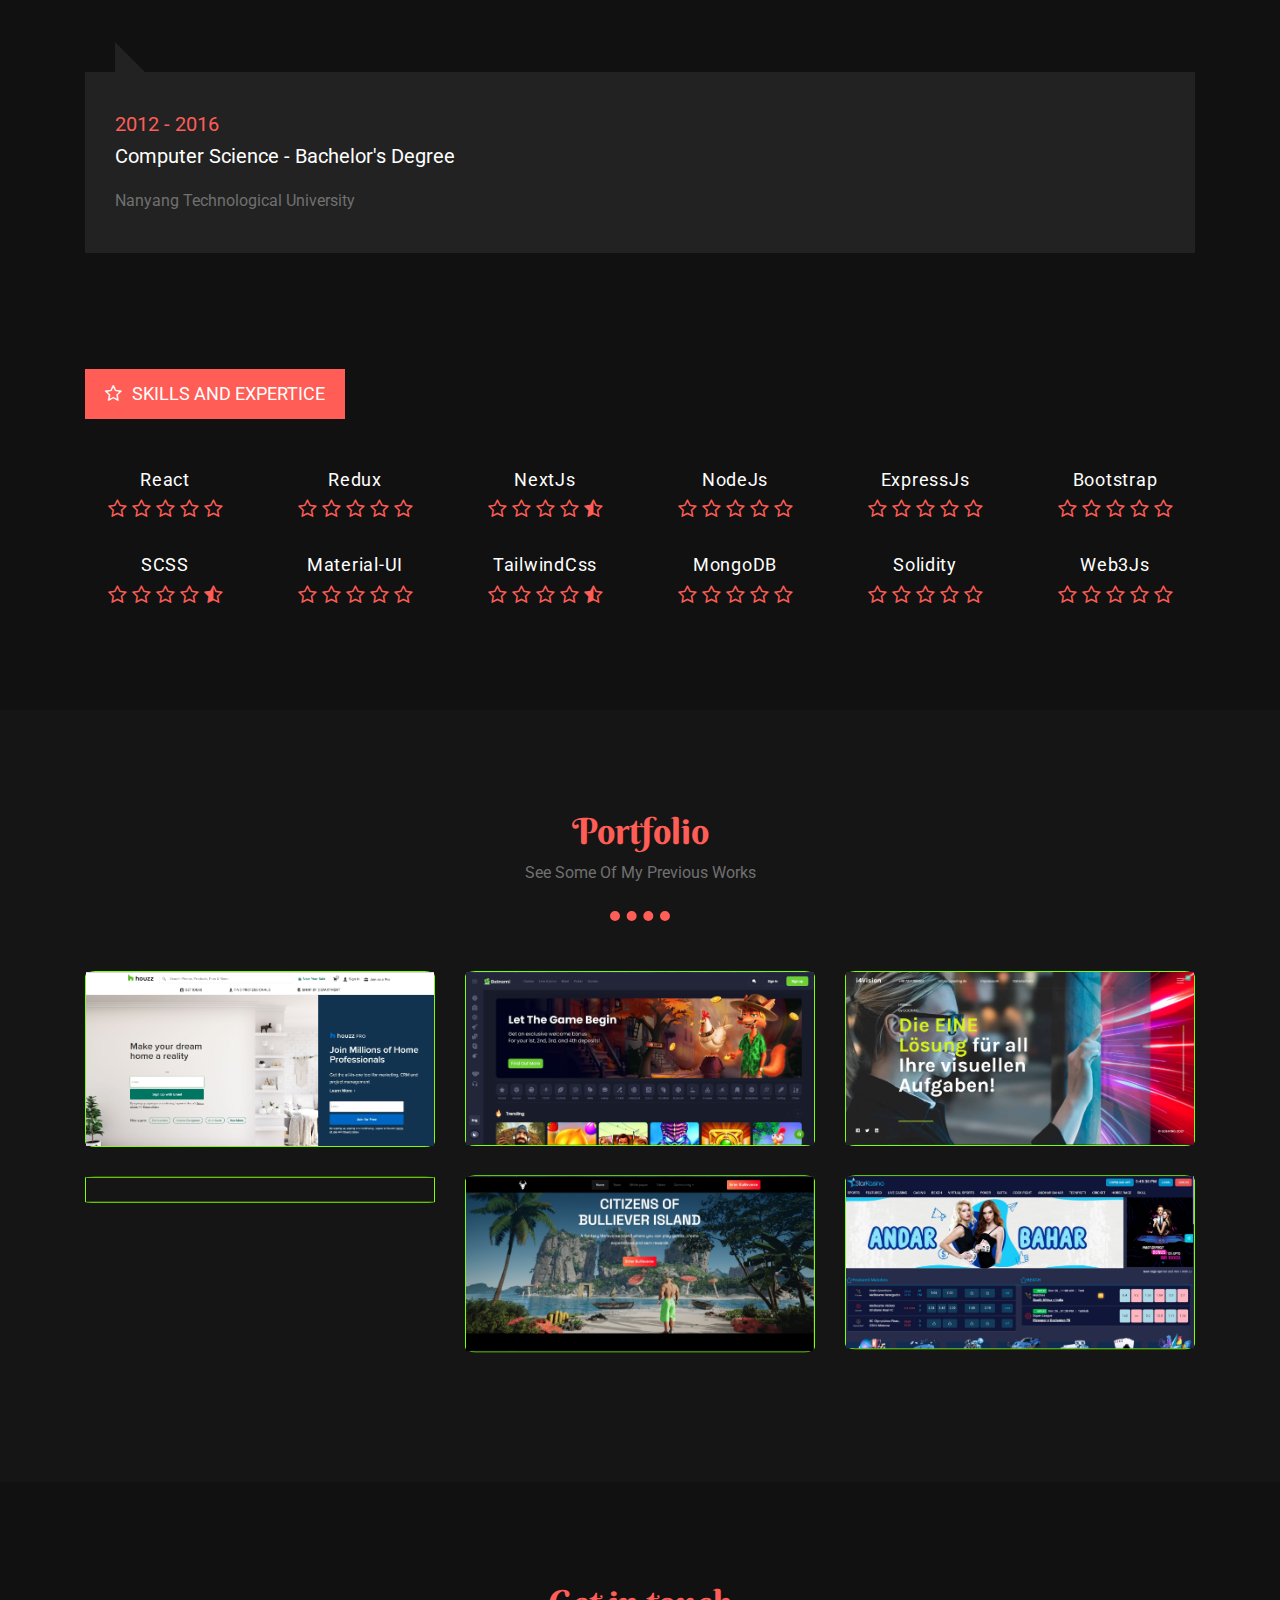
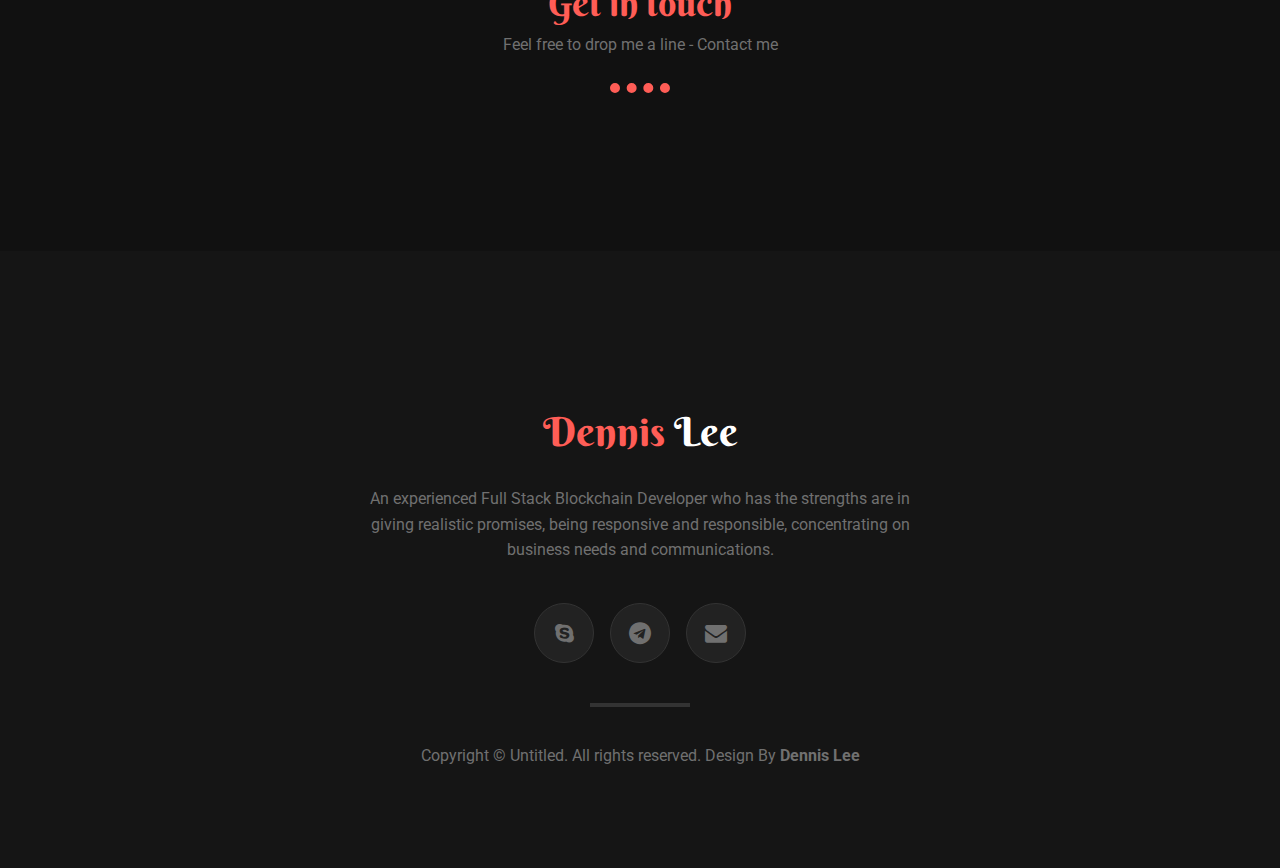
==== commit c26a8899: "version 2" ====
--- a/index.html
+++ b/index.html
@@ -1,1091 +1,1115 @@
 <!DOCTYPE html>
-<html lang=en>
+<html lang="en">
+
 <head>
-<meta charset=utf-8>
-<meta http-equiv=X-UA-Compatible content="IE=edge">
-<meta name=viewport content="width=device-width, initial-scale=1.0">
-<meta name=description content>
-<meta name=keywords content>
-<meta name=author content="Awaiken Theme">
-<title>Dennis Lee</title>
-<link href="https://fonts.googleapis.com/css?family=Berkshire+Swash%7CRoboto:300,400,400i,500,500i,700,700i,900" rel=stylesheet>
-<link href=css/bootstrap.min.css rel=stylesheet media=screen>
-<link href=css/font-awesome.min.css rel=stylesheet media=screen>
-<link href=css/flaticon.css rel=stylesheet media=screen>
-<link rel=stylesheet href=css/swiper.min.css>
-<link href=css/animate.css rel=stylesheet>
-<link href=css/magnific-popup.css rel=stylesheet>
-<link href=css/animation-headline.css rel=stylesheet>
-<link rel=stylesheet href=css/slicknav.css>
-<link href=css/custom.css rel=stylesheet media=screen>
-<link href=css/particle.css rel=stylesheet media=screen>
-<!--[if lt IE 9]>
-<script src=https://oss.maxcdn.com/html5shiv/3.7.2/html5shiv.min.js></script>
-<script src=https://oss.maxcdn.com/respond/1.4.2/respond.min.js></script>
-<![endif]-->
+	<!-- Meta -->
+	<meta charset="utf-8">
+	<meta http-equiv="X-UA-Compatible" content="IE=edge">
+	<meta name="viewport" content="width=device-width, initial-scale=1.0">
+	<meta name="description" content="">
+	<meta name="keywords" content="">
+	<meta name="author" content="Awaiken Theme">
+	<!-- Page Title -->
+	<title>Dennis Lee</title>
+	<!-- Google Fonts css-->
+	<link href="https://fonts.googleapis.com/css?family=Berkshire+Swash%7CRoboto:300,400,400i,500,500i,700,700i,900"
+		rel="stylesheet">
+	<!-- Bootstrap css -->
+	<link href="css/bootstrap.min.css" rel="stylesheet" media="screen">
+	<!-- Font Awesome icon css-->
+	<link href="css/font-awesome.min.css" rel="stylesheet" media="screen">
+	<link href="css/flaticon.css" rel="stylesheet" media="screen">
+	<!-- Swiper's CSS -->
+	<link rel="stylesheet" href="css/swiper.min.css">
+	<!-- Animated css -->
+	<link href="css/animate.css" rel="stylesheet">
+	<!-- Magnific Popup CSS -->
+	<link href="css/magnific-popup.css" rel="stylesheet">
+	<!-- Animation Headline CSS -->
+	<link href="css/animation-headline.css" rel="stylesheet">
+	<!-- Slick nav css -->
+	<link rel="stylesheet" href="css/slicknav.css">
+	<!-- Main custom css -->
+	<link href="css/custom.css" rel="stylesheet" media="screen">
+	<link href="css/particle.css" rel="stylesheet" media="screen">
+	<!-- HTML5 shim and Respond.js for IE8 support of HTML5 elements and media queries -->
+	<!-- WARNING: Respond.js doesn't work if you view the page via file:// -->
+	<!--[if lt IE 9]>
+      <script src="https://oss.maxcdn.com/html5shiv/3.7.2/html5shiv.min.js"></script>
+      <script src="https://oss.maxcdn.com/respond/1.4.2/respond.min.js"></script>
+    <![endif]-->
 </head>
-<body data-spy=scroll data-target=#main-navbar data-offset=75>
-<div class=preloader>
-<div class=loader>
-<div class=diamond></div>
-<div class=diamond></div>
-<div class=diamond></div>
-</div>
-</div>
-<header class=header>
-<nav class="navbar navbar-expand-md navbar-light fixed-top" id=main-navbar>
-<div class=container>
-<a class=navbar-brand href=#>
-<h1><span>Dennis</span> Lee</h1>
-</a>
-<ul class="navbar-nav ml-auto" id=main-menu>
-<li class=nav-item><a class="nav-link active" href=#home>Home</a></li>
-<li class=nav-item><a class=nav-link href=#about>About</a></li>
-<li class=nav-item><a class=nav-link href=#services>Services</a></li>
-<li class=nav-item><a class=nav-link href=#resume>Resume</a></li>
-<li class=nav-item><a class=nav-link href=#portfolio>Portfolio</a></li>
-<li class=nav-item><a class=nav-link href=#contact>Contact</a></li>
-</ul>
-<div class=navbar-toggle></div>
-<div id=responsive-menu></div>
-</div>
-</nav>
-</header>
-<div class=banner id=home>
-<div class=container>
-<div class=row>
-<div class=col-lg-6>
-<div class=banner-content>
-<h2 class="cd-headline clip">
-<span class=before-heading>Hi , There! I'm </span>
-<span class=cd-words-wrapper>
-<b>Full Stack Web Developer</b>
-<b class=is-visible>Blockchain Developer</b>
-<b>Web Designer</b>
-</span>
-</h2>
-<p>An experienced Full Stack Blockchain Developer who has the strengths are in giving realistic
-promises, being responsive and responsible, concentrating on business needs and
-communications. </p>
-<a href="https://drive.google.com/file/d/1DwSRtp9M2sE9fhozI4fybga-pykf0MUI/view?usp=sharing" class=btn-download>Download CV</a>
-</div>
-</div>
-</div>
-</div>
-</div>
-<section class=about-us id=about>
-<div class=container>
-<div class=row>
-<div class=col-md-12>
-<div class=section-title>
-<h2>About Me</h2>
-<p>Professional Profile - There Is All About Me</p>
-</div>
-</div>
-</div>
-<div class=row>
-<div class=col-lg-4>
-<div class="about-image wow fadeInLeft" data-wow-delay=0.3s>
-<img src=images/about.jpg alt />
-</div>
-</div>
-<div class=col-lg-8>
-<div class="about-content wow fadeInUp" data-wow-delay=0.8s>
-<h3>I'm Dennis Lee</h3>
-<p>A talented full-stack developer with 5 + years of well-rounded experience in web development,
-object-oriented and user-centered design. Motivated designer and developer with experience
-creating custom websites through many fields' skills and having Strong collaboration skills
-and proven history of application development.</p>
-<p>Am passionate about solving challenging problems that others find difficult or
-impossible.Providing technical, creative, and business insights to all projects I work on.
-</p>
-<ul>
-<li><i class=flaticon-calendar></i><b>Date of birth:</b> 16 April 1994</li>
-<li><i class=flaticon-flag></i><b>Nationality:</b> Chinesse</li>
-<li><i class=flaticon-freelance></i><b>Freelance:</b> Available</li>
-<li><i class=flaticon-placeholder></i><b>Address:</b> 9A MOSQUE STREET , SG</li>
-<li><i class=flaticon-email></i><b>Email:</b> golden.peach.ts@gmail.com</li>
-<li><i class=flaticon-translation></i><b>Spoken Langages:</b> Chinese - English</li>
-<li><i class=flaticon-skype></i><b>Skype:</b> https://join.skype.com/invite/x9uVjXmB5LRY </li>
-</ul>
-</div>
-</div>
-</div>
-</div>
-</section>
-<section class=services id=services>
-<div class=container>
-<div class=row>
-<div class=col-md-12>
-<div class=section-title>
-<h2>My Services</h2>
-</div>
-</div>
-</div>
-<div class=row>
-<div class=col-md-4>
-<div class="service-single wow fadeInUp" data-wow-delay=0.3s>
-<div class=icon-box>
-<i class=flaticon-idea></i>
-</div>
-<h3>Web Design</h3>
-</div>
-</div>
-<div class=col-md-4>
-<div class="service-single wow fadeInUp" data-wow-delay=0.6s>
-<div class=icon-box>
-<i class=flaticon-translation></i>
-</div>
-<h3>Web Developer</h3>
-</div>
-</div>
-<div class=col-md-4>
-<div class="service-single wow fadeInUp" data-wow-delay=0.9s>
-<div class=icon-box>
-<i class=flaticon-controls></i>
-</div>
-<h3>Photography</h3>
-</div>
-</div>
-<div class=col-md-4>
-<div class="service-single wow fadeInUp" data-wow-delay=1.2s>
-<div class=icon-box>
-<i class=flaticon-growth></i>
-</div>
-<h3>SEO Analyst</h3>
-</div>
-</div>
-<div class=col-md-4>
-<div class="service-single wow fadeInUp" data-wow-delay=1.5s>
-<div class=icon-box>
-<i class=flaticon-quality></i>
-</div>
-<h3>Creative Design</h3>
-</div>
-</div>
-<div class=col-md-4>
-<div class="service-single wow fadeInUp" data-wow-delay=1.8s>
-<div class=icon-box>
-<i class=flaticon-support></i>
-</div>
-<h3>24 X 7 Support</h3>
-</div>
-</div>
-</div>
-</div>
-</section>
-<section class=my-resume id=resume>
-<div class=container>
-<div class=row>
-<div class=col-md-12>
-<div class=section-title>
-<h2>My Resume</h2>
-</div>
-</div>
-</div>
-<div class="row mb-5 pb-5">
-<div class=col-md-12>
-<div class=experience>
-<h3 class=sub-title><i class="fa fa-briefcase"></i> Experience</h3>
-<div class="swiper-container experience-slider">
-<div class=swiper-wrapper>
-<div class=swiper-slide>
-<div class=experience-single>
-<h5>2016 October - 2017 May</h5>
-<h4>Web & App Developer - Freelancer</h4>
-<ul>
-<li>At that time, I set out on this path to verify and further improve the
-skills that I had accumulated up to that point.</li>
-<li>In the process of carrying out several projects, I came to possess
-excellent knowledge about MVC, CI/CD, and many frameworks and Version
-control systems like GitHub, Bitbucket.</li>
-<li>I raised my skills to a higher level by boldly challenging new projects.
-</li>
-</ul>
-</div>
-</div>
-<div class=swiper-slide>
-<div class=experience-single>
-<h5>2017 May - 2018 Feburary</h5>
-<h4>Full Stack Developer - GOVTECH Group Inc.</h4>
-<ul>
-<li>Planned, wrote and debugged mobile and web applications</li>
-<li>Developed and Deployed RESTful API using Java Spring Framework,
-PHP/Laravel/CodeIgniter and Node.js/Express.</li>
-<li>Gained hands-on expertise in HTML, CSS/Less/Sass, JavaScript,
-TypeScript, Java, Objective-C, Swift, PHP, JQuery, Bootstrap, Angular,
-CodeIgniter, Laravel, Python and modern frameworks and Libraries</li>
-<li>Implemented the payment system, SMS verification, Push Notification and
-Social Login.</li>
-<li>Experienced MySQL, PostgreSQL, MongoDB and Redis</li>
-</ul>
-</div>
-</div>
-<div class=swiper-slide>
-<div class=experience-single>
-<h5>2018 Feburary - 2019 June</h5>
-<h4>Senior Front-end Designer for eCommerce - CodeBlue Australia Inc.</h4>
-<ul>
-<li>Maintained the production site through various production tasks, such as
-creating functional prototypes for user testing labs and creating
-landing pages and newsletters with
-ReactJs/Bootstrap/Typescript/TailwindCss.</li>
-<li>Coordinated with the offshore development team to lead the integration
-of the new eCommerce store redesign with the back-end templates using
-skills containing Shopify, Shopify Apps, API, ReactJs, NextJs, NodeJs,
-ExpressJs, Java, Laravel</li>
-<li>Built components and set the schedule for all the eCommerce promo
-materials in IBM WebSphere.</li>
-</ul>
-</div>
-</div>
-<div class=swiper-slide>
-<div class=experience-single>
-<h5>2019 June - 2021 November</h5>
-<h4>FullStack Blickchain Developer - Pullerits Group Inc.</h4>
-<ul>
-<li>Built fully-features defi platforms like staking, yield farm, NFT
-marketplace, lend/borrow system to make profits TypeScript, React,
-Redux, Web3.js, Solidity, Truffle, SubGraph.</li>
-<li>Developed the building rent system: the admin dashboard with Angular
-(Medtronic theme) and RESTful API with Node.js / Express / MongoDB
-Implemented socket server to update real-time the status with socket.io
-Designed NoSQL documents</li>
-<li>Used JSON Web Token to authorize the use and Amazon S3 bucket to store
-the PDF documents</li>
-<li>Implemented the function to draw the signature to the PDF document in
-web site</li>
-<li>Developed the conference site using WebRTC with React / Redux and the
-API to manage meeting information with Node / Express</li>
-<li>Used Firebase Authentication, Cloud Firestore, Real-time Database, and
-Amazon DynamoDB</li>
-<li>Experienced Agora SDK and Amazon Chime SDK</li>
-<li>Developed the landing page in HTML, CSS, JQuery and Bootstrap</li>
-</ul>
-</div>
-</div>
-</div>
-<div class=experience-pagination></div>
-</div>
-</div>
-</div>
-<div class=col-md-12>
-<div class=education>
-<h3 class=sub-title><i class="fa fa-graduation-cap"></i> Education</h3>
-<div class="swiper-container education-slider">
-<div class=swiper-wrapper-1>
-<div class=swiper-slide>
-<div class=experience-single>
-<h5>2012 - 2016</h5>
-<h4>BACHELOR OF ENGINEERING</h4>
-<p>Nanyang Technological University</p>
-</div>
-</div>
-</div>
-<div class=education-pagination></div>
-</div>
-</div>
-</div>
-</div>
-<div class=row>
-<div class=col-md-12>
-<div class=skill>
-<h3 class=sub-title><i class="fa fa-star-o"></i>My Skills</h3>
-<div class=skill-content>
-<div class=row>
-<div class=col-md-2>
-<div class=skill-single>
-<h5>HTML</h5>
-<div class=skill-ratting>
-<i class="fa fa-star-o"></i>
-<i class="fa fa-star-o"></i>
-<i class="fa fa-star-o"></i>
-<i class="fa fa-star-o"></i>
-<i class="fa fa-star-o"></i>
-</div>
-</div>
-</div>
-<div class=col-md-2>
-<div class=skill-single>
-<h5>CSS</h5>
-<div class=skill-ratting>
-<i class="fa fa-star-o"></i>
-<i class="fa fa-star-o"></i>
-<i class="fa fa-star-o"></i>
-<i class="fa fa-star-o"></i>
-<i class="fa fa-star-o"></i>
-</div>
-</div>
-</div>
-<div class=col-md-2>
-<div class=skill-single>
-<h5>JavaScript</h5>
-<div class=skill-ratting>
-<i class="fa fa-star-o"></i>
-<i class="fa fa-star-o"></i>
-<i class="fa fa-star-o"></i>
-<i class="fa fa-star-o"></i>
-<i class="fa fa-star-o"></i>
-</div>
-</div>
-</div>
-<div class=col-md-2>
-<div class=skill-single>
-<h5>TypeScript</h5>
-<div class=skill-ratting>
-<i class="fa fa-star-o"></i>
-<i class="fa fa-star-o"></i>
-<i class="fa fa-star-o"></i>
-<i class="fa fa-star-half-o"></i>
-</div>
-</div>
-</div>
-<div class=col-md-2>
-<div class=skill-single>
-<h5>Jquery</h5>
-<div class=skill-ratting>
-<i class="fa fa-star-o"></i>
-<i class="fa fa-star-o"></i>
-<i class="fa fa-star-o"></i>
-<i class="fa fa-star-o"></i>
-<i class="fa fa-star-half-o"></i>
-</div>
-</div>
-</div>
-<div class=col-md-2>
-<div class=skill-single>
-<h5>Python</h5>
-<div class=skill-ratting>
-<i class="fa fa-star-o"></i>
-<i class="fa fa-star-o"></i>
-<i class="fa fa-star-o"></i>
-</div>
-</div>
-</div>
-<div class=col-md-2>
-<div class=skill-single>
-<h5>ReactJs</h5>
-<div class=skill-ratting>
-<i class="fa fa-star-o"></i>
-<i class="fa fa-star-o"></i>
-<i class="fa fa-star-o"></i>
-<i class="fa fa-star-o"></i>
-<i class="fa fa-star-o"></i>
-</div>
-</div>
-</div>
-<div class=col-md-2>
-<div class=skill-single>
-<h5>NodeJs</h5>
-<div class=skill-ratting>
-<i class="fa fa-star-o"></i>
-<i class="fa fa-star-o"></i>
-<i class="fa fa-star-o"></i>
-<i class="fa fa-star-o"></i>
-<i class="fa fa-star-o"></i>
-</div>
-</div>
-</div>
-<div class=col-md-2>
-<div class=skill-single>
-<h5>ExpressJs</h5>
-<div class=skill-ratting>
-<i class="fa fa-star-o"></i>
-<i class="fa fa-star-o"></i>
-<i class="fa fa-star-o"></i>
-<i class="fa fa-star-o"></i>
-<i class="fa fa-star-o"></i>
-</div>
-</div>
-</div>
-<div class=col-md-2>
-<div class=skill-single>
-<h5>AngularJs</h5>
-<div class=skill-ratting>
-<i class="fa fa-star-o"></i>
-<i class="fa fa-star-o"></i>
-<i class="fa fa-star-o"></i>
-<i class="fa fa-star-o"></i>
-<i class="fa fa-star-half-o"></i>
-</div>
-</div>
-</div>
-<div class=col-md-2>
-<div class=skill-single>
-<h5>NextJs</h5>
-<div class=skill-ratting>
-<i class="fa fa-star-o"></i>
-<i class="fa fa-star-o"></i>
-<i class="fa fa-star-o"></i>
-<i class="fa fa-star-o"></i>
-<i class="fa fa-star-half-o"></i>
-</div>
-</div>
-</div>
-<div class=col-md-2>
-<div class=skill-single>
-<h5>VueJs</h5>
-<div class=skill-ratting>
-<i class="fa fa-star-o"></i>
-<i class="fa fa-star-o"></i>
-<i class="fa fa-star-o"></i>
-<i class="fa fa-star-o"></i>
-<i class="fa fa-star-half-o"></i>
-</div>
-</div>
-</div>
-<div class=col-md-2>
-<div class=skill-single>
-<h5>Material-UI</h5>
-<div class=skill-ratting>
-<i class="fa fa-star-o"></i>
-<i class="fa fa-star-o"></i>
-<i class="fa fa-star-o"></i>
-<i class="fa fa-star-o"></i>
-<i class="fa fa-star-o"></i>
-</div>
-</div>
-</div>
-<div class=col-md-2>
-<div class=skill-single>
-<h5>TailwindCss</h5>
-<div class=skill-ratting>
-<i class="fa fa-star-o"></i>
-<i class="fa fa-star-o"></i>
-<i class="fa fa-star-o"></i>
-<i class="fa fa-star-o"></i>
-<i class="fa fa-star-half-o"></i>
-</div>
-</div>
-</div>
-<div class=col-md-2>
-<div class=skill-single>
-<h5>Bootstrap</h5>
-<div class=skill-ratting>
-<i class="fa fa-star-o"></i>
-<i class="fa fa-star-o"></i>
-<i class="fa fa-star-o"></i>
-<i class="fa fa-star-o"></i>
-<i class="fa fa-star-o"></i>
-</div>
-</div>
-</div>
-<div class=col-md-2>
-<div class=skill-single>
-<h5>Scss</h5>
-<div class=skill-ratting>
-<i class="fa fa-star-o"></i>
-<i class="fa fa-star-o"></i>
-<i class="fa fa-star-o"></i>
-<i class="fa fa-star-o"></i>
-<i class="fa fa-star-o"></i>
-</div>
-</div>
-</div>
-<div class=col-md-2>
-<div class=skill-single>
-<h5>MongoDB</h5>
-<div class=skill-ratting>
-<i class="fa fa-star-o"></i>
-<i class="fa fa-star-o"></i>
-<i class="fa fa-star-o"></i>
-<i class="fa fa-star-o"></i>
-<i class="fa fa-star-o"></i>
-</div>
-</div>
-</div>
-<div class=col-md-2>
-<div class=skill-single>
-<h5>MySQL</h5>
-<div class=skill-ratting>
-<i class="fa fa-star-o"></i>
-<i class="fa fa-star-o"></i>
-<i class="fa fa-star-o"></i>
-<i class="fa fa-star-o"></i>
-<i class="fa fa-star-o"></i>
-</div>
-</div>
-</div>
-<div class=col-md-2>
-<div class=skill-single>
-<h5>PostgreSQL</h5>
-<div class=skill-ratting>
-<i class="fa fa-star-o"></i>
-<i class="fa fa-star-o"></i>
-<i class="fa fa-star-o"></i>
-<i class="fa fa-star-o"></i>
-</div>
-</div>
-</div>
-<div class=col-md-2>
-<div class=skill-single>
-<h5>MariaDB</h5>
-<div class=skill-ratting>
-<i class="fa fa-star-o"></i>
-<i class="fa fa-star-o"></i>
-<i class="fa fa-star-o"></i>
-<i class="fa fa-star-half-o"></i>
-</div>
-</div>
-</div>
-<div class=col-md-2>
-<div class=skill-single>
-<h5>Crypto Currency</h5>
-<div class=skill-ratting>
-<i class="fa fa-star-o"></i>
-<i class="fa fa-star-o"></i>
-<i class="fa fa-star-o"></i>
-<i class="fa fa-star-o"></i>
-<i class="fa fa-star-o"></i>
-</div>
-</div>
-</div>
-<div class=col-md-2>
-<div class=skill-single>
-<h5>Solidity</h5>
-<div class=skill-ratting>
-<i class="fa fa-star-o"></i>
-<i class="fa fa-star-o"></i>
-<i class="fa fa-star-o"></i>
-<i class="fa fa-star-o"></i>
-<i class="fa fa-star-o"></i>
-</div>
-</div>
-</div>
-<div class=col-md-2>
-<div class=skill-single>
-<h5>Web3Js</h5>
-<div class=skill-ratting>
-<i class="fa fa-star-o"></i>
-<i class="fa fa-star-o"></i>
-<i class="fa fa-star-o"></i>
-<i class="fa fa-star-o"></i>
-<i class="fa fa-star-o"></i>
-</div>
-</div>
-</div>
-</div>
-</div>
-</div>
-</div>
-</div>
-</div>
-</section>
-<section class=portfolio id=portfolio>
-<div class=container>
-<div class=row>
-<div class=col-md-12>
-<div class=section-title>
-<h2>Portfolio</h2>
-<p>See Some Of My Previous Works</p>
-</div>
-</div>
-</div>
-<div class="row portfolio-boxes">
-<div class="col-md-4 col-sm-6 col-xs-12 portfolio-box">
-<div class=single-portfolio>
-<a href=#popup-1 class=has-popup>
-<img src=images/houzz/0.jpg class="Portfolio Image" alt />
-<div class=single-portfolio-overlay>
-<h3>MERN E-COMMERCE</h3>
-</div>
-</a>
-</div>
-<div id=popup-1 class="popup-box mfp-fade mfp-hide">
-<div class=content>
-<div class=image>
-<div id=gallery class="carousel slide" data-ride=carousel>
-<ul class=carousel-indicators>
-<li data-target=#gallery data-slide-to=0 class=active></li>
-<li data-target=#gallery data-slide-to=1></li>
-<li data-target=#gallery data-slide-to=2></li>
-<li data-target=#gallery data-slide-to=3></li>
-<li data-target=#gallery data-slide-to=4></li>
-<li data-target=#gallery data-slide-to=5></li>
-</ul>
-<div class=carousel-inner>
-<div class="carousel-item active">
-<img src=images/houzz/1.jpg alt=Error!>
-</div>
-<div class=carousel-item>
-<img src=images/houzz/2.jpg alt=Error!>
-</div>
-<div class=carousel-item>
-<img src=images/houzz/3.jpg alt=Error!>
-</div>
-<div class=carousel-item>
-<img src=images/houzz/4.jpg alt=Error!>
-</div>
-<div class=carousel-item>
-<img src=images/houzz/5.jpg alt=Error!>
-</div>
-</div>
-<a class=carousel-control-prev href=#gallery data-slide=prev>
-<span class=carousel-control-prev-icon></span>
-</a>
-<a class=carousel-control-next href=#gallery data-slide=next>
-<span class=carousel-control-next-icon></span>
-</a>
-</div>
-</div>
-<div class=desc>
-<h4>Houzz</h4>
-<p>
-This is an American website, online community and software for architecture; interior design and decorating; landscape design and home improvement.
-</p>
-<p>Skills : React.js , Typescript , Bootstrap , API , Node.js , Express , MongoDB</p>
-</div>
-</div>
-</div>
-</div>
-<div class="col-md-4 col-sm-6 col-xs-12 portfolio-box">
-<div class=single-portfolio>
-<a href=#popup-2 class=has-popup>
-<img src=images/betnomi/0.jpg class="Portfolio Image" alt />
-<div class=single-portfolio-overlay>
-<h3>GAMBLING SITE</h3>
-</div>
-</a>
-</div>
-<div id=popup-2 class="popup-box mfp-fade mfp-hide">
-<div class=content>
-<div class=image>
-<div id=gallery class="carousel slide" data-ride=carousel>
-<ul class=carousel-indicators>
-<li data-target=#gallery data-slide-to=0 class=active></li>
-<li data-target=#gallery data-slide-to=1></li>
-<li data-target=#gallery data-slide-to=2></li>
-<li data-target=#gallery data-slide-to=3></li>
-<li data-target=#gallery data-slide-to=4></li>
-<li data-target=#gallery data-slide-to=5></li>
-<li data-target=#gallery data-slide-to=6></li>
-<li data-target=#gallery data-slide-to=7></li>
-</ul>
-<div class=carousel-inner>
-<div class="carousel-item active">
-<img src=images/betnomi/1.jpg alt=Error!>
-</div>
-<div class=carousel-item>
-<img src=images/betnomi/2.jpg alt=Error!>
-</div>
-<div class=carousel-item>
-<img src=images/betnomi/3.jpg alt=Error!>
-</div>
-<div class=carousel-item>
-<img src=images/betnomi/4.jpg alt=Error!>
-</div>
-<div class=carousel-item>
-<img src=images/betnomi/5.jpg alt=Error!>
-</div>
-<div class=carousel-item>
-<img src=images/betnomi/6.jpg alt=Error!>
-</div>
-<div class=carousel-item>
-<img src=images/betnomi/7.jpg alt=Error!>
-</div>
-</div>
-<a class=carousel-control-prev href=#gallery data-slide=prev>
-<span class=carousel-control-prev-icon></span>
-</a>
-<a class=carousel-control-next href=#gallery data-slide=next>
-<span class=carousel-control-next-icon></span>
-</a>
-</div>
-</div>
-<div class=desc>
-<h4>Betnomi</h4>
-<p>
-Betnomi is a Gambling website that is powered by Blockchain.
-</p>
-<p>Skills : Typescript , ReactJs , Tailwind CSS , NodeJs , Express , API , MongoDB , Blockchain</p>
-</div>
-</div>
-</div>
-</div>
-<div class="col-md-4 col-sm-6 col-xs-12 portfolio-box">
-<div class=single-portfolio>
-<a href=#popup-3 class=has-popup>
-<img src=images/i4vision/0.jpg class="Portfolio Image" alt />
-<div class=single-portfolio-overlay>
-<h3>ADVERT WEBSITE</h3>
-</div>
-</a>
-</div>
-<div id=popup-3 class="popup-box mfp-fade mfp-hide">
-<div class=content>
-<div class=image>
-<div id=gallery class="carousel slide" data-ride=carousel>
-<ul class=carousel-indicators>
-<li data-target=#gallery data-slide-to=0 class=active></li>
-<li data-target=#gallery data-slide-to=1></li>
-<li data-target=#gallery data-slide-to=2></li>
-<li data-target=#gallery data-slide-to=3></li>
-<li data-target=#gallery data-slide-to=4></li>
-<li data-target=#gallery data-slide-to=5></li>
-<li data-target=#gallery data-slide-to=6></li>
-</ul>
-<div class=carousel-inner>
-<div class="carousel-item active">
-<img src=images/i4vision/1.jpg alt=Error!>
-</div>
-<div class=carousel-item>
-<img src=images/i4vision/2.jpg alt=Error!>
-</div>
-<div class=carousel-item>
-<img src=images/i4vision/3.jpg alt=Error!>
-</div>
-<div class=carousel-item>
-<img src=images/i4vision/4.jpg alt=Error!>
-</div>
-<div class=carousel-item>
-<img src=images/i4vision/5.jpg alt=Error!>
-</div>
-<div class=carousel-item>
-<img src=images/i4vision/6.jpg alt=Error!>
-</div>
-</div>
-<a class=carousel-control-prev href=#gallery data-slide=prev>
-<span class=carousel-control-prev-icon></span>
-</a>
-<a class=carousel-control-next href=#gallery data-slide=next>
-<span class=carousel-control-next-icon></span>
-</a>
-</div>
-</div>
-<div class=desc>
-<h4>I4vision</h4>
-<p>
-i4Vision.Visualisation with interactivity. i4Vision. GOERING-Icon_i4vision. i4Vision makes information accessible on video panels
-</p>
-<p>Skills : Laravel , MySQL , Bootstrap </p>
-</div>
-</div>
-</div>
-</div>
-<div class="col-md-4 col-sm-6 col-xs-12 portfolio-box">
-<div class=single-portfolio>
-<a href=#popup-4 class=has-popup>
-<img src=images/starkasino/0.jpg class="Portfolio Image" alt />
-<div class=single-portfolio-overlay>
-<h3>GAMBLING SITE</h3>
-</div>
-</a>
-</div>
-<div id=popup-4 class="popup-box mfp-fade mfp-hide">
-<div class=content>
-<div class=image>
-<div id=gallery class="carousel slide" data-ride=carousel>
-<ul class=carousel-indicators>
-<li data-target=#gallery data-slide-to=0 class=active></li>
-<li data-target=#gallery data-slide-to=1></li>
-<li data-target=#gallery data-slide-to=2></li>
-<li data-target=#gallery data-slide-to=3></li>
-<li data-target=#gallery data-slide-to=4></li>
-<li data-target=#gallery data-slide-to=5></li>
-</ul>
-<div class=carousel-inner>
-<div class="carousel-item active">
-<img src=images/starkasino/1.jpg alt=Error!>
-</div>
-<div class=carousel-item>
-<img src=images/starkasino/2.jpg alt=Error!>
-</div>
-<div class=carousel-item>
-<img src=images/starkasino/3.jpg alt=Error!>
-</div>
-<div class=carousel-item>
-<img src=images/starkasino/4.jpg alt=Error!>
-</div>
-<div class=carousel-item>
-<img src=images/starkasino/5.jpg alt=Error!>
-</div>
-</div>
-<a class=carousel-control-prev href=#gallery data-slide=prev>
-<span class=carousel-control-prev-icon></span>
-</a>
-<a class=carousel-control-next href=#gallery data-slide=next>
-<span class=carousel-control-next-icon></span>
-</a>
-</div>
-</div>
-<div class=desc>
-<h4>Starkasino</h4>
-<p>
-Best Online Casino Slot & Live Games
-</p>
-<p> Skills : React and Socket , NodeJs , ExpressJs , MongoDB , RESTful API </p>
-</div>
-</div>
-</div>
-</div>
-<div class="col-md-4 col-sm-6 col-xs-12 portfolio-box">
-<div class=single-portfolio>
-<a href=#popup-5 class=has-popup>
-<img src=images/bullieverisland/0.jpg class="Portfolio Image" alt />
-<div class=single-portfolio-overlay>
-<h3>NFT WEBSITE</h3>
-</div>
-</a>
-</div>
-<div id=popup-5 class="popup-box mfp-fade mfp-hide">
-<div class=content>
-<div class=image>
-<div id=gallery class="carousel slide" data-ride=carousel>
-<ul class=carousel-indicators>
-<li data-target=#gallery data-slide-to=0 class=active></li>
-<li data-target=#gallery data-slide-to=1></li>
-<li data-target=#gallery data-slide-to=2></li>
-<li data-target=#gallery data-slide-to=3></li>
-<li data-target=#gallery data-slide-to=4></li>
-<li data-target=#gallery data-slide-to=5></li>
-<li data-target=#gallery data-slide-to=6></li>
-<li data-target=#gallery data-slide-to=7></li>
-<li data-target=#gallery data-slide-to=8></li>
-<li data-target=#gallery data-slide-to=9></li>
-</ul>
-<div class=carousel-inner>
-<div class="carousel-item active">
-<img src=images/bullieverisland/1.jpg alt=Error!>
-</div>
-<div class=carousel-item>
-<img src=images/bullieverisland/2.jpg alt=Error!>
-</div>
-<div class=carousel-item>
-<img src=images/bullieverisland/3.jpg alt=Error!>
-</div>
-<div class=carousel-item>
-<img src=images/bullieverisland/4.jpg alt=Error!>
-</div>
-<div class=carousel-item>
-<img src=images/bullieverisland/5.jpg alt=Error!>
-</div>
-<div class=carousel-item>
-<img src=images/bullieverisland/6.jpg alt=Error!>
-</div>
-<div class=carousel-item>
-<img src=images/bullieverisland/7.jpg alt=Error!>
-</div>
-<div class=carousel-item>
-<img src=images/bullieverisland/8.jpg alt=Error!>
-</div>
-<div class=carousel-item>
-<img src=images/bullieverisland/9.jpg alt=Error!>
-</div>
-</div>
-<a class=carousel-control-prev href=#gallery data-slide=prev>
-<span class=carousel-control-prev-icon></span>
-</a>
-<a class=carousel-control-next href=#gallery data-slide=next>
-<span class=carousel-control-next-icon></span>
-</a>
-</div>
-</div>
-<div class=desc>
-<h4>Citizens Of Bulliever Island</h4>
-<p>
-This NFT website means that 'Bulliever Island is a fantasy Metaverse Island where you can play to earn, have fun and make new friends.'
-</p>
-</div>
-</div>
-</div>
-</div>
-<div class="col-md-4 col-sm-6 col-xs-12 portfolio-box">
-<div class=single-portfolio>
-<a href=#popup-6 class=has-popup>
-<img src=images/galaxyfight/0.jpg class="Portfolio Image" alt />
-<div class=single-portfolio-overlay>
-<h3>NFT WEBSITE</h3>
-</div>
-</a>
-</div>
-<div id=popup-6 class="popup-box mfp-fade mfp-hide">
-<div class=content>
-<div class=image>
-<div id=gallery class="carousel slide" data-ride=carousel>
-<ul class=carousel-indicators>
-<li data-target=#gallery data-slide-to=0 class=active></li>
-<li data-target=#gallery data-slide-to=1></li>
-<li data-target=#gallery data-slide-to=2></li>
-<li data-target=#gallery data-slide-to=3></li>
-<li data-target=#gallery data-slide-to=4></li>
-<li data-target=#gallery data-slide-to=5></li>
-<li data-target=#gallery data-slide-to=6></li>
-</ul>
-<div class=carousel-inner>
-<div class="carousel-item active">
-<img src=images/galaxyfight/1.jpg alt=Error!>
-</div>
-<div class=carousel-item>
-<img src=images/galaxyfight/2.jpg alt=Error!>
-</div>
-<div class=carousel-item>
-<img src=images/galaxyfight/3.jpg alt=Error!>
-</div>
-<div class=carousel-item>
-<img src=images/galaxyfight/4.jpg alt=Error!>
-</div>
-<div class=carousel-item>
-<img src=images/galaxyfight/5.jpg alt=Error!>
-</div>
-<div class=carousel-item>
-<img src=images/galaxyfight/6.jpg alt=Error!>
-</div>
-</div>
-<a class=carousel-control-prev href=#gallery data-slide=prev>
-<span class=carousel-control-prev-icon></span>
-</a>
-<a class=carousel-control-next href=#gallery data-slide=next>
-<span class=carousel-control-next-icon></span>
-</a>
-</div>
-</div>
-<div class=desc>
-<h4>Galaxy Fight Club NFT</h4>
-<p>
-The NFT website for Galaxy Fight Club (GFC) is not just an avatar project, it is a real-time PvP game to bring together all the other different NFT collections onto one single.
-</p>
-</div>
-</div>
-</div>
-</div>
-<div class="col-md-4 col-sm-6 col-xs-12 portfolio-box">
-<div class=single-portfolio>
-<a href=#popup-7 class=has-popup>
-<img src=images/timeturtle/0.jpg class="Portfolio Image" />
-<div class=single-portfolio-overlay>
-<h3>NFT WEBSITE</h3>
-</div>
-</a>
-</div>
-<div id=popup-7 class="popup-box mfp-fade mfp-hide">
-<div class=content>
-<div class=image>
-<div id=gallery class="carousel slide" data-ride=carousel>
-<ul class=carousel-indicators>
-<li data-target=#gallery data-slide-to=0 class=active></li>
-<li data-target=#gallery data-slide-to=1></li>
-<li data-target=#gallery data-slide-to=2></li>
-<li data-target=#gallery data-slide-to=3></li>
-<li data-target=#gallery data-slide-to=4></li>
-<li data-target=#gallery data-slide-to=5></li>
-<li data-target=#gallery data-slide-to=6></li>
-<li data-target=#gallery data-slide-to=7></li>
-</ul>
-<div class=carousel-inner>
-<div class="carousel-item active">
-<img src=images/timeturtle/0.gif alt=Error!>
-</div>
-<div class=carousel-item>
-<img src=images/timeturtle/1.gif alt=Error!>
-</div>
-<div class=carousel-item>
-<img src=images/timeturtle/2.gif alt=Error!>
-</div>
-<div class=carousel-item>
-<img src=images/timeturtle/3.gif alt=Error!>
-</div>
-<div class=carousel-item>
-<img src=images/timeturtle/4.gif alt=Error!>
-</div>
-<div class=carousel-item>
-<img src=images/timeturtle/5.gif alt=Error!>
-</div>
-<div class=carousel-item>
-<img src=images/timeturtle/6.gif alt=Error!>
-</div>
-<div class=carousel-item>
-<img src=images/timeturtle/7.gif alt=Error!>
-</div>
-</div>
-<a class=carousel-control-prev href=#gallery data-slide=prev>
-<span class=carousel-control-prev-icon></span>
-</a>
-<a class=carousel-control-next href=#gallery data-slide=next>
-<span class=carousel-control-next-icon></span>
-</a>
-</div>
-</div>
-<div class=desc>
-<h4>Time Turtle</h4>
-<p>
-Skills : React , Css , Solidity , Figma Design
-</p>
-</div>
-</div>
-</div>
-</div>
-</div>
-</section>
-<section class=contactus id=contact>
-<div class=container>
-<div class=row>
-<div class=col-md-12>
-<div class=section-title>
-<h2>Get in touch</h2>
-<p>Feel free to drop me a line - Contact me</p>
-</div>
-</div>
-</div>
-</div>
-</section>
-<div class=contact-information>
-<div class=container>
-<div class=row>
-<div class=col-lg-4>
-<div class="contact-info-single wow fadeInUp" data-wow-delay=0.3s>
-<h3>Address</h3>
-<p>9A MOSQUE STREET , SG</p>
-</div>
-</div>
-<div class=col-lg-4>
-<div class="contact-info-single wow fadeInUp" data-wow-delay=0.6s>
-<h3>Telegram</h3>
-<p>@golden_t_s </p>
-</div>
-</div>
-<div class=col-lg-4>
-<div class="contact-info-single wow fadeInUp" data-wow-delay=0.9s>
-<h3>Email</h3>
-<p>golden.peach.ts@gmail.com</p>
-</div>
-</div>
-</div>
-</div>
-</div>
-<footer class=main-footer>
-<div class=container>
-<div class=row>
-<div class=col-md-12>
-<div class=footer-logo>
-<h1><span>Dennis</span> Lee</h1>
-</div>
-<div class=footer-about>
-<p>An experienced Full Stack Blockchain Developer who has the strengths are in giving realistic promises, being responsive and responsible, concentrating on business needs and communications.</p>
-</div>
-<div class=footer-social>
-<a href=https://join.skype.com/invite/x9uVjXmB5LRY><i class="fa fa-skype"></i></a>
-<a href=https://t.me/@golden_t_s><i class="fa fa-telegram"></i></a>
-<a href=mailto:golden.peach.ts@gmail.com><i class="fa fa-envelope"></i></a>
-</div>
-<div class=footer-copyright>
-<p>Copyright &copy; Untitled. All rights reserved. Design By <b>Dennis Lee</b></p>
-</div>
-</div>
-</div>
-</div>
-</footer>
-<script src=js/jquery-1.12.4.min.js></script>
-<script src=js/bootstrap.min.js></script>
-<script src=js/wow.js></script>
-<script src=js/swiper.min.js></script>
-<script src=js/waypoints.min.js></script>
-<script src=js/jquery.counterup.min.js></script>
-<script src=js/isotope.min.js></script>
-<script src=js/jquery.magnific-popup.min.js></script>
-<script src=js/jquery.slicknav.js></script>
-<script src=js/SmoothScroll.js></script>
-<script src=js/animation-headline.js></script>
-<script src=js/function.js></script>
-<script src=js/particle.js></script>
+
+<body data-spy="scroll" data-target="#main-navbar" data-offset="75">
+
+	<!-- Preloader starts -->
+	<div class="preloader">
+		<div class="loader">
+			<div class="diamond"></div>
+			<div class="diamond"></div>
+			<div class="diamond"></div>
+		</div>
+	</div>
+	<!-- Preloader Ends -->
+
+	<!-- Header Section Start -->
+	<header class="header">
+		<nav class="navbar navbar-expand-md navbar-light fixed-top" id="main-navbar">
+			<div class="container">
+				<!-- Navbar Brand start -->
+				<a class="navbar-brand" href="#">
+					<h1><span>Dennis</span> Lee</h1>
+				</a>
+				<!-- Navbar Brand end -->
+
+				<!-- Navigation Starts -->
+				<ul class="navbar-nav ml-auto" id="main-menu">
+					<li class="nav-item"><a class="nav-link active" href="#home">Home</a></li>
+					<li class="nav-item"><a class="nav-link" href="#about">About</a></li>
+					<li class="nav-item"><a class="nav-link" href="#services">Services</a></li>
+					<li class="nav-item"><a class="nav-link" href="#resume">Resume</a></li>
+					<li class="nav-item"><a class="nav-link" href="#portfolio">Portfolio</a></li>
+					<li class="nav-item"><a class="nav-link" href="#contact">Contact</a></li>
+				</ul>
+				<!-- Navigation Ends -->
+
+				<div class="navbar-toggle"></div>
+				<div id="responsive-menu"></div>
+			</div>
+		</nav>
+	</header>
+	<!-- Header Section End -->
+
+	<!-- Banner Slider Section starts -->
+	<!-- <div id="particles">
+		<div id="webcoderskull">
+		</div>
+	</div> -->
+	<div class="banner" id="home">
+
+		<div class="container">
+			<div class="row">
+				<div class="col-lg-6">
+					<!-- Banner Content Start -->
+					<div class="banner-content">
+						<h2 class="cd-headline clip">
+							<span class="before-heading">Hi , There! I'm </span>
+							<span class="cd-words-wrapper">
+								<b>Full Stack Web Developer</b>
+								<b class="is-visible">Blockchain Developer</b>
+								<b>Web Designer</b>
+							</span>
+						</h2>
+						<p>An experienced Full Stack Web & Blockchain Developer who has the strengths are in giving realistic
+							promises, being responsive and responsible, concentrating on business needs and
+							communications. </p>
+
+						<a href="https://drive.google.com/file/d/1J2SAul2VDAkTy73Hke_AWSwmeww93tdX/view?usp=sharing" class="btn-download">Download CV</a>
+					</div>
+					<!-- Banner Content End -->
+				</div>
+				<div class="col-lg-6" style="display: flex; justify-content: end; align-items:center;">
+					<img src="./images/Dennis.png" alt="" style="width: 50%;border-radius: 10%;">
+				</div>
+			</div>
+		</div>
+	</div>
+	<!-- Banner Slider Section ends -->
+
+	<!-- About us Section Starts -->
+	<section class="about-us" id="about">
+		<div class="container">
+			<div class="row">
+				<div class="col-md-12">
+					<!-- Section title start -->
+					<div class="section-title">
+						<h2>About Me</h2>
+						<p>Professional Profile - There Is All About Me</p>
+					</div>
+					<!-- Section title end -->
+				</div>
+			</div>
+
+			<div class="row">
+				<div class="col-lg-4" style="display: flex;align-items: end;">
+					<!-- About image start -->
+					<div class="about-image wow fadeInLeft" data-wow-delay="0.3s">
+						<img src="images/about.png" alt="" />
+					</div>
+					<!-- About image end -->
+				</div>
+
+				<div class="col-lg-8" style="display: flex;align-items: center;">
+					<!-- About Content start -->
+					<div class="about-content wow fadeInUp" data-wow-delay="0.8s">
+						<h3>I'm Dennis Lee</h3>
+						<p>A talented full-stack developer with 6 + years of well-rounded experience in web development,
+							object-oriented and user-centered design. Motivated designer and developer with experience
+							creating custom websites through many fields' skills and having Strong collaboration skills
+							and proven history of application development.</p>
+
+						<p>Am passionate about solving challenging problems that others find difficult or
+							impossible.Providing technical, creative, and business insights to all projects I work on.
+						</p>
+
+						<ul>
+							<li><i class="flaticon-calendar"></i><b>Date of birth:</b> 16 April 1994</li>
+							<li><i class="flaticon-flag"></i><b>Nationality:</b> Chinesse</li>
+							<li><i class="flaticon-freelance"></i><b>Freelance:</b> Available</li>
+							<li><i class="flaticon-placeholder"></i><b>Address:</b> 9A MOSQUE STREET , SG</li>
+							<li><i class="flaticon-email"></i><b>Email:</b> golden.peach.ts@gmail.com</li>
+							<li><i class="flaticon-translation"></i><b>Spoken Langages:</b> Chinese - English</li>
+							<li style="width: 100%;"><i class="flaticon-skype"></i><b>Skype:</b> https://join.skype.com/invite/x9uVjXmB5LRY </li>
+						</ul>
+					</div>
+					<!-- About Content End -->
+				</div>
+			</div>
+		</div>
+	</section>
+	<!-- About us Section Ends -->
+
+	<!-- Services Section Starts -->
+	<section class="services" id="services">
+		<div class="container">
+			<div class="row">
+				<div class="col-md-12">
+					<!-- Section title start -->
+					<div class="section-title">
+						<h2>My Services</h2>
+						<!-- <p>Lorem ipsum dolor sit amet</p> -->
+					</div>
+					<!-- Section title end -->
+				</div>
+			</div>
+
+			<div class="row" style="margin-top: 15px;">
+				<div class="col-md-4">
+					<!-- Service Single Start -->
+					<div class="service-single wow fadeInUp" data-wow-delay="0.3s">
+						<div class="icon-box">
+							<i class="flaticon-idea"></i>
+						</div>
+
+						<h3>Web Design</h3>
+						<!-- <p>Lorem ipsum dolor sit amet, consectetur adipisicing elit. Doloribus assumenda voluptas</p> -->
+					</div>
+					<!-- Service Single End -->
+				</div>
+
+				<div class="col-md-4">
+					<!-- Service Single Start -->
+					<div class="service-single wow fadeInUp" data-wow-delay="0.6s">
+						<div class="icon-box">
+							<i class="flaticon-translation"></i>
+						</div>
+
+						<h3>Web Development</h3>
+						<!-- <p>Lorem ipsum dolor sit amet, consectetur adipisicing elit. Doloribus assumenda voluptas</p> -->
+					</div>
+					<!-- Service Single End -->
+				</div>
+
+				<div class="col-md-4">
+					<!-- Service Single Start -->
+					<div class="service-single wow fadeInUp" data-wow-delay="0.9s">
+						<div class="icon-box">
+							<i class="flaticon-controls"></i>
+						</div>
+
+						<h3>Photography</h3>
+						<!-- <p>Lorem ipsum dolor sit amet, consectetur adipisicing elit. Doloribus assumenda voluptas</p> -->
+					</div>
+					<!-- Service Single End -->
+				</div>
+
+				<div class="col-md-4">
+					<!-- Service Single Start -->
+					<div class="service-single wow fadeInUp" data-wow-delay="1.2s">
+						<div class="icon-box">
+							<i class="flaticon-growth"></i>
+						</div>
+
+						<h3>SEO Analyst</h3>
+						<!-- <p>Lorem ipsum dolor sit amet, consectetur adipisicing elit. Doloribus assumenda voluptas</p> -->
+					</div>
+					<!-- Service Single End -->
+				</div>
+
+				<div class="col-md-4">
+					<!-- Service Single Start -->
+					<div class="service-single wow fadeInUp" data-wow-delay="1.5s">
+						<div class="icon-box">
+							<i class="flaticon-quality"></i>
+						</div>
+
+						<h3>Clean Coding</h3>
+						<!-- <p>Lorem ipsum dolor sit amet, consectetur adipisicing elit. Doloribus assumenda voluptas</p> -->
+					</div>
+					<!-- Service Single End -->
+				</div>
+
+				<div class="col-md-4">
+					<!-- Service Single Start -->
+					<div class="service-single wow fadeInUp" data-wow-delay="1.8s">
+						<div class="icon-box">
+							<i class="flaticon-support"></i>
+						</div>
+
+						<h3>24 X 7 Support</h3>
+						<!-- <p>Lorem ipsum dolor sit amet, consectetur adipisicing elit. Doloribus assumenda voluptas</p> -->
+					</div>
+					<!-- Service Single End -->
+				</div>
+			</div>
+		</div>
+	</section>
+	<!-- Services Section Ends -->
+
+	<!-- My Resume Section Starts -->
+	<section class="my-resume" id="resume">
+		<div class="container">
+			<div class="row">
+				<div class="col-md-12">
+					<!-- Section title start -->
+					<div class="section-title">
+						<h2>My Resume</h2>
+						<!-- <p>Lorem ipsum dolor sit amet</p> -->
+					</div>
+					<!-- Section title end -->
+				</div>
+			</div>
+
+			<div class="row mb-5 pb-5">
+				<div class="col-md-12">
+					<div class="experience">
+						<h3 class="sub-title"><i class="fa fa-briefcase"></i> Experience</h3>
+
+						<!-- Experience Slider Start -->
+						<div class="swiper-container experience-slider">
+							<div class="swiper-wrapper">
+								<!-- Experience Slide start -->
+								<div class="swiper-slide">
+									<div class="experience-single">
+										<h5>2016 October - 2017 May</h5>
+										<h4>Web & App Developer - Freelancer</h4>
+										<p>This is an Australian freelance marketplace website, which allows potential employers to post jobs that freelancers can
+											then bid to complete.</p>
+											<br/>
+										<p>At that time, I set out on this path to verify and further improve the skills that I had accumulated up to that point. In the
+											process of carrying out several projects, I came to possess excellent knowledge about MVC, CI/CD, and many
+											frameworks and Version control systems like GitHub, Bitbucket. I raised my skills to a higher level by boldly
+											challenging new projects.</p>
+									</div>
+								</div>
+								<!-- Experience Slide end -->
+
+								<!-- Experience Slide start -->
+								<div class="swiper-slide">
+									<div class="experience-single">
+										<h5>2017 May - 2018 Feburary</h5>
+										<h4>Full Stack Developer - GOVTECH Group Inc.</h4>
+										<ul>
+											<li>Planned, wrote, and debugged mobile and web applications</li>
+											<li>Developed and Deployed RESTful API using Node.js/Express</li>
+											<li>Gained hands-on expertise in React Hooks, Redux, ES6, TypeScript, MUI, and modern frameworks and Libraries.</li>
+											<li>Implemented the payment system, SMS verification, Push Notification, and Social Login.</li>
+											<li>Experienced with PostgreSQL, Firebase, and NGINX.</li>
+										</ul>
+									</div>
+								</div>
+								<!-- Experience Slide end -->
+
+								<!-- Experience Slide start -->
+								<div class="swiper-slide">
+									<div class="experience-single">
+										<h5>2018 Feburary - 2019 June</h5>
+										<h4>Senior Front-end Designer for eCommerce - CodeBlue Australia Inc.</h4>
+										<ul>
+											<li>Maintained the production site through various production tasks, such as creating functional prototypes for user testing labs and creating landing pages and newsletters with ReactJs and Bootstrap, SCSS.</li>
+											<li>Lead the integration of the new eCommerce store redesign using skills containing Shopify, API, ReactJs, NextJs, Tailwind CSS, Payment Integration.</li>
+											<li>Built components and set the schedule for all the eCommerce promo materials in IBM WebSphere.</li>
+											<li>Implemented Unit Test and End-to-end test.</li>
+											<li>Performed the role as a QA Engineer and guarantee the quality of the project including INTERFACE and functions.</li>
+										</ul>
+									</div>
+								</div>
+								<!-- Experience Slide end -->
+
+								<!-- Experience Slide start -->
+								<div class="swiper-slide">
+									<div class="experience-single">
+										<h5>2019 June - 2021 November</h5>
+										<h4>Senior Full Stack Web Developer - Pullerits Group Inc.</h4>
+										<ul>
+											<li>Built NFT marketplaces with React and Scss, web3.js, solidity, Solana, smart contracts, Truffle.</li>
+											<li>Developed the Trading and Exchange platform.</li>
+											<li>Developed the education system: Front-end development with React and Redux, Redux-Saga, TypeScript, and Material-UI and RESTful API with Node.js / Express / MongoDB Implemented socket server to update real-time the status with socket.io and implemented SEO.</li>
+											<li>Implemented Search Enginee with Algolia</li>
+											<li>Implemented the function to draw the signature to the PDF document on the website.</li>
+											<li>Developed features' Prototype for Front-End of Tizzazz with React and Flickty.js.</li>
+											<li>Developed a Gambling website that is using CryptoCurrency with high algorithms, great web design skills (React and Redux, SCSS, Tailwind CSS, TypeScript), and Blockchain.</li>
+											<li>Designed and Developed the modern landing page with PhotoShop and Figma, SVG, React, CSS, and Optimized the Site Loading Speed to 1/10.</li>
+										</ul>
+									</div>
+								</div>
+								<!-- Experience Slide end -->
+							</div>
+
+							<!-- Experience Pagination Start -->
+							<div class="experience-pagination"></div>
+							<!-- Experience Pagination Start -->
+						</div>
+						<!-- Experience Slider Start -->
+					</div>
+				</div>
+
+				<div class="col-md-12">
+					<div class="education">
+						<h3 class="sub-title"><i class="fa fa-graduation-cap"></i> Education</h3>
+
+						<!-- Education Slider Start -->
+						<div class="swiper-container education-slider">
+							<div class="swiper-wrapper-1">
+								<!-- Experience Slide start -->
+								<div class="swiper-slide">
+									<div class="experience-single">
+										<h5>2012 - 2016</h5>
+										<h4>Computer Science - Bachelor's Degree</h4>
+										<p>Nanyang Technological University</p>
+									</div>
+								</div>
+								<!-- Experience Slide end -->
+
+							</div>
+
+							<!-- Education Pagination Start -->
+							<div class="education-pagination"></div>
+							<!-- Education Pagination Start -->
+						</div>
+						<!-- Education Slider End -->
+					</div>
+				</div>
+			</div>
+
+			<div class="row">
+				<div class="col-md-12">
+					<div class="skill">
+						<h3 class="sub-title"><i class="fa fa-star-o"></i>Skills and Expertice</h3>
+
+						<!-- Skill Content Start -->
+						<div class="skill-content">
+							<div class="row">
+								<div class="col-md-2">
+									<!-- Skill Single Start -->
+									<div class="skill-single">
+										<h5>React</h5>
+										<div class="skill-ratting">
+											<i class="fa fa-star-o"></i>
+											<i class="fa fa-star-o"></i>
+											<i class="fa fa-star-o"></i>
+											<i class="fa fa-star-o"></i>
+											<i class="fa fa-star-o"></i>
+										</div>
+									</div>
+									<!-- Skill Single End -->
+								</div>
+
+								<div class="col-md-2">
+									<!-- Skill Single Start -->
+									<div class="skill-single">
+										<h5>Redux</h5>
+										<div class="skill-ratting">
+											<i class="fa fa-star-o"></i>
+											<i class="fa fa-star-o"></i>
+											<i class="fa fa-star-o"></i>
+											<i class="fa fa-star-o"></i>
+											<i class="fa fa-star-o"></i>
+										</div>
+									</div>
+									<!-- Skill Single End -->
+								</div>
+
+								<div class="col-md-2">
+									<!-- Skill Single Start -->
+									<div class="skill-single">
+										<h5>NextJs</h5>
+										<div class="skill-ratting">
+											<i class="fa fa-star-o"></i>
+											<i class="fa fa-star-o"></i>
+											<i class="fa fa-star-o"></i>
+											<i class="fa fa-star-o"></i>
+											<i class="fa fa-star-half-o"></i>
+										</div>
+									</div>
+									<!-- Skill Single End -->
+								</div>
+
+								<div class="col-md-2">
+									<!-- Skill Single Start -->
+									<div class="skill-single">
+										<h5>NodeJs</h5>
+										<div class="skill-ratting">
+											<i class="fa fa-star-o"></i>
+											<i class="fa fa-star-o"></i>
+											<i class="fa fa-star-o"></i>
+											<i class="fa fa-star-o"></i>
+											<i class="fa fa-star-o"></i>
+										</div>
+									</div>
+									<!-- Skill Single End -->
+								</div>
+
+								<div class="col-md-2">
+									<!-- Skill Single Start -->
+									<div class="skill-single">
+										<h5>ExpressJs</h5>
+										<div class="skill-ratting">
+											<i class="fa fa-star-o"></i>
+											<i class="fa fa-star-o"></i>
+											<i class="fa fa-star-o"></i>
+											<i class="fa fa-star-o"></i>
+											<i class="fa fa-star-o"></i>
+										</div>
+									</div>
+									<!-- Skill Single End -->
+								</div>
+
+								<div class="col-md-2">
+									<!-- Skill Single Start -->
+									<div class="skill-single">
+										<h5>Bootstrap</h5>
+										<div class="skill-ratting">
+											<i class="fa fa-star-o"></i>
+											<i class="fa fa-star-o"></i>
+											<i class="fa fa-star-o"></i>
+											<i class="fa fa-star-o"></i>
+											<i class="fa fa-star-o"></i>
+										</div>
+									</div>
+									<!-- Skill Single End -->
+								</div>
+
+								<div class="col-md-2">
+									<!-- Skill Single Start -->
+									<div class="skill-single">
+										<h5>SCSS</h5>
+										<div class="skill-ratting">
+											<i class="fa fa-star-o"></i>
+											<i class="fa fa-star-o"></i>
+											<i class="fa fa-star-o"></i>
+											<i class="fa fa-star-o"></i>
+											<i class="fa fa-star-half-o"></i>
+										</div>
+									</div>
+									<!-- Skill Single End -->
+								</div>
+
+								<div class="col-md-2">
+									<!-- Skill Single Start -->
+									<div class="skill-single">
+										<h5>Material-UI</h5>
+										<div class="skill-ratting">
+											<i class="fa fa-star-o"></i>
+											<i class="fa fa-star-o"></i>
+											<i class="fa fa-star-o"></i>
+											<i class="fa fa-star-o"></i>
+											<i class="fa fa-star-o"></i>
+										</div>
+									</div>
+									<!-- Skill Single End -->
+								</div>
+
+								<div class="col-md-2">
+									<!-- Skill Single Start -->
+									<div class="skill-single">
+										<h5>TailwindCss</h5>
+										<div class="skill-ratting">
+											<i class="fa fa-star-o"></i>
+											<i class="fa fa-star-o"></i>
+											<i class="fa fa-star-o"></i>
+											<i class="fa fa-star-o"></i>
+											<i class="fa fa-star-half-o"></i>
+										</div>
+									</div>
+									<!-- Skill Single End -->
+								</div>
+
+								<div class="col-md-2">
+									<!-- Skill Single Start -->
+									<div class="skill-single">
+										<h5>MongoDB</h5>
+										<div class="skill-ratting">
+											<i class="fa fa-star-o"></i>
+											<i class="fa fa-star-o"></i>
+											<i class="fa fa-star-o"></i>
+											<i class="fa fa-star-o"></i>
+											<i class="fa fa-star-o"></i>
+										</div>
+									</div>
+									<!-- Skill Single End -->
+								</div>
+								
+								<div class="col-md-2">
+									<!-- Skill Single Start -->
+									<div class="skill-single">
+										<h5>Solidity</h5>
+										<div class="skill-ratting">
+											<i class="fa fa-star-o"></i>
+											<i class="fa fa-star-o"></i>
+											<i class="fa fa-star-o"></i>
+											<i class="fa fa-star-o"></i>
+											<i class="fa fa-star-o"></i>
+										</div>
+									</div>
+									<!-- Skill Single End -->
+								</div>
+
+								<div class="col-md-2">
+									<!-- Skill Single Start -->
+									<div class="skill-single">
+										<h5>Web3Js</h5>
+										<div class="skill-ratting">
+											<i class="fa fa-star-o"></i>
+											<i class="fa fa-star-o"></i>
+											<i class="fa fa-star-o"></i>
+											<i class="fa fa-star-o"></i>
+											<i class="fa fa-star-o"></i>
+										</div>
+									</div>
+									<!-- Skill Single End -->
+								</div>
+							</div>
+						</div>
+						<!-- Skill Content End -->
+					</div>
+				</div>
+
+			</div>
+		</div>
+	</section>
+	<!-- My Resume Section Ends -->
+
+	<!-- Portfolio Section Starts -->
+	<section class="portfolio" id="portfolio">
+		<div class="container">
+			<div class="row">
+				<div class="col-md-12">
+					<!-- Section title start -->
+					<div class="section-title">
+						<h2>Portfolio</h2>
+						<p>See Some Of My Previous Works</p>
+					</div>
+					<!-- Section title end -->
+				</div>
+			</div>
+
+			
+
+			<div class="row portfolio-boxes">
+				<!-- Single Portfolio starts -->
+				<div class="col-md-4 col-sm-6 col-xs-12 portfolio-box">
+					<div class="single-portfolio">
+						<a href="#popup-1" class="has-popup">
+							<img src="images/houzz/0.jpg" class="Portfolio Image" alt="" />
+							<div class="single-portfolio-overlay">
+								<h3>MERN E-COMMERCE</h3>
+							</div>
+						</a>
+					</div>
+					<div id="popup-1" class="popup-box mfp-fade mfp-hide">
+						<div class="content">
+							<div class="image">
+								<div id="gallery" class="carousel slide" data-ride="carousel">
+									<ul class="carousel-indicators">
+									  <li data-target="#gallery" data-slide-to="0" class="active"></li>
+									  <li data-target="#gallery" data-slide-to="1"></li>
+									  <li data-target="#gallery" data-slide-to="2"></li>
+									  <li data-target="#gallery" data-slide-to="3"></li>
+									  <li data-target="#gallery" data-slide-to="4"></li>
+									  <li data-target="#gallery" data-slide-to="5"></li>
+									</ul>
+									<div class="carousel-inner">
+									  <div class="carousel-item active">
+										<img src="images/houzz/1.jpg" alt="Error!"> 
+									  </div>
+									  <div class="carousel-item">
+										<img src="images/houzz/2.jpg" alt="Error!"> 
+									  </div>
+									  <div class="carousel-item">
+										<img src="images/houzz/3.jpg" alt="Error!"> 
+									  </div>
+									  <div class="carousel-item">
+										<img src="images/houzz/4.jpg" alt="Error!"> 
+									  </div>
+									  <div class="carousel-item">
+										<img src="images/houzz/5.jpg" alt="Error!"> 
+									  </div>
+									</div>
+									<a class="carousel-control-prev" href="#gallery" data-slide="prev">
+									  <span class="carousel-control-prev-icon"></span>
+									</a>
+									<a class="carousel-control-next" href="#gallery" data-slide="next">
+									  <span class="carousel-control-next-icon"></span>
+									</a>
+								  </div>
+							</div>
+							<div class="desc">
+								<h4>Houzz</h4>
+								<p>
+									This is an American website, online community and software for architecture; interior design and decorating; landscape design and home improvement.
+								</p>
+								<p>Skills : React.js , Typescript , Bootstrap , API , Node.js , Express , MongoDB</p>
+							</div>
+						</div>
+					</div>
+				</div>
+				<!-- Single Portfolio Ends -->
+
+				<!-- Single Portfolio starts -->
+				<div class="col-md-4 col-sm-6 col-xs-12 portfolio-box">
+					<div class="single-portfolio">
+						<a href="#popup-2" class="has-popup">
+							<img src="images/betnomi/0.jpg" class="Portfolio Image" alt="" />
+							<div class="single-portfolio-overlay">
+								<h3>GAMBLING SITE</h3>
+							</div>
+						</a>
+					</div>
+					<div id="popup-2" class="popup-box mfp-fade mfp-hide">
+						<div class="content">
+							<div class="image">
+								<div id="gallery" class="carousel slide" data-ride="carousel">
+									<ul class="carousel-indicators">
+									  <li data-target="#gallery" data-slide-to="0" class="active"></li>
+									  <li data-target="#gallery" data-slide-to="1"></li>
+									  <li data-target="#gallery" data-slide-to="2"></li>
+									  <li data-target="#gallery" data-slide-to="3"></li>
+									  <li data-target="#gallery" data-slide-to="4"></li>
+									  <li data-target="#gallery" data-slide-to="5"></li>
+									  <li data-target="#gallery" data-slide-to="6"></li>
+									  <li data-target="#gallery" data-slide-to="7"></li>
+									</ul>
+									<div class="carousel-inner">
+									  <div class="carousel-item active">
+										<img src="images/betnomi/1.jpg" alt="Error!"> 
+									  </div>
+									  <div class="carousel-item">
+										<img src="images/betnomi/2.jpg" alt="Error!"> 
+									  </div>
+									  <div class="carousel-item">
+										<img src="images/betnomi/3.jpg" alt="Error!"> 
+									  </div>
+									  <div class="carousel-item">
+										<img src="images/betnomi/4.jpg" alt="Error!"> 
+									  </div>
+									  <div class="carousel-item">
+										<img src="images/betnomi/5.jpg" alt="Error!"> 
+									  </div>
+									  <div class="carousel-item">
+										<img src="images/betnomi/6.jpg" alt="Error!"> 
+									  </div>
+									  <div class="carousel-item">
+										<img src="images/betnomi/7.jpg" alt="Error!"> 
+									  </div>
+									</div>
+									<a class="carousel-control-prev" href="#gallery" data-slide="prev">
+									  <span class="carousel-control-prev-icon"></span>
+									</a>
+									<a class="carousel-control-next" href="#gallery" data-slide="next">
+									  <span class="carousel-control-next-icon"></span>
+									</a>
+								  </div>
+							</div>
+							<div class="desc">
+								<h4>Betnomi</h4>
+								<p>
+									Betnomi is a Gambling website that is powered by Blockchain.
+								</p>
+								<p>Skills : Typescript , ReactJs , Tailwind CSS , NodeJs , Express , API , MongoDB , Blockchain</p>
+							</div>
+						</div>
+					</div>
+				</div>
+				<!-- Single Portfolio Ends -->
+
+				<!-- Single Portfolio starts -->
+				<div class="col-md-4 col-sm-6 col-xs-12 portfolio-box">
+					<div class="single-portfolio">
+						<a href="#popup-3" class="has-popup">
+							<img src="images/i4vision/0.jpg" class="Portfolio Image" alt="" />
+							<div class="single-portfolio-overlay">
+								<h3>ADVERT WEBSITE</h3>
+							</div>
+						</a>
+					</div>
+					<div id="popup-3" class="popup-box mfp-fade mfp-hide">
+						<div class="content">
+							<div class="image">
+								<div id="gallery" class="carousel slide" data-ride="carousel">
+									<ul class="carousel-indicators">
+									  <li data-target="#gallery" data-slide-to="0" class="active"></li>
+									  <li data-target="#gallery" data-slide-to="1"></li>
+									  <li data-target="#gallery" data-slide-to="2"></li>
+									  <li data-target="#gallery" data-slide-to="3"></li>
+									  <li data-target="#gallery" data-slide-to="4"></li>
+									  <li data-target="#gallery" data-slide-to="5"></li>
+									  <li data-target="#gallery" data-slide-to="6"></li>
+									</ul>
+									<div class="carousel-inner">
+									  <div class="carousel-item active">
+										<img src="images/i4vision/1.jpg" alt="Error!"> 
+									  </div>
+									  <div class="carousel-item">
+										<img src="images/i4vision/2.jpg" alt="Error!"> 
+									  </div>
+									  <div class="carousel-item">
+										<img src="images/i4vision/3.jpg" alt="Error!"> 
+									  </div>
+									  <div class="carousel-item">
+										<img src="images/i4vision/4.jpg" alt="Error!"> 
+									  </div>
+									  <div class="carousel-item">
+										<img src="images/i4vision/5.jpg" alt="Error!"> 
+									  </div>
+									  <div class="carousel-item">
+										<img src="images/i4vision/6.jpg" alt="Error!"> 
+									  </div>
+									</div>
+									<a class="carousel-control-prev" href="#gallery" data-slide="prev">
+									  <span class="carousel-control-prev-icon"></span>
+									</a>
+									<a class="carousel-control-next" href="#gallery" data-slide="next">
+									  <span class="carousel-control-next-icon"></span>
+									</a>
+								  </div>
+							</div>
+							<div class="desc">
+								<h4>I4vision</h4>
+								<p>
+									i4Vision.Visualisation with interactivity. i4Vision. GOERING-Icon_i4vision. i4Vision makes information accessible on video panels
+								</p>
+								<p>Skills : Laravel , MySQL , Bootstrap </p>
+							</div>
+						</div>
+					</div>
+				</div>
+				<!-- Single Portfolio Ends -->
+
+				<!-- Single Portfolio starts -->
+				<div class="col-md-4 col-sm-6 col-xs-12 portfolio-box">
+					<div class="single-portfolio">
+						<a href="#popup-4" class="has-popup">
+							<img src="images/starkasino/0.jpg" class="Portfolio Image" alt="" />
+							<div class="single-portfolio-overlay">
+								<h3>GAMBLING SITE</h3>
+							</div>
+						</a>
+					</div>
+					<div id="popup-4" class="popup-box mfp-fade mfp-hide">
+						<div class="content">
+							<div class="image">
+								<div id="gallery" class="carousel slide" data-ride="carousel">
+									<ul class="carousel-indicators">
+									  <li data-target="#gallery" data-slide-to="0" class="active"></li>
+									  <li data-target="#gallery" data-slide-to="1"></li>
+									  <li data-target="#gallery" data-slide-to="2"></li>
+									  <li data-target="#gallery" data-slide-to="3"></li>
+									  <li data-target="#gallery" data-slide-to="4"></li>
+									  <li data-target="#gallery" data-slide-to="5"></li>
+									</ul>
+									<div class="carousel-inner">
+									  <div class="carousel-item active">
+										<img src="images/starkasino/1.jpg" alt="Error!"> 
+									  </div>
+									  <div class="carousel-item">
+										<img src="images/starkasino/2.jpg" alt="Error!"> 
+									  </div>
+									  <div class="carousel-item">
+										<img src="images/starkasino/3.jpg" alt="Error!"> 
+									  </div>
+									  <div class="carousel-item">
+										<img src="images/starkasino/4.jpg" alt="Error!"> 
+									  </div>
+									  <div class="carousel-item">
+										<img src="images/starkasino/5.jpg" alt="Error!"> 
+									  </div>
+									</div>
+									<a class="carousel-control-prev" href="#gallery" data-slide="prev">
+									  <span class="carousel-control-prev-icon"></span>
+									</a>
+									<a class="carousel-control-next" href="#gallery" data-slide="next">
+									  <span class="carousel-control-next-icon"></span>
+									</a>
+								  </div>
+							</div>
+							<div class="desc">
+								<h4>Starkasino</h4>
+								<p>
+									Best Online Casino Slot & Live Games
+								</p>
+								<p> Skills : React and Socket , NodeJs , ExpressJs , MongoDB , RESTful API </p>
+							</div>
+						</div>
+					</div>
+				</div>
+				<!-- Single Portfolio Ends -->
+
+				<!-- Single Portfolio starts -->
+				<div class="col-md-4 col-sm-6 col-xs-12 portfolio-box">
+					<div class="single-portfolio">
+						<a href="#popup-5" class="has-popup">
+							<img src="images/bullieverisland/0.jpg" class="Portfolio Image" alt="" />
+							<div class="single-portfolio-overlay">
+								<h3>NFT WEBSITE</h3>
+							</div>
+						</a>
+					</div>
+					<div id="popup-5" class="popup-box mfp-fade mfp-hide">
+						<div class="content">
+							<div class="image">
+								<div id="gallery" class="carousel slide" data-ride="carousel">
+									<ul class="carousel-indicators">
+									  <li data-target="#gallery" data-slide-to="0" class="active"></li>
+									  <li data-target="#gallery" data-slide-to="1"></li>
+									  <li data-target="#gallery" data-slide-to="2"></li>
+									  <li data-target="#gallery" data-slide-to="3"></li>
+									  <li data-target="#gallery" data-slide-to="4"></li>
+									  <li data-target="#gallery" data-slide-to="5"></li>
+									  <li data-target="#gallery" data-slide-to="6"></li>
+									  <li data-target="#gallery" data-slide-to="7"></li>
+									  <li data-target="#gallery" data-slide-to="8"></li>
+									  <li data-target="#gallery" data-slide-to="9"></li>
+									</ul>
+									<div class="carousel-inner">
+									  <div class="carousel-item active">
+										<img src="images/bullieverisland/1.jpg" alt="Error!"> 
+									  </div>
+									  <div class="carousel-item">
+										<img src="images/bullieverisland/2.jpg" alt="Error!"> 
+									  </div>
+									  <div class="carousel-item">
+										<img src="images/bullieverisland/3.jpg" alt="Error!"> 
+									  </div>
+									  <div class="carousel-item">
+										<img src="images/bullieverisland/4.jpg" alt="Error!"> 
+									  </div>
+									  <div class="carousel-item">
+										<img src="images/bullieverisland/5.jpg" alt="Error!"> 
+									  </div>
+									  <div class="carousel-item">
+										<img src="images/bullieverisland/6.jpg" alt="Error!"> 
+									  </div>
+									  <div class="carousel-item">
+										<img src="images/bullieverisland/7.jpg" alt="Error!"> 
+									  </div>
+									  <div class="carousel-item">
+										<img src="images/bullieverisland/8.jpg" alt="Error!"> 
+									  </div>
+									  <div class="carousel-item">
+										<img src="images/bullieverisland/9.jpg" alt="Error!"> 
+									  </div>
+									</div>
+									<a class="carousel-control-prev" href="#gallery" data-slide="prev">
+									  <span class="carousel-control-prev-icon"></span>
+									</a>
+									<a class="carousel-control-next" href="#gallery" data-slide="next">
+									  <span class="carousel-control-next-icon"></span>
+									</a>
+								  </div>
+							</div>
+							<div class="desc">
+								<h4>Citizens Of Bulliever Island</h4>
+								<p>
+									This NFT website means that 'Bulliever Island is a fantasy Metaverse Island where you can play to earn, have fun and make new friends.'
+								</p>
+							</div>
+						</div>
+					</div>
+				</div>
+				<!-- Single Portfolio Ends -->
+
+				<!-- Single Portfolio starts -->
+				<div class="col-md-4 col-sm-6 col-xs-12 portfolio-box">
+					<div class="single-portfolio">
+						<a href="#popup-6" class="has-popup">
+							<img src="images/ascd/1.png" class="Portfolio Image" alt="" />
+							<div class="single-portfolio-overlay">
+								<h3>Passionate Community Website</h3>
+							</div>
+						</a>
+					</div>
+					<div id="popup-6" class="popup-box mfp-fade mfp-hide">
+						<div class="content">
+							<div class="image">
+								<div id="gallery" class="carousel slide" data-ride="carousel">
+									<ul class="carousel-indicators">
+									  <li data-target="#gallery" data-slide-to="0" class="active"></li>
+									  <li data-target="#gallery" data-slide-to="1"></li>
+									  <li data-target="#gallery" data-slide-to="2"></li>
+									  <li data-target="#gallery" data-slide-to="3"></li>
+									  <li data-target="#gallery" data-slide-to="4"></li>
+									  <li data-target="#gallery" data-slide-to="5"></li>
+									  <li data-target="#gallery" data-slide-to="6"></li>
+									</ul>
+									<div class="carousel-inner">
+									  <div class="carousel-item active">
+										<img src="images/ascd/1.png" alt="Error!"> 
+									  </div>
+									  <div class="carousel-item">
+										<img src="images/ascd/2.png" alt="Error!"> 
+									  </div>
+									  <div class="carousel-item">
+										<img src="images/ascd/3.png" alt="Error!"> 
+									  </div>
+									  <div class="carousel-item">
+										<img src="images/ascd/4.png" alt="Error!"> 
+									  </div>
+									  <div class="carousel-item">
+										<img src="images/ascd/5.png" alt="Error!"> 
+									  </div>
+									  <div class="carousel-item">
+										<img src="images/ascd/6.png" alt="Error!"> 
+									  </div>
+									</div>
+									<a class="carousel-control-prev" href="#gallery" data-slide="prev">
+									  <span class="carousel-control-prev-icon"></span>
+									</a>
+									<a class="carousel-control-next" href="#gallery" data-slide="next">
+									  <span class="carousel-control-next-icon"></span>
+									</a>
+								  </div>
+							</div>
+							<div class="desc">
+								<h4>ASCD</h4>
+								<p>
+									ASCD empowers educators to achieve excellence in learning, teaching, and leading so that every child is healthy, safe, engaged, supported, and challenged.
+								</p>
+								<p>
+									This is developed with React and Redux , Material-UI 5 , Algolia , React Instant Search Engine.
+								</p>
+							</div>
+						</div>
+					</div>
+				</div>
+				<!-- Single Portfolio Ends -->
+		</div>
+	</section>
+	<!-- Portfolio Section Ends -->
+
+
+	<!-- Contact us Section Starts -->
+	<section class="contactus" id="contact">
+		<div class="container">
+			<div class="row">
+				<div class="col-md-12">
+					<!-- Section title start -->
+					<div class="section-title">
+						<h2>Get in touch</h2>
+						<p>Feel free to drop me a line - Contact me</p>
+					</div>
+					<!-- Section title end -->
+				</div>
+			</div>
+		</div>
+	</section>
+	<!-- Contact us Section Ends -->
+
+	<!-- Contact Information Section Starts -->
+	<div class="contact-information">
+		<div class="container">
+			<div class="row">
+				<div class="col-lg-4">
+					<!-- Contact info single start -->
+					<div class="contact-info-single wow fadeInUp" data-wow-delay="0.3s">
+						<h3>Address</h3>
+						<p>9A MOSQUE STREET , SG</p>
+					</div>
+					<!-- Contact info single end -->
+				</div>
+
+				<div class="col-lg-4">
+					<!-- Contact info single start -->
+					<div class="contact-info-single wow fadeInUp" data-wow-delay="0.6s">
+						<h3>Telegram</h3>
+						<p>@golden_t_s </p>
+					</div>
+					<!-- Contact info single end -->
+				</div>
+
+				<div class="col-lg-4">
+					<!-- Contact info single start -->
+					<div class="contact-info-single wow fadeInUp" data-wow-delay="0.9s">
+						<h3>Email</h3>
+						<p>golden.peach.ts@gmail.com</p>
+					</div>
+					<!-- Contact info single end -->
+				</div>
+			</div>
+		</div>
+	</div>
+	<!-- Contact Information Section Ends -->
+
+	<!-- Footer Section starts -->
+	<footer class="main-footer">
+		<div class="container">
+			<div class="row">
+				<div class="col-md-12">
+					<!-- Footer Logo start -->
+					<div class="footer-logo">
+						<h1><span>Dennis</span> Lee</h1>
+					</div>
+					<!-- Footer Logo end -->
+
+					<!-- Footer About start -->
+					<div class="footer-about">
+						<p>An experienced Full Stack Blockchain Developer who has the strengths are in giving realistic promises, being responsive and responsible, concentrating on business needs and communications.</p>
+					</div>
+					<!-- Footer About end -->
+
+					<!-- Footer Social Link start -->
+					<div class="footer-social">
+						<a href="https://join.skype.com/invite/x9uVjXmB5LRY"><i class="fa fa-skype"></i></a>
+						<a href="https://t.me/@golden_t_s"><i class="fa fa-telegram"></i></a>
+						<a href="mailto:golden.peach.ts@gmail.com"><i class="fa fa-envelope"></i></a>
+					</div>
+					<!-- Footer Social Link end -->
+
+					<!-- Footer Copyright start -->
+					<div class="footer-copyright">
+						<p>Copyright &copy; Untitled. All rights reserved. Design By <b>Dennis Lee</b></p>
+					</div>
+					<!-- Footer Copyright end -->
+				</div>
+			</div>
+		</div>
+	</footer>
+	<!-- Footer Section Ends -->
+
+	<!-- Jquery Library File -->
+	<script src="js/jquery-1.12.4.min.js"></script>
+	<!-- Bootstrap js file -->
+	<script src="js/bootstrap.min.js"></script>
+	<!-- Wow js file -->
+	<script src="js/wow.js"></script>
+	<!-- Swiper Carousel js file -->
+	<script src="js/swiper.min.js"></script>
+	<!-- Counterup js file -->
+	<script src="js/waypoints.min.js"></script>
+	<script src="js/jquery.counterup.min.js"></script>
+	<!-- Isotop js file -->
+	<script src="js/isotope.min.js"></script>
+	<!-- Magnific Popup core JS file -->
+	<script src="js/jquery.magnific-popup.min.js"></script>
+	<!-- Slick Nav js file -->
+	<script src="js/jquery.slicknav.js"></script>
+	<!-- SmoothScroll -->
+	<script src="js/SmoothScroll.js"></script>
+	<!-- Animated Headline js file -->
+	<script src="js/animation-headline.js"></script>
+	<!-- Main Custom js file -->
+	<script src="js/function.js"></script>
+	<script src="js/particle.js"></script>
 </body>
+
 </html>--- a/css/flaticon.css
+++ b/css/flaticon.css
@@ -0,0 +1,56 @@
+/*
+  	Flaticon icon font: Flaticon
+  	Creation date: 15/01/2019 11:09
+*/
+
+@font-face {
+  font-family: "Flaticon";
+  src: url("../fonts/Flaticon.eot");
+  src: url("../fonts/Flaticon.eot?#iefix") format("embedded-opentype"),
+       url("../fonts/Flaticon.woff") format("woff"),
+       url("../fonts/Flaticon.ttf") format("truetype"),
+       url("../fonts/Flaticon.svg#Flaticon") format("svg");
+  font-weight: normal;
+  font-style: normal;
+}
+
+@media screen and (-webkit-min-device-pixel-ratio:0) {
+  @font-face {
+    font-family: "Flaticon";
+    src: url("../fonts/Flaticon.svg#Flaticon") format("svg");
+  }
+}
+
+[class^="flaticon-"]:before, [class*=" flaticon-"]:before,
+[class^="flaticon-"]:after, [class*=" flaticon-"]:after {   
+	font-family: Flaticon;
+	font-style: normal;
+}
+
+.flaticon-users:before { content: "\f100"; }
+.flaticon-employee:before { content: "\f101"; }
+.flaticon-calendar:before { content: "\f102"; }
+.flaticon-flag:before { content: "\f103"; }
+.flaticon-freelance:before { content: "\f104"; }
+.flaticon-phone-call:before { content: "\f105"; }
+.flaticon-translation:before { content: "\f106"; }
+.flaticon-email:before { content: "\f107"; }
+.flaticon-skype:before { content: "\f108"; }
+.flaticon-idea:before { content: "\f109"; }
+.flaticon-growth:before { content: "\f10a"; }
+.flaticon-support:before { content: "\f10b"; }
+.flaticon-customer-service:before { content: "\f10c"; }
+.flaticon-settings:before { content: "\f10d"; }
+.flaticon-settings-1:before { content: "\f10e"; }
+.flaticon-controls:before { content: "\f10f"; }
+.flaticon-controls-1:before { content: "\f110"; }
+.flaticon-settings-2:before { content: "\f111"; }
+.flaticon-award:before { content: "\f112"; }
+.flaticon-trophy:before { content: "\f113"; }
+.flaticon-quality:before { content: "\f114"; }
+.flaticon-customer:before { content: "\f115"; }
+.flaticon-coffee-cup:before { content: "\f116"; }
+.flaticon-open-book:before { content: "\f117"; }
+.flaticon-resume:before { content: "\f118"; }
+.flaticon-mortarboard:before { content: "\f119"; }
+.flaticon-placeholder:before { content: "\f11a"; }